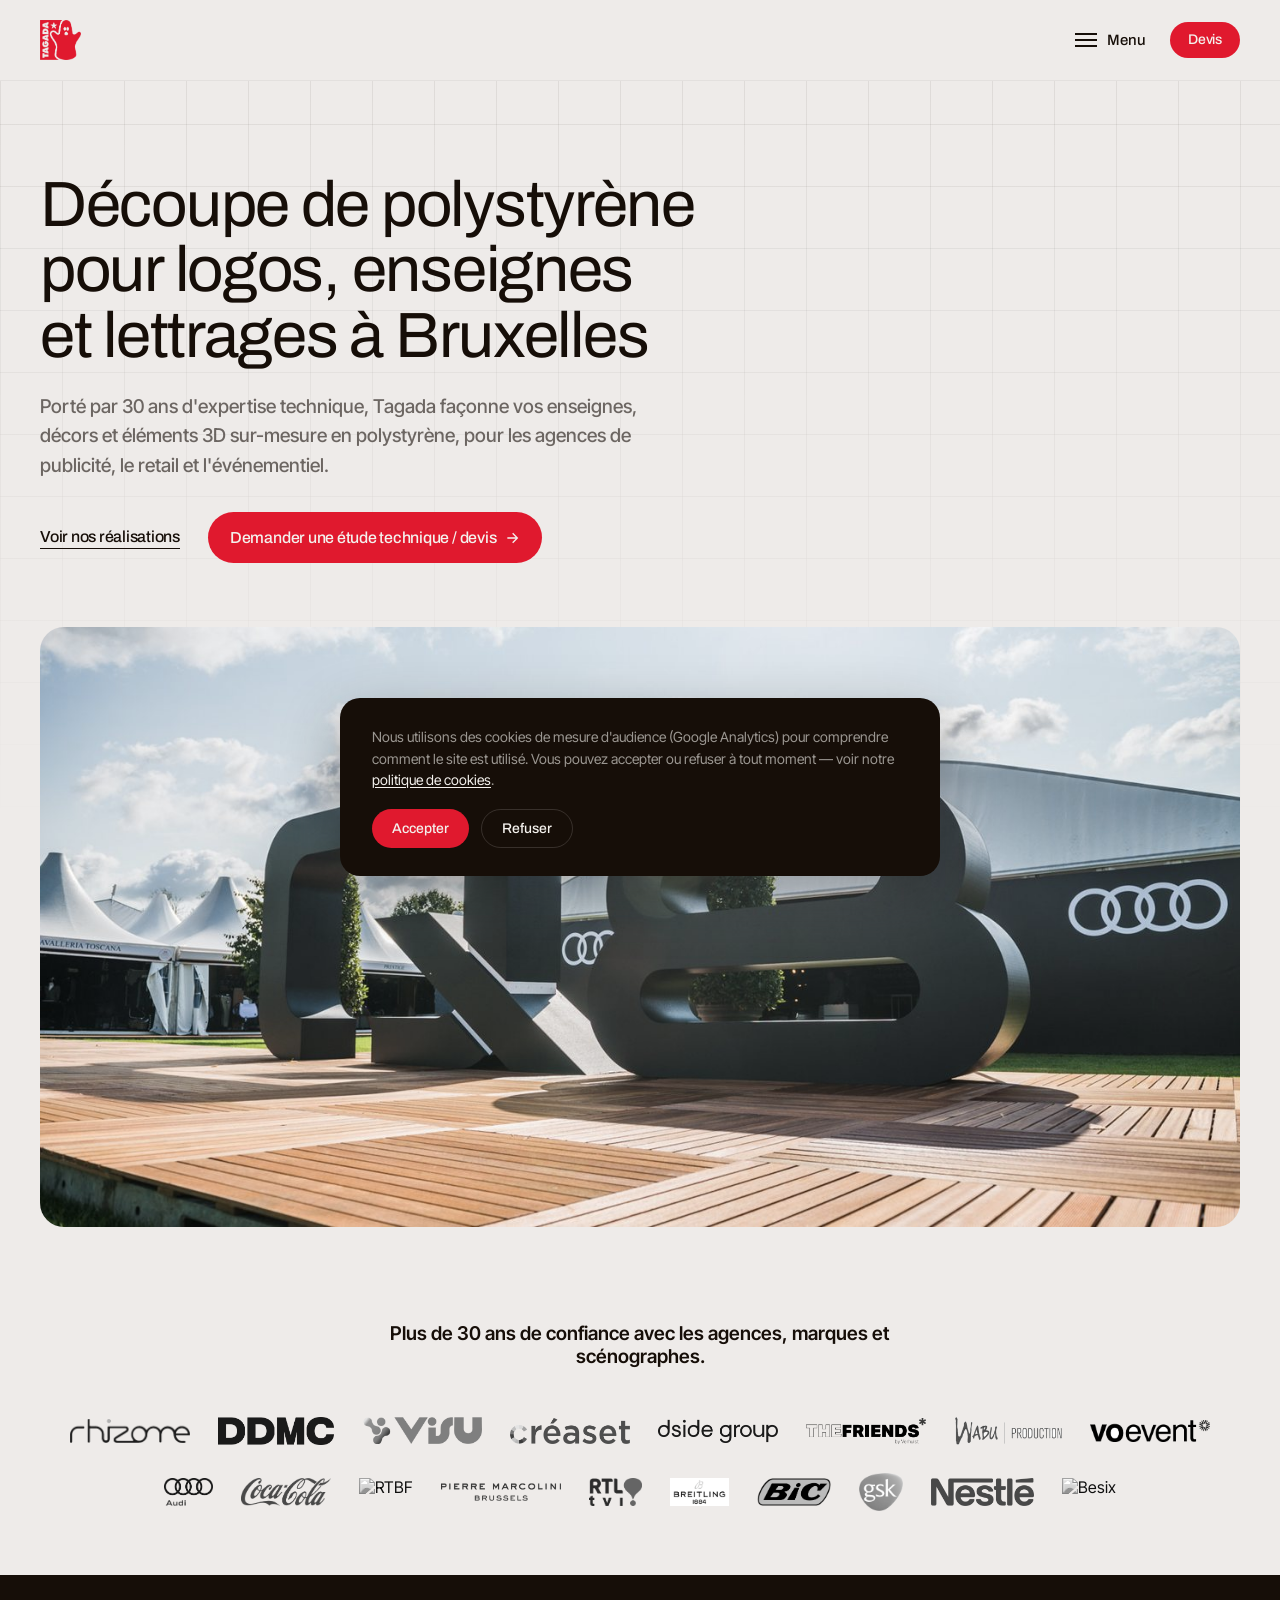
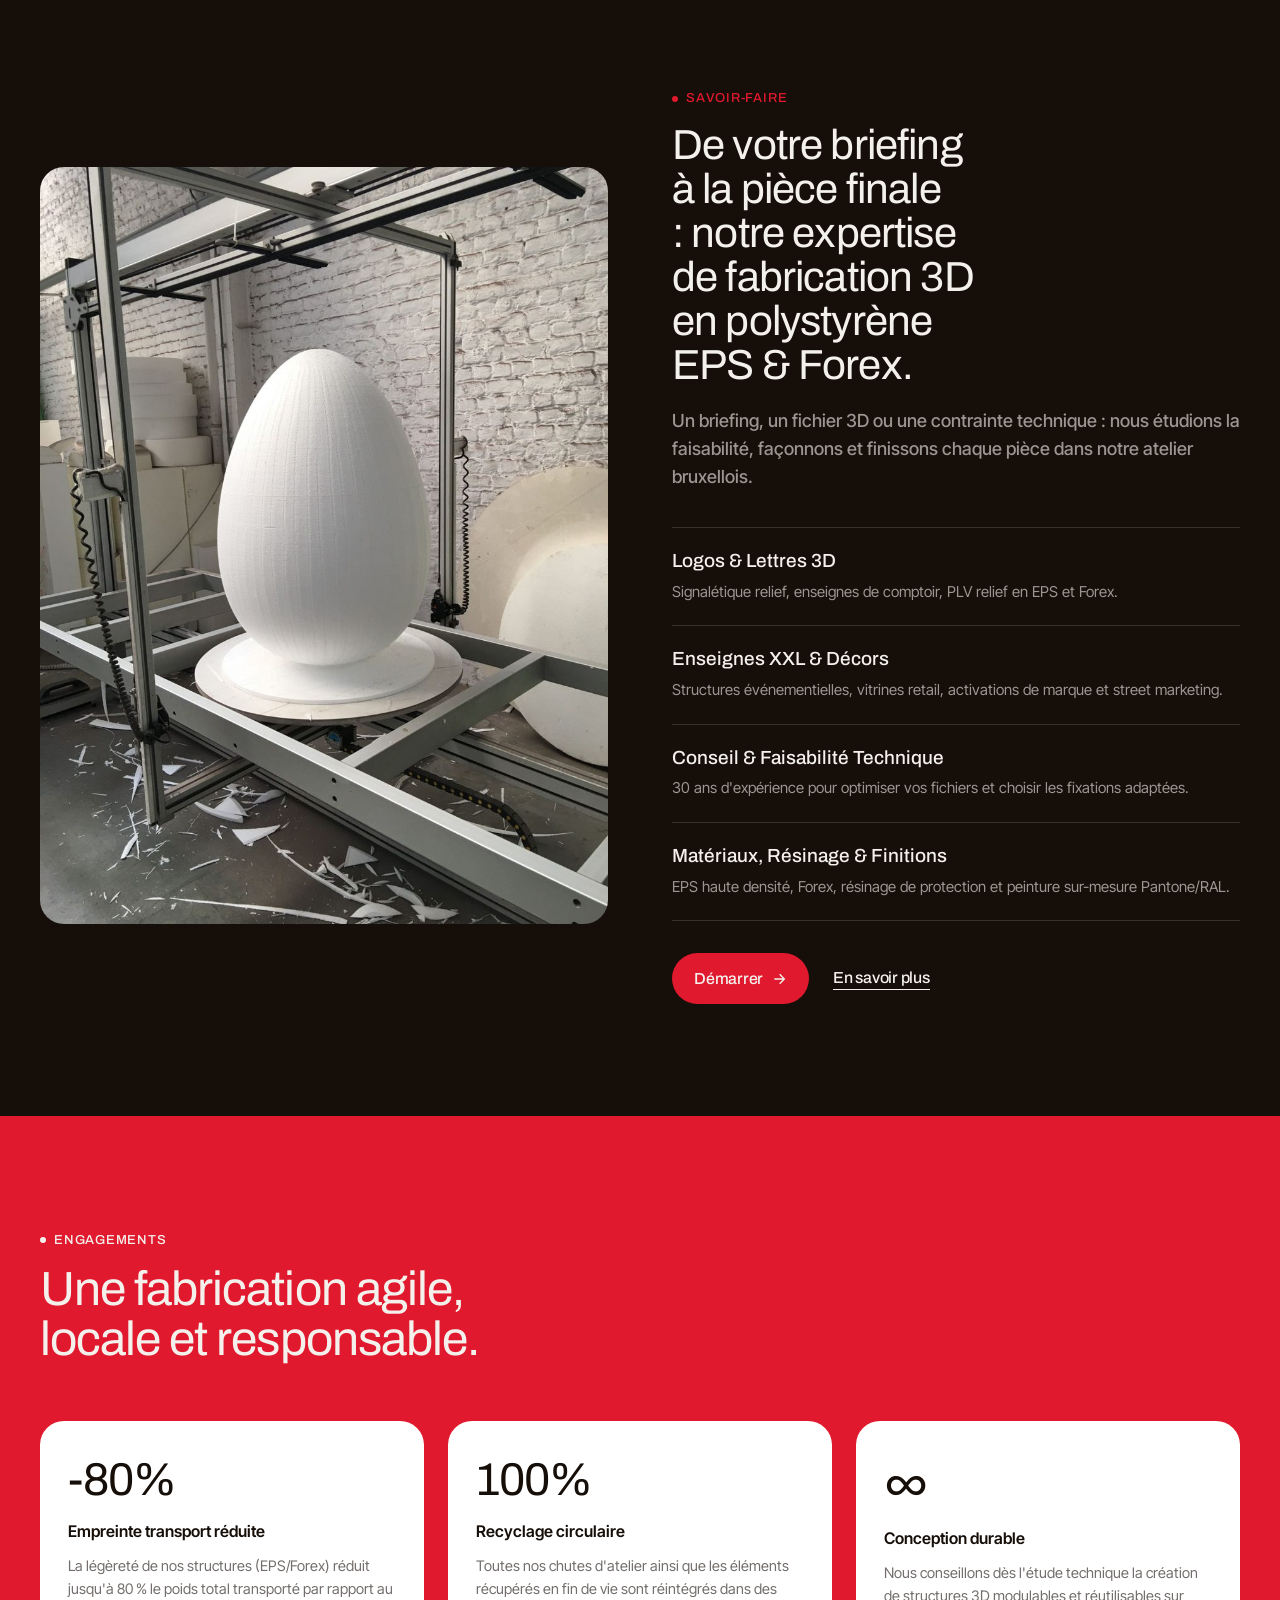
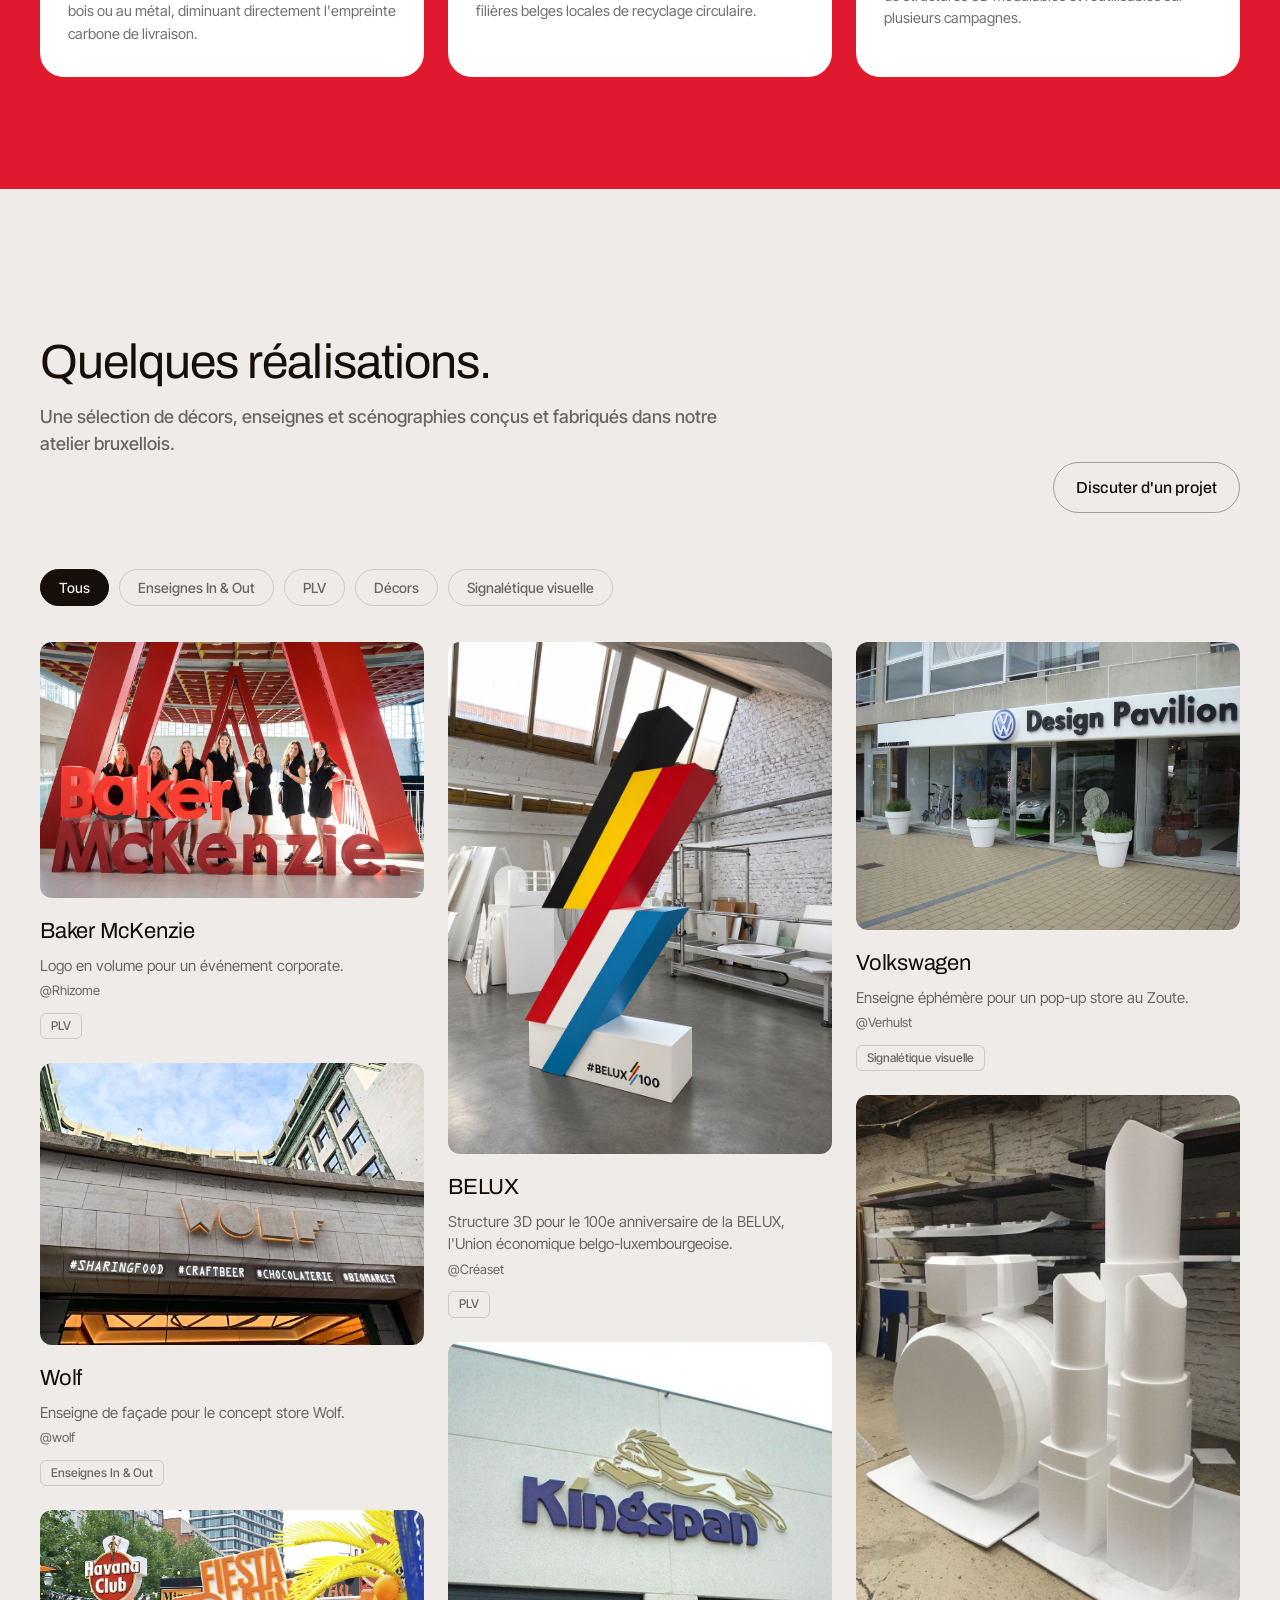
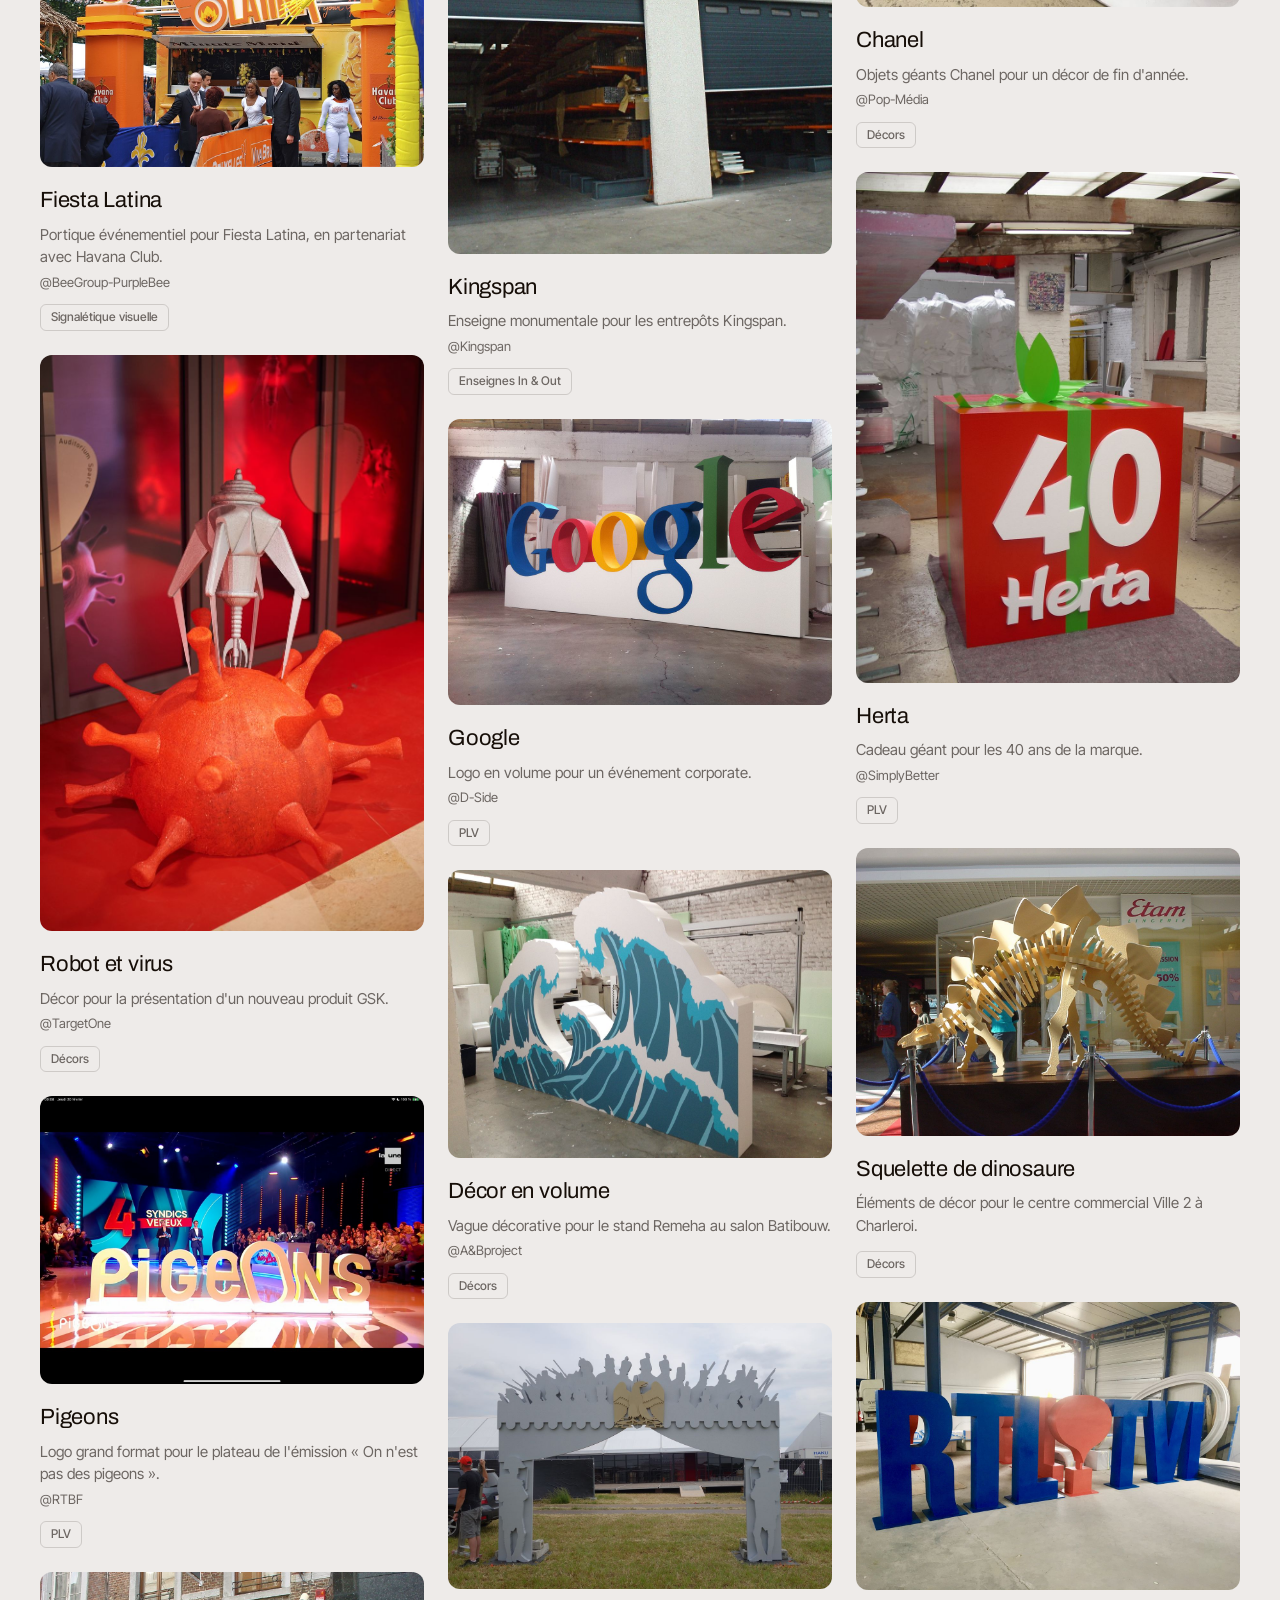
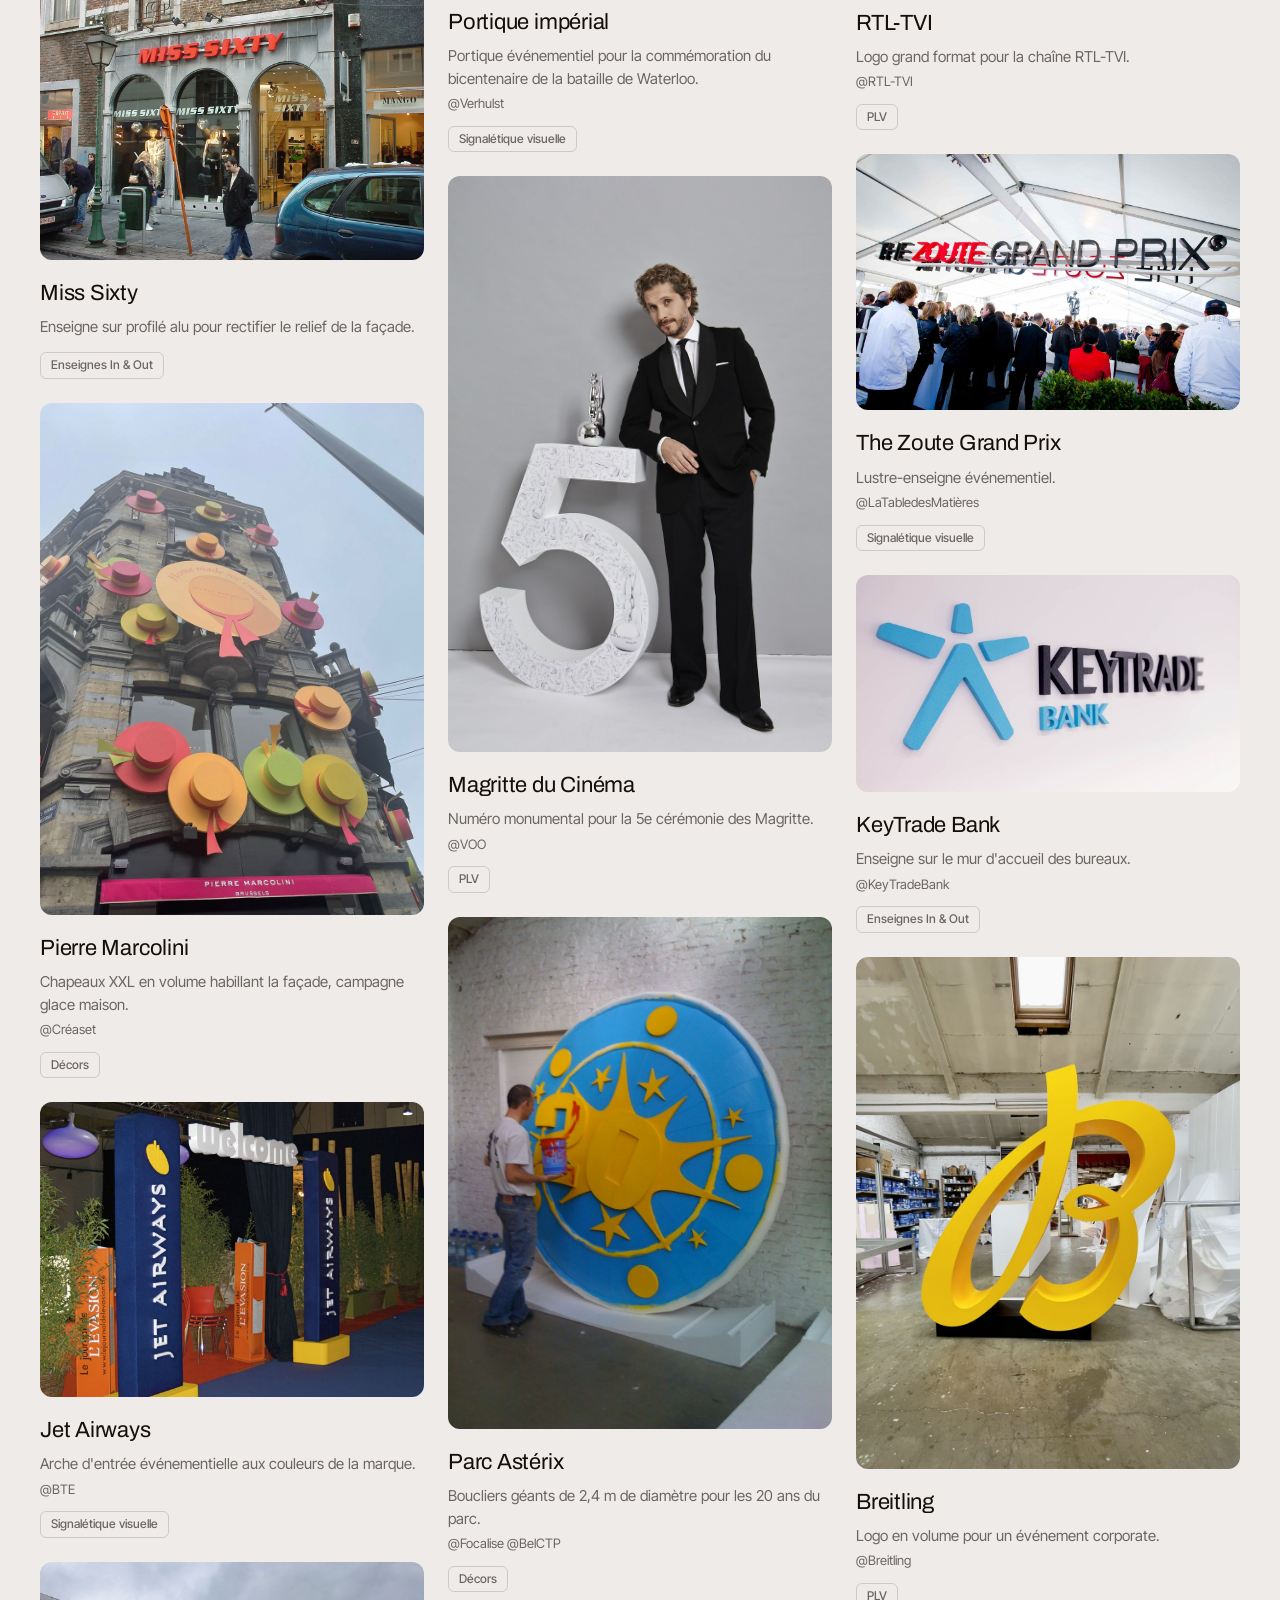
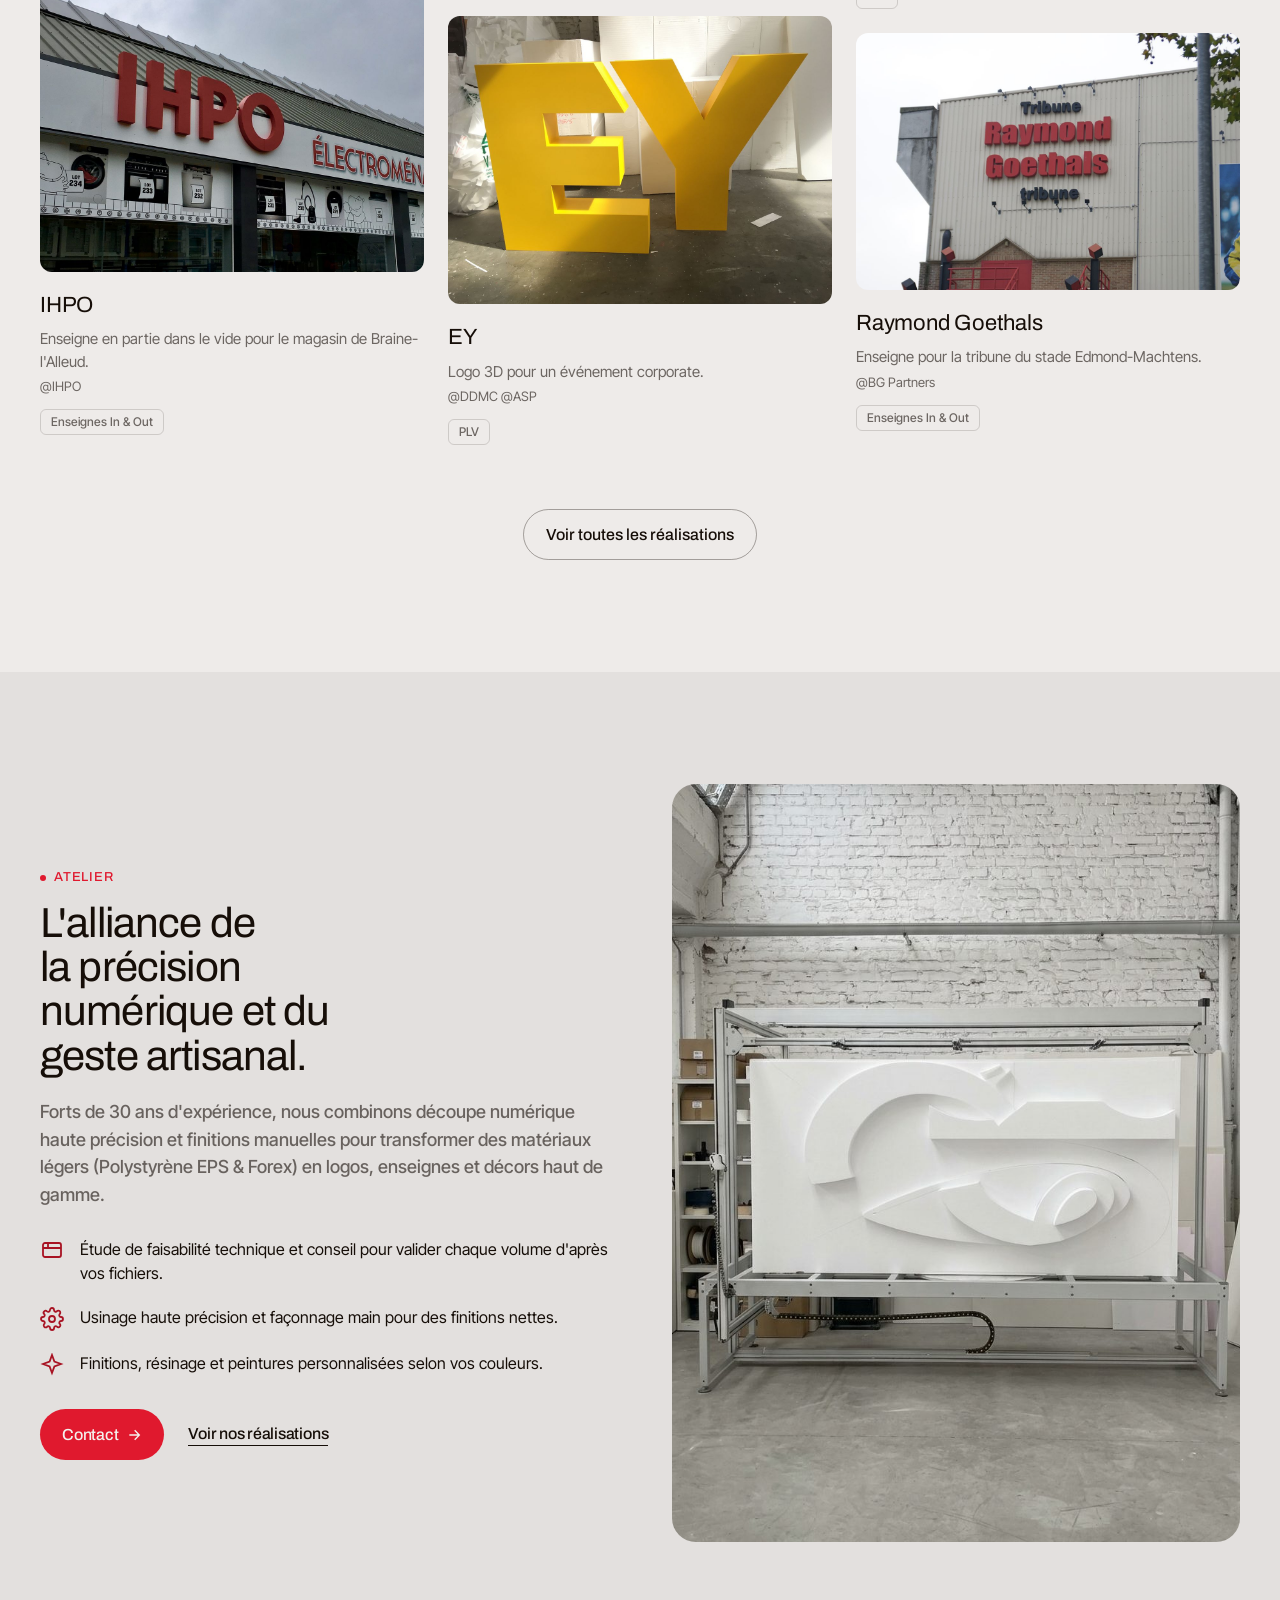
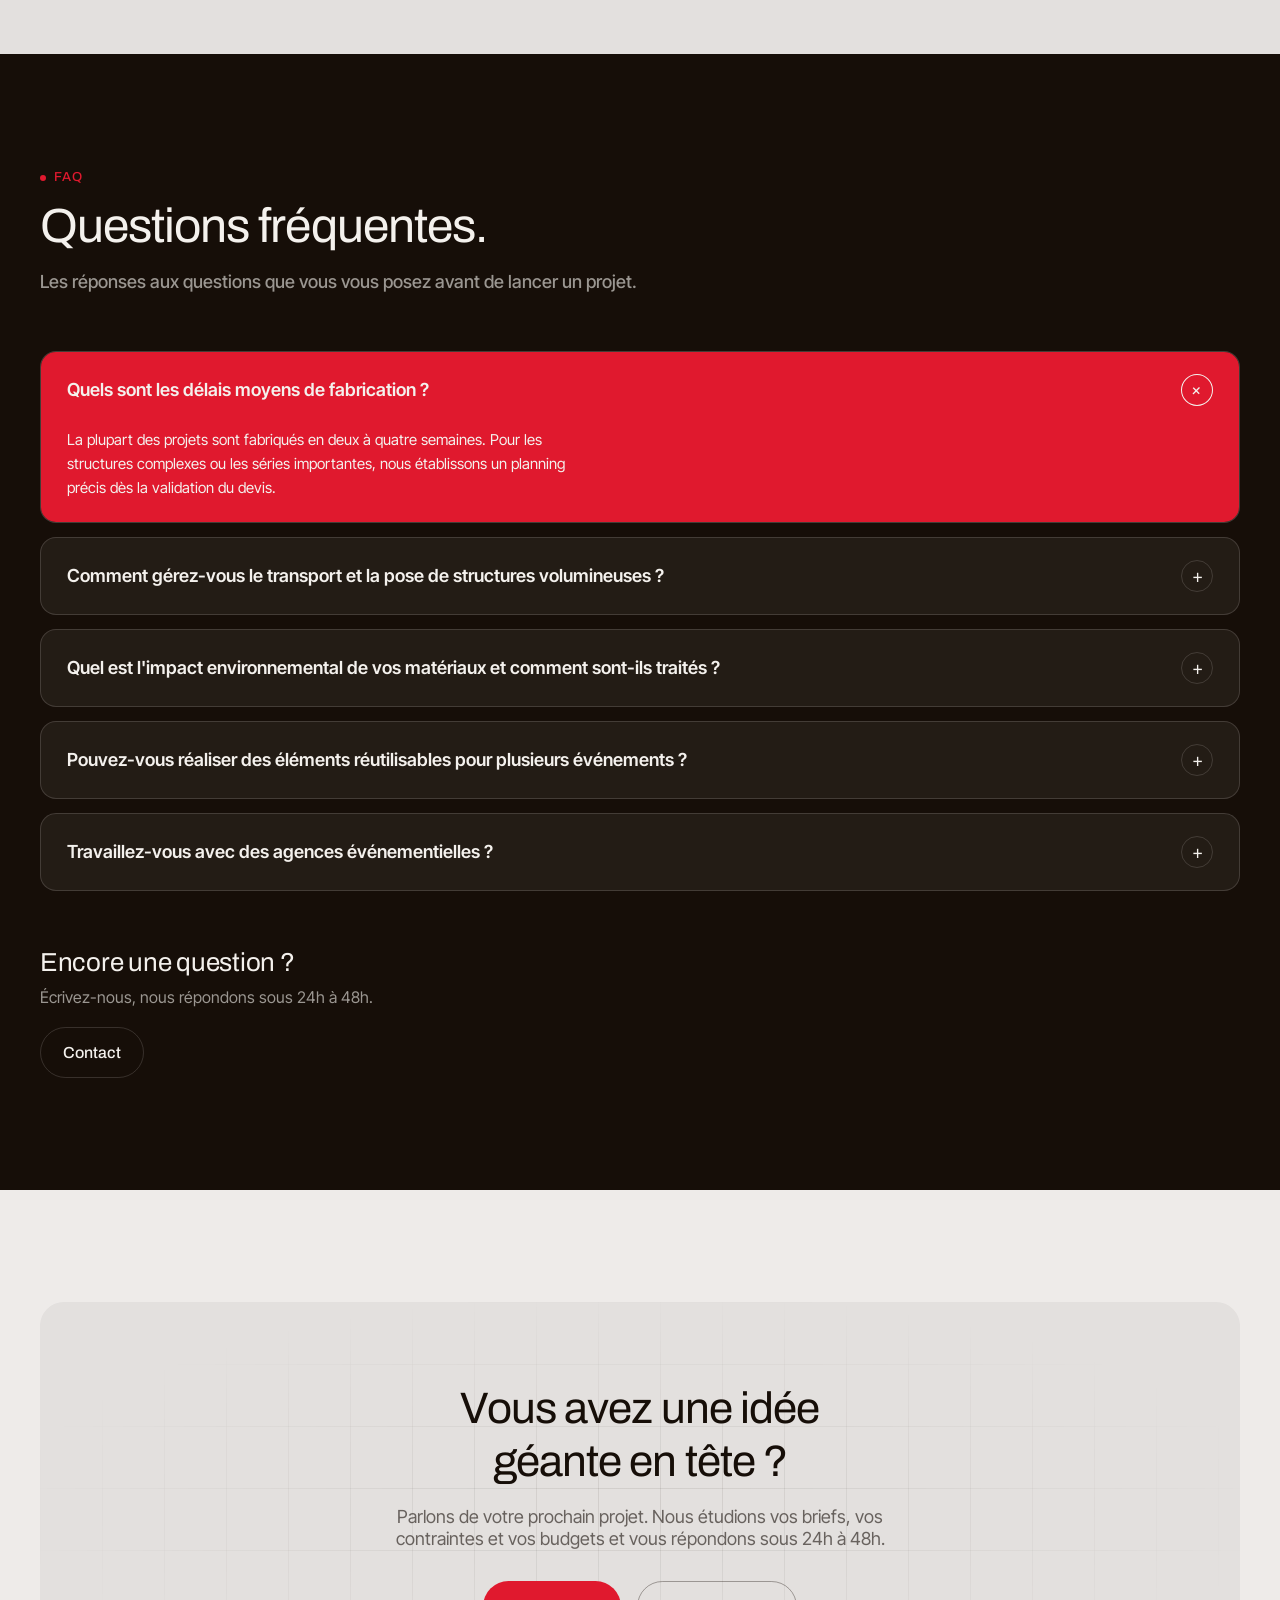
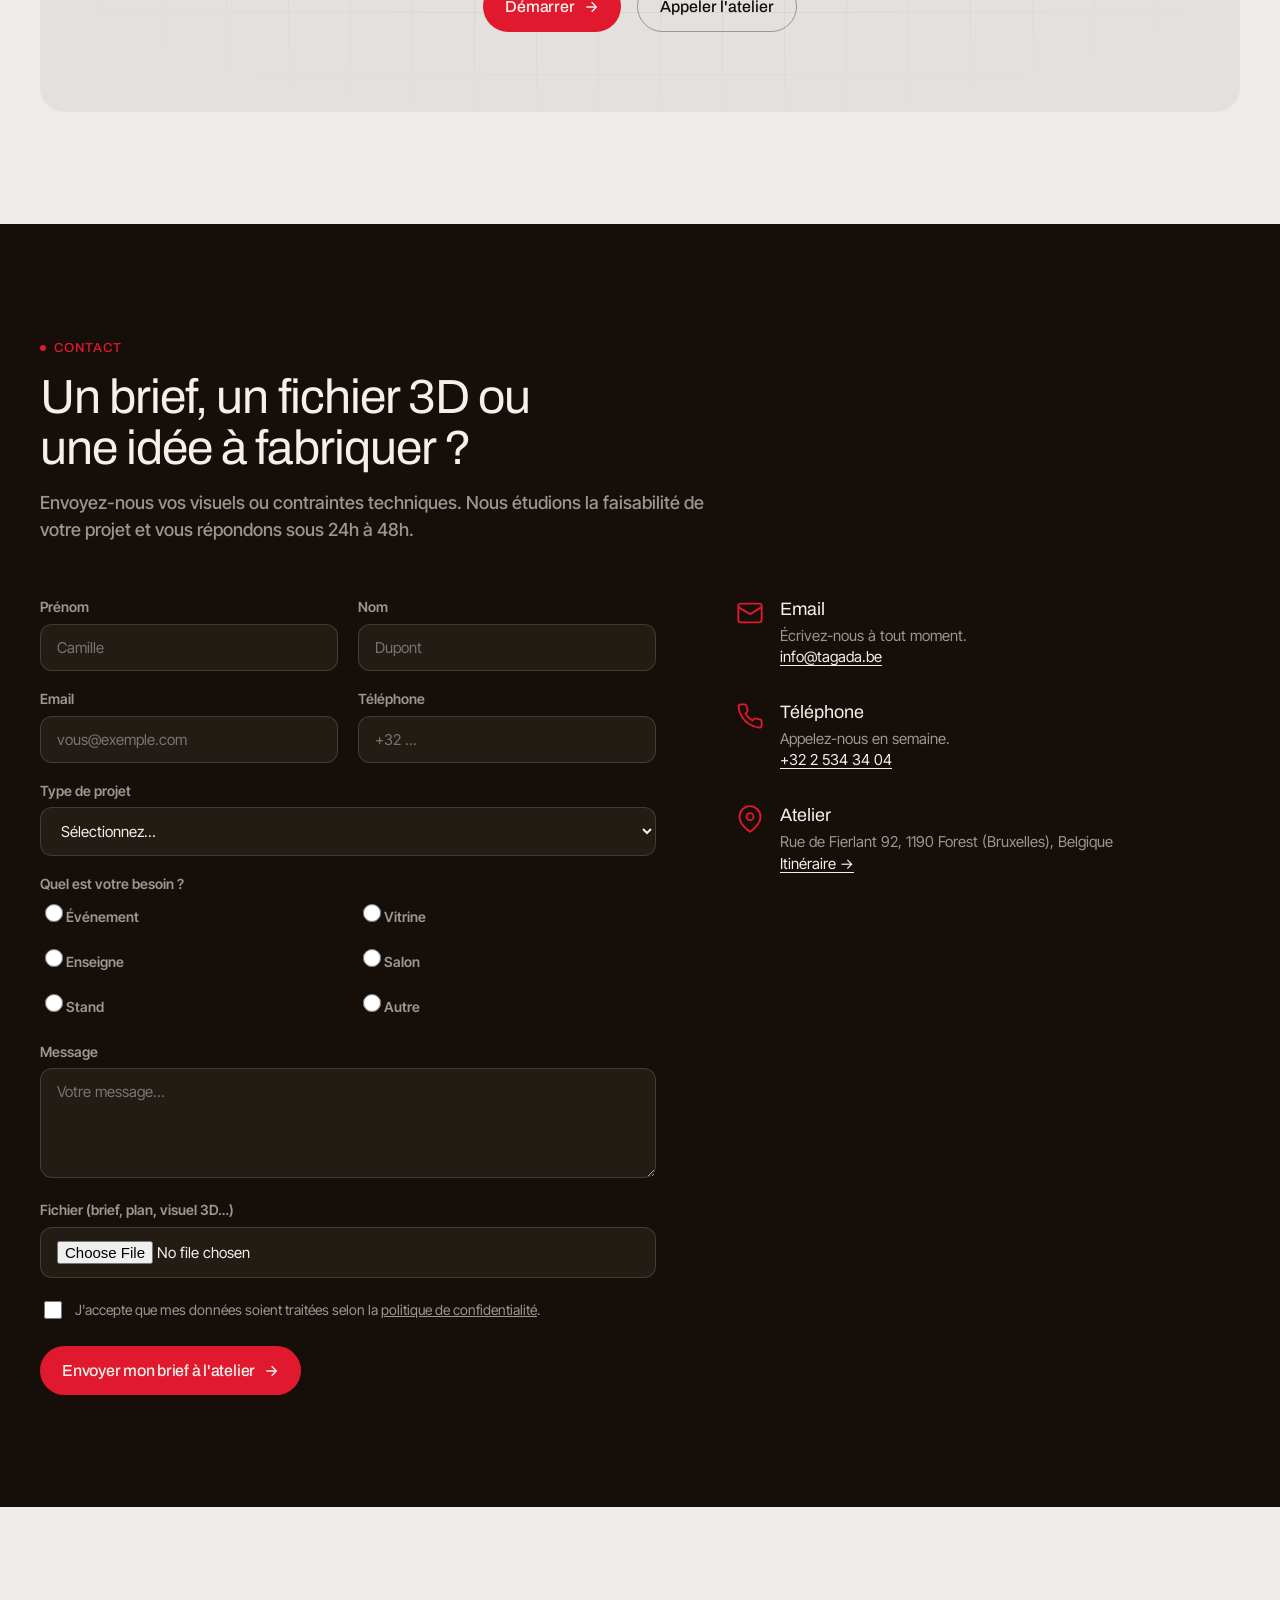
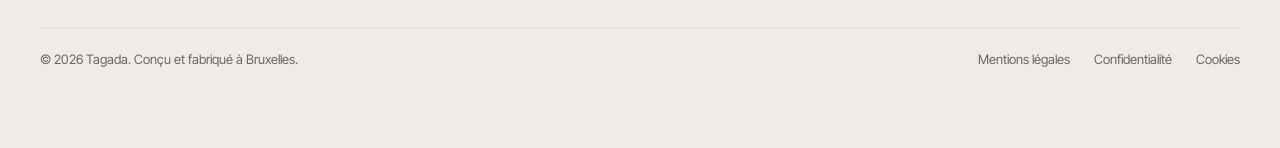
==== index.html @ a714d22d "feat: new Savoir-faire photo (giant egg on the cutting machine)" ====
<!doctype html>
<html lang="fr">
<head>
<meta charset="utf-8">
<meta name="viewport" content="width=device-width, initial-scale=1">
<title>Découpe de polystyrène pour logos, enseignes et lettrages à Bruxelles — Tagada</title>
<meta name="description" content="Atelier de fabrication à Bruxelles : logos 3D, enseignes XXL et décors sur-mesure en EPS et Forex. 30 ans d'expertise pour agences, retail et événementiel.">
<link rel="canonical" href="https://laurent156.github.io/tagada-site/">
<link rel="icon" type="image/x-icon" href="favicon.ico">
<link rel="icon" type="image/png" sizes="32x32" href="favicon-32.png">
<link rel="icon" type="image/png" sizes="16x16" href="favicon-16.png">
<link rel="apple-touch-icon" sizes="180x180" href="apple-touch-icon.png">
<link rel="manifest" href="site.webmanifest">
<meta name="theme-color" content="#E0192E">
<link rel="alternate" hreflang="fr" href="https://laurent156.github.io/tagada-site/">
<link rel="alternate" hreflang="en" href="https://laurent156.github.io/tagada-site/en/">
<link rel="alternate" hreflang="nl" href="https://laurent156.github.io/tagada-site/nl/">
<link rel="alternate" hreflang="x-default" href="https://laurent156.github.io/tagada-site/">
<meta property="og:type" content="website">
<meta property="og:site_name" content="Tagada">
<meta property="og:title" content="Découpe de polystyrène pour logos, enseignes et lettrages à Bruxelles — Tagada">
<meta property="og:description" content="Atelier de fabrication à Bruxelles : logos 3D, enseignes XXL et décors sur-mesure en EPS et Forex. 30 ans d'expertise pour agences, retail et événementiel.">
<meta property="og:url" content="https://laurent156.github.io/tagada-site/">
<meta property="og:image" content="https://laurent156.github.io/tagada-site/Images/og-image.jpg">
<meta property="og:image:width" content="1200">
<meta property="og:image:height" content="630">
<meta property="og:locale" content="fr_BE">
<meta name="twitter:card" content="summary_large_image">
<meta name="twitter:title" content="Découpe de polystyrène pour logos, enseignes et lettrages à Bruxelles — Tagada">
<meta name="twitter:description" content="Atelier de fabrication à Bruxelles : logos 3D, enseignes XXL et décors sur-mesure en EPS et Forex. 30 ans d'expertise pour agences, retail et événementiel.">
<meta name="twitter:image" content="https://laurent156.github.io/tagada-site/Images/og-image.jpg">
<script type="application/ld+json">
{
  "@context": "https://schema.org",
  "@type": "LocalBusiness",
  "name": "Tagada",
  "legalName": "Tagada SRL",
  "description": "Atelier de fabrication de logos 3D, enseignes et décors sur-mesure en polystyrène EPS et Forex à Bruxelles. 30 ans d'expertise technique pour les agences, le retail et l'événementiel.",
  "url": "https://laurent156.github.io/tagada-site/",
  "image": "https://laurent156.github.io/tagada-site/Images/og-image.jpg",
  "telephone": "+32 2 534 34 04",
  "email": "info@tagada.be",
  "address": {
    "@type": "PostalAddress",
    "streetAddress": "Rue de Fierlant 92",
    "postalCode": "1190",
    "addressLocality": "Forest (Bruxelles)",
    "addressRegion": "Bruxelles-Capitale",
    "addressCountry": "BE"
  },
  "geo": {
    "@type": "GeoCoordinates",
    "latitude": 50.825411,
    "longitude": 4.3320691
  },
  "openingHoursSpecification": {
    "@type": "OpeningHoursSpecification",
    "dayOfWeek": ["Monday", "Tuesday", "Wednesday", "Thursday", "Friday"],
    "opens": "09:00",
    "closes": "17:30"
  },
  "areaServed": ["Belgique", "Bruxelles", "Nord de la France"]
}
</script>
<script type="application/ld+json">
{
  "@context": "https://schema.org",
  "@type": "FAQPage",
  "mainEntity": [
    {
      "@type": "Question",
      "name": "Quels sont les délais moyens de fabrication ?",
      "acceptedAnswer": {
        "@type": "Answer",
        "text": "La plupart des projets sont fabriqués en deux à quatre semaines. Pour les structures complexes ou les séries importantes, nous établissons un planning précis dès la validation du devis."
      }
    },
    {
      "@type": "Question",
      "name": "Comment gérez-vous le transport et la pose de structures volumineuses ?",
      "acceptedAnswer": {
        "@type": "Answer",
        "text": "Nous concevons chaque pièce pour être démontable et transportable facilement. Nous organisons la logistique et pouvons assurer la pose sur site avec nos équipes ou en coordination avec les vôtres."
      }
    },
    {
      "@type": "Question",
      "name": "Quel est l'impact environnemental de vos matériaux et comment sont-ils traités ?",
      "acceptedAnswer": {
        "@type": "Answer",
        "text": "Nos chutes et l'EPS sont recyclés à 100 % en filière locale circulaire. La légèreté de nos structures réduit aussi l'empreinte carbone du transport, un avantage concret pour vos événements."
      }
    },
    {
      "@type": "Question",
      "name": "Pouvez-vous réaliser des éléments réutilisables pour plusieurs événements ?",
      "acceptedAnswer": {
        "@type": "Answer",
        "text": "Oui. Nous concevons des structures modulaires et démontables pensées pour être réutilisées. Nous vous conseillons sur les matériaux et les finitions adaptés à une utilisation répétée."
      }
    },
    {
      "@type": "Question",
      "name": "Travaillez-vous avec des agences événementielles ?",
      "acceptedAnswer": {
        "@type": "Answer",
        "text": "Bien sûr. Nous collaborons régulièrement avec des agences, des scénographes et des responsables visual merchandising. Nous pouvons intervenir en sous-traitance ou en direct selon vos besoins."
      }
    }
  ]
}
</script>
<style>
@font-face { font-family:'Archivo'; font-weight:400; font-style:normal; font-display:swap; src:url('fonts/archivo-regular.ttf') format('truetype'); }
@font-face { font-family:'Archivo'; font-weight:500; font-style:normal; font-display:swap; src:url('fonts/archivo-medium.ttf') format('truetype'); }
@font-face { font-family:'Inter Tight'; font-weight:400; font-style:normal; font-display:swap; src:url('fonts/inter-tight-regular.ttf') format('truetype'); }
@font-face { font-family:'Inter Tight'; font-weight:500; font-style:normal; font-display:swap; src:url('fonts/inter-tight-medium.ttf') format('truetype'); }
@font-face { font-family:'Inter Tight'; font-weight:600; font-style:normal; font-display:swap; src:url('fonts/inter-tight-semibold.ttf') format('truetype'); }

:root{
  --bg: #EEEBE9;
  --surface: #FFFFFF;
  --gray: #E3E0DE;
  --ink: #160E08;
  --ink-60: rgba(22,14,8,.6);
  --ink-35: rgba(22,14,8,.35);
  --ink-15: rgba(22,14,8,.15);
  --line: #E3E0DE;
  --accent: #E0192E;
  --accent-deep: #A81323;
  --on-dark: #F4F1ED;
  --on-dark-60: rgba(244,241,237,.6);
  --on-dark-15: rgba(244,241,237,.15);
  --dark-surface: #221A12;
  --ease: cubic-bezier(.645,.045,.355,1);
  --radius-pill: 800px;
  --radius-lg: 24px;
  --radius-md: 12px;
  --font-display: 'Archivo', 'Arial Narrow', sans-serif;
  --font-body: 'Inter Tight', Arial, sans-serif;
}
*{ box-sizing:border-box; }
html{ scroll-behavior:smooth; }
body{ margin:0; background:var(--bg); color:var(--ink); font-family:var(--font-body); font-size:16px; line-height:1.2; -webkit-font-smoothing:antialiased; }
h1,h2,h3,h4,h5,h6{ margin:0; font-family:var(--font-display); font-weight:400; }
p{ margin:0; }
a{ color:inherit; text-decoration:none; }
img{ display:block; max-width:100%; }
button{ font-family:inherit; }
::selection{ background:#FFDCBF; }

.wrap{ max-width:1280px; margin:0 auto; padding:0 40px; }
section{ padding:112px 0; }
@media (max-width:900px){ section{ padding:72px 0; } .wrap{ padding:0 24px; } }

.eyebrow{ display:inline-flex; align-items:center; gap:8px; font-family:var(--font-display); font-weight:500; font-size:13px; letter-spacing:.06em; text-transform:uppercase; color:var(--accent); margin-bottom:16px; }
.eyebrow::before{ content:''; width:6px; height:6px; border-radius:50%; background:var(--accent); }
.eyebrow.on-dark{ color:var(--accent); }

.btn-primary{ display:inline-flex; align-items:center; gap:8px; background:var(--accent); color:var(--on-dark); font-family:var(--font-display); font-weight:500; font-size:16px; letter-spacing:-.015rem; border-radius:var(--radius-pill); padding:16px 22px; border:none; cursor:pointer; transition:background-color .4s var(--ease); }
.btn-primary:hover{ background:var(--accent-deep); }
.btn-primary svg{ width:16px; height:16px; }
.btn-secondary{ display:inline-flex; align-items:center; gap:8px; font-family:var(--font-display); font-weight:500; font-size:16px; letter-spacing:-.015rem; border-bottom:1px solid currentColor; padding-bottom:2px; transition:opacity .4s var(--ease); }
.btn-secondary:hover{ opacity:.6; }
.btn-outline{ display:inline-flex; align-items:center; gap:8px; border:1px solid var(--ink-35); color:var(--ink); font-family:var(--font-display); font-weight:500; font-size:16px; border-radius:var(--radius-pill); padding:15px 22px; transition:border-color .4s var(--ease), background-color .4s var(--ease); }
.btn-outline:hover{ border-color:var(--ink); }
.btn-outline.on-dark{ border-color:var(--on-dark-15); color:var(--on-dark); }
.btn-outline.on-dark:hover{ border-color:var(--on-dark); }

/* ---------- Navbar ---------- */
.navbar{ position:fixed; top:0; left:0; right:0; z-index:500; background:var(--bg); border-bottom:1px solid var(--line); transition:border-color .3s; }
.navbar-inner{ max-width:1280px; margin:0 auto; padding:20px 40px; display:flex; align-items:center; justify-content:space-between; }
.brand{ display:flex; align-items:center; gap:10px; font-family:var(--font-display); font-weight:500; font-size:20px; letter-spacing:-.02em; }
.brand .mark{ width:auto; height:40px; object-fit:contain; display:block; }
.nav-actions{ display:flex; align-items:center; gap:24px; }
.menu-trigger{ display:flex; align-items:center; gap:10px; background:none; border:none; cursor:pointer; font-family:var(--font-display); font-weight:500; font-size:15px; color:var(--ink); padding:0; }
.menu-trigger .bars{ width:22px; height:14px; position:relative; }
.menu-trigger .bars span{ position:absolute; left:0; width:100%; height:2px; background:var(--ink); transition:transform .3s var(--ease), opacity .3s var(--ease); }
.menu-trigger .bars span:nth-child(1){ top:0; }
.menu-trigger .bars span:nth-child(2){ top:6px; }
.menu-trigger .bars span:nth-child(3){ top:12px; }
.nav-actions .btn-primary{ padding:10px 18px; font-size:14px; }

/* ---------- Menu overlay (anchors) ---------- */
.menu-overlay{ position:fixed; inset:0; z-index:900; background:rgba(17,17,17,.5); backdrop-filter:blur(10px); -webkit-backdrop-filter:blur(10px);
  display:flex; align-items:center; justify-content:center; opacity:0; pointer-events:none; transition:opacity .4s var(--ease); }
.menu-overlay.is-open{ opacity:1; pointer-events:auto; }
.menu-panel{ text-align:center; transform:translateY(16px); transition:transform .5s var(--ease); }
.menu-overlay.is-open .menu-panel{ transform:translateY(0); }
.menu-close{ position:absolute; top:28px; right:40px; width:44px; height:44px; border-radius:50%; border:1px solid var(--on-dark-15); background:none; color:var(--on-dark); cursor:pointer; display:flex; align-items:center; justify-content:center; transition:border-color .3s; }
.menu-close:hover{ border-color:var(--on-dark); }
.menu-links{ display:flex; flex-direction:column; gap:6px; }
.menu-links a{ font-family:var(--font-display); font-weight:400; font-size:clamp(36px,6vw,64px); letter-spacing:-.02em; color:var(--on-dark); transition:opacity .3s; padding:6px 0; }
.menu-links a:hover{ opacity:.55; }
.menu-foot{ margin-top:40px; display:flex; gap:24px; justify-content:center; }
.menu-foot a{ font-family:var(--font-body); font-weight:500; font-size:14px; color:var(--on-dark-60); }
.menu-foot a:hover{ color:var(--on-dark); }
body.menu-open{ overflow:hidden; }

/* ---------- Hero ---------- */
.hero{ position:relative; padding-top:172px; padding-bottom:48px; background:var(--bg); overflow:hidden; }
.hero::before{ content:''; position:absolute; inset:0;
  background-image:
    repeating-linear-gradient(to right, rgba(22,14,8,.08) 0 1px, transparent 1px 62px),
    repeating-linear-gradient(to bottom, rgba(22,14,8,.08) 0 1px, transparent 1px 62px);
  -webkit-mask-image:linear-gradient(to bottom, black 0%, transparent 65%);
  mask-image:linear-gradient(to bottom, black 0%, transparent 65%);
}
.hero-inner{ position:relative; z-index:1; max-width:1280px; margin:0 auto; padding:0 40px; }
.hero h1{ font-size:clamp(36px, 5.2vw, 64px); line-height:1.02; letter-spacing:-.02em; color:var(--ink); text-wrap:balance; max-width:900px; }
.hero p{ margin-top:24px; font-size:19px; line-height:1.55; color:var(--ink-60); font-weight:500; max-width:640px; }
.hero-actions{ margin-top:32px; display:flex; align-items:center; gap:28px; flex-wrap:wrap; }
.video-panel{ position:relative; z-index:1; max-width:1280px; margin:64px auto 0; padding:0 40px; }
.video-frame{ position:relative; border-radius:var(--radius-lg); overflow:hidden; aspect-ratio:16/8; }
.video-frame img{ width:100%; height:100%; object-fit:cover; filter:saturate(.85); }
.video-frame .scrim{ position:absolute; inset:0; background:linear-gradient(180deg, rgba(10,6,3,.05) 0%, rgba(10,6,3,.6) 100%); opacity:0; transition:opacity .4s var(--ease); }
.video-frame .video-caption{ position:absolute; left:24px; bottom:20px; z-index:2; margin:0; font-family:var(--font-body); font-weight:500; font-size:14px; color:var(--on-dark); text-shadow:0 1px 4px rgba(0,0,0,.4); opacity:0; transition:opacity .4s var(--ease); }
.video-frame:hover .scrim, .video-frame:hover .video-caption{ opacity:1; }
@media (hover:none){ .video-frame .scrim, .video-frame .video-caption{ opacity:1; } }
@media (max-width:640px){ .video-frame{ aspect-ratio:4/5; } }

/* ---------- Intro (page-load) reveal — matches the reference's slideInBottom preset ---------- */
.reveal{ opacity:0; transform:translateY(40px); animation:reveal-in .9s cubic-bezier(.25,1,.5,1) forwards; }
.reveal-1{ animation-delay:.05s; }
.reveal-2{ animation-delay:.2s; }
.reveal-3{ animation-delay:.35s; }
.reveal-4{ animation-delay:.5s; }
@keyframes reveal-in{ to{ opacity:1; transform:translateY(0); } }
@media (prefers-reduced-motion: reduce){ .reveal{ animation:none; opacity:1; transform:none; } }

/* ---------- Scroll reveal (sitewide) — same slideInBottom language, IntersectionObserver-driven ---------- */
.reveal-io{ opacity:0; transform:translateY(38px); transition:opacity .9s cubic-bezier(.25,1,.5,1), transform .9s cubic-bezier(.25,1,.5,1); }
.reveal-io.is-visible{ opacity:1; transform:translateY(0); }
@media (prefers-reduced-motion: reduce){ .reveal-io{ opacity:1 !important; transform:none !important; transition:none !important; } }

/* ---------- Image curtain reveal — same mechanism as the accordion fill ---------- */
.curtain{ position:relative; overflow:hidden; }
.curtain .cur-fill{ position:absolute; left:0; right:0; bottom:0; top:auto; height:100%; background:var(--accent); transition:height 1.1s var(--ease); z-index:2; }
.curtain.is-revealed .cur-fill{ height:0%; }
@media (prefers-reduced-motion: reduce){ .curtain .cur-fill{ display:none; } }

/* ---------- Button icon slide — two stacked arrows swapping in a clipped window ---------- */
.icon-slide{ position:relative; width:16px; height:16px; overflow:hidden; display:inline-block; flex-shrink:0; }
.icon-slide svg{ position:absolute; top:0; left:0; width:16px; height:16px; transition:transform 1s var(--ease); }
.icon-slide .ic-a{ transform:translateX(0); }
.icon-slide .ic-b{ transform:translateX(-130%); }
.btn-primary:hover .icon-slide .ic-a{ transform:translateX(130%); }
.btn-primary:hover .icon-slide .ic-b{ transform:translateX(0); }

/* ---------- Navbar hide on scroll-down / reveal on scroll-up ---------- */
.navbar{ transition:transform .5s var(--ease), border-color .3s; }
.navbar.nav-hidden{ transform:translateY(-100%); }

/* ---------- Logo strip ---------- */
.logos-head{ text-align:center; font-family:var(--font-body); font-weight:600; font-size:19px; color:var(--ink); max-width:560px; margin:0 auto 48px; }
.logos-row{ display:flex; align-items:center; justify-content:center; gap:24px 28px; flex-wrap:wrap; }
.logos-row + .logos-row{ margin-top:28px; }
.logo-chip{ height:28px; width:auto; max-width:120px; object-fit:contain; display:block; filter:grayscale(1); opacity:.5; transition:filter .4s var(--ease), opacity .4s var(--ease); }
.logo-chip:hover{ filter:grayscale(0); opacity:1; }
.logo-chip.is-square{ height:38px; }

/* ---------- Dark section base ---------- */
.section-dark{ background:var(--ink); color:var(--on-dark); }
.section-gray{ background:var(--gray); }
.section-red{ background:var(--accent); color:var(--on-dark); }
.section-red .eyebrow{ color:var(--on-dark); }
.section-red .eyebrow::before{ background:var(--on-dark); }

/* ---------- Why / Tabs ---------- */
.why-grid{ display:grid; grid-template-columns:1fr 1fr; gap:64px; align-items:center; }
.why-media{ position:relative; border-radius:var(--radius-lg); overflow:hidden; aspect-ratio:3/4; }
.why-media img{ width:100%; height:100%; object-fit:cover; }
.why-h2{ font-size:clamp(30px,3.4vw,42px); line-height:1.05; letter-spacing:-.02em; max-width:14ch; text-wrap:balance; }
.why-text{ margin-top:20px; font-size:18px; line-height:1.55; color:var(--on-dark-60); font-weight:500; max-width:52ch; }
.why-list{ margin-top:36px; display:flex; flex-direction:column; }
.why-item{ padding:22px 0; border-top:1px solid var(--on-dark-15); }
.why-item:last-child{ border-bottom:1px solid var(--on-dark-15); }
.why-item h4{ font-family:var(--font-display); font-weight:500; font-size:19px; }
.why-item p{ margin-top:8px; font-size:15px; line-height:1.5; color:var(--on-dark-60); }
.why-actions{ margin-top:32px; display:flex; align-items:center; gap:24px; }

/* ---------- Portfolio ---------- */
.section-head{ max-width:680px; margin-bottom:56px; }
.section-head h2{ font-size:clamp(32px,4vw,48px); letter-spacing:-.02em; line-height:1.05; text-wrap:balance; }
.section-head p{ margin-top:16px; font-size:18px; line-height:1.5; color:var(--ink-60); font-weight:500; }
.section-head-row{ display:flex; justify-content:space-between; align-items:flex-end; gap:32px; flex-wrap:wrap; margin-bottom:56px; }

.portfolio-grid{ columns:3; column-gap:24px; }
@media (max-width:1000px){ .portfolio-grid{ columns:2; } }
@media (max-width:640px){ .portfolio-grid{ columns:1; } }
.p-card{ break-inside:avoid; margin-bottom:24px; }
/* Fade only: a transform inside CSS columns can paint a moving card in two places */
.p-card.reveal-io, .p-card.reveal-io.is-visible{ transform:none; transition:opacity .6s var(--ease); }
.p-card .frame{ position:relative; border-radius:var(--radius-md); overflow:hidden; }
.p-card .frame img{ width:100%; height:auto; display:block; transition:transform 1s var(--ease); }
.p-card:hover .frame img{ transform:scale(1.08); }
.p-card .body{ padding-top:20px; }
.p-card h3{ font-size:22px; letter-spacing:-.01em; }
.p-card .desc{ margin-top:10px; font-size:15px; line-height:1.5; color:var(--ink-60); }
.p-card .credit{ margin-top:6px; font-size:13px; color:var(--ink-60); }
.p-tags{ margin-top:14px; display:flex; gap:8px; flex-wrap:wrap; }
.p-tag{ font-family:var(--font-body); font-weight:500; font-size:12px; color:var(--ink-60); border:1px solid var(--ink-15); border-radius:6px; padding:5px 10px; }
.portfolio-more{ margin-top:48px; text-align:center; }

/* ---------- Atelier / list ---------- */
.atelier-grid{ display:grid; grid-template-columns:1fr 1fr; gap:64px; align-items:center; }
.atelier-media{ border-radius:var(--radius-lg); overflow:hidden; aspect-ratio:3/4; }
.atelier-media img{ width:100%; height:100%; object-fit:cover; }
.atelier-list{ margin-top:28px; display:flex; flex-direction:column; gap:20px; }
.atelier-item{ display:flex; gap:16px; align-items:flex-start; }
.atelier-item .ic{ width:24px; height:24px; flex-shrink:0; color:var(--accent-deep); margin-top:2px; }
.atelier-item p{ font-size:16px; line-height:1.5; }
.atelier-actions{ margin-top:32px; display:flex; align-items:center; gap:24px; }
@media (max-width:900px){ .why-grid, .atelier-grid{ grid-template-columns:1fr; } }

/* ---------- Accordion (FAQ) — matches design system curtain ---------- */
.accordion-list{ display:flex; flex-direction:column; gap:14px; }
.accordion2{ position:relative; background:rgba(244,241,237,.06); border:1px solid var(--on-dark-15); border-radius:16px; overflow:hidden; cursor:pointer; }
.accordion2 .fill{ position:absolute; left:0; top:0; width:100%; height:0%; background:var(--accent); transition:height .7s var(--ease); }
.accordion2 .fill.hover-fill{ z-index:1; }
.accordion2 .fill.open-fill{ z-index:2; }
.accordion2:hover .fill.hover-fill{ height:100%; }
.accordion2.is-active .fill.open-fill{ height:100%; }
.accordion2 .head{ position:relative; z-index:3; display:flex; gap:20px; align-items:center; padding:22px 26px; }
.accordion2 .head p{ flex:1; font-family:var(--font-body); font-weight:600; font-size:18px; color:var(--on-dark); transition:color .4s var(--ease); }
.accordion2.is-active .head p, .accordion2:hover .head p{ color:var(--on-dark); }
.accordion2 .icon{ width:32px; height:32px; border-radius:50%; border:1px solid var(--on-dark-15); display:flex; align-items:center; justify-content:center; font-family:var(--font-display); font-size:18px; line-height:1; color:var(--on-dark); transition:transform .7s var(--ease), color .4s var(--ease), border-color .4s var(--ease); flex-shrink:0; }
.accordion2.is-active .icon{ transform:rotate(45deg); }
.accordion2.is-active .icon, .accordion2:hover .icon{ color:var(--on-dark); border-color:var(--on-dark); }
.accordion2 .body{ position:relative; z-index:3; max-height:0; overflow:hidden; transition:max-height .7s var(--ease); }
.accordion2.is-active .body{ max-height:400px; }
.accordion2 .body p{ margin:0; padding:0 26px 22px; font-size:15px; line-height:1.6; max-width:64ch; color:var(--on-dark); }
.faq-more{ margin-top:56px; max-width:520px; }
.faq-more h3{ font-size:26px; letter-spacing:-.01em; }
.faq-more p{ margin-top:10px; font-size:16px; color:var(--on-dark-60); }
.faq-more .btn-outline{ margin-top:20px; }

/* ---------- CTA ---------- */
.cta-card{ position:relative; overflow:hidden; background:var(--gray); color:var(--ink); border-radius:var(--radius-lg); padding:80px 40px; text-align:center; }
.cta-card::before{ content:''; position:absolute; inset:0;
  background-image:
    repeating-linear-gradient(to right, rgba(22,14,8,.09) 0 1px, transparent 1px 62px),
    repeating-linear-gradient(to bottom, rgba(22,14,8,.09) 0 1px, transparent 1px 62px);
  -webkit-mask-image:radial-gradient(ellipse at center, black 0%, transparent 75%);
  mask-image:radial-gradient(ellipse at center, black 0%, transparent 75%);
}
.cta-card > *{ position:relative; z-index:1; }
.cta-card h2{ font-size:clamp(30px,4vw,44px); letter-spacing:-.02em; max-width:16ch; margin:0 auto; text-wrap:balance; }
.cta-card p{ margin-top:18px; font-size:18px; color:var(--ink-60); max-width:52ch; margin-left:auto; margin-right:auto; }
.cta-actions{ margin-top:32px; display:flex; gap:16px; justify-content:center; flex-wrap:wrap; }

/* ---------- Contact ---------- */
.contact-grid{ display:grid; grid-template-columns:1.1fr .9fr; gap:80px; }
.field{ margin-bottom:20px; }
.field label{ display:block; font-family:var(--font-body); font-weight:600; font-size:14px; margin-bottom:8px; color:var(--on-dark-60); }
.field input, .field select, .field textarea{ width:100%; background:rgba(244,241,237,.06); border:1px solid var(--on-dark-15); border-radius:var(--radius-md); padding:13px 16px; font-family:var(--font-body); font-size:15px; color:var(--on-dark); transition:border-color .3s var(--ease); }
.field input:focus, .field select:focus, .field textarea:focus{ outline:none; border-color:var(--accent); }
.field textarea{ resize:vertical; min-height:110px; }
.row2{ display:grid; grid-template-columns:1fr 1fr; gap:20px; }
.radios{ display:grid; grid-template-columns:1fr 1fr; gap:12px 20px; margin-top:8px; }
.radio-opt{ display:flex; align-items:center; gap:10px; font-size:15px; }
.radio-opt input{ width:18px; height:18px; accent-color:var(--accent); }
.check-opt{ display:flex; align-items:center; gap:10px; font-size:14px; color:var(--on-dark-60); margin:8px 0 24px; }
.check-opt input{ width:18px; height:18px; accent-color:var(--accent); }
.contact-info{ display:flex; flex-direction:column; gap:36px; }
.info-block{ display:flex; gap:16px; }
.info-block .ic{ width:28px; height:28px; color:var(--accent); flex-shrink:0; }
.info-block h4{ font-size:18px; margin-bottom:4px; }
.info-block p{ font-size:15px; color:var(--on-dark-60); line-height:1.5; }
.info-block a{ font-size:15px; text-decoration:underline; text-underline-offset:3px; }
@media (max-width:900px){ .contact-grid{ grid-template-columns:1fr; gap:48px; } .row2, .radios{ grid-template-columns:1fr; } }

/* ---------- Footer ---------- */
.footer-cols{ display:flex; gap:80px; flex-wrap:wrap; }
.footer-col{ min-width:160px; }
.footer-col h5{ font-family:var(--font-display); font-weight:500; font-size:14px; text-transform:uppercase; letter-spacing:.05em; color:var(--ink-60); margin-bottom:16px; }
.footer-col a{ display:block; font-size:15px; padding:8px 0; }
.footer-col a:hover{ color:var(--accent-deep); }
.footer-col a.social-link{ display:flex; align-items:center; gap:12px; }
.social-link .ic{ width:18px; height:18px; flex-shrink:0; }
.footer-credits{ margin-top:40px; padding-top:24px; border-top:1px solid var(--line); display:flex; justify-content:space-between; align-items:center; gap:20px; flex-wrap:wrap; font-size:13px; color:var(--ink-60); }
.footer-legal{ display:flex; gap:24px; }
@media (max-width:900px){ .footer-cols{ gap:40px; } }
/* ---------- Cookie consent ---------- */
.cookie-banner{ position:fixed; left:24px; right:24px; bottom:24px; z-index:950; max-width:600px; margin:0 auto;
  background:var(--ink); color:var(--on-dark); border-radius:20px; padding:28px 32px; box-shadow:0 20px 60px rgba(0,0,0,.3);
  transform:translateY(24px); opacity:0; pointer-events:none; transition:transform .5s var(--ease), opacity .5s var(--ease); }
.cookie-banner.is-shown{ transform:translateY(0); opacity:1; pointer-events:auto; }
.cookie-banner p{ font-size:14px; line-height:1.55; color:var(--on-dark-60); }
.cookie-banner a{ text-decoration:underline; color:var(--on-dark); text-underline-offset:2px; }
.cookie-actions{ margin-top:18px; display:flex; gap:12px; flex-wrap:wrap; }
.cookie-actions button{ font-family:var(--font-display); font-weight:500; font-size:14px; border-radius:var(--radius-pill); padding:11px 20px; cursor:pointer; transition:background-color .4s var(--ease), border-color .4s var(--ease); }
.cookie-actions .cb-accept{ background:var(--accent); color:var(--on-dark); border:none; }
.cookie-actions .cb-accept:hover{ background:var(--accent-deep); }
.cookie-actions .cb-reject{ background:none; color:var(--on-dark); border:1px solid var(--on-dark-15); }
.cookie-actions .cb-reject:hover{ border-color:var(--on-dark); }
@media (max-width:520px){ .cookie-banner{ left:12px; right:12px; bottom:12px; padding:22px; } }
/* ---------- RSE / engagements section ---------- */
.rse-grid{ margin-top:48px; display:grid; grid-template-columns:repeat(3,1fr); gap:24px; }
.rse-card{ background:var(--surface); border-radius:var(--radius-lg); padding:32px 28px; display:flex; flex-direction:column; gap:14px; }
.rse-card .stat{ font-family:var(--font-display); font-weight:400; font-size:46px; color:var(--ink); letter-spacing:-.02em; }
.rse-card .stat.stat-symbol{ font-size:62px; line-height:1; }
.rse-card h3{ font-family:var(--font-body); font-weight:600; font-size:16px; color:var(--ink); }
.rse-card p{ font-size:14.5px; line-height:1.55; color:var(--ink-60); }
@media (max-width:900px){ .rse-grid{ grid-template-columns:1fr; } }

/* ---------- Portfolio filters ---------- */
.portfolio-filters{ display:flex; gap:10px; flex-wrap:wrap; margin-bottom:36px; }
.filter-btn{ font-family:var(--font-body); font-weight:500; font-size:14px; color:var(--ink-60); background:none; border:1px solid var(--ink-15); border-radius:var(--radius-pill); padding:9px 18px; cursor:pointer; transition:border-color .3s var(--ease), color .3s var(--ease), background-color .3s var(--ease); }
.filter-btn:hover{ border-color:var(--ink-35); color:var(--ink); }
.filter-btn.is-active{ background:var(--ink); border-color:var(--ink); color:var(--bg); }
.p-card.is-hidden{ display:none; }
/* ---------- Portfolio mobile: compact 2-col grid, capped at PORTFOLIO_MOBILE_LIMIT pieces (see script) ---------- */
.portfolio-show-all{ display:none; }
@media (max-width:640px){
  .portfolio-grid{ columns:auto; display:grid; grid-template-columns:1fr 1fr; gap:20px 12px; }
  .p-card{ margin-bottom:0; }
  .p-card .frame img{ aspect-ratio:1/1; object-fit:cover; }
  .p-card .body{ padding-top:10px; }
  .p-card h3{ font-size:16px; }
  .p-card .desc, .p-card .credit, .p-card .p-tags{ display:none; }
  .portfolio-grid:not(.show-all) .p-card.is-extra{ display:none; }
  .portfolio-filters{ gap:8px; }
  .filter-btn{ padding:8px 14px; font-size:13px; }
  .portfolio-show-all{ display:block; margin-top:32px; text-align:center; }
  .portfolio-grid.show-all ~ .portfolio-show-all{ display:none; }
}
.menu-foot a.is-current{ color:var(--on-dark); text-decoration:underline; text-underline-offset:3px; }
</style>
</head>
<body>
<nav class="navbar">
  <div class="navbar-inner">
    <a class="brand" href="index.html"><img class="mark" src="Images/site/logo-tagada-red.png" alt="Tagada"></a>
    <div class="nav-actions">
      <button class="menu-trigger" onclick="toggleMenu(true)">
        <span class="bars"><span></span><span></span><span></span></span>
        Menu
      </button>
      <a href="#contact" class="btn-primary">Devis</a>
    </div>
  </div>
</nav>

<div class="menu-overlay" id="menuOverlay">
  <button class="menu-close" onclick="toggleMenu(false)" aria-label="Fermer le menu">
    <svg width="18" height="18" viewBox="0 0 24 24" fill="none" stroke="currentColor" stroke-width="2"><path d="M18 6L6 18M6 6l12 12"/></svg>
  </button>
  <div class="menu-panel">
    <div class="menu-links">
      <a href="#pourquoi" onclick="toggleMenu(false)">Savoir-faire</a>
      <a href="#rse" onclick="toggleMenu(false)">Engagements</a>
      <a href="#portfolio" onclick="toggleMenu(false)">Réalisations</a>
      <a href="#atelier" onclick="toggleMenu(false)">Atelier</a>
      <a href="#faq" onclick="toggleMenu(false)">FAQ</a>
      <a href="#contact" onclick="toggleMenu(false)">Contact</a>
    </div>
    <div class="menu-foot">
      <a href="mailto:info@tagada.be">info@tagada.be</a>
      <a href="tel:+3225343404">+32 2 534 34 04</a>
    </div>
    <div class="menu-foot" style="margin-top:16px;"><a href="https://laurent156.github.io/tagada-site/" class="is-current">FR</a><a href="https://laurent156.github.io/tagada-site/en/">EN</a><a href="https://laurent156.github.io/tagada-site/nl/">NL</a></div>
  </div>
</div>

<header class="hero">
  <div class="hero-inner">
    <h1 class="reveal reveal-1">Découpe de polystyrène pour logos, enseignes et lettrages à Bruxelles</h1>
    <p class="reveal reveal-2">Porté par 30 ans d'expertise technique, Tagada façonne vos enseignes, décors et éléments 3D sur-mesure en polystyrène, pour les agences de publicité, le retail et l'événementiel.</p>
    <div class="hero-actions reveal reveal-3">
      <a href="#portfolio" class="btn-secondary">Voir nos réalisations</a>
      <a href="#contact" class="btn-primary">Demander une étude technique / devis
        <span class="icon-slide"><svg class="ic-a" viewBox="0 0 24 24" fill="none" stroke="currentColor" stroke-width="2"><path d="M5 12h14M13 5l7 7-7 7"/></svg><svg class="ic-b" viewBox="0 0 24 24" fill="none" stroke="currentColor" stroke-width="2"><path d="M5 12h14M13 5l7 7-7 7"/></svg></span>
      </a>
    </div>
  </div>
  <div class="video-panel reveal reveal-4">
    <!-- Panneau vidéo à la orange-template : remplacer l'image + bouton play par
         <video autoplay loop muted playsinline poster="...">
           <source src="showreel-tagada.mp4" type="video/mp4">
         </video>
         dès qu'un vrai showreel de l'atelier est disponible. -->
    <div class="video-frame">
      <img src="Images/site/hero-video-panel.jpg" alt="Volume Audi Q8 grandeur nature réalisé pour un événement">
      <div class="scrim"></div>
      <p class="video-caption">Audi Q8 — volume grandeur nature réalisé pour un événement.</p>
    </div>
  </div>
</header>

<section id="logos" style="padding-top:48px; padding-bottom:64px;">
  <div class="wrap" data-reveal-group>
    <p class="logos-head reveal-io">Plus de 30 ans de confiance avec les agences, marques et scénographes.</p>
    <div class="logos-row">
      <a href="https://www.rhizome-solutions.be/fr/" target="_blank" rel="noopener noreferrer" aria-label="Rhizome">
        <img loading="lazy" class="logo-chip reveal-io" src="Images/site/logo-rhizome.png" alt="Rhizome">
      </a>
      <a href="https://www.ddmc.eu/" target="_blank" rel="noopener noreferrer" aria-label="DDMC">
        <img loading="lazy" class="logo-chip reveal-io" src="Images/site/logo-ddmc.png" alt="DDMC">
      </a>
      <a href="https://www.visu.be/" target="_blank" rel="noopener noreferrer" aria-label="Visu">
        <img loading="lazy" class="logo-chip reveal-io" src="Images/site/logo-visu-partner.png" alt="Visu">
      </a>
      <a href="https://www.creaset.com/" target="_blank" rel="noopener noreferrer" aria-label="Créaset">
        <img loading="lazy" class="logo-chip reveal-io" src="Images/site/logo-creaset.png" alt="Créaset">
      </a>
      <a href="https://dside.group/" target="_blank" rel="noopener noreferrer" aria-label="D-Side">
        <img loading="lazy" class="logo-chip reveal-io" src="Images/site/logo-dside.png" alt="D-Side">
      </a>
      <a href="https://www.thefriends.be/" target="_blank" rel="noopener noreferrer" aria-label="The Friends">
        <img loading="lazy" class="logo-chip reveal-io" src="Images/site/logo-the-friends.png" alt="The Friends">
      </a>
      <a href="https://www.wabu.be/" target="_blank" rel="noopener noreferrer" aria-label="Wabu Production">
        <img loading="lazy" class="logo-chip reveal-io" src="Images/site/logo-wabu.png" alt="Wabu Production">
      </a>
      <a href="https://www.vo-event.be/" target="_blank" rel="noopener noreferrer" aria-label="VO Event">
        <img loading="lazy" class="logo-chip reveal-io" src="Images/site/logo-vo-event.png" alt="VO Event">
      </a>
    </div>
    <div class="logos-row">
      <a href="https://www.audi.com/" target="_blank" rel="noopener noreferrer" aria-label="Audi">
        <img loading="lazy" class="logo-chip reveal-io" src="Images/site/logo-audi.png" alt="Audi">
      </a>
      <a href="https://www.coca-cola.com/" target="_blank" rel="noopener noreferrer" aria-label="Coca-Cola">
        <img loading="lazy" class="logo-chip reveal-io" src="Images/site/logo-coca-cola.png" alt="Coca-Cola">
      </a>
      <a href="https://www.rtbf.be/" target="_blank" rel="noopener noreferrer" aria-label="RTBF">
        <img loading="lazy" class="logo-chip reveal-io" src="Images/site/logo-rtbf.png" alt="RTBF">
      </a>
      <a href="https://www.marcolini.com/" target="_blank" rel="noopener noreferrer" aria-label="Pierre Marcolini">
        <img loading="lazy" class="logo-chip reveal-io" src="Images/site/logo-pierre-marcolini.png" alt="Pierre Marcolini">
      </a>
      <a href="https://www.rtl.be/" target="_blank" rel="noopener noreferrer" aria-label="RTL-TVI">
        <img loading="lazy" class="logo-chip reveal-io" src="Images/site/logo-rtl-tvi.png" alt="RTL-TVI">
      </a>
      <a href="https://www.breitling.com/" target="_blank" rel="noopener noreferrer" aria-label="Breitling">
        <img loading="lazy" class="logo-chip reveal-io" src="Images/site/logo-breitling.png" alt="Breitling">
      </a>
      <a href="https://www.bic.com/" target="_blank" rel="noopener noreferrer" aria-label="Bic">
        <img loading="lazy" class="logo-chip reveal-io" src="Images/site/logo-bic.png" alt="Bic">
      </a>
      <a href="https://www.gsk.com/" target="_blank" rel="noopener noreferrer" aria-label="GSK">
        <img loading="lazy" class="logo-chip is-square reveal-io" src="Images/site/logo-gsk.png" alt="GSK">
      </a>
      <a href="https://www.nestle.be/" target="_blank" rel="noopener noreferrer" aria-label="Nestlé">
        <img loading="lazy" class="logo-chip reveal-io" src="Images/site/logo-nestle.png" alt="Nestlé">
      </a>
      <a href="https://www.besix.com/" target="_blank" rel="noopener noreferrer" aria-label="Besix">
        <img loading="lazy" class="logo-chip reveal-io" src="Images/site/logo-besix.png" alt="Besix">
      </a>
    </div>
  </div>
</section>

<section class="section-dark" id="pourquoi">
  <div class="wrap">
    <div class="why-grid">
      <div class="why-media curtain reveal-io" data-reveal-group><img loading="lazy" src="Images/site/savoir-faire-oeuf-decoupe.jpg" alt="Œuf géant en polystyrène sur la machine de découpe à fil chaud, dans l'atelier"><div class="cur-fill"></div></div>
      <div data-reveal-group>
        <div class="eyebrow on-dark reveal-io">Savoir-faire</div>
        <h2 class="why-h2 reveal-io">De votre briefing à la pièce finale : notre expertise de fabrication 3D en polystyrène EPS &amp; Forex.</h2>
        <p class="why-text reveal-io">Un briefing, un fichier 3D ou une contrainte technique : nous étudions la faisabilité, façonnons et finissons chaque pièce dans notre atelier bruxellois.</p>
        <div class="why-list">
          <div class="why-item reveal-io">
            <h4>Logos &amp; Lettres 3D</h4>
            <p>Signalétique relief, enseignes de comptoir, PLV relief en EPS et Forex.</p>
          </div>
          <div class="why-item reveal-io">
            <h4>Enseignes XXL &amp; Décors</h4>
            <p>Structures événementielles, vitrines retail, activations de marque et street marketing.</p>
          </div>
          <div class="why-item reveal-io">
            <h4>Conseil &amp; Faisabilité Technique</h4>
            <p>30 ans d'expérience pour optimiser vos fichiers et choisir les fixations adaptées.</p>
          </div>
          <div class="why-item reveal-io">
            <h4>Matériaux, Résinage &amp; Finitions</h4>
            <p>EPS haute densité, Forex, résinage de protection et peinture sur-mesure Pantone/RAL.</p>
          </div>
        </div>
        <div class="why-actions reveal-io">
          <a href="#contact" class="btn-primary">Démarrer
            <span class="icon-slide"><svg class="ic-a" viewBox="0 0 24 24" fill="none" stroke="currentColor" stroke-width="2"><path d="M5 12h14M13 5l7 7-7 7"/></svg><svg class="ic-b" viewBox="0 0 24 24" fill="none" stroke="currentColor" stroke-width="2"><path d="M5 12h14M13 5l7 7-7 7"/></svg></span>
          </a>
          <a href="#atelier" class="btn-secondary">En savoir plus</a>
        </div>
      </div>
    </div>
  </div>
</section>

<section class="section-red" id="rse">
  <div class="wrap">
    <div class="section-head" data-reveal-group>
      <div class="eyebrow reveal-io">Engagements</div>
      <h2 class="reveal-io">Une fabrication agile, locale et responsable.</h2>
    </div>
    <div class="rse-grid" data-reveal-group>
      <div class="rse-card reveal-io">
        <span class="stat">-80%</span>
        <h3>Empreinte transport réduite</h3>
        <p>La légèreté de nos structures (EPS/Forex) réduit jusqu'à 80&nbsp;% le poids total transporté par rapport au bois ou au métal, diminuant directement l'empreinte carbone de livraison.</p>
      </div>
      <div class="rse-card reveal-io">
        <span class="stat">100%</span>
        <h3>Recyclage circulaire</h3>
        <p>Toutes nos chutes d'atelier ainsi que les éléments récupérés en fin de vie sont réintégrés dans des filières belges locales de recyclage circulaire.</p>
      </div>
      <div class="rse-card reveal-io">
        <span class="stat stat-symbol">&#8734;</span>
        <h3>Conception durable</h3>
        <p>Nous conseillons dès l'étude technique la création de structures 3D modulables et réutilisables sur plusieurs campagnes.</p>
      </div>
    </div>
  </div>
</section>

<section id="portfolio">
  <div class="wrap">
    <div class="section-head-row" data-reveal-group>
      <div class="section-head">
        <div class="eyebrow reveal-io">Réalisations</div>
        <h2 class="reveal-io">Quelques réalisations.</h2>
        <p class="reveal-io">Une sélection de décors, enseignes et scénographies conçus et fabriqués dans notre atelier bruxellois.</p>
      </div>
      <a href="#contact" class="btn-outline reveal-io">Discuter d'un projet</a>
    </div>
    <div class="portfolio-filters reveal-io" data-reveal-group>
      <button class="filter-btn is-active" onclick="filterPortfolio('all', this)" type="button">Tous</button>
      <button class="filter-btn" onclick="filterPortfolio('enseignes', this)" type="button">Enseignes In &amp; Out</button>
      <button class="filter-btn" onclick="filterPortfolio('plv', this)" type="button">PLV</button>
      <button class="filter-btn" onclick="filterPortfolio('decor', this)" type="button">Décors</button>
      <button class="filter-btn" onclick="filterPortfolio('signaletique', this)" type="button">Signalétique visuelle</button>
    </div>
    <div class="portfolio-grid">
      <div class="p-card reveal-io" data-cat="plv">
        <div class="frame curtain">
          <img loading="lazy" width="1200" height="800" src="Images/site/realisations/33-baker-mckenzie.jpg" alt="Baker McKenzie — Logo en volume pour un événement corporate.">
          <div class="cur-fill"></div>
        </div>
        <div class="body">
          <h3>Baker McKenzie</h3>
          <p class="desc">Logo en volume pour un événement corporate.</p>
          <p class="credit">@Rhizome</p>
          <div class="p-tags"><span class="p-tag">PLV</span></div>
        </div>
      </div>
      <div class="p-card reveal-io" data-cat="enseignes">
        <div class="frame curtain">
          <img loading="lazy" width="1200" height="882" src="Images/site/realisations/08-wolf.jpg" alt="Wolf — Enseigne de façade pour le concept store Wolf.">
          <div class="cur-fill"></div>
        </div>
        <div class="body">
          <h3>Wolf</h3>
          <p class="desc">Enseigne de façade pour le concept store Wolf.</p>
          <p class="credit">@wolf</p>
          <div class="p-tags"><span class="p-tag">Enseignes In &amp; Out</span></div>
        </div>
      </div>
      <div class="p-card reveal-io" data-cat="signaletique">
        <div class="frame curtain">
          <img loading="lazy" width="1200" height="803" src="Images/site/realisations/67-fiesta-latina.jpg" alt="Fiesta Latina — Portique événementiel pour Fiesta Latina, en partenariat avec Havana Club.">
          <div class="cur-fill"></div>
        </div>
        <div class="body">
          <h3>Fiesta Latina</h3>
          <p class="desc">Portique événementiel pour Fiesta Latina, en partenariat avec Havana Club.</p>
          <p class="credit">@BeeGroup-PurpleBee</p>
          <div class="p-tags"><span class="p-tag">Signalétique visuelle</span></div>
        </div>
      </div>
      <div class="p-card reveal-io" data-cat="decor">
        <div class="frame curtain">
          <img loading="lazy" width="799" height="1200" src="Images/site/realisations/44-robot-et-virus.jpg" alt="Robot et virus — Décor pour la présentation d&#x27;un nouveau produit GSK.">
          <div class="cur-fill"></div>
        </div>
        <div class="body">
          <h3>Robot et virus</h3>
          <p class="desc">Décor pour la présentation d&#x27;un nouveau produit GSK.</p>
          <p class="credit">@TargetOne</p>
          <div class="p-tags"><span class="p-tag">Décors</span></div>
        </div>
      </div>
      <div class="p-card reveal-io" data-cat="plv">
        <div class="frame curtain">
          <img loading="lazy" width="1200" height="900" src="Images/site/realisations/25-pigeons.jpg" alt="Pigeons — Logo grand format pour le plateau de l&#x27;émission « On n&#x27;est pas des pigeons ».">
          <div class="cur-fill"></div>
        </div>
        <div class="body">
          <h3>Pigeons</h3>
          <p class="desc">Logo grand format pour le plateau de l&#x27;émission « On n&#x27;est pas des pigeons ».</p>
          <p class="credit">@RTBF</p>
          <div class="p-tags"><span class="p-tag">PLV</span></div>
        </div>
      </div>
      <div class="p-card reveal-io" data-cat="enseignes">
        <div class="frame curtain">
          <img loading="lazy" width="1200" height="900" src="Images/site/realisations/05-miss-sixty.jpg" alt="Miss Sixty — Enseigne sur profilé alu pour rectifier le relief de la façade.">
          <div class="cur-fill"></div>
        </div>
        <div class="body">
          <h3>Miss Sixty</h3>
          <p class="desc">Enseigne sur profilé alu pour rectifier le relief de la façade.</p>
          <div class="p-tags"><span class="p-tag">Enseignes In &amp; Out</span></div>
        </div>
      </div>
      <div class="p-card reveal-io" data-cat="decor">
        <div class="frame curtain">
          <img loading="lazy" width="900" height="1200" src="Images/site/realisations/62-pierre-marcolini.jpg" alt="Pierre Marcolini — Chapeaux XXL en volume habillant la façade, campagne glace maison.">
          <div class="cur-fill"></div>
        </div>
        <div class="body">
          <h3>Pierre Marcolini</h3>
          <p class="desc">Chapeaux XXL en volume habillant la façade, campagne glace maison.</p>
          <p class="credit">@Créaset</p>
          <div class="p-tags"><span class="p-tag">Décors</span></div>
        </div>
      </div>
      <div class="p-card reveal-io" data-cat="signaletique">
        <div class="frame curtain">
          <img loading="lazy" width="1200" height="920" src="Images/site/realisations/68-jet-airways.jpg" alt="Jet Airways — Arche d&#x27;entrée événementielle aux couleurs de la marque.">
          <div class="cur-fill"></div>
        </div>
        <div class="body">
          <h3>Jet Airways</h3>
          <p class="desc">Arche d&#x27;entrée événementielle aux couleurs de la marque.</p>
          <p class="credit">@BTE</p>
          <div class="p-tags"><span class="p-tag">Signalétique visuelle</span></div>
        </div>
      </div>
      <div class="p-card reveal-io" data-cat="enseignes">
        <div class="frame curtain">
          <img loading="lazy" width="1200" height="970" src="Images/site/realisations/03-ihpo.jpg" alt="IHPO — Enseigne en partie dans le vide pour le magasin de Braine-l&#x27;Alleud.">
          <div class="cur-fill"></div>
        </div>
        <div class="body">
          <h3>IHPO</h3>
          <p class="desc">Enseigne en partie dans le vide pour le magasin de Braine-l&#x27;Alleud.</p>
          <p class="credit">@IHPO</p>
          <div class="p-tags"><span class="p-tag">Enseignes In &amp; Out</span></div>
        </div>
      </div>
      <div class="p-card reveal-io" data-cat="plv">
        <div class="frame curtain">
          <img loading="lazy" width="900" height="1200" src="Images/site/realisations/42-belux.jpg" alt="BELUX — Structure 3D pour le 100e anniversaire de la BELUX, l&#x27;Union économique belgo-luxembourgeoise.">
          <div class="cur-fill"></div>
        </div>
        <div class="body">
          <h3>BELUX</h3>
          <p class="desc">Structure 3D pour le 100e anniversaire de la BELUX, l&#x27;Union économique belgo-luxembourgeoise.</p>
          <p class="credit">@Créaset</p>
          <div class="p-tags"><span class="p-tag">PLV</span></div>
        </div>
      </div>
      <div class="p-card reveal-io" data-cat="enseignes">
        <div class="frame curtain">
          <img loading="lazy" width="900" height="1200" src="Images/site/realisations/04-kingspan.jpg" alt="Kingspan — Enseigne monumentale pour les entrepôts Kingspan.">
          <div class="cur-fill"></div>
        </div>
        <div class="body">
          <h3>Kingspan</h3>
          <p class="desc">Enseigne monumentale pour les entrepôts Kingspan.</p>
          <p class="credit">@Kingspan</p>
          <div class="p-tags"><span class="p-tag">Enseignes In &amp; Out</span></div>
        </div>
      </div>
      <div class="p-card reveal-io" data-cat="plv">
        <div class="frame curtain">
          <img loading="lazy" width="1200" height="896" src="Images/site/realisations/16-google.jpg" alt="Google — Logo en volume pour un événement corporate.">
          <div class="cur-fill"></div>
        </div>
        <div class="body">
          <h3>Google</h3>
          <p class="desc">Logo en volume pour un événement corporate.</p>
          <p class="credit">@D-Side</p>
          <div class="p-tags"><span class="p-tag">PLV</span></div>
        </div>
      </div>
      <div class="p-card reveal-io" data-cat="decor">
        <div class="frame curtain">
          <img loading="lazy" width="1200" height="900" src="Images/site/realisations/59-decor-en-volume.jpg" alt="Décor en volume — Vague décorative pour le stand Remeha au salon Batibouw.">
          <div class="cur-fill"></div>
        </div>
        <div class="body">
          <h3>Décor en volume</h3>
          <p class="desc">Vague décorative pour le stand Remeha au salon Batibouw.</p>
          <p class="credit">@A&amp;Bproject</p>
          <div class="p-tags"><span class="p-tag">Décors</span></div>
        </div>
      </div>
      <div class="p-card reveal-io" data-cat="signaletique">
        <div class="frame curtain">
          <img loading="lazy" width="1200" height="830" src="Images/site/realisations/72-portique-imperial.jpg" alt="Portique impérial — Portique événementiel pour la commémoration du bicentenaire de la bataille de Waterloo.">
          <div class="cur-fill"></div>
        </div>
        <div class="body">
          <h3>Portique impérial</h3>
          <p class="desc">Portique événementiel pour la commémoration du bicentenaire de la bataille de Waterloo.</p>
          <p class="credit">@Verhulst</p>
          <div class="p-tags"><span class="p-tag">Signalétique visuelle</span></div>
        </div>
      </div>
      <div class="p-card reveal-io" data-cat="plv">
        <div class="frame curtain">
          <img loading="lazy" width="800" height="1200" src="Images/site/realisations/29-magritte-du-cinema.jpg" alt="Magritte du Cinéma — Numéro monumental pour la 5e cérémonie des Magritte.">
          <div class="cur-fill"></div>
        </div>
        <div class="body">
          <h3>Magritte du Cinéma</h3>
          <p class="desc">Numéro monumental pour la 5e cérémonie des Magritte.</p>
          <p class="credit">@VOO</p>
          <div class="p-tags"><span class="p-tag">PLV</span></div>
        </div>
      </div>
      <div class="p-card reveal-io" data-cat="decor">
        <div class="frame curtain">
          <img loading="lazy" width="900" height="1200" src="Images/site/realisations/50-parc-asterix.jpg" alt="Parc Astérix — Boucliers géants de 2,4 m de diamètre pour les 20 ans du parc.">
          <div class="cur-fill"></div>
        </div>
        <div class="body">
          <h3>Parc Astérix</h3>
          <p class="desc">Boucliers géants de 2,4 m de diamètre pour les 20 ans du parc.</p>
          <p class="credit">@Focalise @BelCTP</p>
          <div class="p-tags"><span class="p-tag">Décors</span></div>
        </div>
      </div>
      <div class="p-card reveal-io" data-cat="plv">
        <div class="frame curtain">
          <img loading="lazy" width="1200" height="900" src="Images/site/realisations/19-ey.jpg" alt="EY — Logo 3D pour un événement corporate.">
          <div class="cur-fill"></div>
        </div>
        <div class="body">
          <h3>EY</h3>
          <p class="desc">Logo 3D pour un événement corporate.</p>
          <p class="credit">@DDMC @ASP</p>
          <div class="p-tags"><span class="p-tag">PLV</span></div>
        </div>
      </div>
      <div class="p-card reveal-io" data-cat="signaletique">
        <div class="frame curtain">
          <img loading="lazy" width="1200" height="900" src="Images/site/realisations/69-volkswagen.jpg" alt="Volkswagen — Enseigne éphémère pour un pop-up store au Zoute.">
          <div class="cur-fill"></div>
        </div>
        <div class="body">
          <h3>Volkswagen</h3>
          <p class="desc">Enseigne éphémère pour un pop-up store au Zoute.</p>
          <p class="credit">@Verhulst</p>
          <div class="p-tags"><span class="p-tag">Signalétique visuelle</span></div>
        </div>
      </div>
      <div class="p-card reveal-io" data-cat="decor">
        <div class="frame curtain">
          <img loading="lazy" width="900" height="1200" src="Images/site/realisations/51-chanel.jpg" alt="Chanel — Objets géants Chanel pour un décor de fin d&#x27;année.">
          <div class="cur-fill"></div>
        </div>
        <div class="body">
          <h3>Chanel</h3>
          <p class="desc">Objets géants Chanel pour un décor de fin d&#x27;année.</p>
          <p class="credit">@Pop-Média</p>
          <div class="p-tags"><span class="p-tag">Décors</span></div>
        </div>
      </div>
      <div class="p-card reveal-io" data-cat="plv">
        <div class="frame curtain">
          <img loading="lazy" width="902" height="1200" src="Images/site/realisations/39-herta.jpg" alt="Herta — Cadeau géant pour les 40 ans de la marque.">
          <div class="cur-fill"></div>
        </div>
        <div class="body">
          <h3>Herta</h3>
          <p class="desc">Cadeau géant pour les 40 ans de la marque.</p>
          <p class="credit">@SimplyBetter</p>
          <div class="p-tags"><span class="p-tag">PLV</span></div>
        </div>
      </div>
      <div class="p-card reveal-io" data-cat="decor">
        <div class="frame curtain">
          <img loading="lazy" width="1200" height="900" src="Images/site/realisations/54-squelette-de-dinosaure.jpg" alt="Squelette de dinosaure — Éléments de décor pour le centre commercial Ville 2 à Charleroi.">
          <div class="cur-fill"></div>
        </div>
        <div class="body">
          <h3>Squelette de dinosaure</h3>
          <p class="desc">Éléments de décor pour le centre commercial Ville 2 à Charleroi.</p>
          <div class="p-tags"><span class="p-tag">Décors</span></div>
        </div>
      </div>
      <div class="p-card reveal-io" data-cat="plv">
        <div class="frame curtain">
          <img loading="lazy" width="1200" height="900" src="Images/site/realisations/27-rtl-tvi.jpg" alt="RTL-TVI — Logo grand format pour la chaîne RTL-TVI.">
          <div class="cur-fill"></div>
        </div>
        <div class="body">
          <h3>RTL-TVI</h3>
          <p class="desc">Logo grand format pour la chaîne RTL-TVI.</p>
          <p class="credit">@RTL-TVI</p>
          <div class="p-tags"><span class="p-tag">PLV</span></div>
        </div>
      </div>
      <div class="p-card reveal-io" data-cat="signaletique">
        <div class="frame curtain">
          <img loading="lazy" width="1200" height="800" src="Images/site/realisations/76-the-zoute-grand-prix.jpg" alt="The Zoute Grand Prix — Lustre-enseigne événementiel.">
          <div class="cur-fill"></div>
        </div>
        <div class="body">
          <h3>The Zoute Grand Prix</h3>
          <p class="desc">Lustre-enseigne événementiel.</p>
          <p class="credit">@LaTabledesMatières</p>
          <div class="p-tags"><span class="p-tag">Signalétique visuelle</span></div>
        </div>
      </div>
      <div class="p-card reveal-io" data-cat="enseignes">
        <div class="frame curtain">
          <img loading="lazy" width="1200" height="676" src="Images/site/realisations/01-keytrade-bank.jpg" alt="KeyTrade Bank — Enseigne sur le mur d&#x27;accueil des bureaux.">
          <div class="cur-fill"></div>
        </div>
        <div class="body">
          <h3>KeyTrade Bank</h3>
          <p class="desc">Enseigne sur le mur d&#x27;accueil des bureaux.</p>
          <p class="credit">@KeyTradeBank</p>
          <div class="p-tags"><span class="p-tag">Enseignes In &amp; Out</span></div>
        </div>
      </div>
      <div class="p-card reveal-io" data-cat="plv">
        <div class="frame curtain">
          <img loading="lazy" width="900" height="1200" src="Images/site/realisations/12-breitling.jpg" alt="Breitling — Logo en volume pour un événement corporate.">
          <div class="cur-fill"></div>
        </div>
        <div class="body">
          <h3>Breitling</h3>
          <p class="desc">Logo en volume pour un événement corporate.</p>
          <p class="credit">@Breitling</p>
          <div class="p-tags"><span class="p-tag">PLV</span></div>
        </div>
      </div>
      <div class="p-card reveal-io" data-cat="enseignes">
        <div class="frame curtain">
          <img loading="lazy" width="1200" height="802" src="Images/site/realisations/09-raymond-goethals.jpg" alt="Raymond Goethals — Enseigne pour la tribune du stade Edmond-Machtens.">
          <div class="cur-fill"></div>
        </div>
        <div class="body">
          <h3>Raymond Goethals</h3>
          <p class="desc">Enseigne pour la tribune du stade Edmond-Machtens.</p>
          <p class="credit">@BG Partners</p>
          <div class="p-tags"><span class="p-tag">Enseignes In &amp; Out</span></div>
        </div>
      </div>
    </div>
    <div class="portfolio-more"><a href="realisations.html" class="btn-outline">Voir toutes les réalisations</a></div>
  </div>
</section>

<section class="section-gray" id="atelier">
  <div class="wrap">
    <div class="atelier-grid">
      <div data-reveal-group>
        <div class="eyebrow reveal-io">Atelier</div>
        <h2 class="why-h2 reveal-io" style="color:var(--ink);">L'alliance de la précision numérique et du geste artisanal.</h2>
        <p class="why-text reveal-io" style="color:var(--ink-60);">Forts de 30 ans d'expérience, nous combinons découpe numérique haute précision et finitions manuelles pour transformer des matériaux légers (Polystyrène EPS &amp; Forex) en logos, enseignes et décors haut de gamme.</p>
        <div class="atelier-list">
          <div class="atelier-item reveal-io">
            <svg class="ic" viewBox="0 0 24 24" fill="none" stroke="currentColor" stroke-width="1.8"><rect x="3" y="4" width="18" height="14" rx="2"/><path d="M3 9h18M8 4v5"/></svg>
            <p>Étude de faisabilité technique et conseil pour valider chaque volume d'après vos fichiers.</p>
          </div>
          <div class="atelier-item reveal-io">
            <svg class="ic" viewBox="0 0 24 24" fill="none" stroke="currentColor" stroke-width="1.8"><circle cx="12" cy="12" r="3"/><path d="M19.4 15a1.65 1.65 0 00.33 1.82l.06.06a2 2 0 11-2.83 2.83l-.06-.06a1.65 1.65 0 00-1.82-.33 1.65 1.65 0 00-1 1.51V21a2 2 0 01-4 0v-.09A1.65 1.65 0 009 19.4a1.65 1.65 0 00-1.82.33l-.06.06a2 2 0 11-2.83-2.83l.06-.06A1.65 1.65 0 004.6 15a1.65 1.65 0 00-1.51-1H3a2 2 0 010-4h.09A1.65 1.65 0 004.6 9a1.65 1.65 0 00-.33-1.82l-.06-.06a2 2 0 112.83-2.83l.06.06A1.65 1.65 0 009 4.6a1.65 1.65 0 001-1.51V3a2 2 0 014 0v.09a1.65 1.65 0 001 1.51 1.65 1.65 0 001.82-.33l.06-.06a2 2 0 112.83 2.83l-.06.06A1.65 1.65 0 0019.4 9a1.65 1.65 0 001.51 1H21a2 2 0 010 4h-.09a1.65 1.65 0 00-1.51 1z"/></svg>
            <p>Usinage haute précision et façonnage main pour des finitions nettes.</p>
          </div>
          <div class="atelier-item reveal-io">
            <svg class="ic" viewBox="0 0 24 24" fill="none" stroke="currentColor" stroke-width="1.8"><path d="M12 2l2.4 6.5L21 11l-6.6 2.5L12 20l-2.4-6.5L3 11l6.6-2.5z"/></svg>
            <p>Finitions, résinage et peintures personnalisées selon vos couleurs.</p>
          </div>
        </div>
        <div class="atelier-actions reveal-io">
          <a href="#contact" class="btn-primary">Contact
            <span class="icon-slide"><svg class="ic-a" viewBox="0 0 24 24" fill="none" stroke="currentColor" stroke-width="2"><path d="M5 12h14M13 5l7 7-7 7"/></svg><svg class="ic-b" viewBox="0 0 24 24" fill="none" stroke="currentColor" stroke-width="2"><path d="M5 12h14M13 5l7 7-7 7"/></svg></span>
          </a>
          <a href="realisations.html" class="btn-secondary">Voir nos réalisations</a>
        </div>
      </div>
      <div class="atelier-media curtain reveal-io"><img loading="lazy" src="Images/site/atelier-bas-relief-machine.jpg" alt="Bas-relief en polystyrène blanc monté sur la machine de découpe, devant le mur de briques de l'atelier"><div class="cur-fill"></div></div>
    </div>
  </div>
</section>




<section class="section-dark" id="faq">
  <div class="wrap">
    <div class="section-head" data-reveal-group>
      <div class="eyebrow on-dark reveal-io">FAQ</div>
      <h2 class="reveal-io" style="color:var(--on-dark);">Questions fréquentes.</h2>
      <p class="reveal-io" style="color:var(--on-dark-60);">Les réponses aux questions que vous vous posez avant de lancer un projet.</p>
    </div>
    <div class="accordion-list" data-reveal-group>
      <div class="accordion2 reveal-io">
        <div class="fill hover-fill"></div>
        <div class="fill open-fill"></div>
        <div class="head"><p>Quels sont les délais moyens de fabrication ?</p><span class="icon">+</span></div>
        <div class="body"><p>La plupart des projets sont fabriqués en deux à quatre semaines. Pour les structures complexes ou les séries importantes, nous établissons un planning précis dès la validation du devis.</p></div>
      </div>
      <div class="accordion2 reveal-io">
        <div class="fill hover-fill"></div>
        <div class="fill open-fill"></div>
        <div class="head"><p>Comment gérez-vous le transport et la pose de structures volumineuses ?</p><span class="icon">+</span></div>
        <div class="body"><p>Nous concevons chaque pièce pour être démontable et transportable facilement. Nous organisons la logistique et pouvons assurer la pose sur site avec nos équipes ou en coordination avec les vôtres.</p></div>
      </div>
      <div class="accordion2 reveal-io">
        <div class="fill hover-fill"></div>
        <div class="fill open-fill"></div>
        <div class="head"><p>Quel est l'impact environnemental de vos matériaux et comment sont-ils traités ?</p><span class="icon">+</span></div>
        <div class="body"><p>Nos chutes et l'EPS sont recyclés à 100 % en filière locale circulaire. La légèreté de nos structures réduit aussi l'empreinte carbone du transport, un avantage concret pour vos événements.</p></div>
      </div>
      <div class="accordion2 reveal-io">
        <div class="fill hover-fill"></div>
        <div class="fill open-fill"></div>
        <div class="head"><p>Pouvez-vous réaliser des éléments réutilisables pour plusieurs événements ?</p><span class="icon">+</span></div>
        <div class="body"><p>Oui. Nous concevons des structures modulaires et démontables pensées pour être réutilisées. Nous vous conseillons sur les matériaux et les finitions adaptés à une utilisation répétée.</p></div>
      </div>
      <div class="accordion2 reveal-io">
        <div class="fill hover-fill"></div>
        <div class="fill open-fill"></div>
        <div class="head"><p>Travaillez-vous avec des agences événementielles ?</p><span class="icon">+</span></div>
        <div class="body"><p>Bien sûr. Nous collaborons régulièrement avec des agences, des scénographes et des responsables visual merchandising. Nous pouvons intervenir en sous-traitance ou en direct selon vos besoins.</p></div>
      </div>
    </div>
    <div class="faq-more reveal-io">
      <h3 style="color:var(--on-dark);">Encore une question ?</h3>
      <p>Écrivez-nous, nous répondons sous 24h à 48h.</p>
      <a href="#contact" class="btn-outline on-dark">Contact</a>
    </div>
  </div>
</section>

<section id="cta">
  <div class="wrap">
    <div class="cta-card" data-reveal-group>
      <h2 class="reveal-io">Vous avez une idée géante en tête ?</h2>
      <p class="reveal-io">Parlons de votre prochain projet. Nous étudions vos briefs, vos contraintes et vos budgets et vous répondons sous 24h à 48h.</p>
      <div class="cta-actions reveal-io">
        <a href="#contact" class="btn-primary">Démarrer
          <span class="icon-slide"><svg class="ic-a" viewBox="0 0 24 24" fill="none" stroke="currentColor" stroke-width="2"><path d="M5 12h14M13 5l7 7-7 7"/></svg><svg class="ic-b" viewBox="0 0 24 24" fill="none" stroke="currentColor" stroke-width="2"><path d="M5 12h14M13 5l7 7-7 7"/></svg></span>
        </a>
        <a href="tel:+3225343404" class="btn-outline">Appeler l'atelier</a>
      </div>
    </div>
  </div>
</section>

<section class="section-dark" id="contact">
  <div class="wrap">
    <div class="section-head" data-reveal-group>
      <div class="eyebrow on-dark reveal-io">Contact</div>
      <h2 class="reveal-io" style="color:var(--on-dark);">Un brief, un fichier 3D ou une idée à fabriquer ?</h2>
      <p class="reveal-io" style="color:var(--on-dark-60);">Envoyez-nous vos visuels ou contraintes techniques. Nous étudions la faisabilité de votre projet et vous répondons sous 24h à 48h.</p>
    </div>
    <div class="contact-grid" data-reveal-group>
      <form class="reveal-io" onsubmit="return false;"><!-- TODO : brancher sur un service d'envoi (Formspree, Netlify Forms…) -->
        <div class="row2">
          <div class="field"><label for="f-prenom">Prénom</label><input id="f-prenom" name="prenom" type="text" placeholder="Camille"></div>
          <div class="field"><label for="f-nom">Nom</label><input id="f-nom" name="nom" type="text" placeholder="Dupont"></div>
        </div>
        <div class="row2">
          <div class="field"><label for="f-email">Email</label><input id="f-email" name="email" type="email" placeholder="vous@exemple.com"></div>
          <div class="field"><label for="f-tel">Téléphone</label><input id="f-tel" name="telephone" type="tel" placeholder="+32 ..."></div>
        </div>
        <div class="field">
          <label for="f-type">Type de projet</label>
          <select id="f-type" name="type">
            <option value="">Sélectionnez…</option>
            <option>Enseignes In &amp; Out</option>
            <option>PLV</option>
            <option>Décors</option>
            <option>Signalétique visuelle</option>
            <option>Autre</option>
          </select>
        </div>
        <div class="field">
          <label>Quel est votre besoin ?</label>
          <div class="radios">
            <label class="radio-opt"><input type="radio" name="besoin" value="Événement">Événement</label>
            <label class="radio-opt"><input type="radio" name="besoin" value="Vitrine">Vitrine</label>
            <label class="radio-opt"><input type="radio" name="besoin" value="Enseigne">Enseigne</label>
            <label class="radio-opt"><input type="radio" name="besoin" value="Salon">Salon</label>
            <label class="radio-opt"><input type="radio" name="besoin" value="Stand">Stand</label>
            <label class="radio-opt"><input type="radio" name="besoin" value="Autre">Autre</label>
          </div>
        </div>
        <div class="field"><label for="f-message">Message</label><textarea id="f-message" name="message" placeholder="Votre message…"></textarea></div>
        <div class="field"><label for="f-fichier">Fichier (brief, plan, visuel 3D…)</label><input id="f-fichier" name="fichier" type="file" accept=".pdf,.ai,.eps,.dwg,.stl,.step,.stp,.obj,.jpg,.jpeg,.png,.zip"></div>
        <label class="check-opt"><input type="checkbox" name="consentement" required><span>J'accepte que mes données soient traitées selon la <a href="confidentialite.html" style="text-decoration:underline;">politique de confidentialité</a>.</span></label>
        <button class="btn-primary" type="submit">Envoyer mon brief à l'atelier
          <span class="icon-slide"><svg class="ic-a" viewBox="0 0 24 24" fill="none" stroke="currentColor" stroke-width="2"><path d="M5 12h14M13 5l7 7-7 7"/></svg><svg class="ic-b" viewBox="0 0 24 24" fill="none" stroke="currentColor" stroke-width="2"><path d="M5 12h14M13 5l7 7-7 7"/></svg></span>
        </button>
      </form>
      <div class="contact-info">
        <div class="info-block reveal-io">
          <svg class="ic" viewBox="0 0 24 24" fill="none" stroke="currentColor" stroke-width="1.6"><rect x="2" y="4" width="20" height="16" rx="2"/><path d="M2 7l10 6 10-6"/></svg>
          <div><h4>Email</h4><p>Écrivez-nous à tout moment.</p><a href="mailto:info@tagada.be">info@tagada.be</a></div>
        </div>
        <div class="info-block reveal-io">
          <svg class="ic" viewBox="0 0 24 24" fill="none" stroke="currentColor" stroke-width="1.6"><path d="M22 16.92v3a2 2 0 01-2.18 2 19.79 19.79 0 01-8.63-3.07 19.5 19.5 0 01-6-6 19.79 19.79 0 01-3.07-8.67A2 2 0 014.11 2h3a2 2 0 012 1.72c.127.96.362 1.903.7 2.81a2 2 0 01-.45 2.11L8.09 9.91a16 16 0 006 6l1.27-1.27a2 2 0 012.11-.45c.907.338 1.85.573 2.81.7A2 2 0 0122 16.92z"/></svg>
          <div><h4>Téléphone</h4><p>Appelez-nous en semaine.</p><a href="tel:+3225343404">+32 2 534 34 04</a></div>
        </div>
        <div class="info-block reveal-io">
          <svg class="ic" viewBox="0 0 24 24" fill="none" stroke="currentColor" stroke-width="1.6"><path d="M21 10c0 7-9 13-9 13s-9-6-9-13a9 9 0 0118 0z"/><circle cx="12" cy="10" r="3"/></svg>
          <div><h4>Atelier</h4><p>Rue de Fierlant 92, 1190 Forest (Bruxelles), Belgique</p><a href="https://www.google.com/maps/dir/?api=1&amp;destination=Rue+de+Fierlant+92,+1190+Forest,+Belgique" target="_blank" rel="noopener noreferrer">Itinéraire →</a></div>
        </div>
      </div>
    </div>
  </div>
</section>

<footer>
  <div class="wrap" style="padding:80px 40px;">
    <!-- Réseaux sociaux masqués en attendant les vraies URL Facebook / Instagram / LinkedIn
    <div class="footer-cols reveal-io" data-reveal-group>
      <div class="footer-col">
        <h5>Suivez-nous</h5>
        <a class="social-link" href="#"><svg class="ic" viewBox="0 0 24 24" fill="currentColor"><path d="M22 12a10 10 0 10-11.6 9.9v-7H7.9V12h2.5V9.8c0-2.5 1.5-3.9 3.8-3.9 1.1 0 2.2.2 2.2.2v2.4h-1.3c-1.2 0-1.6.8-1.6 1.6V12h2.8l-.4 2.9h-2.4v7A10 10 0 0022 12z"/></svg>Facebook</a>
        <a class="social-link" href="#"><svg class="ic" viewBox="0 0 24 24" fill="none" stroke="currentColor" stroke-width="1.8"><rect x="2" y="2" width="20" height="20" rx="5"/><circle cx="12" cy="12" r="4"/><circle cx="17.5" cy="6.5" r="1"/></svg>Instagram</a>
        <a class="social-link" href="#"><svg class="ic" viewBox="0 0 24 24" fill="currentColor"><path d="M4.98 3.5a2.5 2.5 0 11-.02 5 2.5 2.5 0 01.02-5zM3 9h4v12H3zM9 9h3.8v1.7h.05c.53-1 1.83-2.05 3.77-2.05 4.03 0 4.78 2.65 4.78 6.1V21h-4v-5.6c0-1.34-.03-3.07-1.87-3.07-1.87 0-2.16 1.46-2.16 2.97V21H9z"/></svg>LinkedIn</a>
      </div>
    </div>
    -->
    <div class="footer-credits">
      <span>© 2026 Tagada. Conçu et fabriqué à Bruxelles.</span>
      <div class="footer-legal"><a href="mentions-legales.html">Mentions légales</a><a href="confidentialite.html">Confidentialité</a><a href="cookies.html">Cookies</a></div>
    </div>
  </div>
</footer>

<div class="cookie-banner" id="cookieBanner" role="dialog" aria-label="Preferences cookies">
  <p>Nous utilisons des cookies de mesure d'audience (Google Analytics) pour comprendre comment le site est utilisé. Vous pouvez accepter ou refuser à tout moment &mdash; voir notre <a href="cookies.html">politique de cookies</a>.</p>
  <div class="cookie-actions">
    <button class="cb-accept" onclick="tagadaSetConsent(true)">Accepter</button>
    <button class="cb-reject" onclick="tagadaSetConsent(false)">Refuser</button>
  </div>
</div>

<script>
/* On mobile only the first PORTFOLIO_MOBILE_LIMIT matching pieces show (CSS hides .is-extra
   under 640px) — counted after filtering, so every filter still fills the grid. */
var PORTFOLIO_MOBILE_LIMIT = 8;
function applyPortfolioFilter(cat){
  var shown = 0;
  document.querySelectorAll('.p-card').forEach(function(c){
    var isMatch = cat === 'all' || c.dataset.cat === cat;
    c.classList.toggle('is-hidden', !isMatch);
    c.classList.toggle('is-extra', isMatch && ++shown > PORTFOLIO_MOBILE_LIMIT);
  });
}
function filterPortfolio(cat, btn){
  document.querySelectorAll('.filter-btn').forEach(function(b){ b.classList.remove('is-active'); });
  btn.classList.add('is-active');
  applyPortfolioFilter(cat);
}
applyPortfolioFilter('all');

function toggleMenu(open){
  document.getElementById('menuOverlay').classList.toggle('is-open', open);
  document.body.classList.toggle('menu-open', open);
}

document.querySelectorAll('.accordion2').forEach(function(item, i){
  if (i === 0) item.classList.add('is-active');
  item.addEventListener('click', function(){ item.classList.toggle('is-active'); });
});

/* Scroll reveal — stagger siblings inside each [data-reveal-group], then
   fire once each .reveal-io / .curtain scrolls into view. Deliberately polls
   on a plain interval instead of scroll/rAF/IntersectionObserver: those all
   tie to the compositor's paint cycle, which some sandboxed embeddings throttle
   or never tick, silently leaving content stuck invisible. A timer always runs. */
(function(){
  document.querySelectorAll('[data-reveal-group]').forEach(function(group){
    var items = group.querySelectorAll('.reveal-io, .curtain, .p-card');
    items.forEach(function(el, i){ el.style.transitionDelay = (Math.min(i, 6) * 90) + 'ms'; });
  });
  var targets = Array.prototype.slice.call(document.querySelectorAll('.reveal-io, .curtain'));
  var timer = setInterval(sweep, 150);
  function sweep(){
    if (!targets.length){ clearInterval(timer); return; }
    var vh = window.innerHeight;
    targets = targets.filter(function(el){
      var r = el.getBoundingClientRect();
      if (r.top < vh - 60 && r.bottom > 0){
        // an element can be both .reveal-io (fade+slide in) AND .curtain
        // (its own orange lift) at once — flag each independently, or the
        // one that runs second silently overwrites/skips the other.
        if (el.classList.contains('reveal-io')) el.classList.add('is-visible');
        if (el.classList.contains('curtain')) el.classList.add('is-revealed');
        return false;
      }
      return true;
    });
  }
  sweep();
})();

/* Navbar — hide on scroll down, reveal on scroll up (matches the reference navbar). Polled, see note above. */
(function(){
  var nav = document.querySelector('.navbar');
  var lastY = window.scrollY;
  setInterval(function(){
    var y = window.scrollY;
    if (y === lastY) return;
    if (y > lastY && y > 140) nav.classList.add('nav-hidden');
    else nav.classList.remove('nav-hidden');
    lastY = y;
  }, 150);
})();

/* ---------- Cookie consent + Google Analytics gating ---------- */
var GA_MEASUREMENT_ID = ''; // TODO : coller l'ID Google Analytics (format G-XXXXXXXXXX) une fois le compte cree

function tagadaLoadAnalytics(){
  if (!GA_MEASUREMENT_ID) return;
  var s = document.createElement('script');
  s.async = true;
  s.src = 'https://www.googletagmanager.com/gtag/js?id=' + GA_MEASUREMENT_ID;
  document.head.appendChild(s);
  window.dataLayer = window.dataLayer || [];
  window.gtag = function(){ dataLayer.push(arguments); };
  gtag('js', new Date());
  gtag('config', GA_MEASUREMENT_ID, { anonymize_ip: true });
}

function tagadaSetConsent(accepted){
  localStorage.setItem('tagada_consent', accepted ? 'accepted' : 'rejected');
  document.getElementById('cookieBanner').classList.remove('is-shown');
  if (accepted) tagadaLoadAnalytics();
}

function tagadaOpenCookiePrefs(){
  document.getElementById('cookieBanner').classList.add('is-shown');
}

(function(){
  var consent = localStorage.getItem('tagada_consent');
  if (consent === 'accepted'){ tagadaLoadAnalytics(); }
  else if (consent !== 'rejected'){
    setTimeout(function(){ document.getElementById('cookieBanner').classList.add('is-shown'); }, 600);
  }
})();
</script>
</body>
</html>
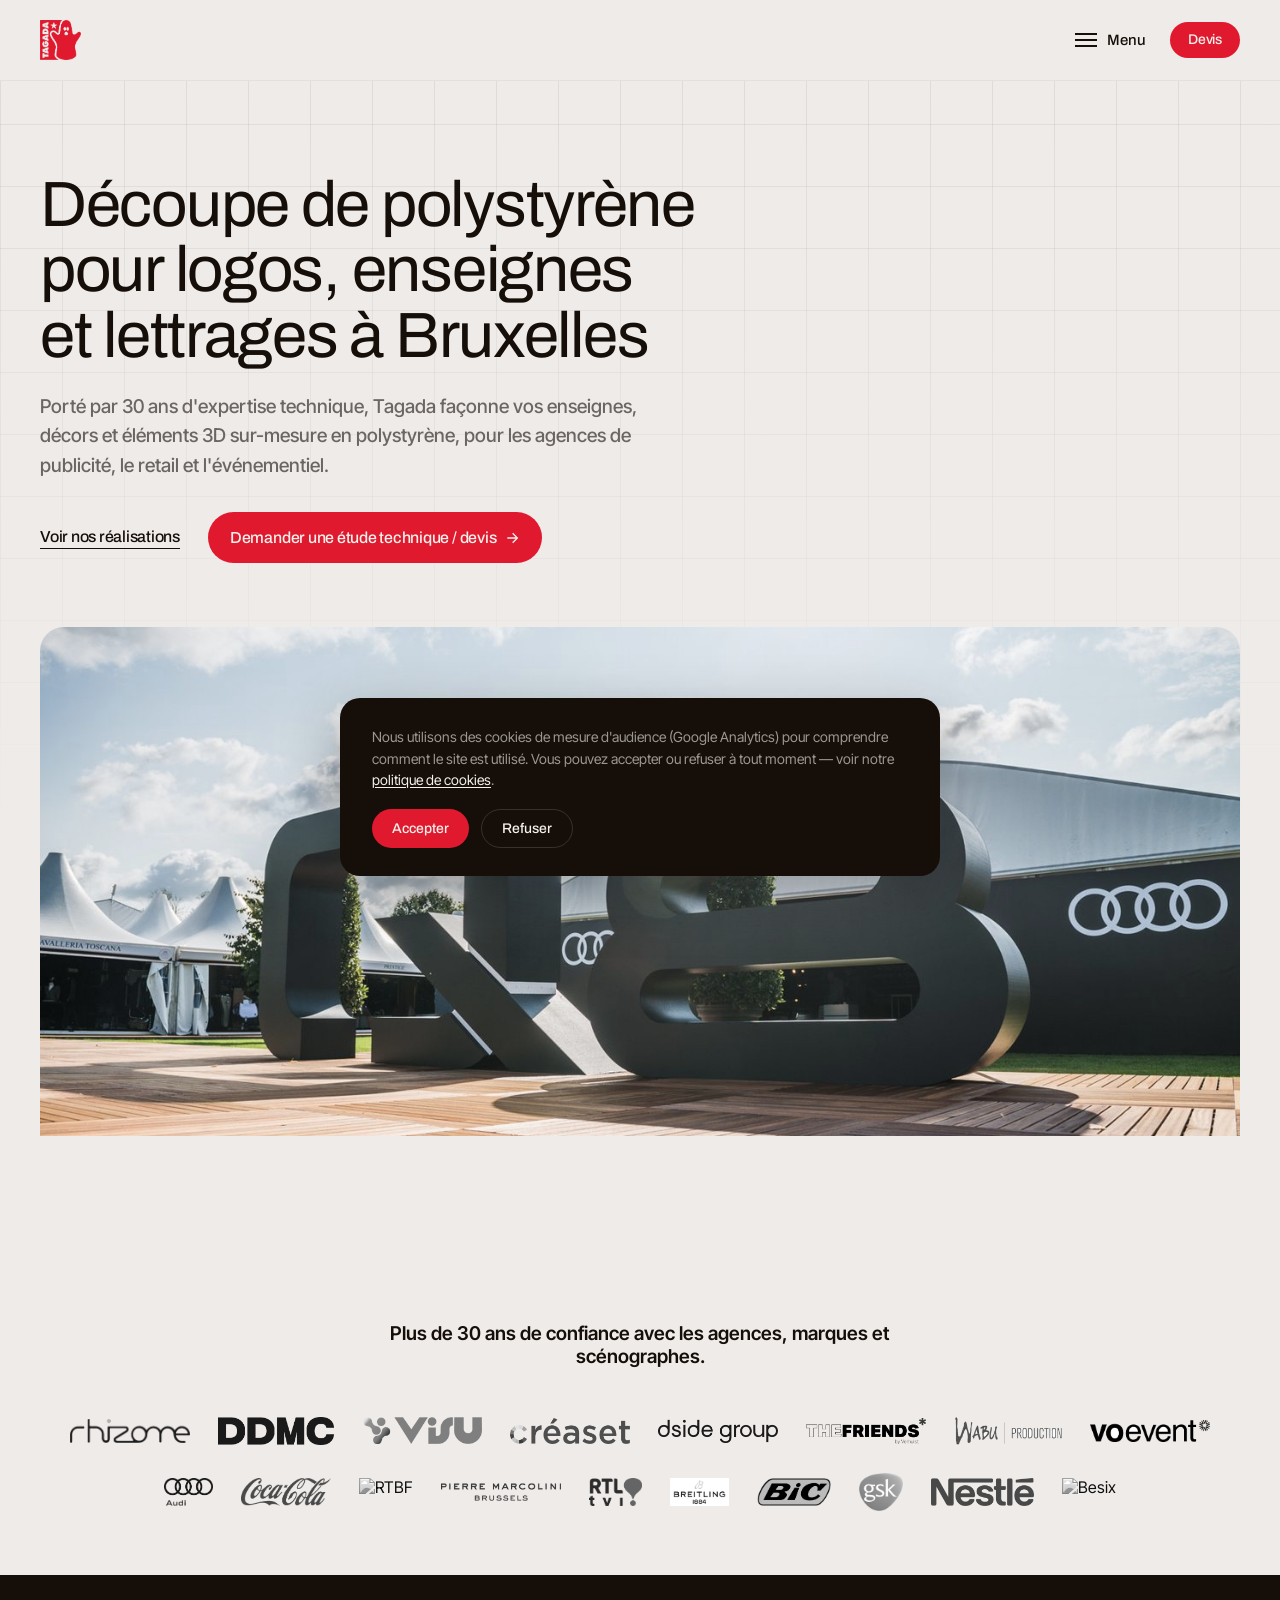
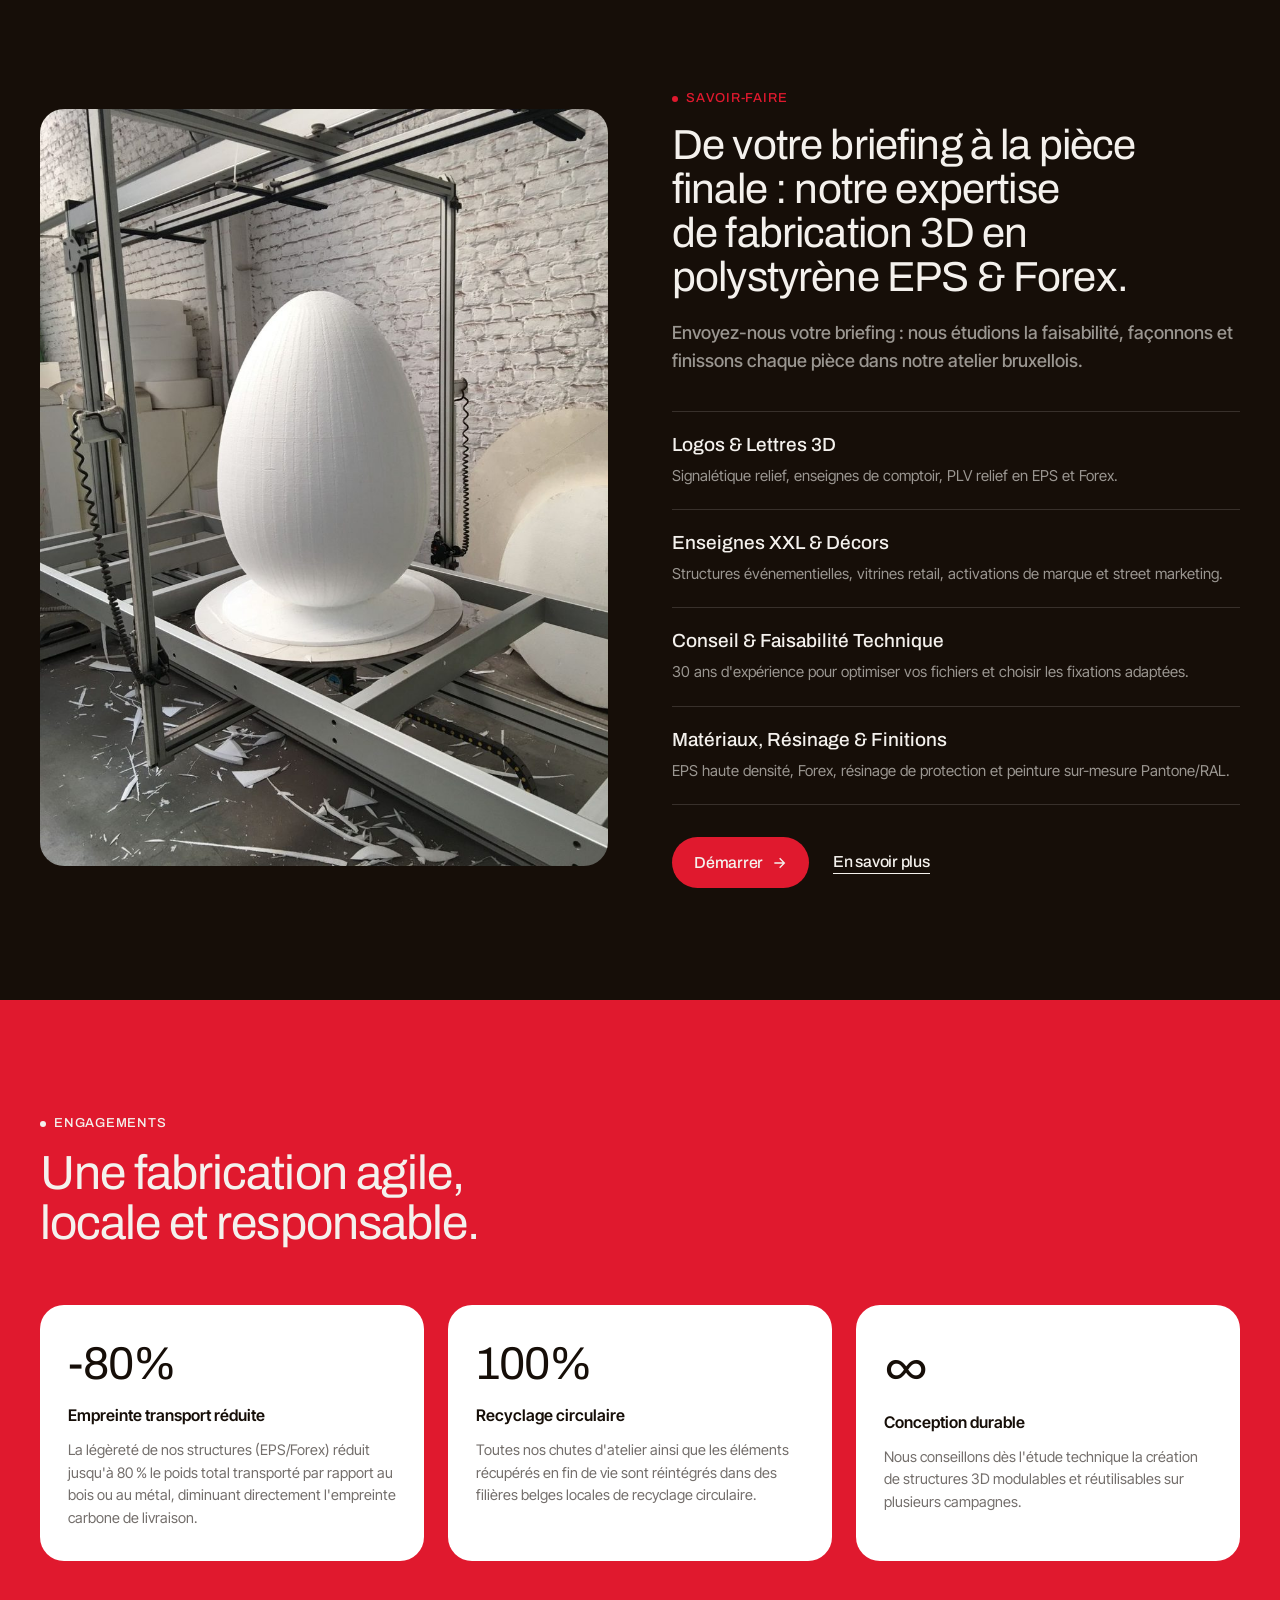
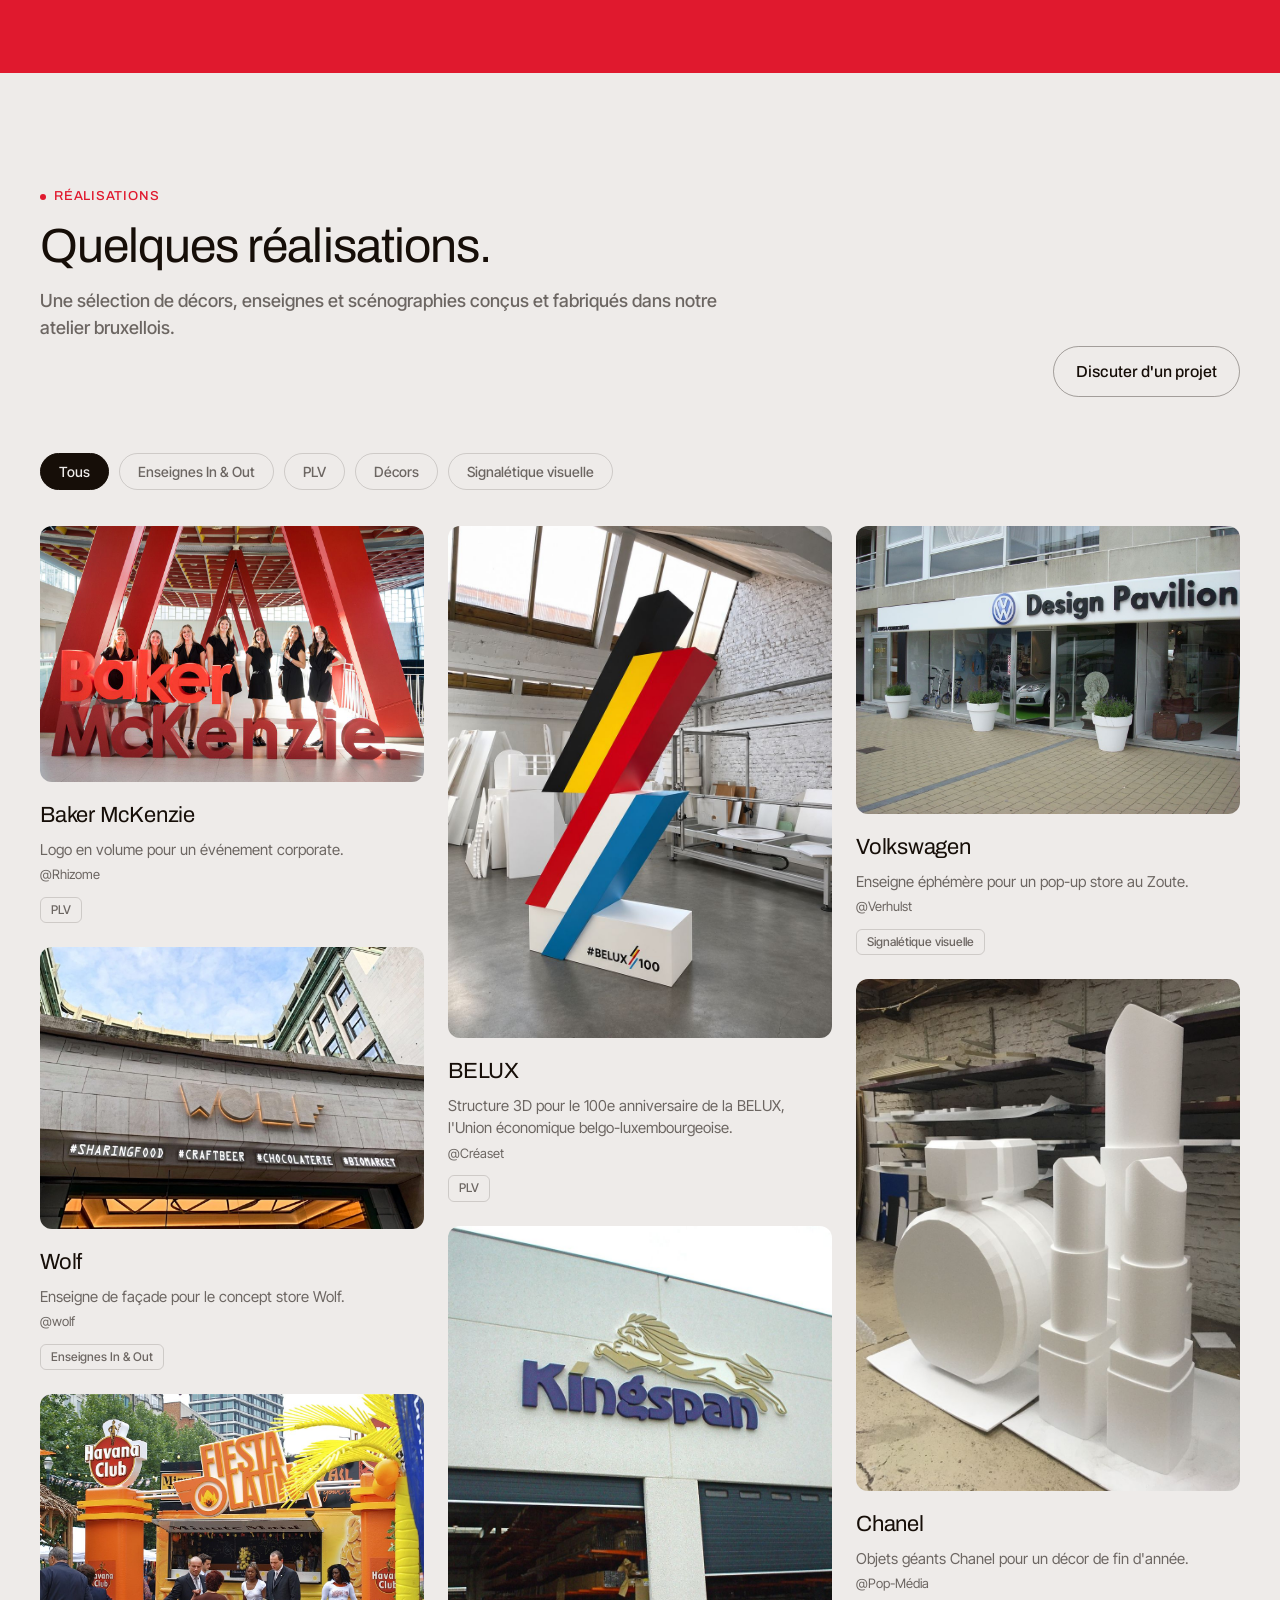
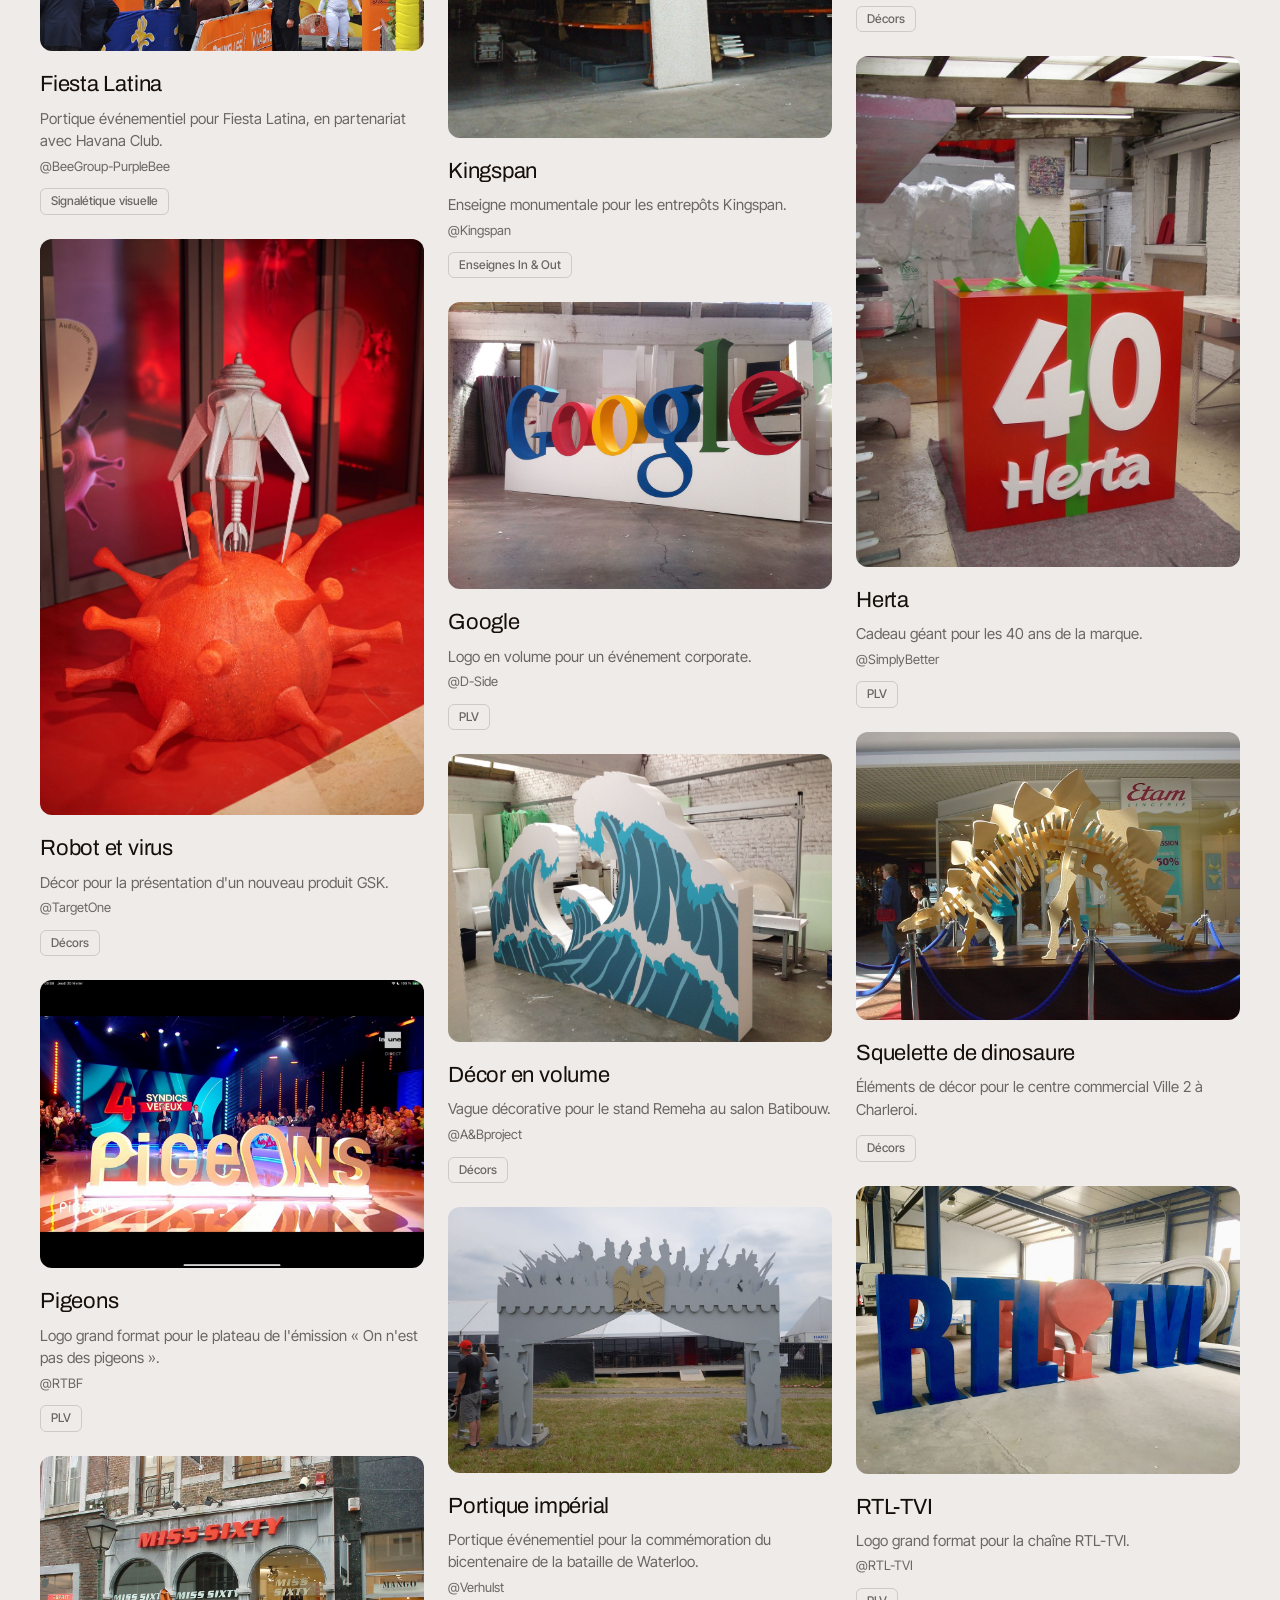
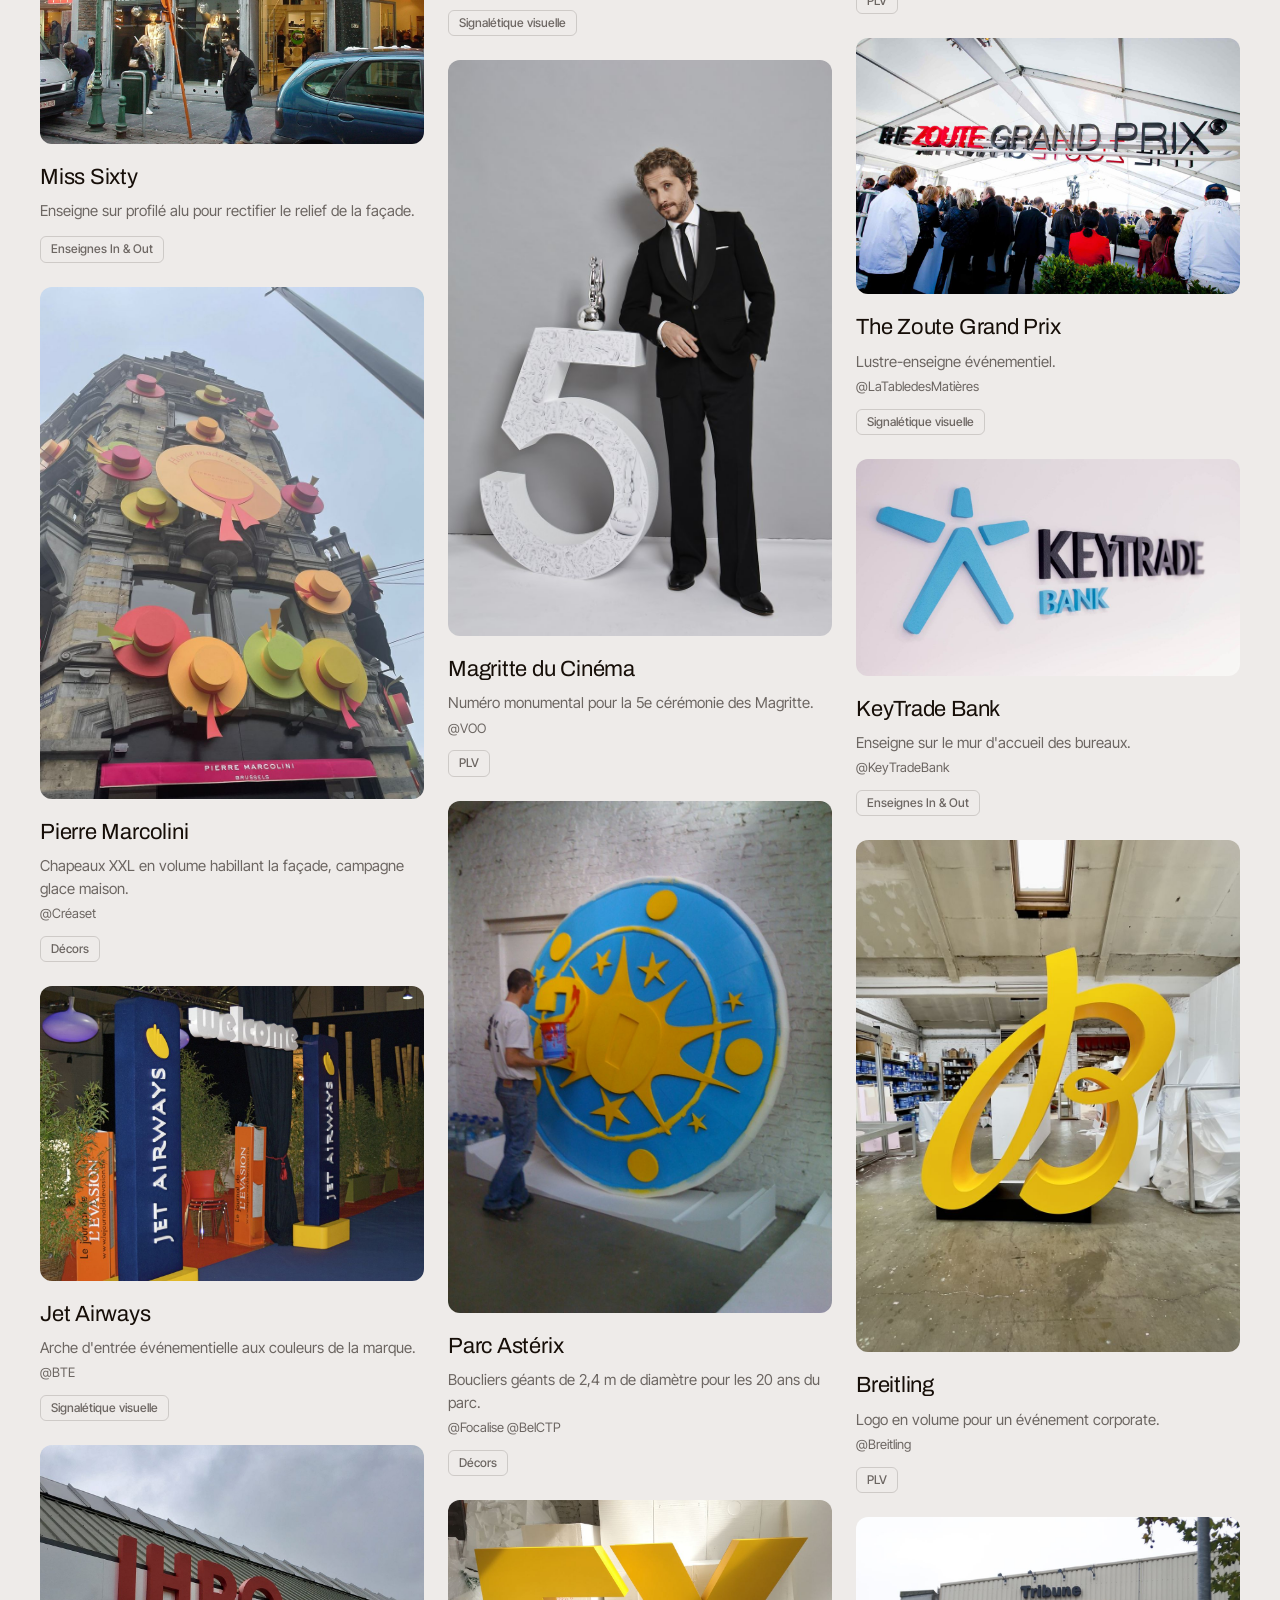
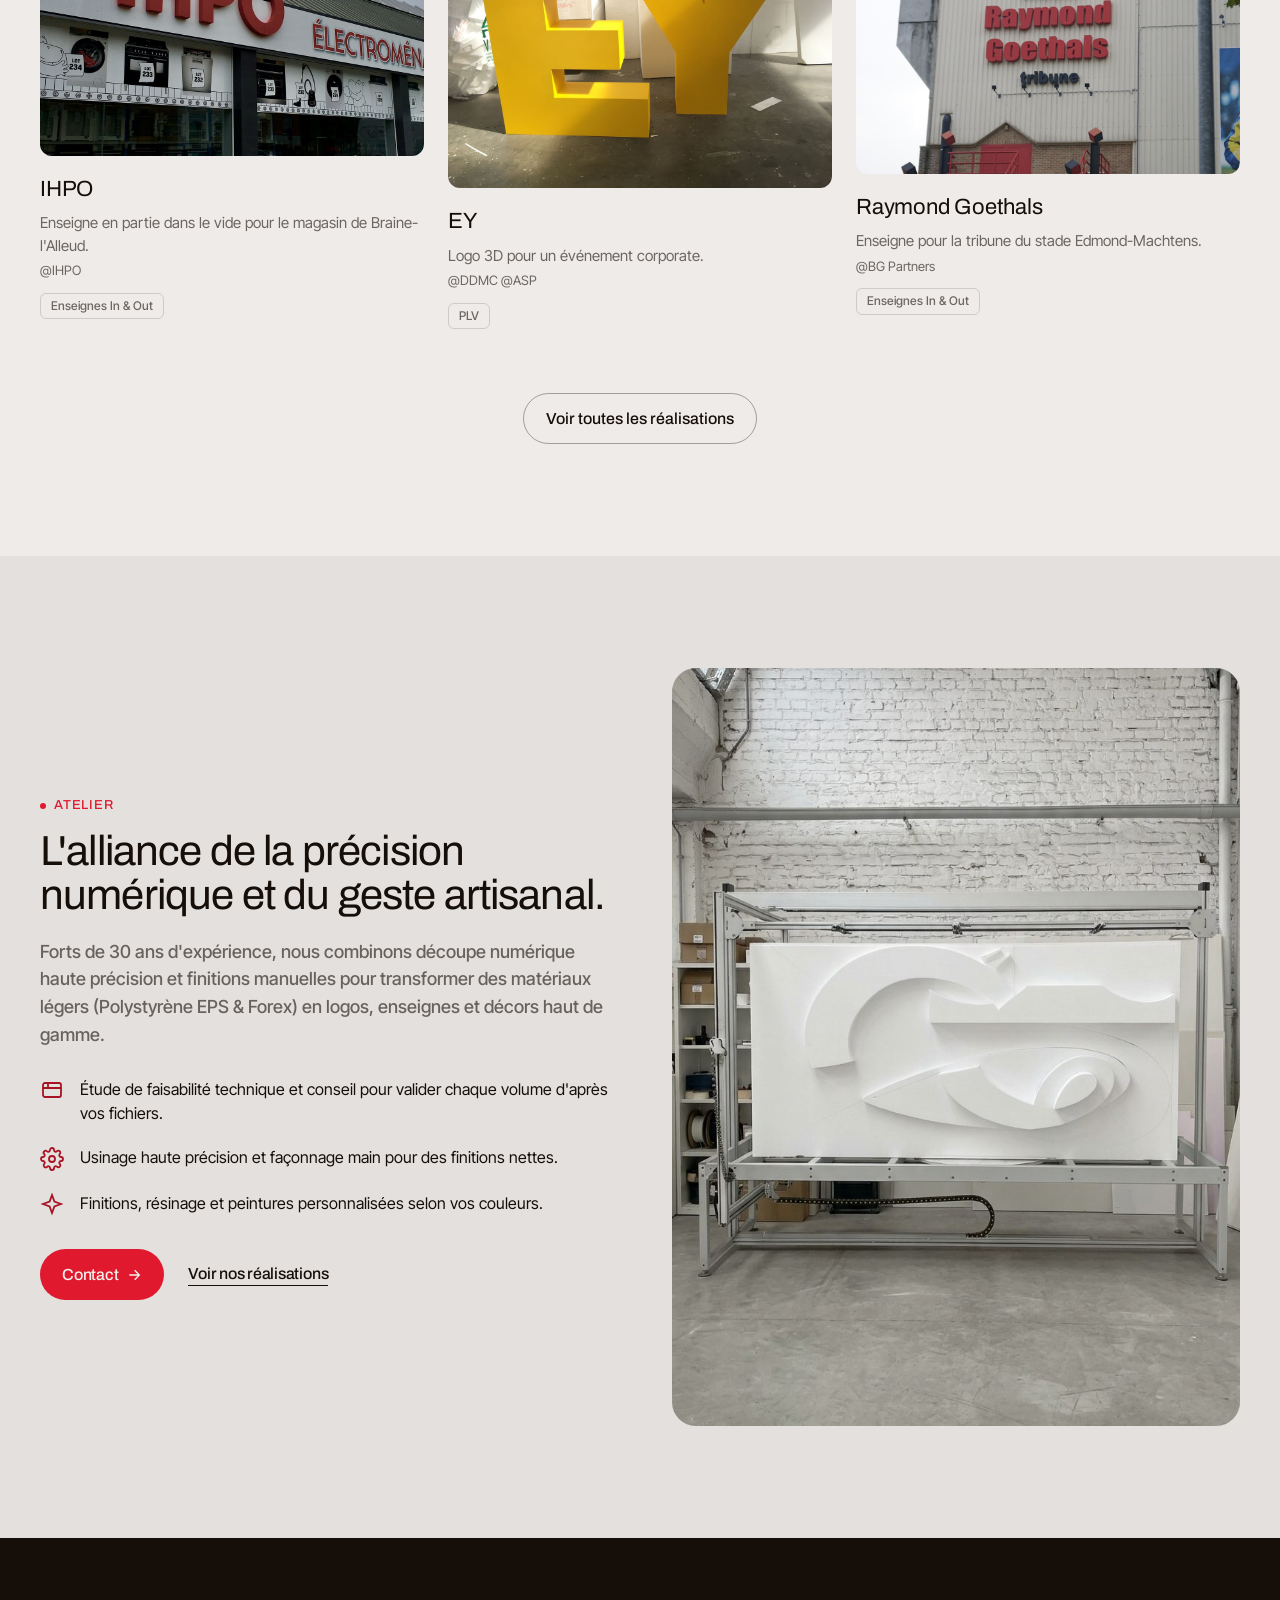
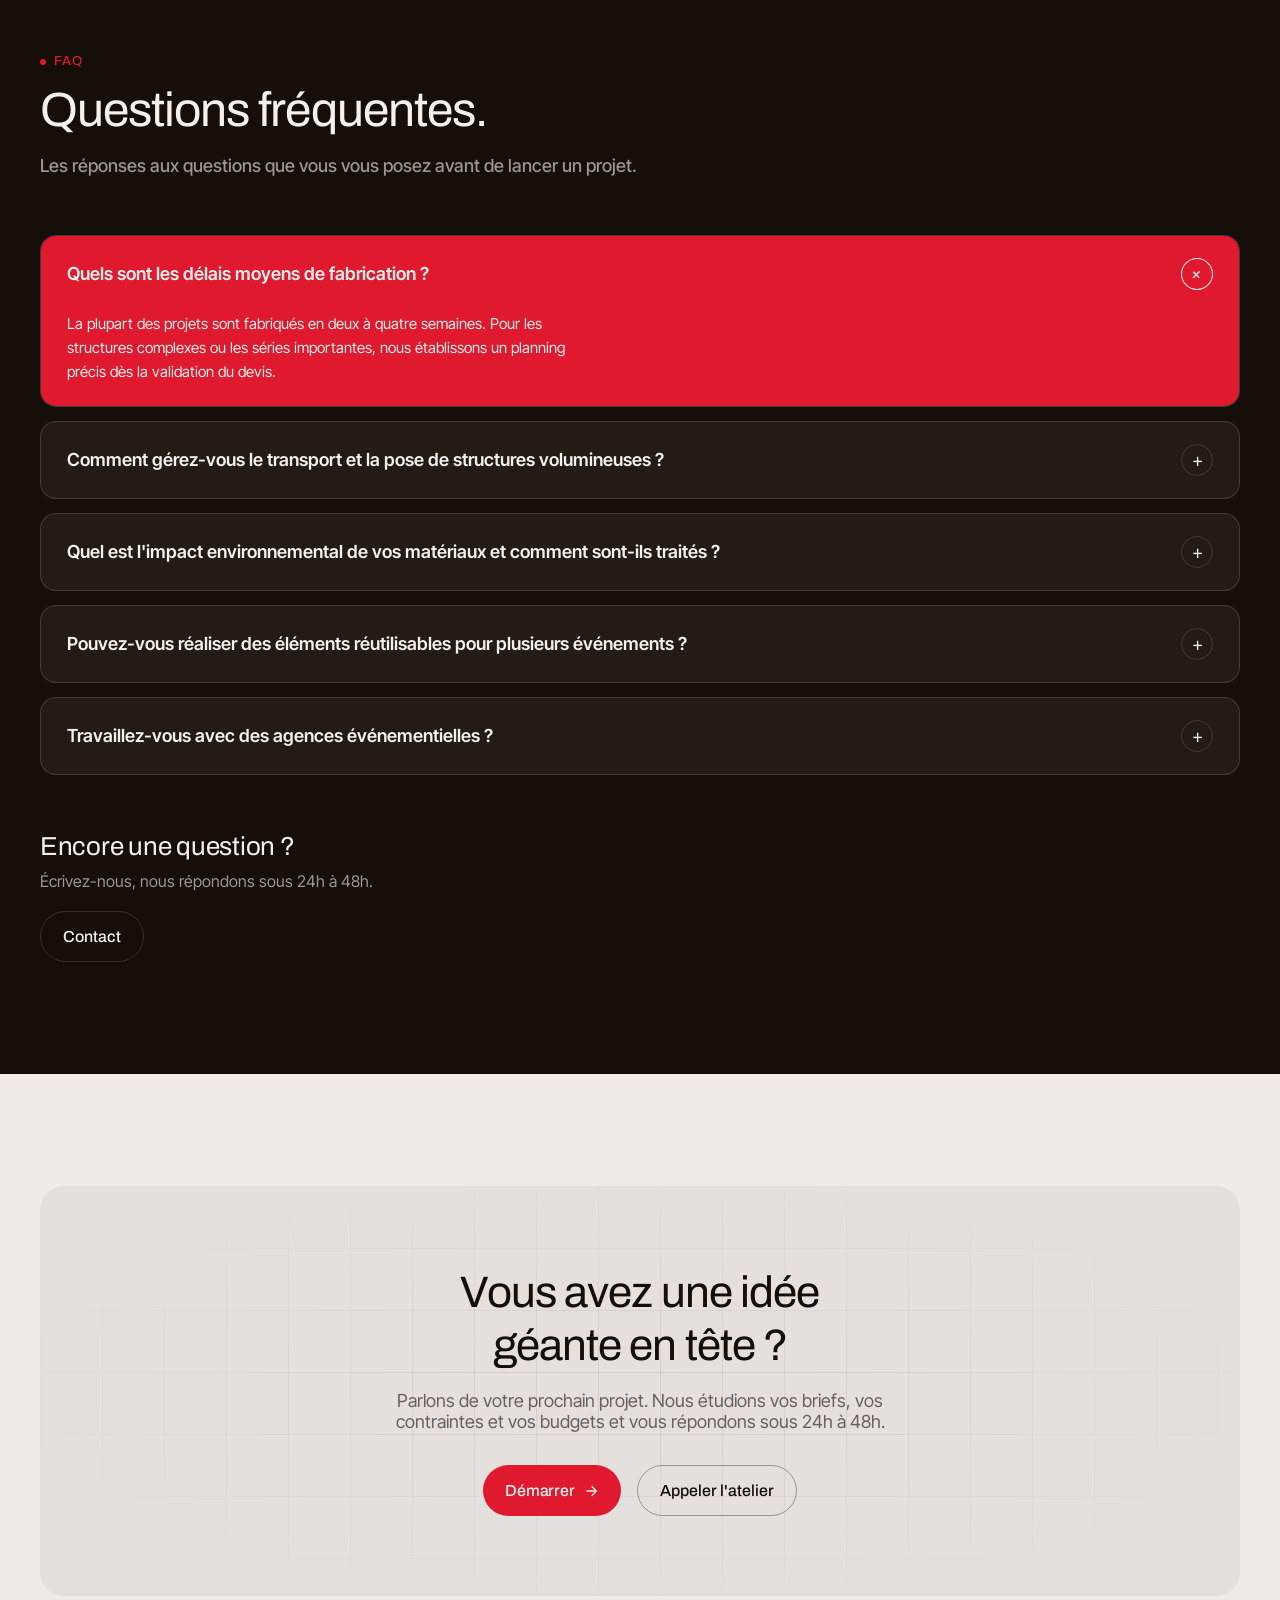
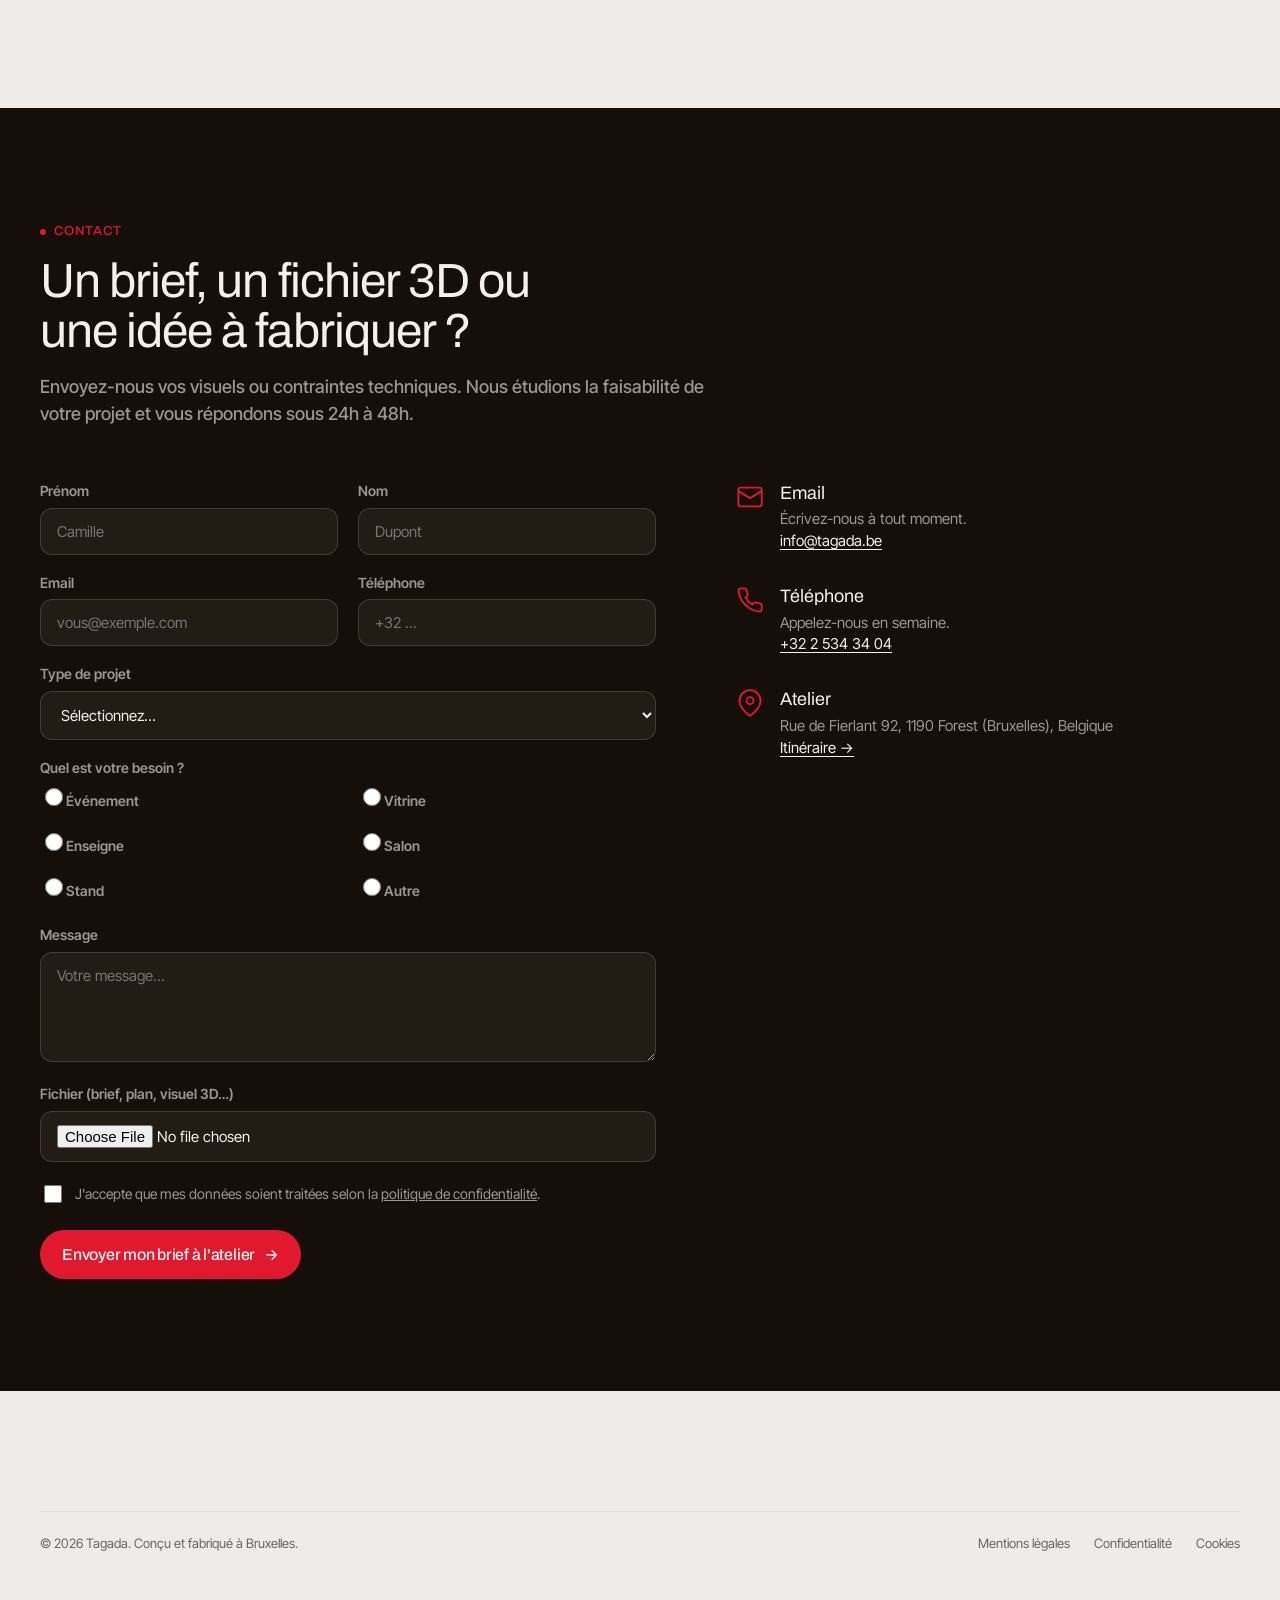
==== commit 003dce4b: "fix: Savoir-faire title on 4 lines, new intro sentence" ====
--- a/index.html
+++ b/index.html
@@ -270,7 +270,7 @@
 .why-grid{ display:grid; grid-template-columns:1fr 1fr; gap:64px; align-items:center; }
 .why-media{ position:relative; border-radius:var(--radius-lg); overflow:hidden; aspect-ratio:3/4; }
 .why-media img{ width:100%; height:100%; object-fit:cover; }
-.why-h2{ font-size:clamp(30px,3.4vw,42px); line-height:1.05; letter-spacing:-.02em; max-width:14ch; text-wrap:balance; }
+.why-h2{ font-size:clamp(30px,3.4vw,42px); line-height:1.05; letter-spacing:-.02em; text-wrap:balance; }
 .why-text{ margin-top:20px; font-size:18px; line-height:1.55; color:var(--on-dark-60); font-weight:500; max-width:52ch; }
 .why-list{ margin-top:36px; display:flex; flex-direction:column; }
 .why-item{ padding:22px 0; border-top:1px solid var(--on-dark-15); }
@@ -558,8 +558,8 @@
       <div class="why-media curtain reveal-io" data-reveal-group><img loading="lazy" src="Images/site/savoir-faire-oeuf-decoupe.jpg" alt="Œuf géant en polystyrène sur la machine de découpe à fil chaud, dans l'atelier"><div class="cur-fill"></div></div>
       <div data-reveal-group>
         <div class="eyebrow on-dark reveal-io">Savoir-faire</div>
-        <h2 class="why-h2 reveal-io">De votre briefing à la pièce finale : notre expertise de fabrication 3D en polystyrène EPS &amp; Forex.</h2>
-        <p class="why-text reveal-io">Un briefing, un fichier 3D ou une contrainte technique : nous étudions la faisabilité, façonnons et finissons chaque pièce dans notre atelier bruxellois.</p>
+        <h2 class="why-h2 reveal-io">De votre briefing à la pièce finale&nbsp;: notre expertise de fabrication 3D en polystyrène EPS &amp; Forex.</h2>
+        <p class="why-text reveal-io">Envoyez-nous votre briefing&nbsp;: nous étudions la faisabilité, façonnons et finissons chaque pièce dans notre atelier bruxellois.</p>
         <div class="why-list">
           <div class="why-item reveal-io">
             <h4>Logos &amp; Lettres 3D</h4>
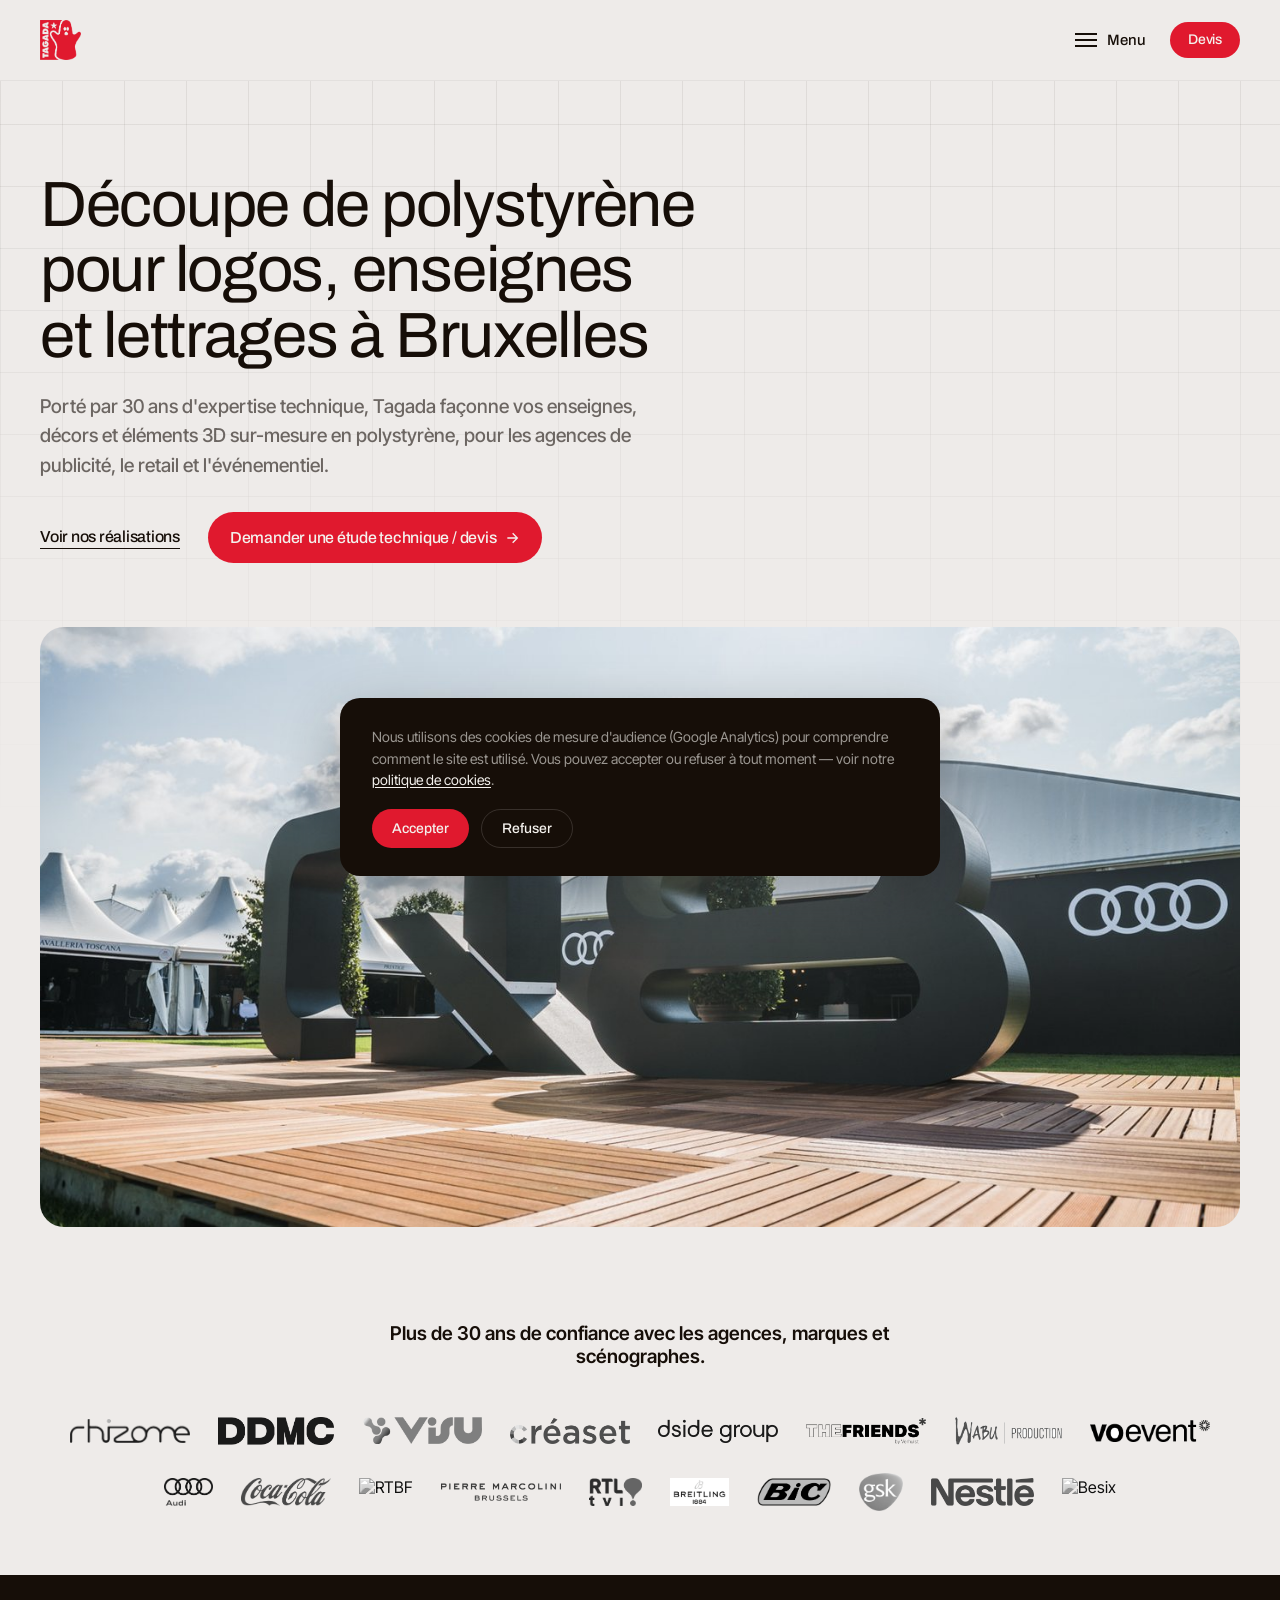
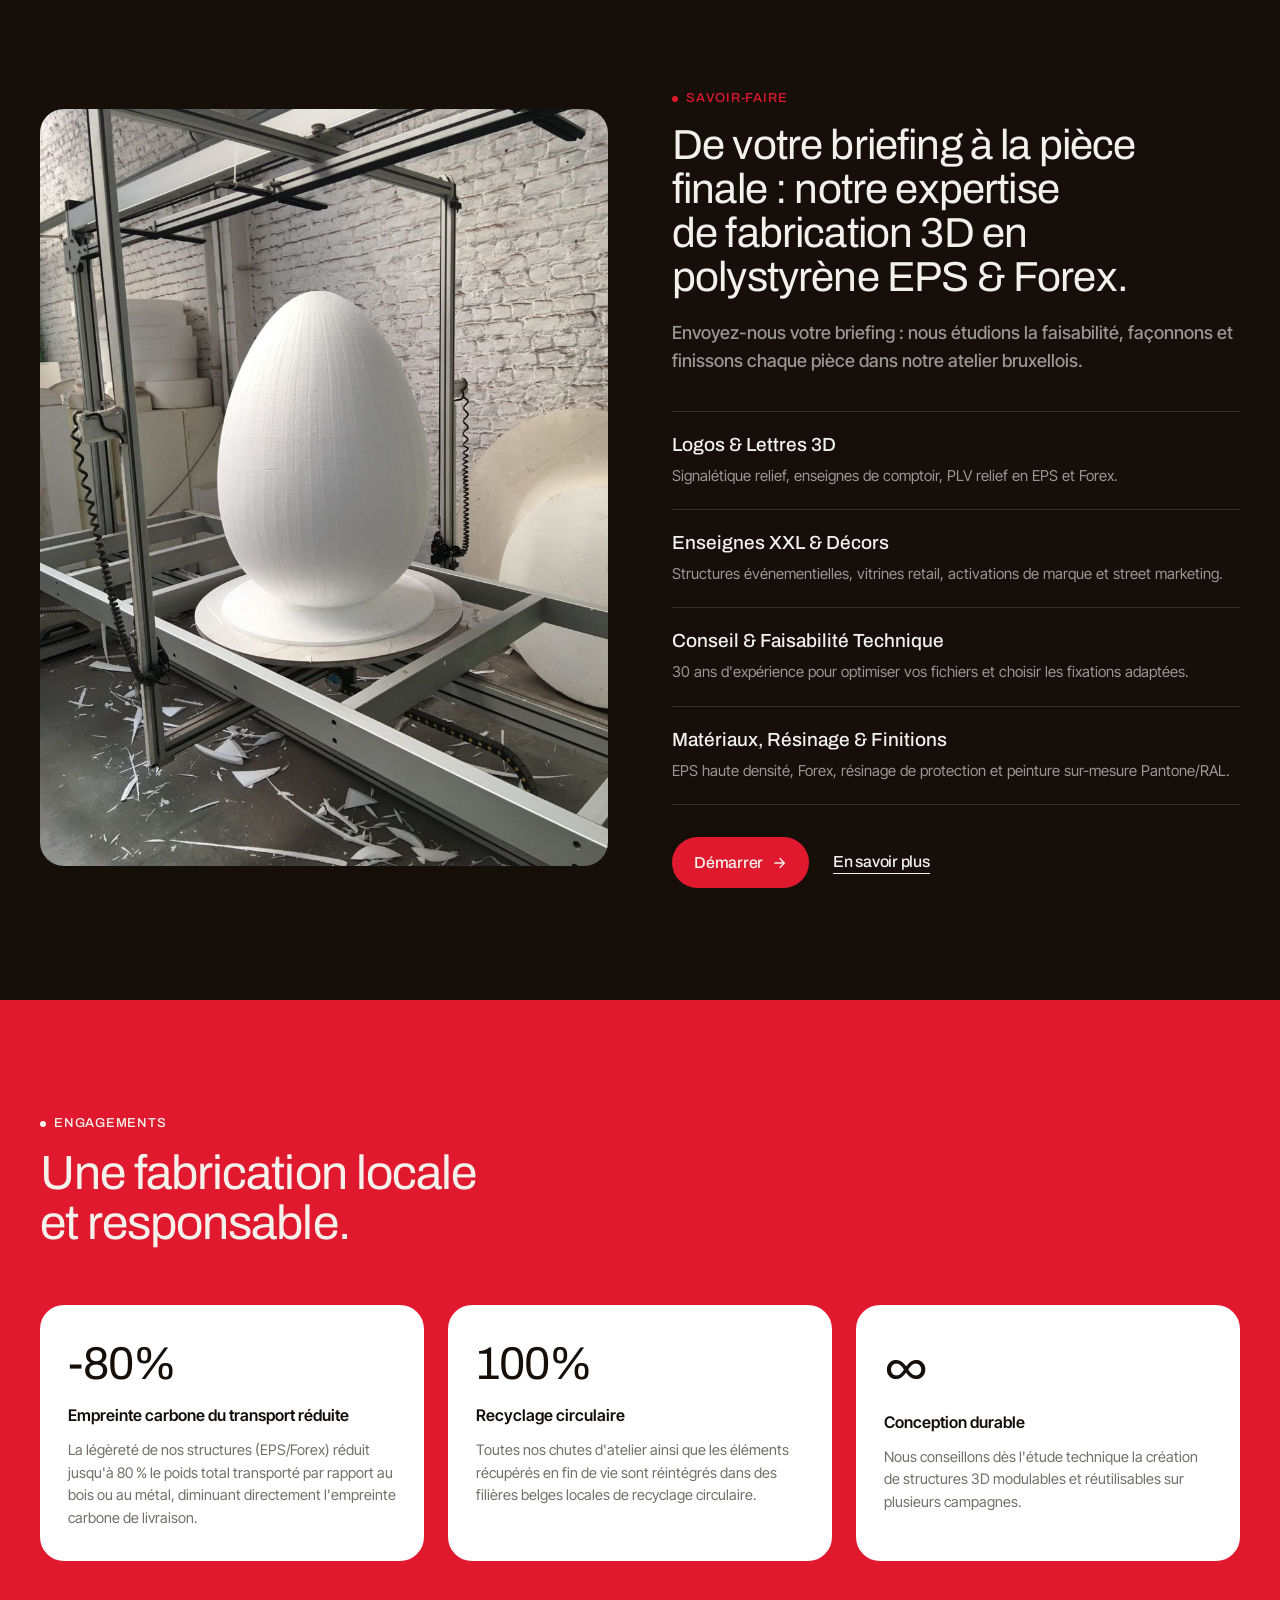
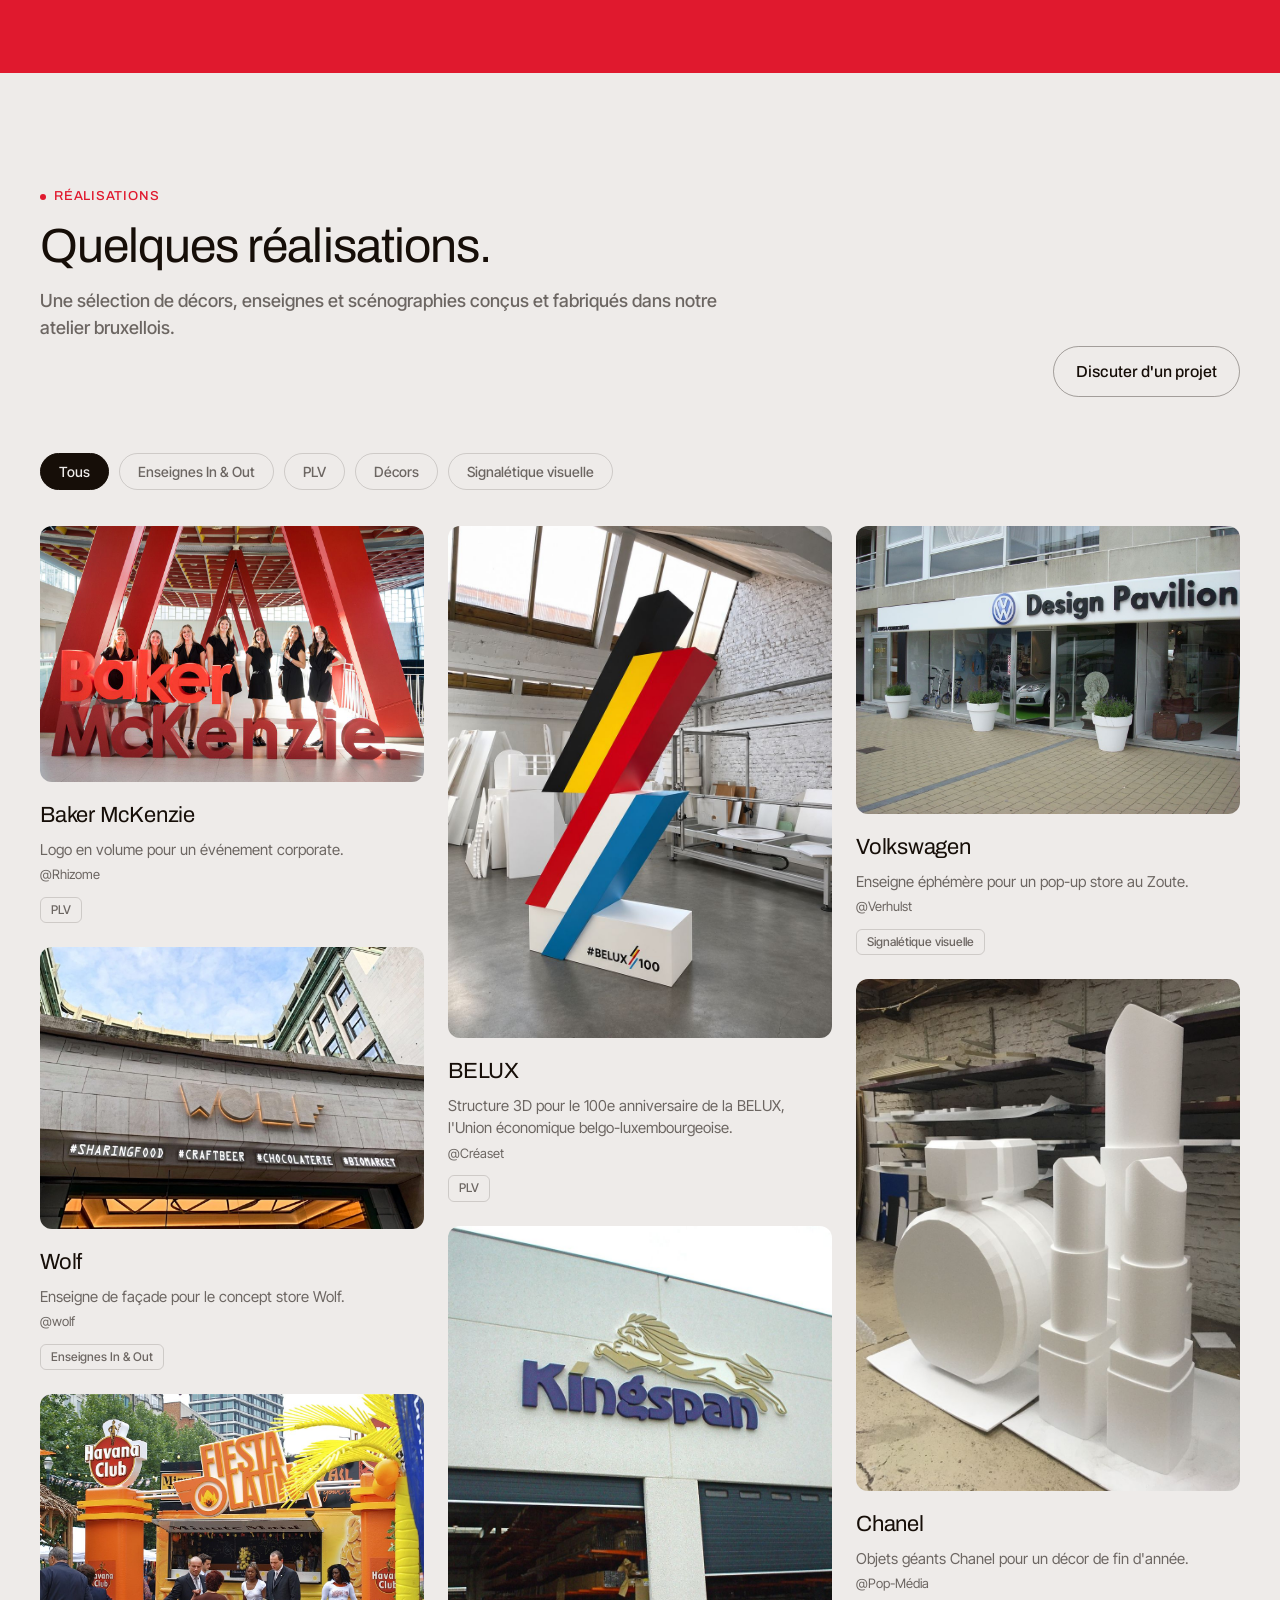
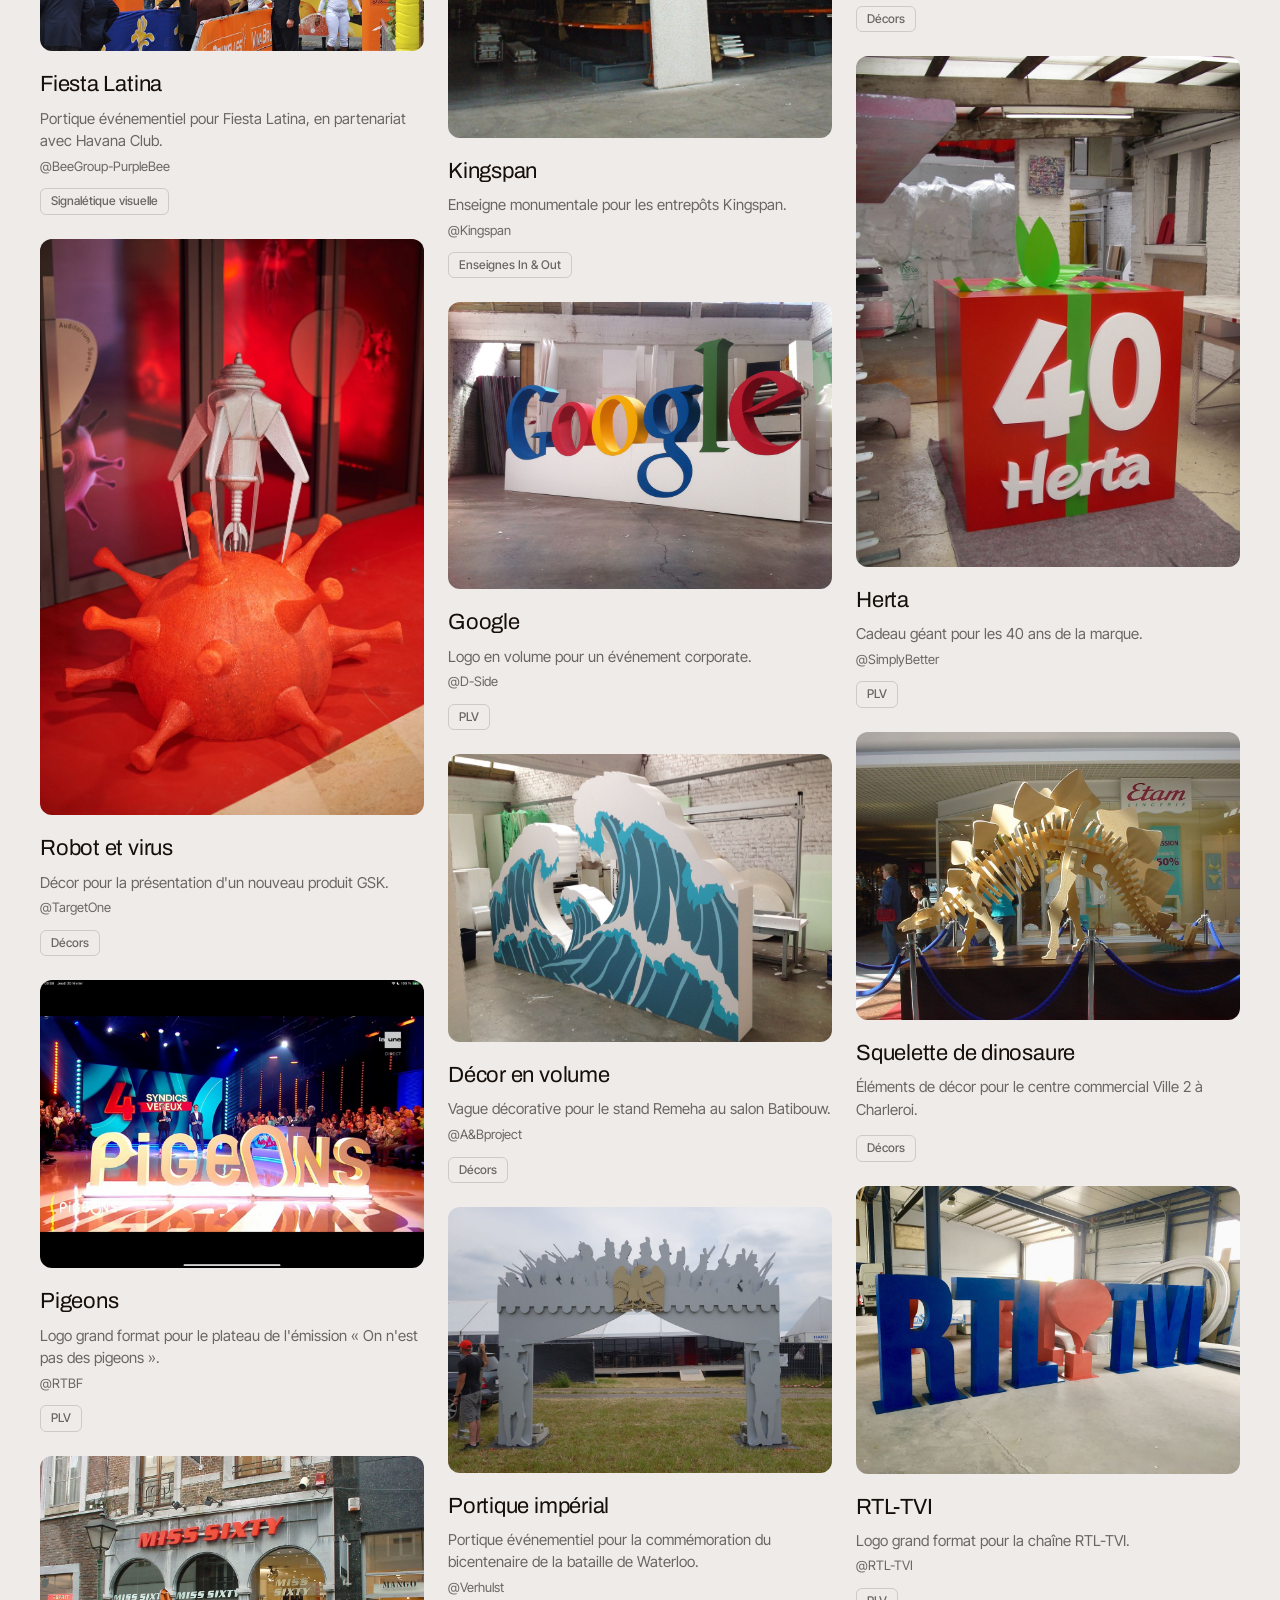
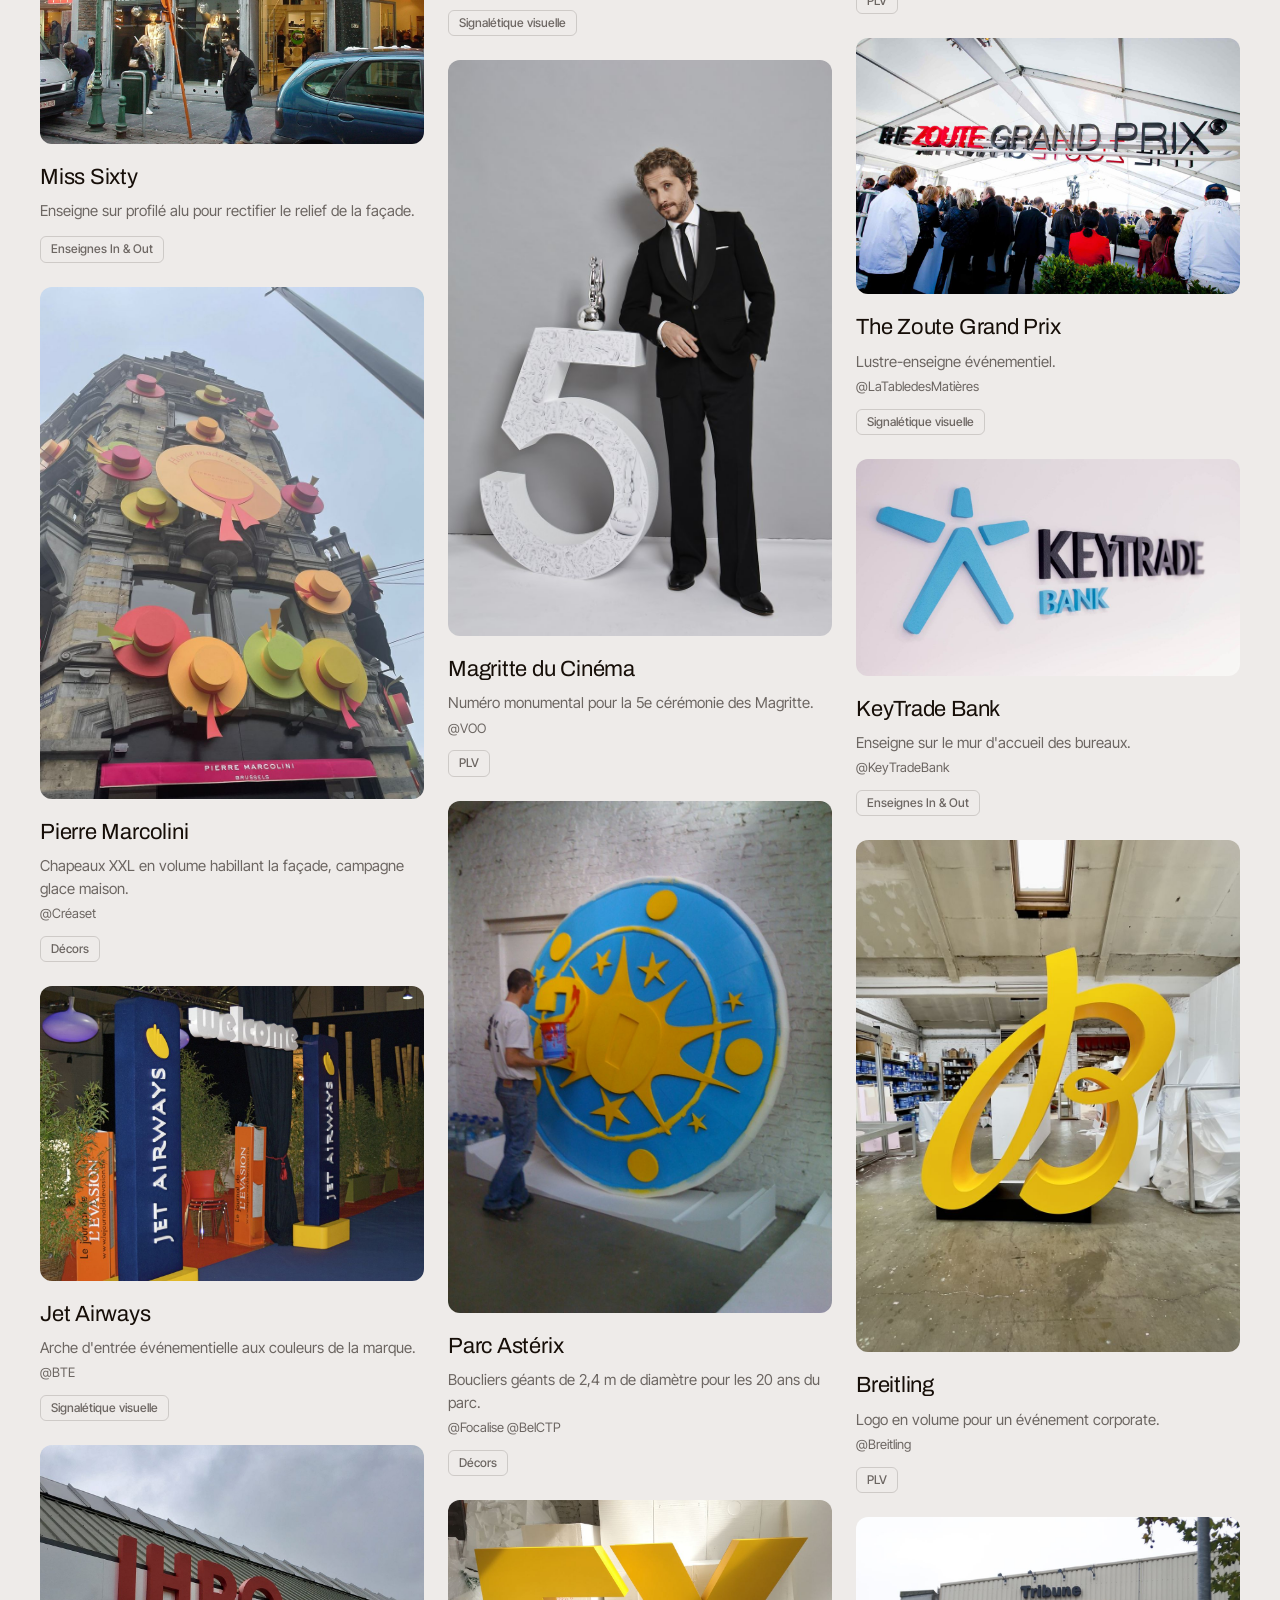
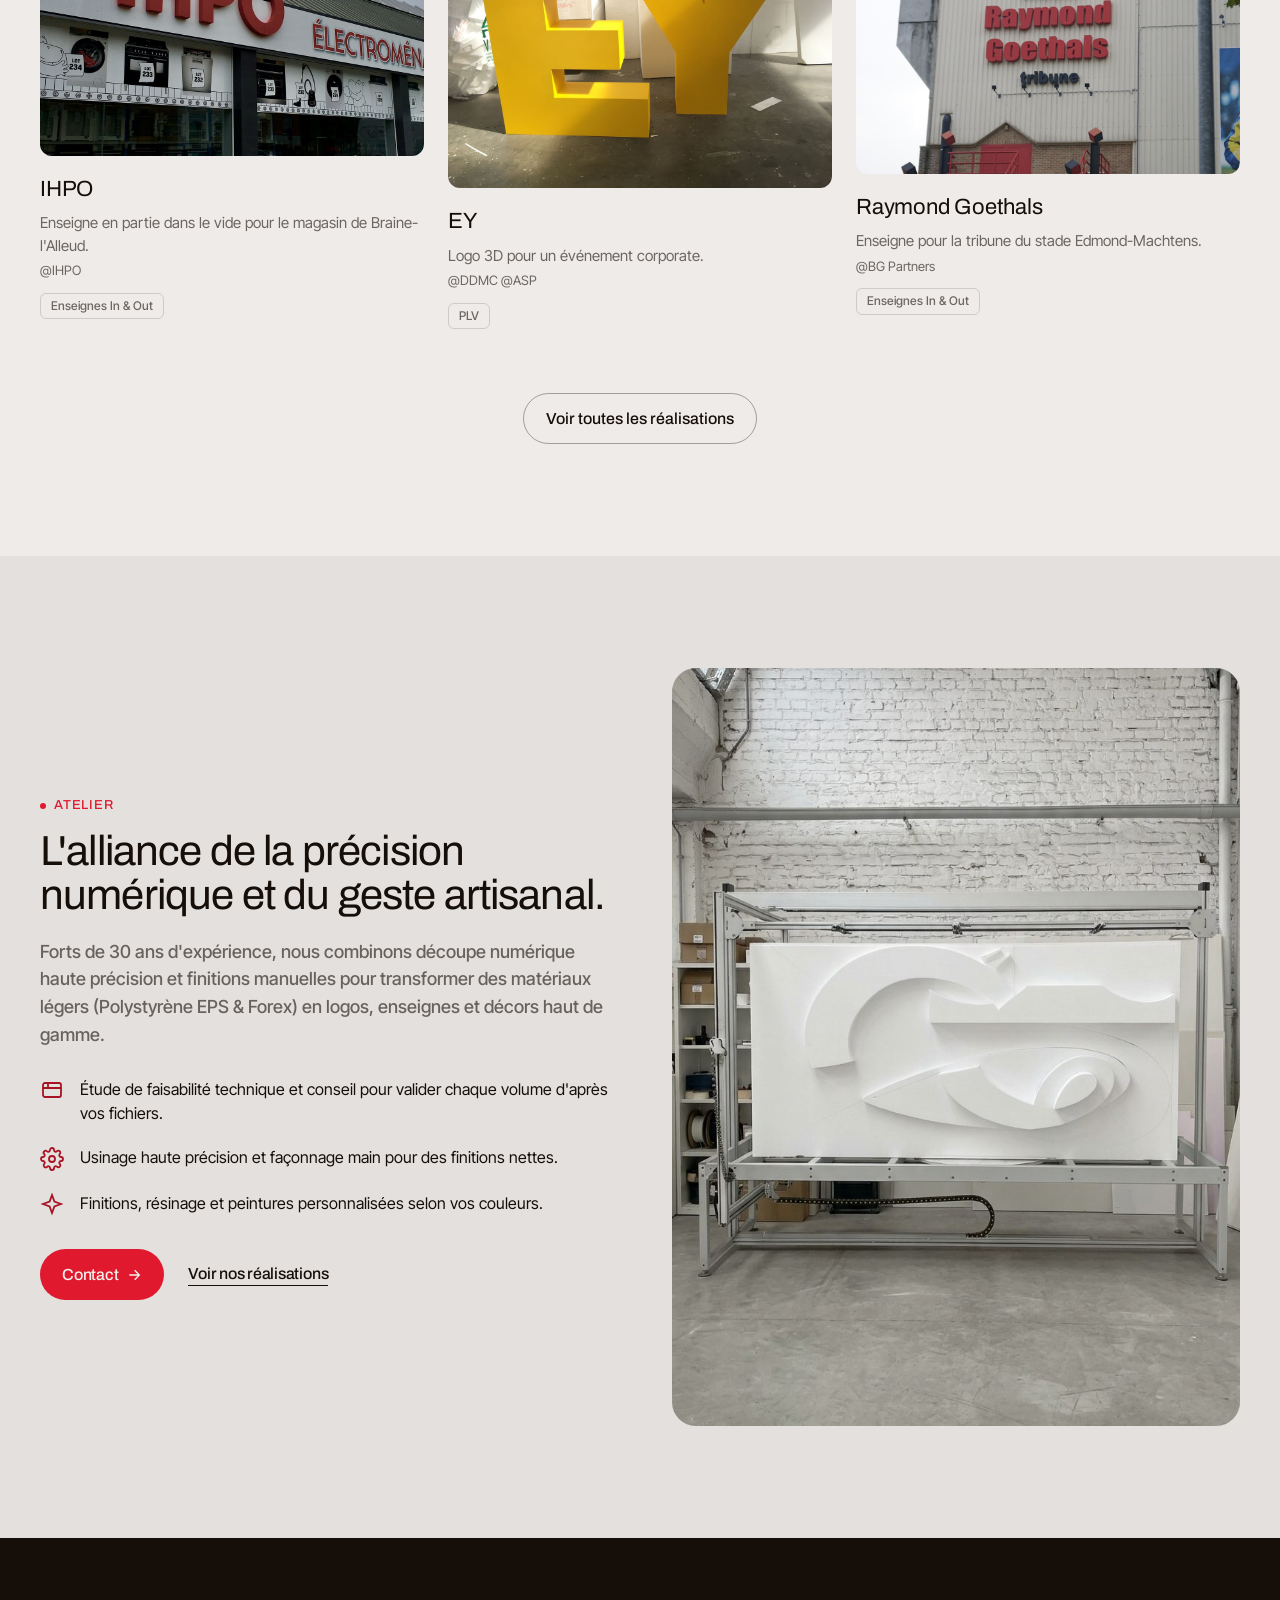
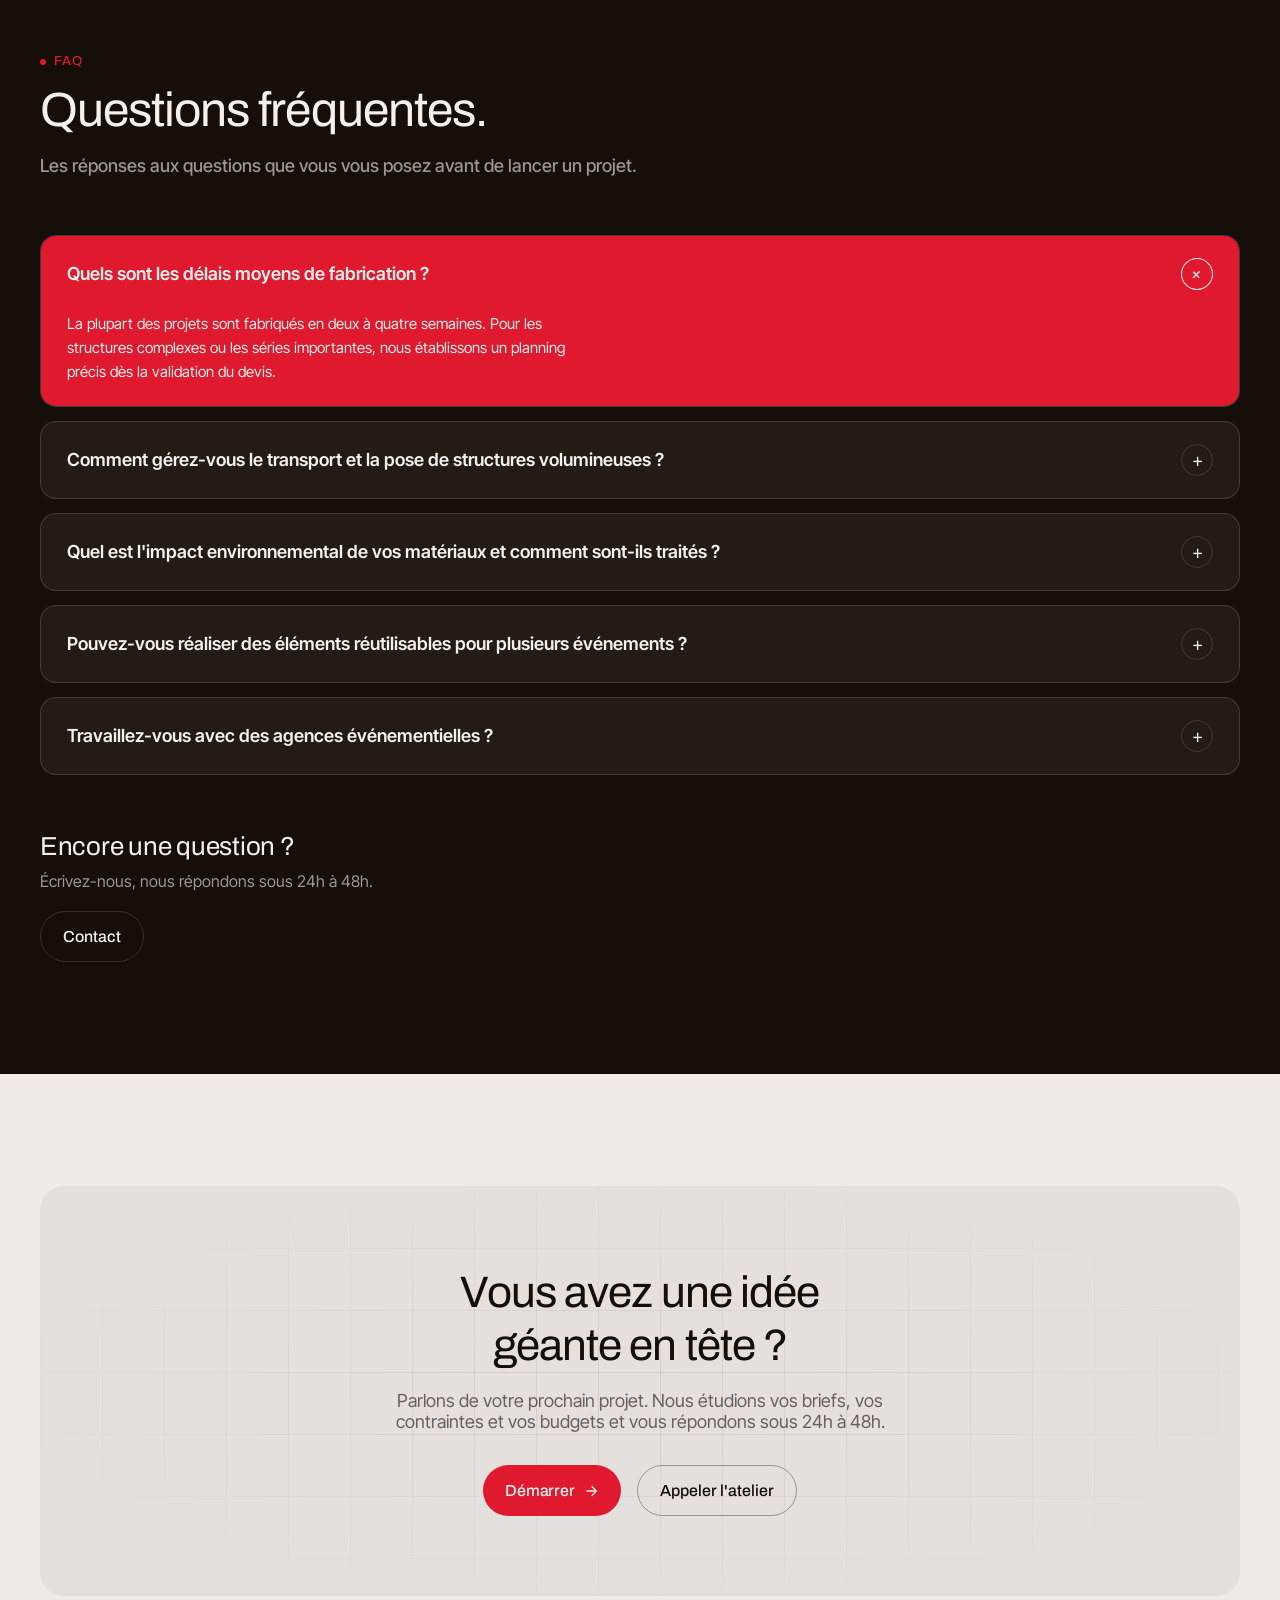
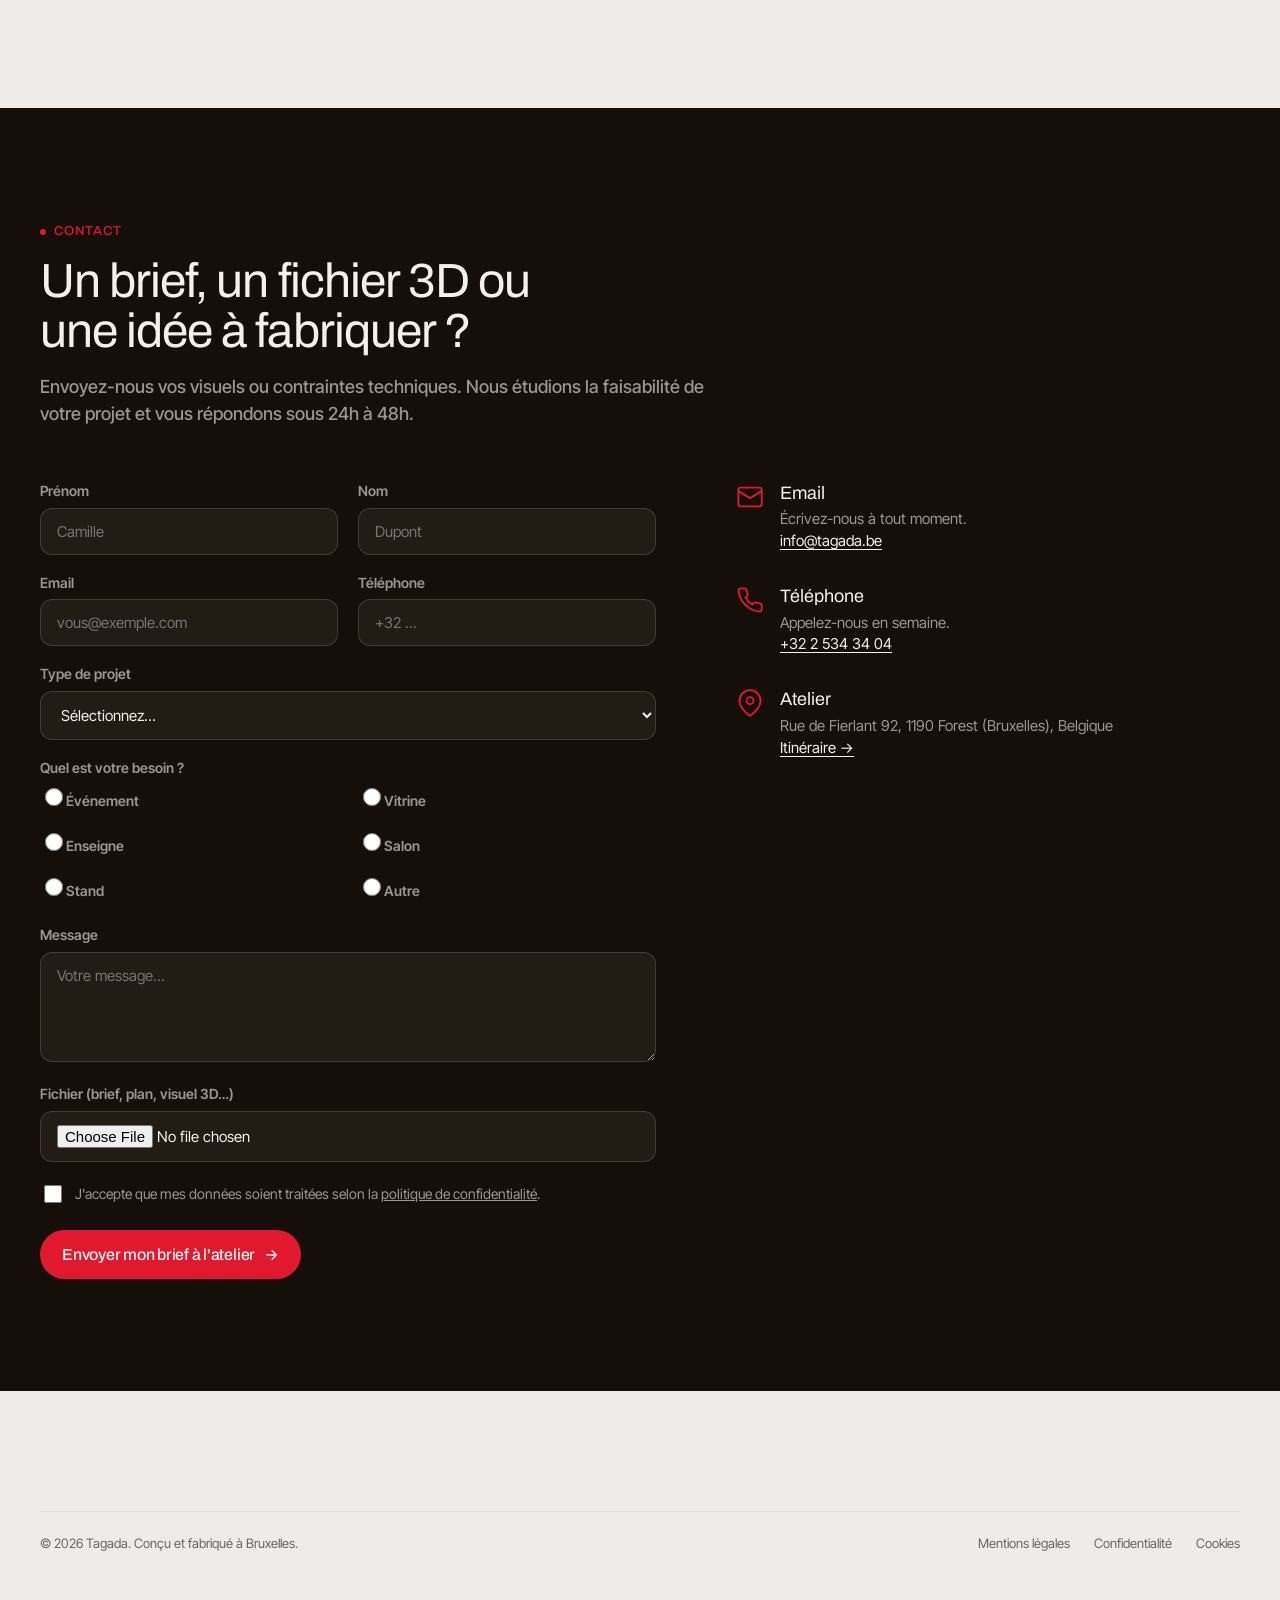
==== commit cc64cf75: "fix: Engagements copy (drop 'agile', carbon footprint of transport)" ====
--- a/index.html
+++ b/index.html
@@ -593,12 +593,12 @@
   <div class="wrap">
     <div class="section-head" data-reveal-group>
       <div class="eyebrow reveal-io">Engagements</div>
-      <h2 class="reveal-io">Une fabrication agile, locale et responsable.</h2>
+      <h2 class="reveal-io">Une fabrication locale et responsable.</h2>
     </div>
     <div class="rse-grid" data-reveal-group>
       <div class="rse-card reveal-io">
         <span class="stat">-80%</span>
-        <h3>Empreinte transport réduite</h3>
+        <h3>Empreinte carbone du transport réduite</h3>
         <p>La légèreté de nos structures (EPS/Forex) réduit jusqu'à 80&nbsp;% le poids total transporté par rapport au bois ou au métal, diminuant directement l'empreinte carbone de livraison.</p>
       </div>
       <div class="rse-card reveal-io">
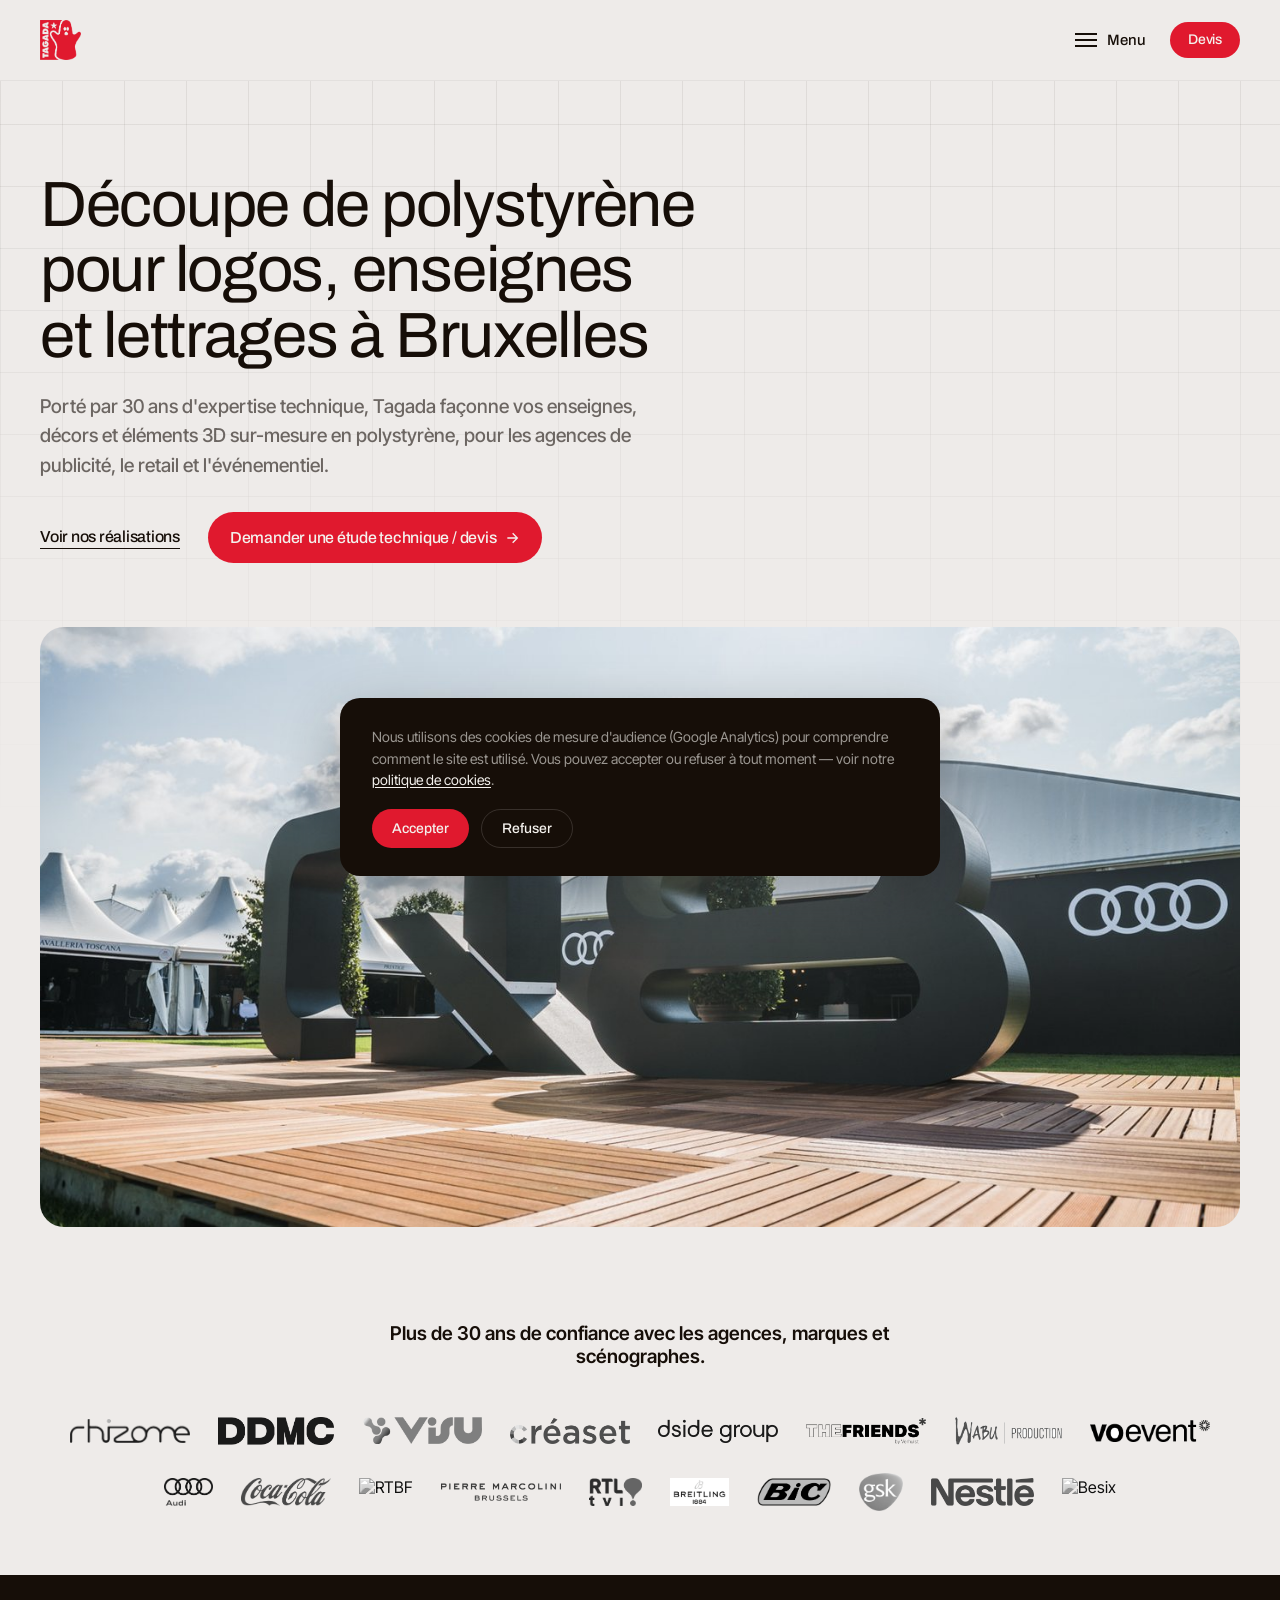
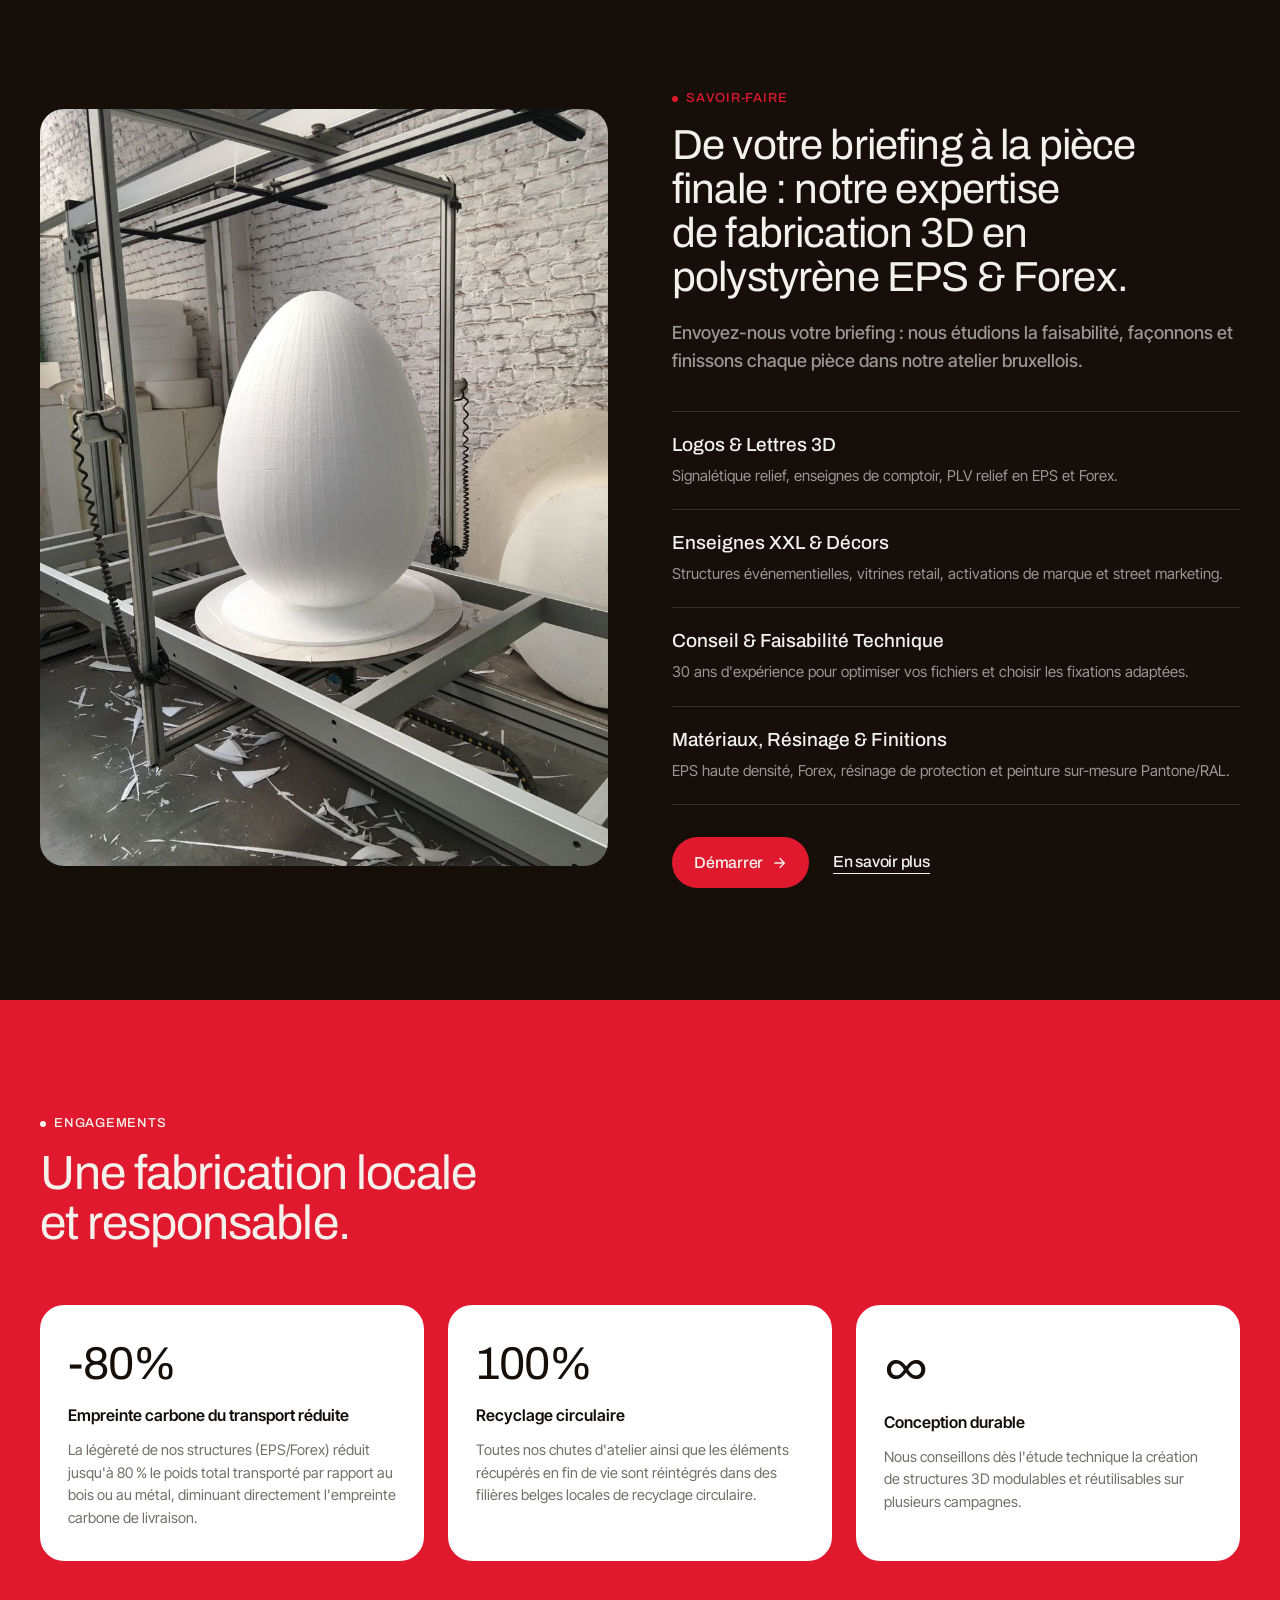
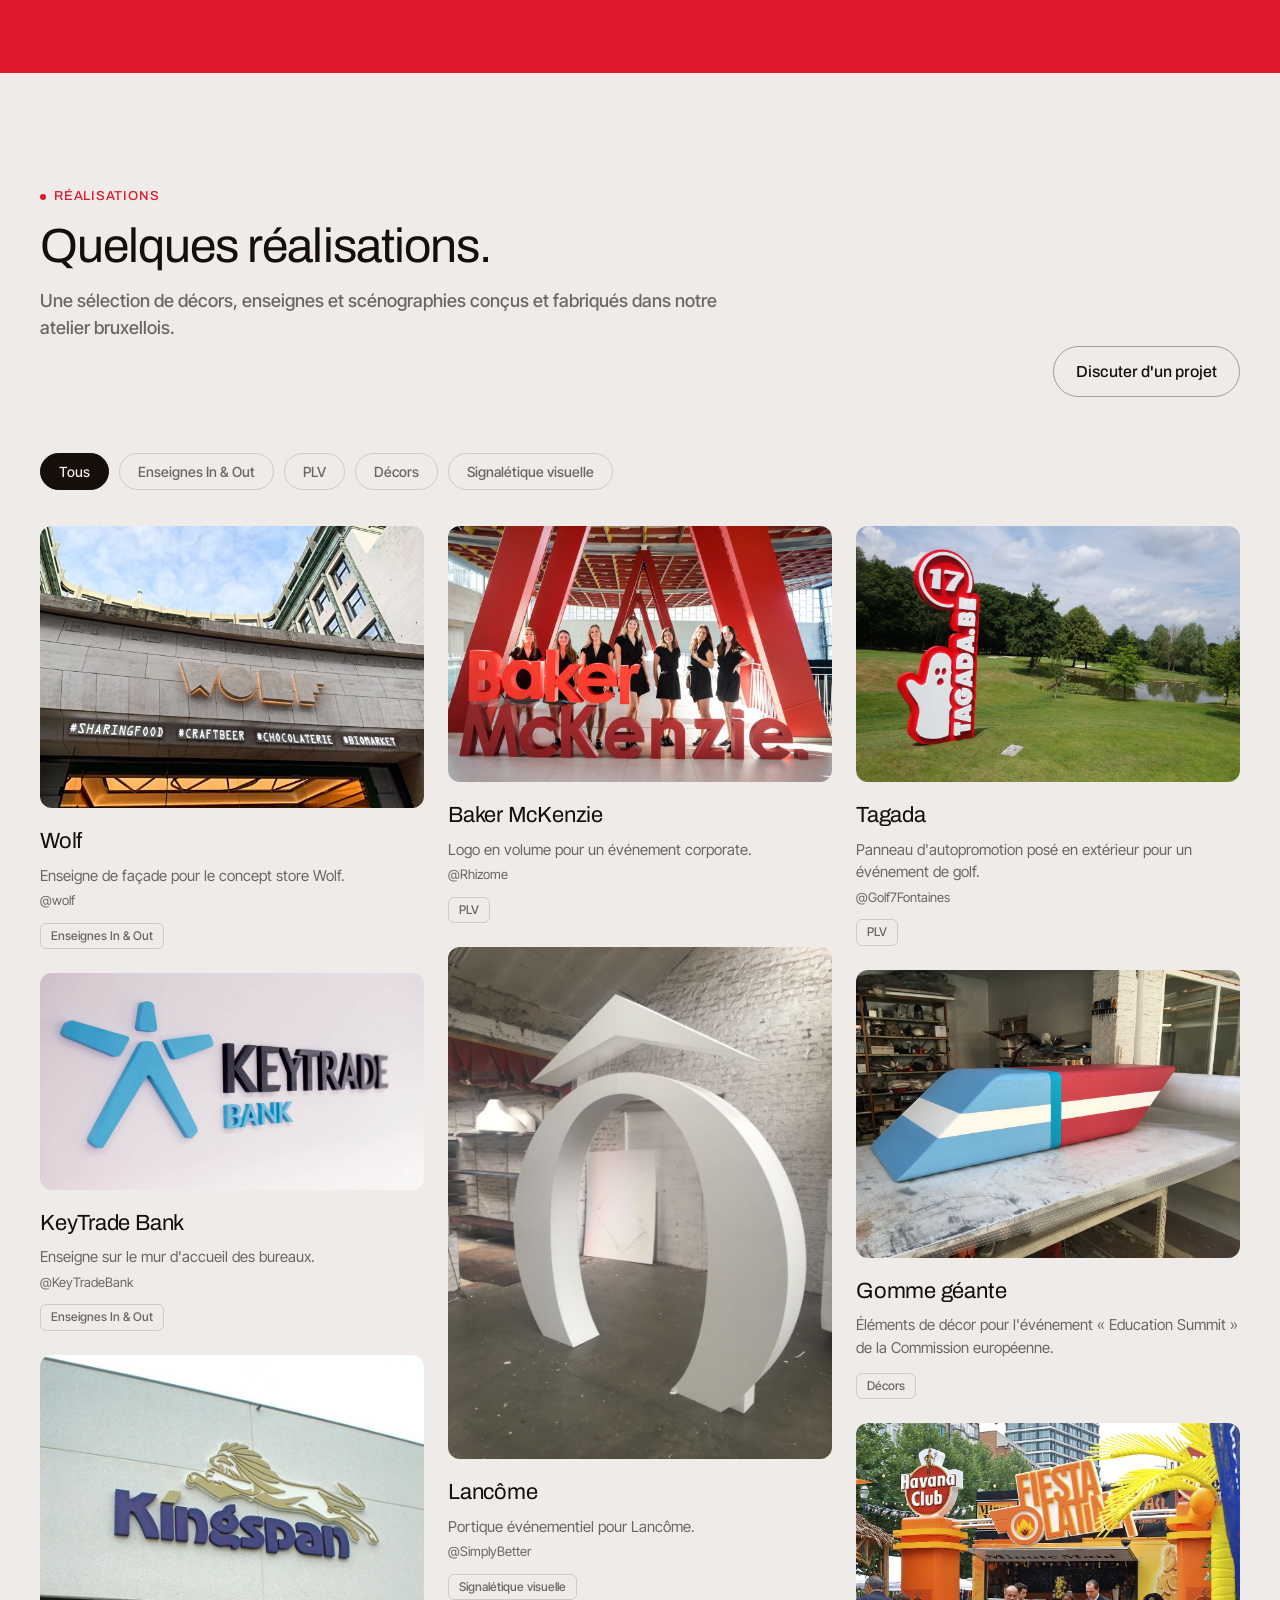
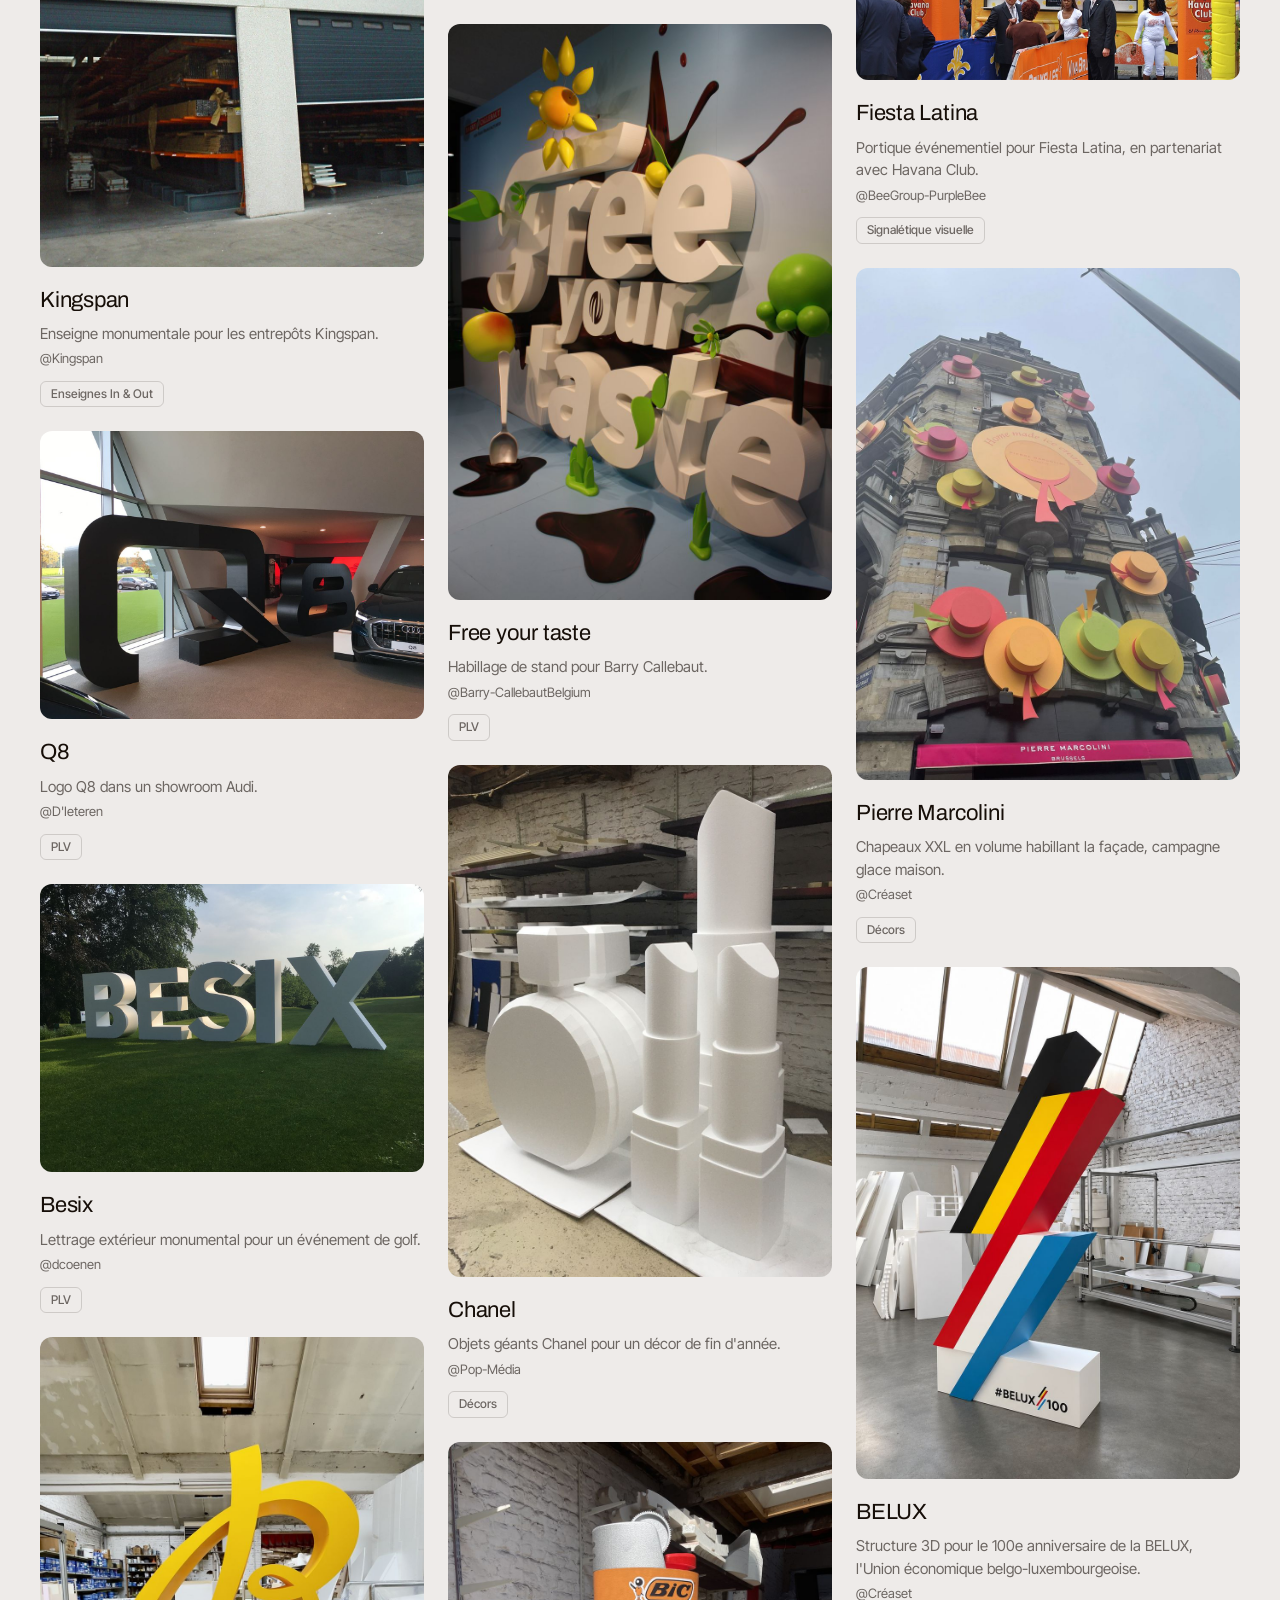
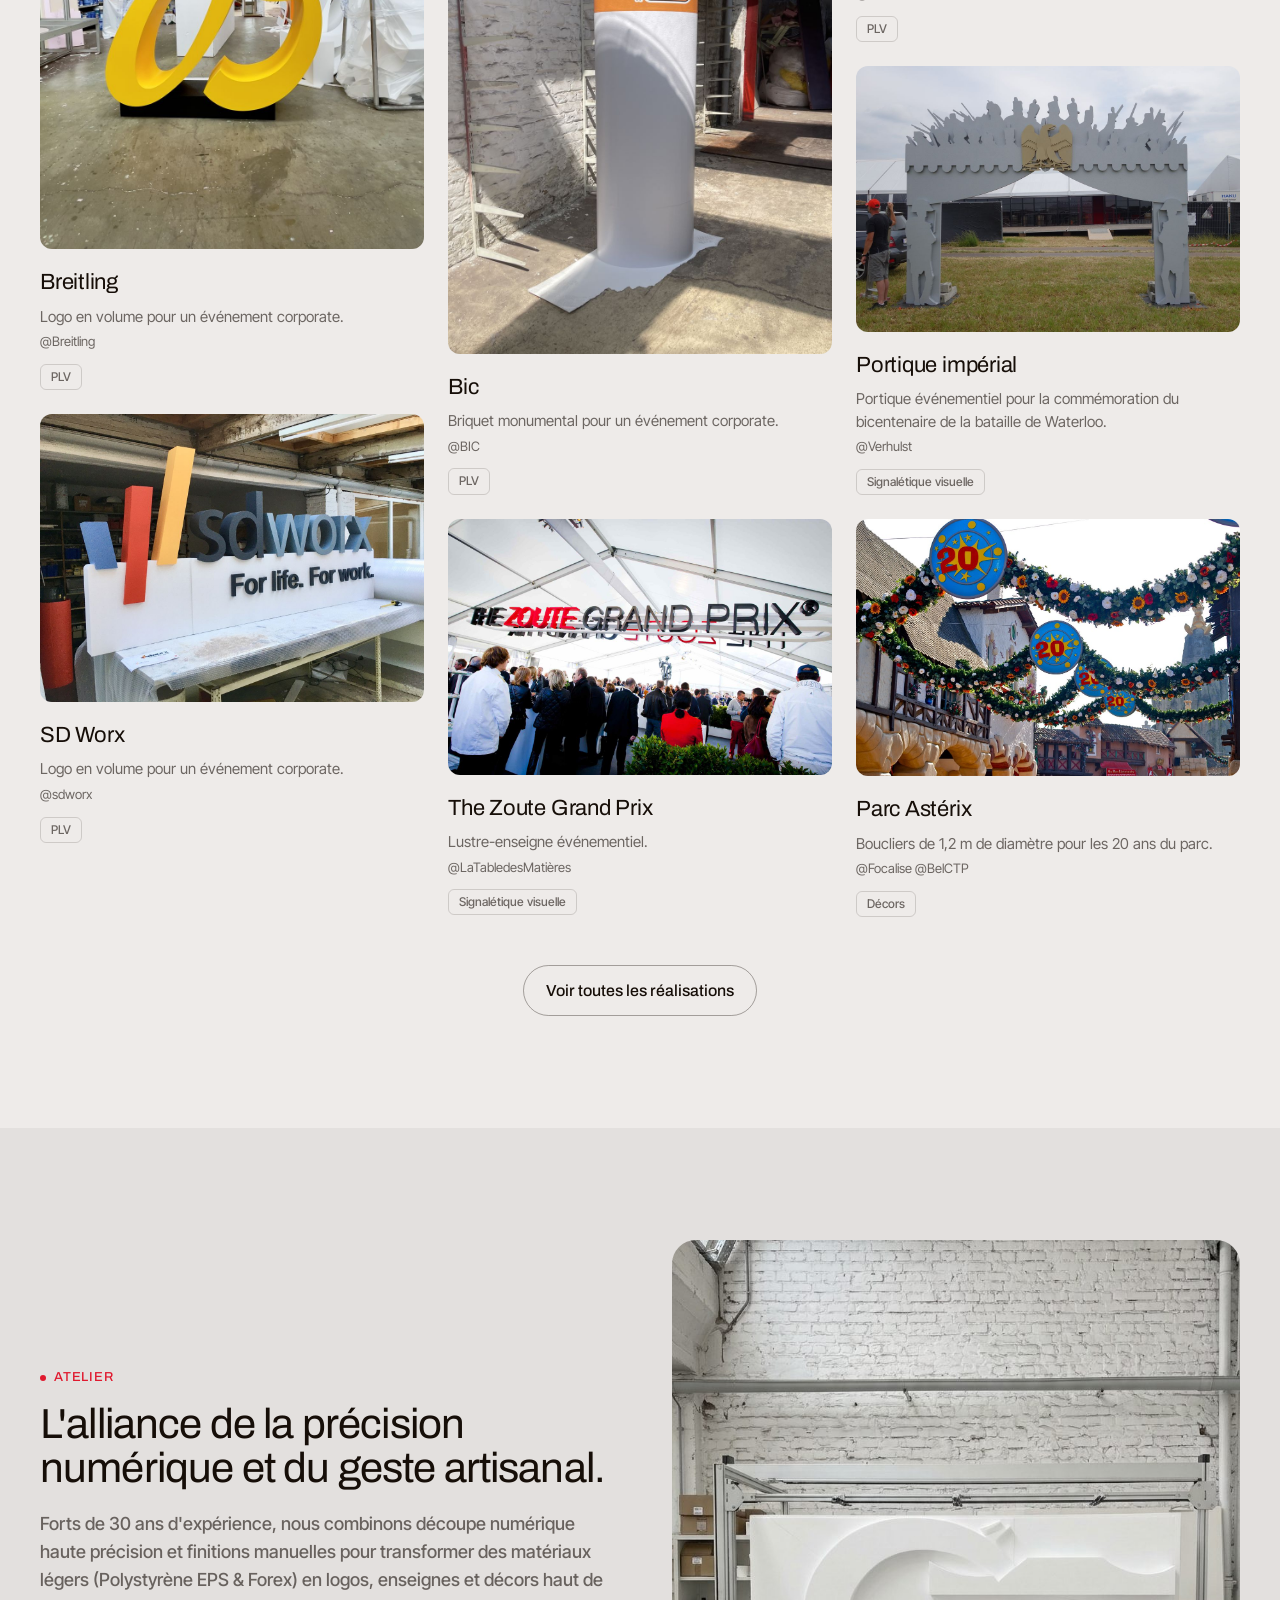
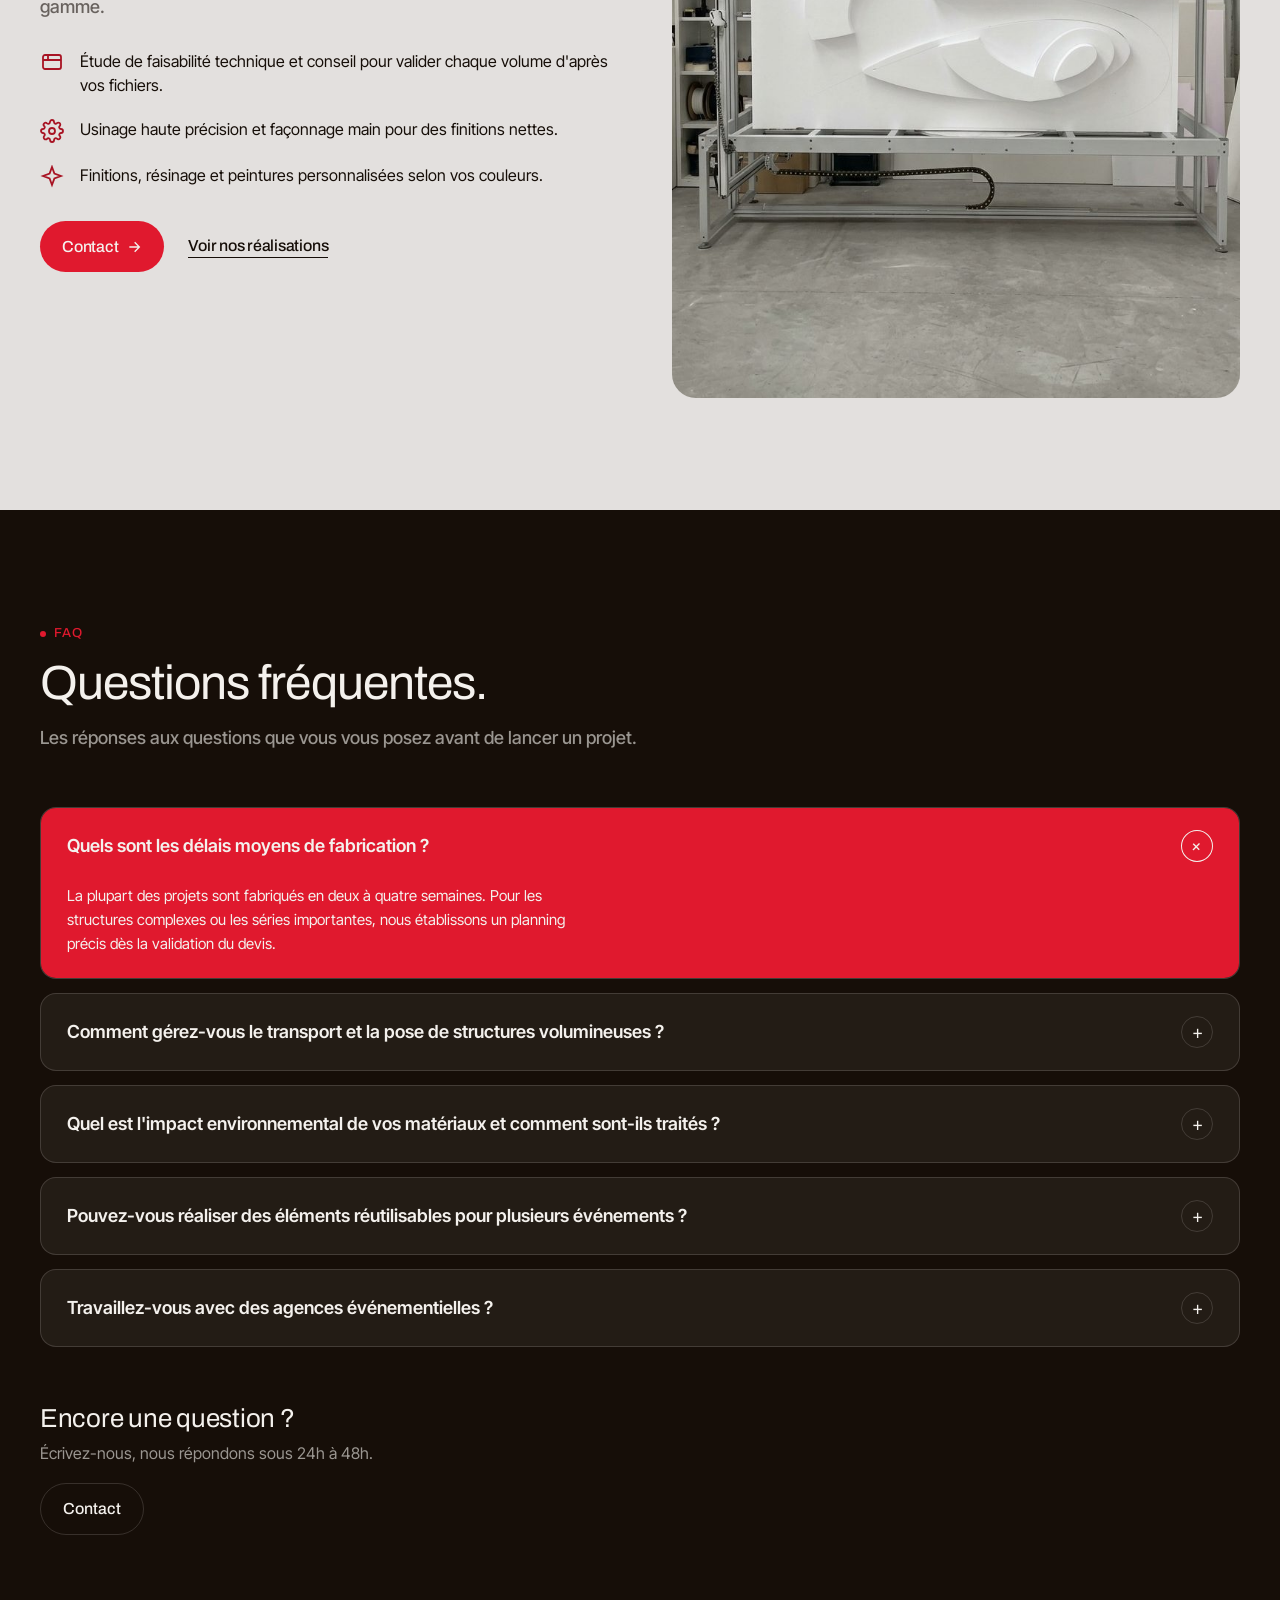
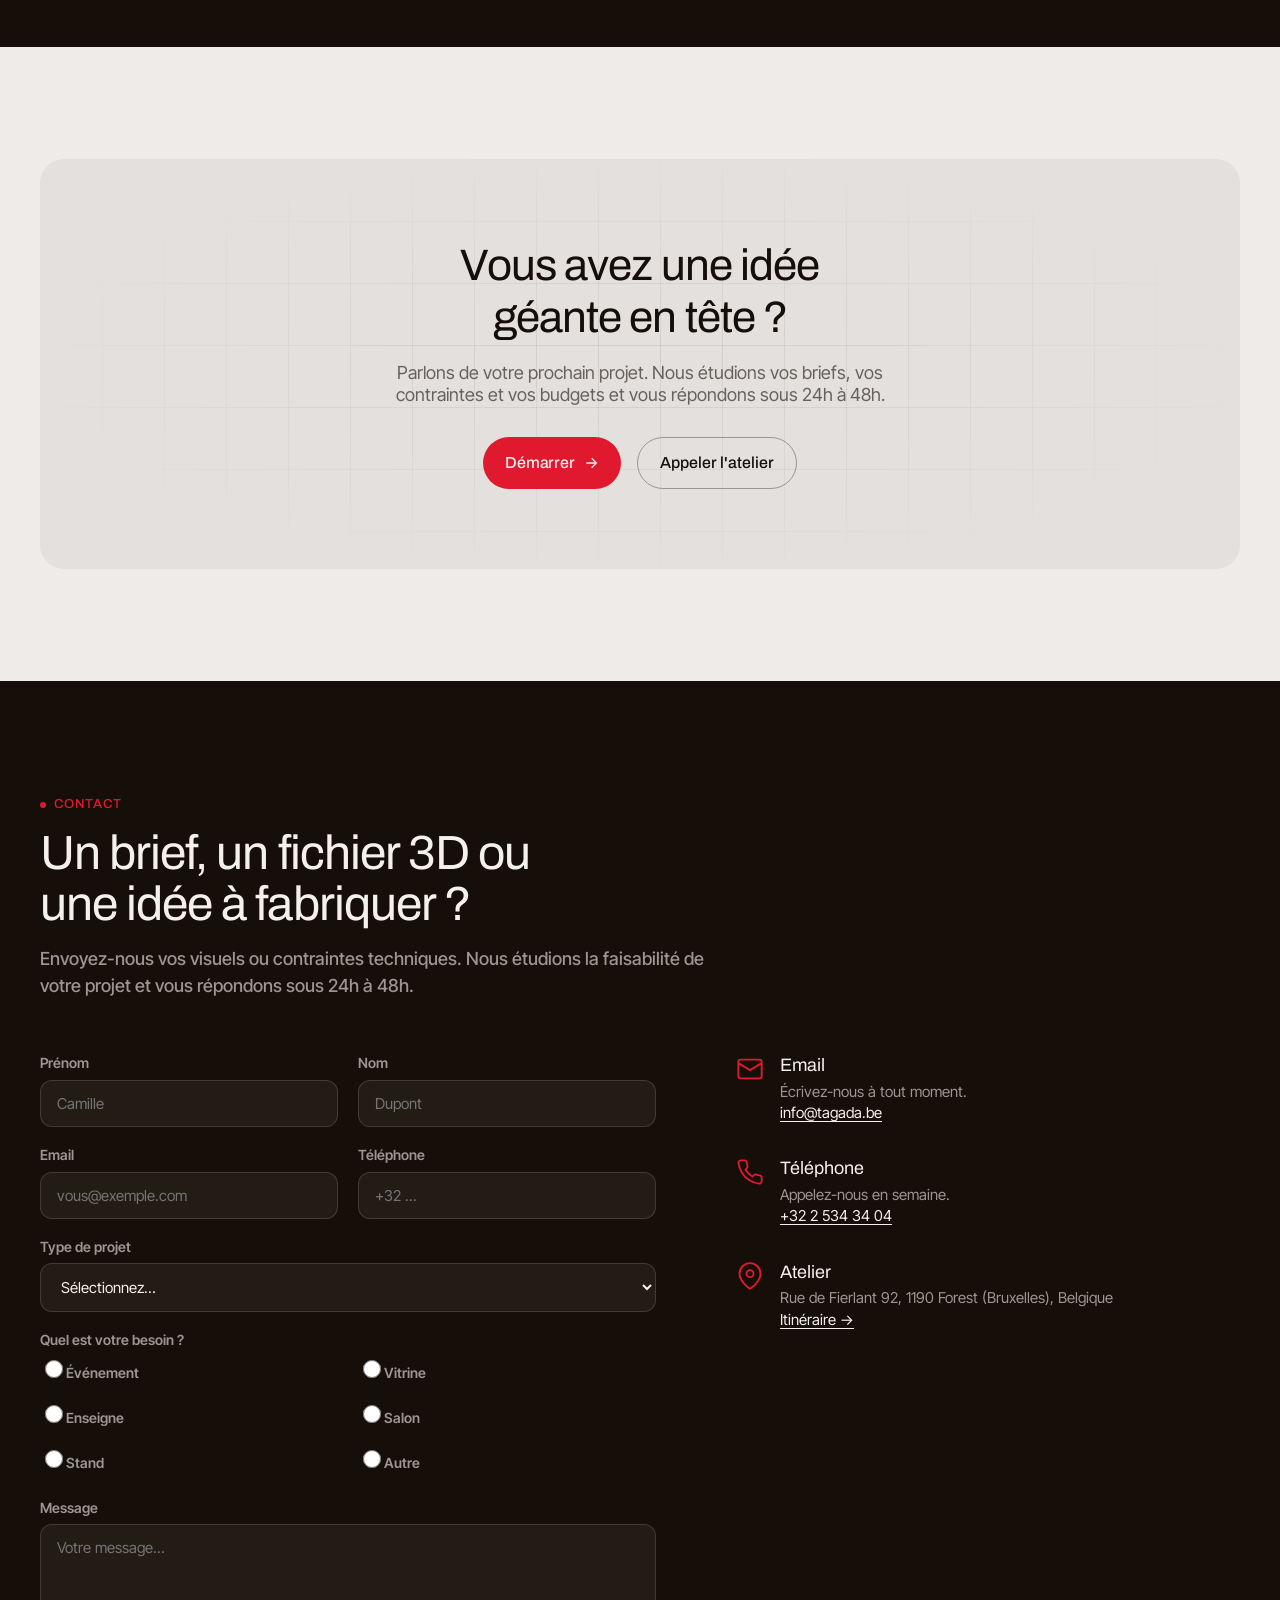
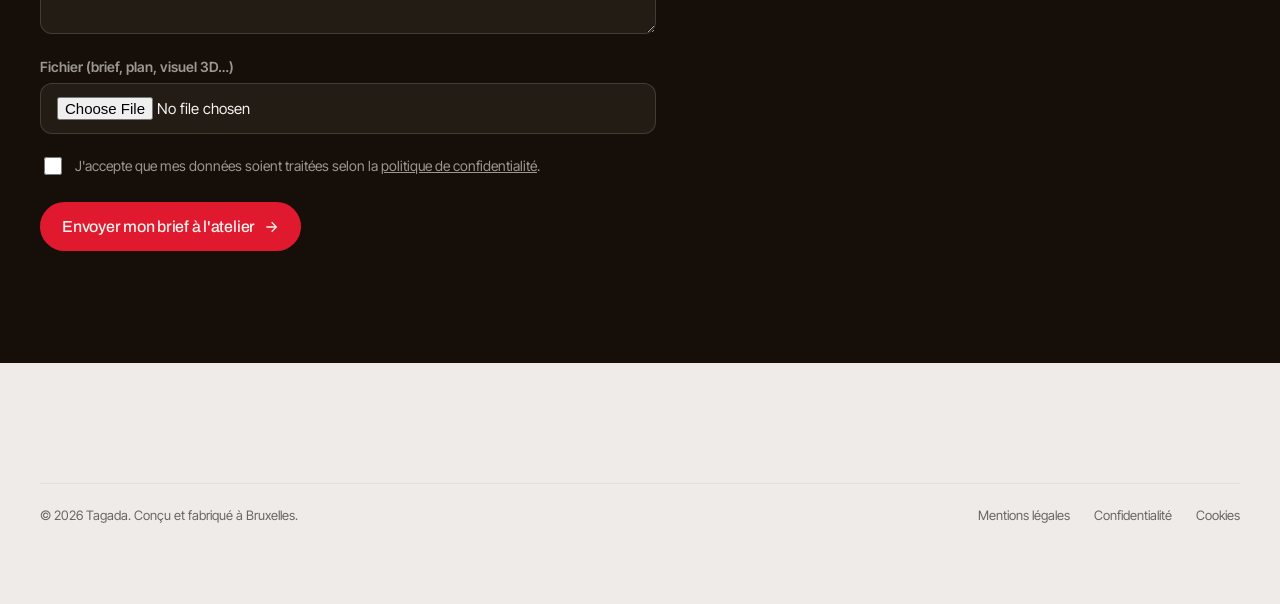
==== commit 43441699: "feat: new 20-piece homepage portfolio selection (FR/EN/NL)" ====
--- a/index.html
+++ b/index.html
@@ -33,6 +33,7 @@
 {
   "@context": "https://schema.org",
   "@type": "LocalBusiness",
+  "@id": "https://laurent156.github.io/tagada-site/#business",
   "name": "Tagada",
   "legalName": "Tagada SRL",
   "description": "Atelier de fabrication de logos 3D, enseignes et décors sur-mesure en polystyrène EPS et Forex à Bruxelles. 30 ans d'expertise technique pour les agences, le retail et l'événementiel.",
@@ -59,7 +60,52 @@
     "opens": "09:00",
     "closes": "17:30"
   },
-  "areaServed": ["Belgique", "Bruxelles", "Nord de la France"]
+  "areaServed": ["Belgique", "Bruxelles", "Nord de la France"],
+  "logo": "https://laurent156.github.io/tagada-site/Images/site/logo-tagada-red.png",
+  "knowsAbout": [
+    "Découpe de polystyrène EPS",
+    "Découpe de Forex (PVC expansé)",
+    "Logos et lettres 3D",
+    "Enseignes",
+    "PLV",
+    "Décors événementiels",
+    "Scénographie",
+    "Résinage et peinture Pantone/RAL"
+  ],
+  "hasOfferCatalog": {
+    "@type": "OfferCatalog",
+    "name": "Prestations Tagada",
+    "itemListElement": [
+      {
+        "@type": "Offer",
+        "itemOffered": {
+          "@type": "Service",
+          "name": "Enseignes In & Out"
+        }
+      },
+      {
+        "@type": "Offer",
+        "itemOffered": {
+          "@type": "Service",
+          "name": "PLV"
+        }
+      },
+      {
+        "@type": "Offer",
+        "itemOffered": {
+          "@type": "Service",
+          "name": "Décors"
+        }
+      },
+      {
+        "@type": "Offer",
+        "itemOffered": {
+          "@type": "Service",
+          "name": "Signalétique visuelle"
+        }
+      }
+    ]
+  }
 }
 </script>
 <script type="application/ld+json">
@@ -633,6 +679,90 @@
       <button class="filter-btn" onclick="filterPortfolio('signaletique', this)" type="button">Signalétique visuelle</button>
     </div>
     <div class="portfolio-grid">
+      <div class="p-card reveal-io" data-cat="enseignes">
+        <div class="frame curtain">
+          <img loading="lazy" width="1200" height="882" src="Images/site/realisations/08-wolf.jpg" alt="Wolf — Enseigne de façade pour le concept store Wolf.">
+          <div class="cur-fill"></div>
+        </div>
+        <div class="body">
+          <h3>Wolf</h3>
+          <p class="desc">Enseigne de façade pour le concept store Wolf.</p>
+          <p class="credit">@wolf</p>
+          <div class="p-tags"><span class="p-tag">Enseignes In &amp; Out</span></div>
+        </div>
+      </div>
+      <div class="p-card reveal-io" data-cat="enseignes">
+        <div class="frame curtain">
+          <img loading="lazy" width="1200" height="676" src="Images/site/realisations/01-keytrade-bank.jpg" alt="KeyTrade Bank — Enseigne sur le mur d&#x27;accueil des bureaux.">
+          <div class="cur-fill"></div>
+        </div>
+        <div class="body">
+          <h3>KeyTrade Bank</h3>
+          <p class="desc">Enseigne sur le mur d&#x27;accueil des bureaux.</p>
+          <p class="credit">@KeyTradeBank</p>
+          <div class="p-tags"><span class="p-tag">Enseignes In &amp; Out</span></div>
+        </div>
+      </div>
+      <div class="p-card reveal-io" data-cat="enseignes">
+        <div class="frame curtain">
+          <img loading="lazy" width="900" height="1200" src="Images/site/realisations/04-kingspan.jpg" alt="Kingspan — Enseigne monumentale pour les entrepôts Kingspan.">
+          <div class="cur-fill"></div>
+        </div>
+        <div class="body">
+          <h3>Kingspan</h3>
+          <p class="desc">Enseigne monumentale pour les entrepôts Kingspan.</p>
+          <p class="credit">@Kingspan</p>
+          <div class="p-tags"><span class="p-tag">Enseignes In &amp; Out</span></div>
+        </div>
+      </div>
+      <div class="p-card reveal-io" data-cat="plv">
+        <div class="frame curtain">
+          <img loading="lazy" width="1200" height="900" src="Images/site/realisations/20-q8.jpg" alt="Q8 — Logo Q8 dans un showroom Audi.">
+          <div class="cur-fill"></div>
+        </div>
+        <div class="body">
+          <h3>Q8</h3>
+          <p class="desc">Logo Q8 dans un showroom Audi.</p>
+          <p class="credit">@D&#x27;Ieteren</p>
+          <div class="p-tags"><span class="p-tag">PLV</span></div>
+        </div>
+      </div>
+      <div class="p-card reveal-io" data-cat="plv">
+        <div class="frame curtain">
+          <img loading="lazy" width="1200" height="900" src="Images/site/realisations/14-besix.jpg" alt="Besix — Lettrage extérieur monumental pour un événement de golf.">
+          <div class="cur-fill"></div>
+        </div>
+        <div class="body">
+          <h3>Besix</h3>
+          <p class="desc">Lettrage extérieur monumental pour un événement de golf.</p>
+          <p class="credit">@dcoenen</p>
+          <div class="p-tags"><span class="p-tag">PLV</span></div>
+        </div>
+      </div>
+      <div class="p-card reveal-io" data-cat="plv">
+        <div class="frame curtain">
+          <img loading="lazy" width="900" height="1200" src="Images/site/realisations/12-breitling.jpg" alt="Breitling — Logo en volume pour un événement corporate.">
+          <div class="cur-fill"></div>
+        </div>
+        <div class="body">
+          <h3>Breitling</h3>
+          <p class="desc">Logo en volume pour un événement corporate.</p>
+          <p class="credit">@Breitling</p>
+          <div class="p-tags"><span class="p-tag">PLV</span></div>
+        </div>
+      </div>
+      <div class="p-card reveal-io" data-cat="plv">
+        <div class="frame curtain">
+          <img loading="lazy" width="1200" height="900" src="Images/site/realisations/15-sd-worx.jpg" alt="SD Worx — Logo en volume pour un événement corporate.">
+          <div class="cur-fill"></div>
+        </div>
+        <div class="body">
+          <h3>SD Worx</h3>
+          <p class="desc">Logo en volume pour un événement corporate.</p>
+          <p class="credit">@sdworx</p>
+          <div class="p-tags"><span class="p-tag">PLV</span></div>
+        </div>
+      </div>
       <div class="p-card reveal-io" data-cat="plv">
         <div class="frame curtain">
           <img loading="lazy" width="1200" height="800" src="Images/site/realisations/33-baker-mckenzie.jpg" alt="Baker McKenzie — Logo en volume pour un événement corporate.">
@@ -645,16 +775,87 @@
           <div class="p-tags"><span class="p-tag">PLV</span></div>
         </div>
       </div>
-      <div class="p-card reveal-io" data-cat="enseignes">
-        <div class="frame curtain">
-          <img loading="lazy" width="1200" height="882" src="Images/site/realisations/08-wolf.jpg" alt="Wolf — Enseigne de façade pour le concept store Wolf.">
-          <div class="cur-fill"></div>
-        </div>
-        <div class="body">
-          <h3>Wolf</h3>
-          <p class="desc">Enseigne de façade pour le concept store Wolf.</p>
-          <p class="credit">@wolf</p>
-          <div class="p-tags"><span class="p-tag">Enseignes In &amp; Out</span></div>
+      <div class="p-card reveal-io" data-cat="signaletique">
+        <div class="frame curtain">
+          <img loading="lazy" width="900" height="1200" src="Images/site/realisations/70-lancome.jpg" alt="Lancôme — Portique événementiel pour Lancôme.">
+          <div class="cur-fill"></div>
+        </div>
+        <div class="body">
+          <h3>Lancôme</h3>
+          <p class="desc">Portique événementiel pour Lancôme.</p>
+          <p class="credit">@SimplyBetter</p>
+          <div class="p-tags"><span class="p-tag">Signalétique visuelle</span></div>
+        </div>
+      </div>
+      <div class="p-card reveal-io" data-cat="plv">
+        <div class="frame curtain">
+          <img loading="lazy" width="800" height="1200" src="Images/site/realisations/38-free-your-taste.jpg" alt="Free your taste — Habillage de stand pour Barry Callebaut.">
+          <div class="cur-fill"></div>
+        </div>
+        <div class="body">
+          <h3>Free your taste</h3>
+          <p class="desc">Habillage de stand pour Barry Callebaut.</p>
+          <p class="credit">@Barry-CallebautBelgium</p>
+          <div class="p-tags"><span class="p-tag">PLV</span></div>
+        </div>
+      </div>
+      <div class="p-card reveal-io" data-cat="decor">
+        <div class="frame curtain">
+          <img loading="lazy" width="900" height="1200" src="Images/site/realisations/51-chanel.jpg" alt="Chanel — Objets géants Chanel pour un décor de fin d&#x27;année.">
+          <div class="cur-fill"></div>
+        </div>
+        <div class="body">
+          <h3>Chanel</h3>
+          <p class="desc">Objets géants Chanel pour un décor de fin d&#x27;année.</p>
+          <p class="credit">@Pop-Média</p>
+          <div class="p-tags"><span class="p-tag">Décors</span></div>
+        </div>
+      </div>
+      <div class="p-card reveal-io" data-cat="plv">
+        <div class="frame curtain">
+          <img loading="lazy" width="900" height="1200" src="Images/site/realisations/37-bic.jpg" alt="Bic — Briquet monumental pour un événement corporate.">
+          <div class="cur-fill"></div>
+        </div>
+        <div class="body">
+          <h3>Bic</h3>
+          <p class="desc">Briquet monumental pour un événement corporate.</p>
+          <p class="credit">@BIC</p>
+          <div class="p-tags"><span class="p-tag">PLV</span></div>
+        </div>
+      </div>
+      <div class="p-card reveal-io" data-cat="signaletique">
+        <div class="frame curtain">
+          <img loading="lazy" width="1200" height="800" src="Images/site/realisations/76-the-zoute-grand-prix.jpg" alt="The Zoute Grand Prix — Lustre-enseigne événementiel.">
+          <div class="cur-fill"></div>
+        </div>
+        <div class="body">
+          <h3>The Zoute Grand Prix</h3>
+          <p class="desc">Lustre-enseigne événementiel.</p>
+          <p class="credit">@LaTabledesMatières</p>
+          <div class="p-tags"><span class="p-tag">Signalétique visuelle</span></div>
+        </div>
+      </div>
+      <div class="p-card reveal-io" data-cat="plv">
+        <div class="frame curtain">
+          <img loading="lazy" width="1200" height="800" src="Images/site/realisations/24-tagada.jpg" alt="Tagada — Panneau d&#x27;autopromotion posé en extérieur pour un événement de golf.">
+          <div class="cur-fill"></div>
+        </div>
+        <div class="body">
+          <h3>Tagada</h3>
+          <p class="desc">Panneau d&#x27;autopromotion posé en extérieur pour un événement de golf.</p>
+          <p class="credit">@Golf7Fontaines</p>
+          <div class="p-tags"><span class="p-tag">PLV</span></div>
+        </div>
+      </div>
+      <div class="p-card reveal-io" data-cat="decor">
+        <div class="frame curtain">
+          <img loading="lazy" width="1200" height="900" src="Images/site/realisations/55-gomme-geante.jpg" alt="Gomme géante — Éléments de décor pour l&#x27;événement « Education Summit » de la Commission européenne.">
+          <div class="cur-fill"></div>
+        </div>
+        <div class="body">
+          <h3>Gomme géante</h3>
+          <p class="desc">Éléments de décor pour l&#x27;événement « Education Summit » de la Commission européenne.</p>
+          <div class="p-tags"><span class="p-tag">Décors</span></div>
         </div>
       </div>
       <div class="p-card reveal-io" data-cat="signaletique">
@@ -671,41 +872,6 @@
       </div>
       <div class="p-card reveal-io" data-cat="decor">
         <div class="frame curtain">
-          <img loading="lazy" width="799" height="1200" src="Images/site/realisations/44-robot-et-virus.jpg" alt="Robot et virus — Décor pour la présentation d&#x27;un nouveau produit GSK.">
-          <div class="cur-fill"></div>
-        </div>
-        <div class="body">
-          <h3>Robot et virus</h3>
-          <p class="desc">Décor pour la présentation d&#x27;un nouveau produit GSK.</p>
-          <p class="credit">@TargetOne</p>
-          <div class="p-tags"><span class="p-tag">Décors</span></div>
-        </div>
-      </div>
-      <div class="p-card reveal-io" data-cat="plv">
-        <div class="frame curtain">
-          <img loading="lazy" width="1200" height="900" src="Images/site/realisations/25-pigeons.jpg" alt="Pigeons — Logo grand format pour le plateau de l&#x27;émission « On n&#x27;est pas des pigeons ».">
-          <div class="cur-fill"></div>
-        </div>
-        <div class="body">
-          <h3>Pigeons</h3>
-          <p class="desc">Logo grand format pour le plateau de l&#x27;émission « On n&#x27;est pas des pigeons ».</p>
-          <p class="credit">@RTBF</p>
-          <div class="p-tags"><span class="p-tag">PLV</span></div>
-        </div>
-      </div>
-      <div class="p-card reveal-io" data-cat="enseignes">
-        <div class="frame curtain">
-          <img loading="lazy" width="1200" height="900" src="Images/site/realisations/05-miss-sixty.jpg" alt="Miss Sixty — Enseigne sur profilé alu pour rectifier le relief de la façade.">
-          <div class="cur-fill"></div>
-        </div>
-        <div class="body">
-          <h3>Miss Sixty</h3>
-          <p class="desc">Enseigne sur profilé alu pour rectifier le relief de la façade.</p>
-          <div class="p-tags"><span class="p-tag">Enseignes In &amp; Out</span></div>
-        </div>
-      </div>
-      <div class="p-card reveal-io" data-cat="decor">
-        <div class="frame curtain">
           <img loading="lazy" width="900" height="1200" src="Images/site/realisations/62-pierre-marcolini.jpg" alt="Pierre Marcolini — Chapeaux XXL en volume habillant la façade, campagne glace maison.">
           <div class="cur-fill"></div>
         </div>
@@ -716,30 +882,6 @@
           <div class="p-tags"><span class="p-tag">Décors</span></div>
         </div>
       </div>
-      <div class="p-card reveal-io" data-cat="signaletique">
-        <div class="frame curtain">
-          <img loading="lazy" width="1200" height="920" src="Images/site/realisations/68-jet-airways.jpg" alt="Jet Airways — Arche d&#x27;entrée événementielle aux couleurs de la marque.">
-          <div class="cur-fill"></div>
-        </div>
-        <div class="body">
-          <h3>Jet Airways</h3>
-          <p class="desc">Arche d&#x27;entrée événementielle aux couleurs de la marque.</p>
-          <p class="credit">@BTE</p>
-          <div class="p-tags"><span class="p-tag">Signalétique visuelle</span></div>
-        </div>
-      </div>
-      <div class="p-card reveal-io" data-cat="enseignes">
-        <div class="frame curtain">
-          <img loading="lazy" width="1200" height="970" src="Images/site/realisations/03-ihpo.jpg" alt="IHPO — Enseigne en partie dans le vide pour le magasin de Braine-l&#x27;Alleud.">
-          <div class="cur-fill"></div>
-        </div>
-        <div class="body">
-          <h3>IHPO</h3>
-          <p class="desc">Enseigne en partie dans le vide pour le magasin de Braine-l&#x27;Alleud.</p>
-          <p class="credit">@IHPO</p>
-          <div class="p-tags"><span class="p-tag">Enseignes In &amp; Out</span></div>
-        </div>
-      </div>
       <div class="p-card reveal-io" data-cat="plv">
         <div class="frame curtain">
           <img loading="lazy" width="900" height="1200" src="Images/site/realisations/42-belux.jpg" alt="BELUX — Structure 3D pour le 100e anniversaire de la BELUX, l&#x27;Union économique belgo-luxembourgeoise.">
@@ -752,42 +894,6 @@
           <div class="p-tags"><span class="p-tag">PLV</span></div>
         </div>
       </div>
-      <div class="p-card reveal-io" data-cat="enseignes">
-        <div class="frame curtain">
-          <img loading="lazy" width="900" height="1200" src="Images/site/realisations/04-kingspan.jpg" alt="Kingspan — Enseigne monumentale pour les entrepôts Kingspan.">
-          <div class="cur-fill"></div>
-        </div>
-        <div class="body">
-          <h3>Kingspan</h3>
-          <p class="desc">Enseigne monumentale pour les entrepôts Kingspan.</p>
-          <p class="credit">@Kingspan</p>
-          <div class="p-tags"><span class="p-tag">Enseignes In &amp; Out</span></div>
-        </div>
-      </div>
-      <div class="p-card reveal-io" data-cat="plv">
-        <div class="frame curtain">
-          <img loading="lazy" width="1200" height="896" src="Images/site/realisations/16-google.jpg" alt="Google — Logo en volume pour un événement corporate.">
-          <div class="cur-fill"></div>
-        </div>
-        <div class="body">
-          <h3>Google</h3>
-          <p class="desc">Logo en volume pour un événement corporate.</p>
-          <p class="credit">@D-Side</p>
-          <div class="p-tags"><span class="p-tag">PLV</span></div>
-        </div>
-      </div>
-      <div class="p-card reveal-io" data-cat="decor">
-        <div class="frame curtain">
-          <img loading="lazy" width="1200" height="900" src="Images/site/realisations/59-decor-en-volume.jpg" alt="Décor en volume — Vague décorative pour le stand Remeha au salon Batibouw.">
-          <div class="cur-fill"></div>
-        </div>
-        <div class="body">
-          <h3>Décor en volume</h3>
-          <p class="desc">Vague décorative pour le stand Remeha au salon Batibouw.</p>
-          <p class="credit">@A&amp;Bproject</p>
-          <div class="p-tags"><span class="p-tag">Décors</span></div>
-        </div>
-      </div>
       <div class="p-card reveal-io" data-cat="signaletique">
         <div class="frame curtain">
           <img loading="lazy" width="1200" height="830" src="Images/site/realisations/72-portique-imperial.jpg" alt="Portique impérial — Portique événementiel pour la commémoration du bicentenaire de la bataille de Waterloo.">
@@ -800,147 +906,16 @@
           <div class="p-tags"><span class="p-tag">Signalétique visuelle</span></div>
         </div>
       </div>
-      <div class="p-card reveal-io" data-cat="plv">
-        <div class="frame curtain">
-          <img loading="lazy" width="800" height="1200" src="Images/site/realisations/29-magritte-du-cinema.jpg" alt="Magritte du Cinéma — Numéro monumental pour la 5e cérémonie des Magritte.">
-          <div class="cur-fill"></div>
-        </div>
-        <div class="body">
-          <h3>Magritte du Cinéma</h3>
-          <p class="desc">Numéro monumental pour la 5e cérémonie des Magritte.</p>
-          <p class="credit">@VOO</p>
-          <div class="p-tags"><span class="p-tag">PLV</span></div>
-        </div>
-      </div>
       <div class="p-card reveal-io" data-cat="decor">
         <div class="frame curtain">
-          <img loading="lazy" width="900" height="1200" src="Images/site/realisations/50-parc-asterix.jpg" alt="Parc Astérix — Boucliers géants de 2,4 m de diamètre pour les 20 ans du parc.">
+          <img loading="lazy" width="1200" height="803" src="Images/site/realisations/47-parc-asterix.jpg" alt="Parc Astérix — Boucliers de 1,2 m de diamètre pour les 20 ans du parc.">
           <div class="cur-fill"></div>
         </div>
         <div class="body">
           <h3>Parc Astérix</h3>
-          <p class="desc">Boucliers géants de 2,4 m de diamètre pour les 20 ans du parc.</p>
+          <p class="desc">Boucliers de 1,2 m de diamètre pour les 20 ans du parc.</p>
           <p class="credit">@Focalise @BelCTP</p>
           <div class="p-tags"><span class="p-tag">Décors</span></div>
-        </div>
-      </div>
-      <div class="p-card reveal-io" data-cat="plv">
-        <div class="frame curtain">
-          <img loading="lazy" width="1200" height="900" src="Images/site/realisations/19-ey.jpg" alt="EY — Logo 3D pour un événement corporate.">
-          <div class="cur-fill"></div>
-        </div>
-        <div class="body">
-          <h3>EY</h3>
-          <p class="desc">Logo 3D pour un événement corporate.</p>
-          <p class="credit">@DDMC @ASP</p>
-          <div class="p-tags"><span class="p-tag">PLV</span></div>
-        </div>
-      </div>
-      <div class="p-card reveal-io" data-cat="signaletique">
-        <div class="frame curtain">
-          <img loading="lazy" width="1200" height="900" src="Images/site/realisations/69-volkswagen.jpg" alt="Volkswagen — Enseigne éphémère pour un pop-up store au Zoute.">
-          <div class="cur-fill"></div>
-        </div>
-        <div class="body">
-          <h3>Volkswagen</h3>
-          <p class="desc">Enseigne éphémère pour un pop-up store au Zoute.</p>
-          <p class="credit">@Verhulst</p>
-          <div class="p-tags"><span class="p-tag">Signalétique visuelle</span></div>
-        </div>
-      </div>
-      <div class="p-card reveal-io" data-cat="decor">
-        <div class="frame curtain">
-          <img loading="lazy" width="900" height="1200" src="Images/site/realisations/51-chanel.jpg" alt="Chanel — Objets géants Chanel pour un décor de fin d&#x27;année.">
-          <div class="cur-fill"></div>
-        </div>
-        <div class="body">
-          <h3>Chanel</h3>
-          <p class="desc">Objets géants Chanel pour un décor de fin d&#x27;année.</p>
-          <p class="credit">@Pop-Média</p>
-          <div class="p-tags"><span class="p-tag">Décors</span></div>
-        </div>
-      </div>
-      <div class="p-card reveal-io" data-cat="plv">
-        <div class="frame curtain">
-          <img loading="lazy" width="902" height="1200" src="Images/site/realisations/39-herta.jpg" alt="Herta — Cadeau géant pour les 40 ans de la marque.">
-          <div class="cur-fill"></div>
-        </div>
-        <div class="body">
-          <h3>Herta</h3>
-          <p class="desc">Cadeau géant pour les 40 ans de la marque.</p>
-          <p class="credit">@SimplyBetter</p>
-          <div class="p-tags"><span class="p-tag">PLV</span></div>
-        </div>
-      </div>
-      <div class="p-card reveal-io" data-cat="decor">
-        <div class="frame curtain">
-          <img loading="lazy" width="1200" height="900" src="Images/site/realisations/54-squelette-de-dinosaure.jpg" alt="Squelette de dinosaure — Éléments de décor pour le centre commercial Ville 2 à Charleroi.">
-          <div class="cur-fill"></div>
-        </div>
-        <div class="body">
-          <h3>Squelette de dinosaure</h3>
-          <p class="desc">Éléments de décor pour le centre commercial Ville 2 à Charleroi.</p>
-          <div class="p-tags"><span class="p-tag">Décors</span></div>
-        </div>
-      </div>
-      <div class="p-card reveal-io" data-cat="plv">
-        <div class="frame curtain">
-          <img loading="lazy" width="1200" height="900" src="Images/site/realisations/27-rtl-tvi.jpg" alt="RTL-TVI — Logo grand format pour la chaîne RTL-TVI.">
-          <div class="cur-fill"></div>
-        </div>
-        <div class="body">
-          <h3>RTL-TVI</h3>
-          <p class="desc">Logo grand format pour la chaîne RTL-TVI.</p>
-          <p class="credit">@RTL-TVI</p>
-          <div class="p-tags"><span class="p-tag">PLV</span></div>
-        </div>
-      </div>
-      <div class="p-card reveal-io" data-cat="signaletique">
-        <div class="frame curtain">
-          <img loading="lazy" width="1200" height="800" src="Images/site/realisations/76-the-zoute-grand-prix.jpg" alt="The Zoute Grand Prix — Lustre-enseigne événementiel.">
-          <div class="cur-fill"></div>
-        </div>
-        <div class="body">
-          <h3>The Zoute Grand Prix</h3>
-          <p class="desc">Lustre-enseigne événementiel.</p>
-          <p class="credit">@LaTabledesMatières</p>
-          <div class="p-tags"><span class="p-tag">Signalétique visuelle</span></div>
-        </div>
-      </div>
-      <div class="p-card reveal-io" data-cat="enseignes">
-        <div class="frame curtain">
-          <img loading="lazy" width="1200" height="676" src="Images/site/realisations/01-keytrade-bank.jpg" alt="KeyTrade Bank — Enseigne sur le mur d&#x27;accueil des bureaux.">
-          <div class="cur-fill"></div>
-        </div>
-        <div class="body">
-          <h3>KeyTrade Bank</h3>
-          <p class="desc">Enseigne sur le mur d&#x27;accueil des bureaux.</p>
-          <p class="credit">@KeyTradeBank</p>
-          <div class="p-tags"><span class="p-tag">Enseignes In &amp; Out</span></div>
-        </div>
-      </div>
-      <div class="p-card reveal-io" data-cat="plv">
-        <div class="frame curtain">
-          <img loading="lazy" width="900" height="1200" src="Images/site/realisations/12-breitling.jpg" alt="Breitling — Logo en volume pour un événement corporate.">
-          <div class="cur-fill"></div>
-        </div>
-        <div class="body">
-          <h3>Breitling</h3>
-          <p class="desc">Logo en volume pour un événement corporate.</p>
-          <p class="credit">@Breitling</p>
-          <div class="p-tags"><span class="p-tag">PLV</span></div>
-        </div>
-      </div>
-      <div class="p-card reveal-io" data-cat="enseignes">
-        <div class="frame curtain">
-          <img loading="lazy" width="1200" height="802" src="Images/site/realisations/09-raymond-goethals.jpg" alt="Raymond Goethals — Enseigne pour la tribune du stade Edmond-Machtens.">
-          <div class="cur-fill"></div>
-        </div>
-        <div class="body">
-          <h3>Raymond Goethals</h3>
-          <p class="desc">Enseigne pour la tribune du stade Edmond-Machtens.</p>
-          <p class="credit">@BG Partners</p>
-          <div class="p-tags"><span class="p-tag">Enseignes In &amp; Out</span></div>
         </div>
       </div>
     </div>
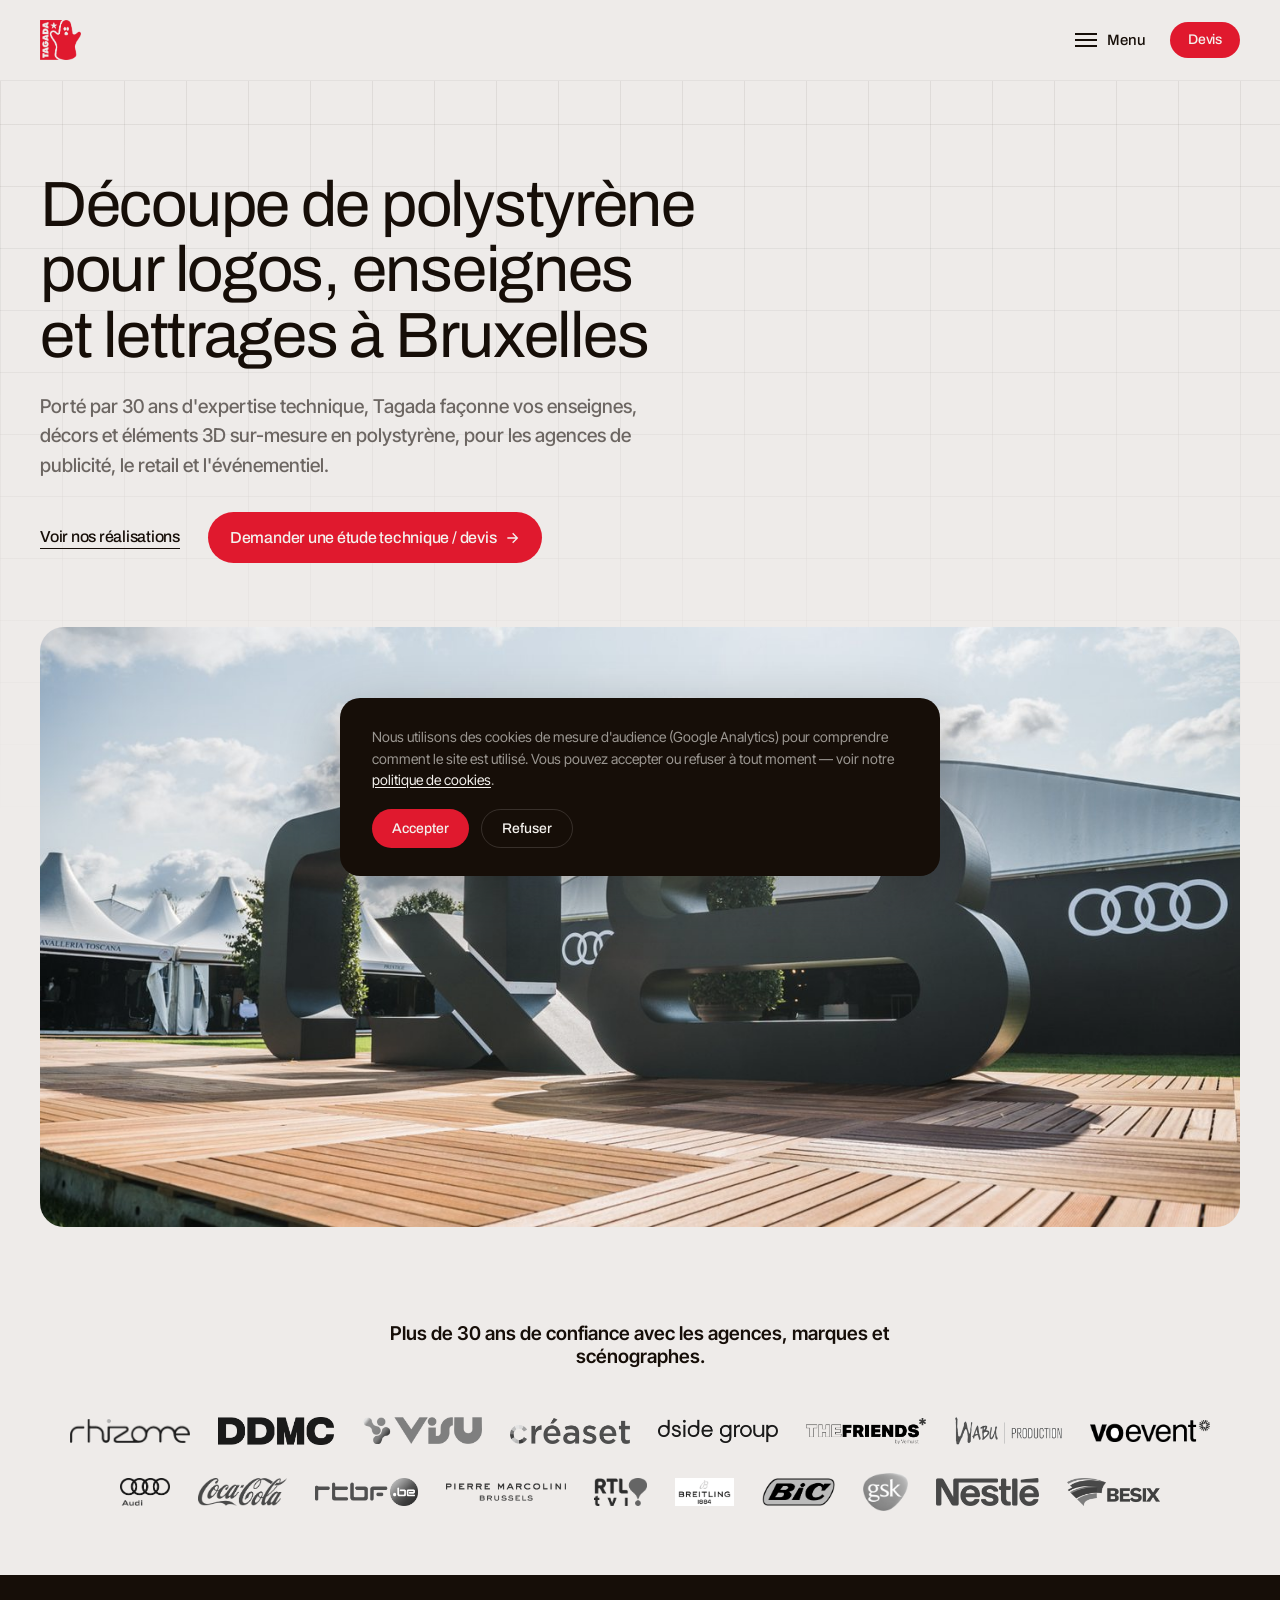
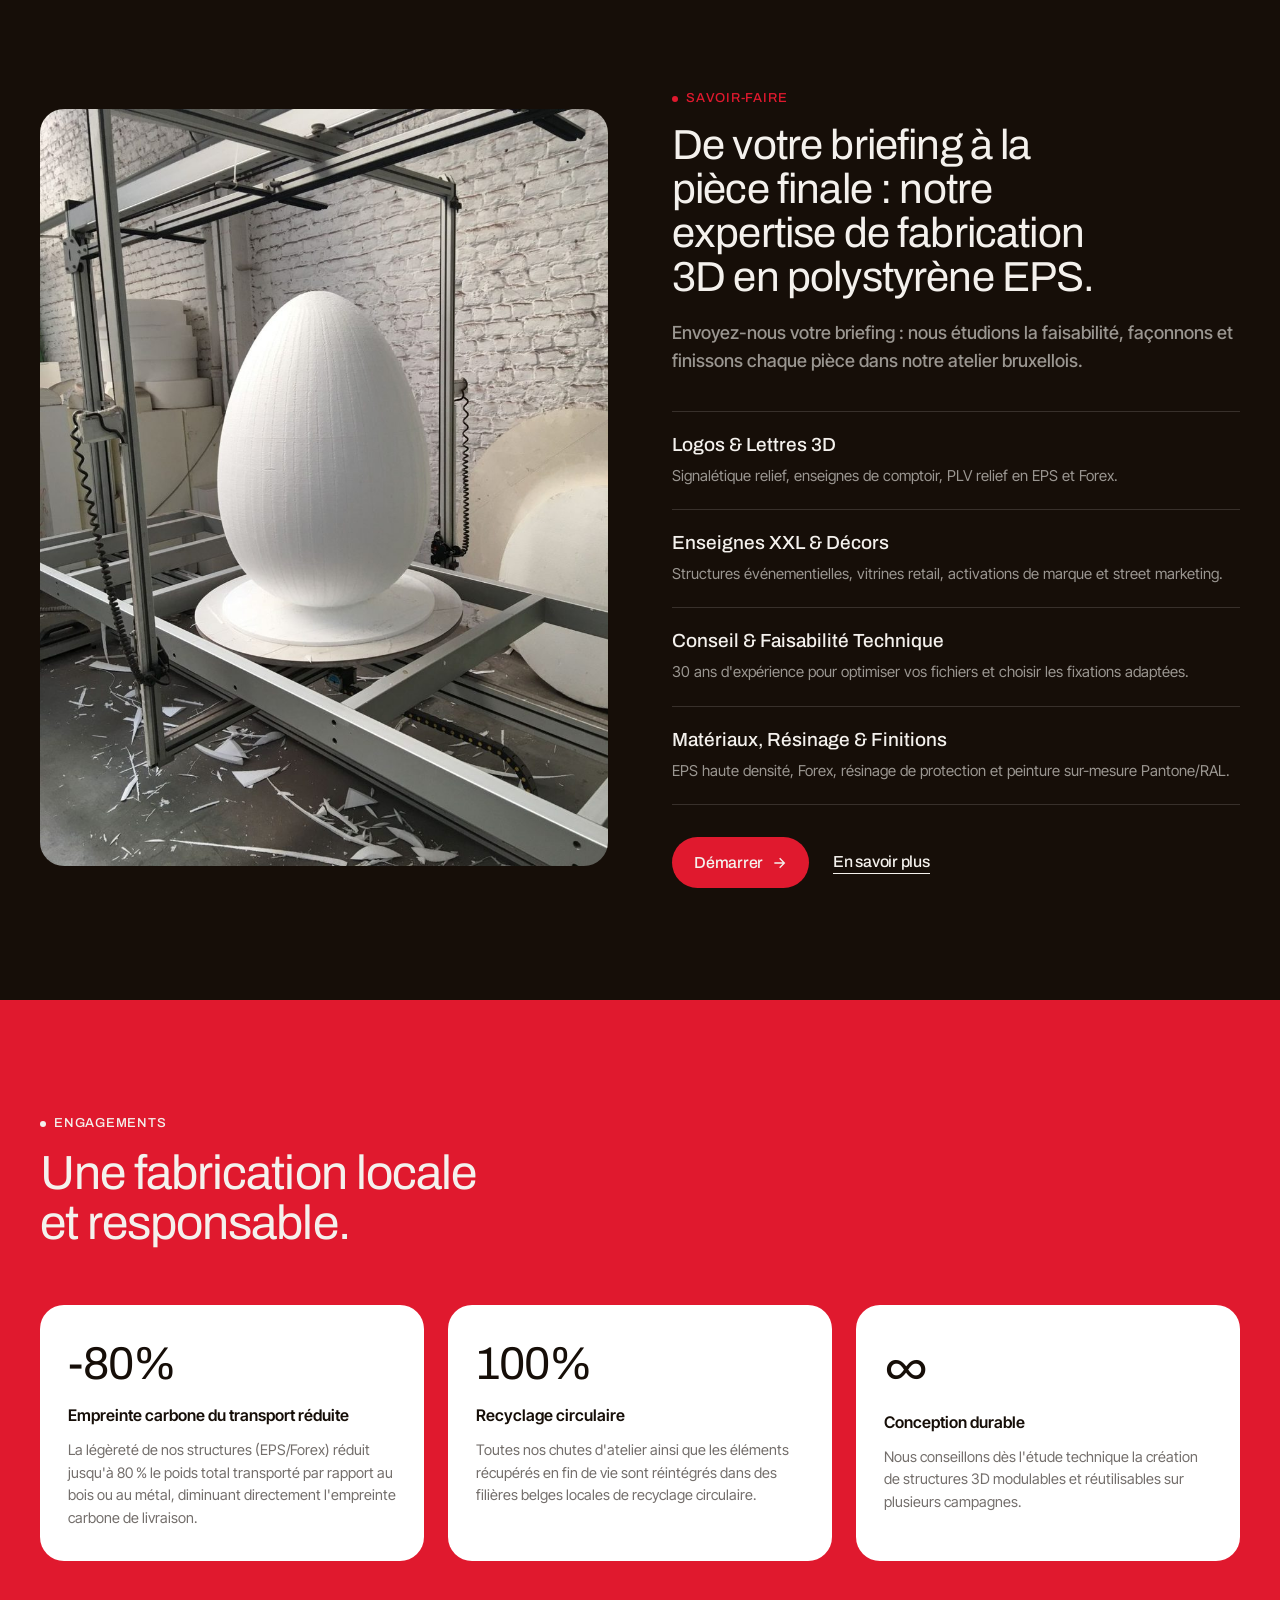
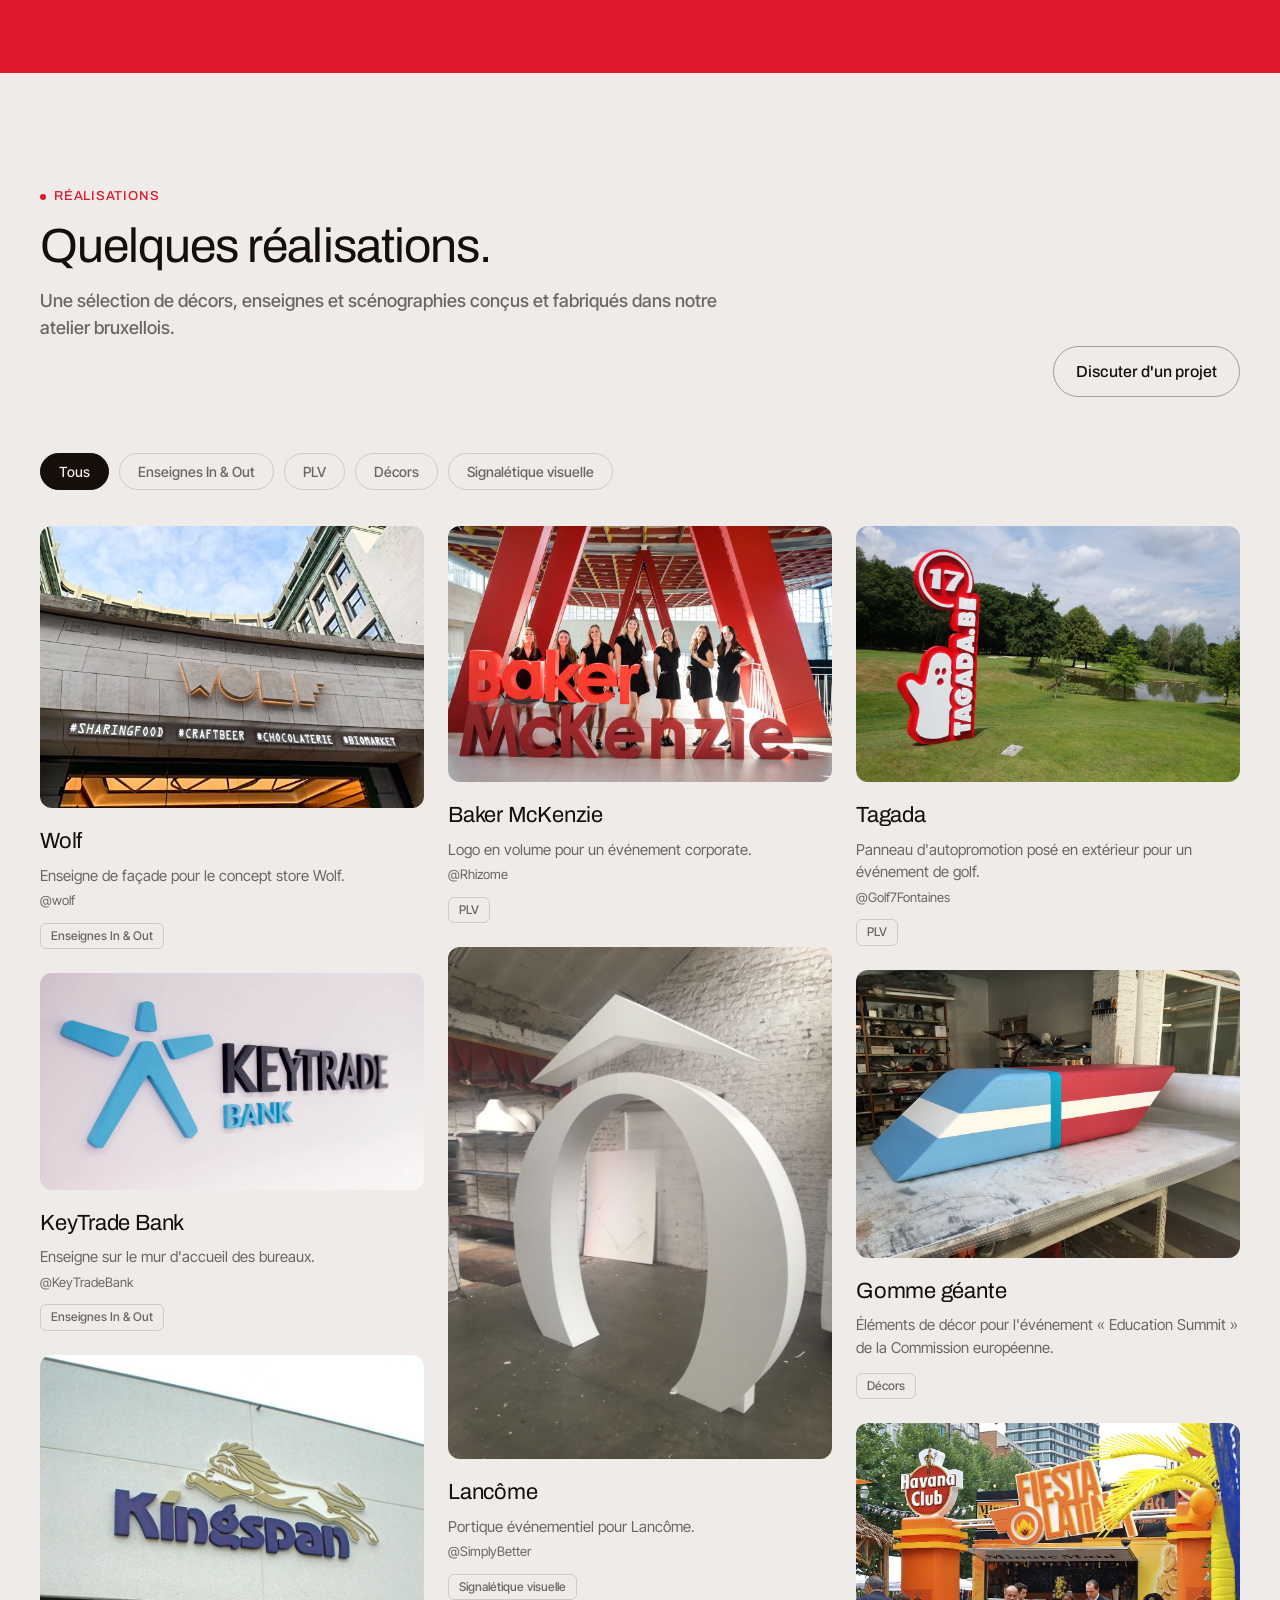
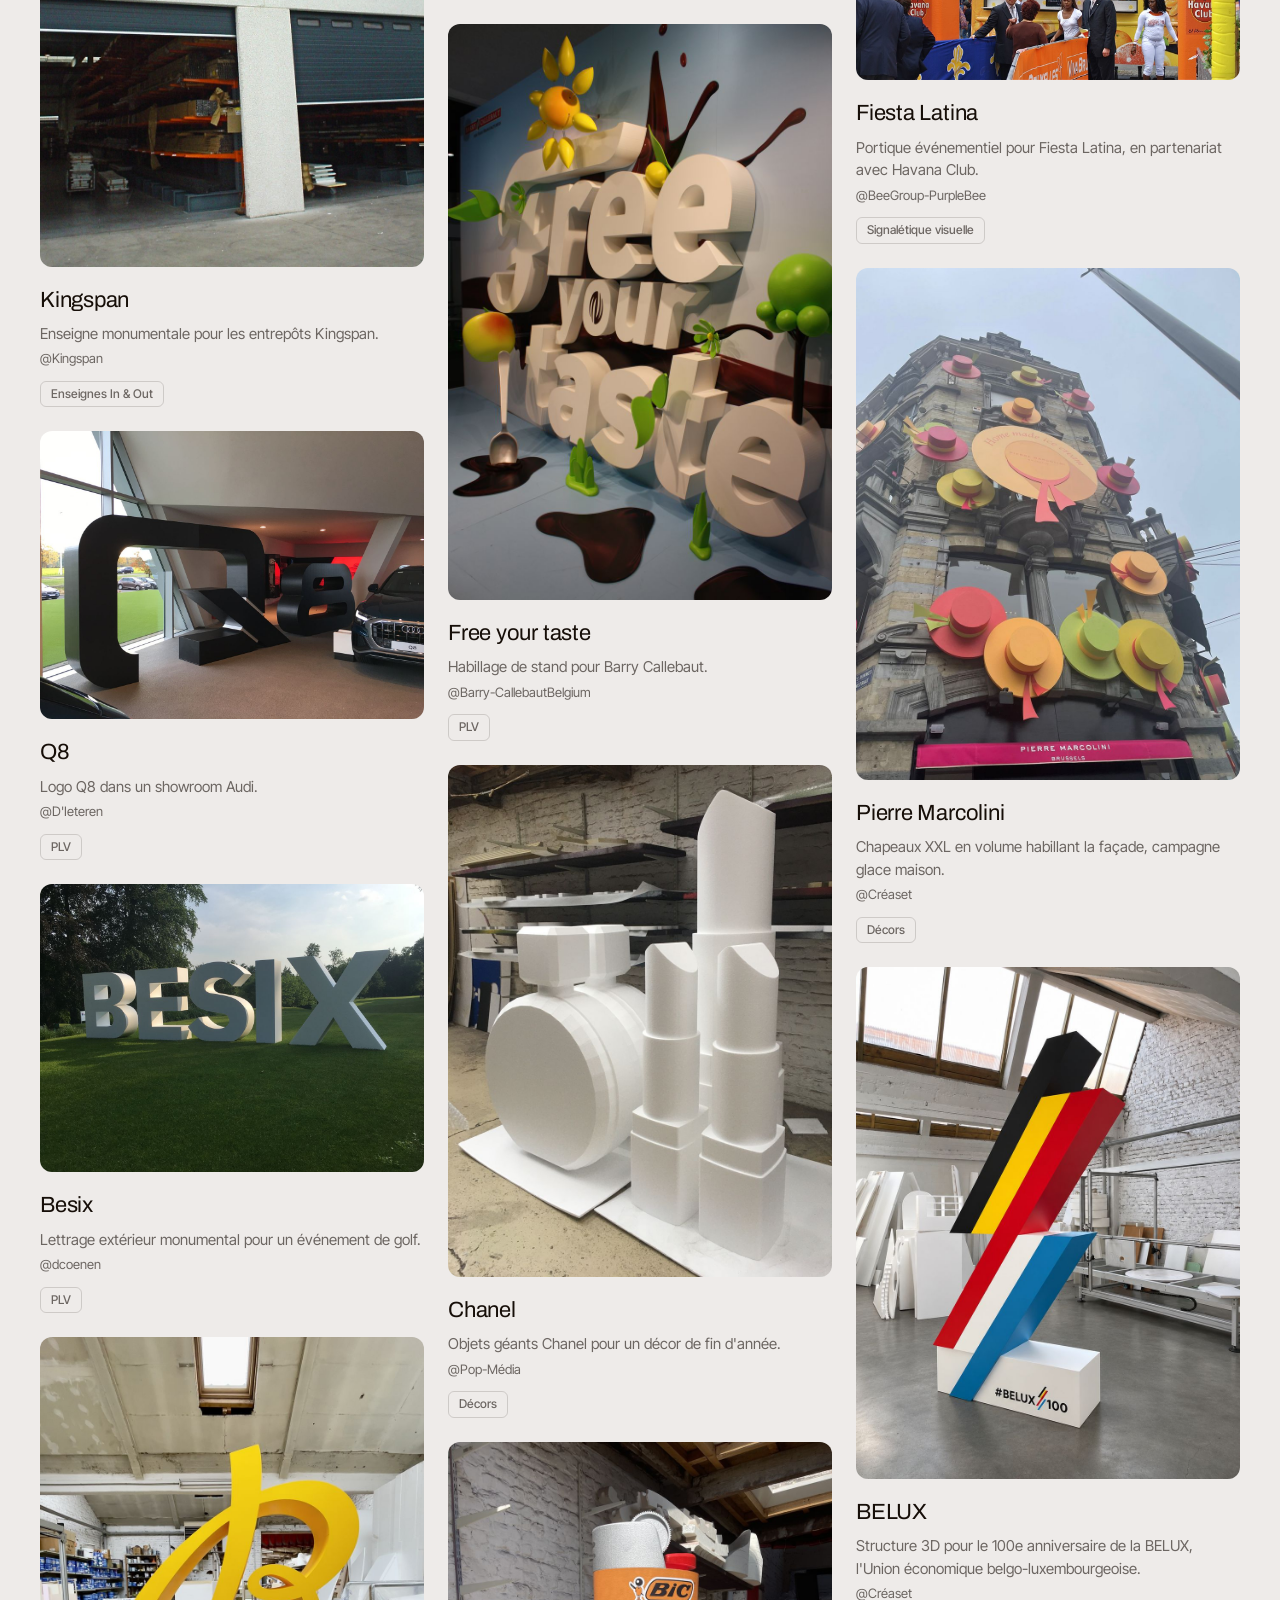
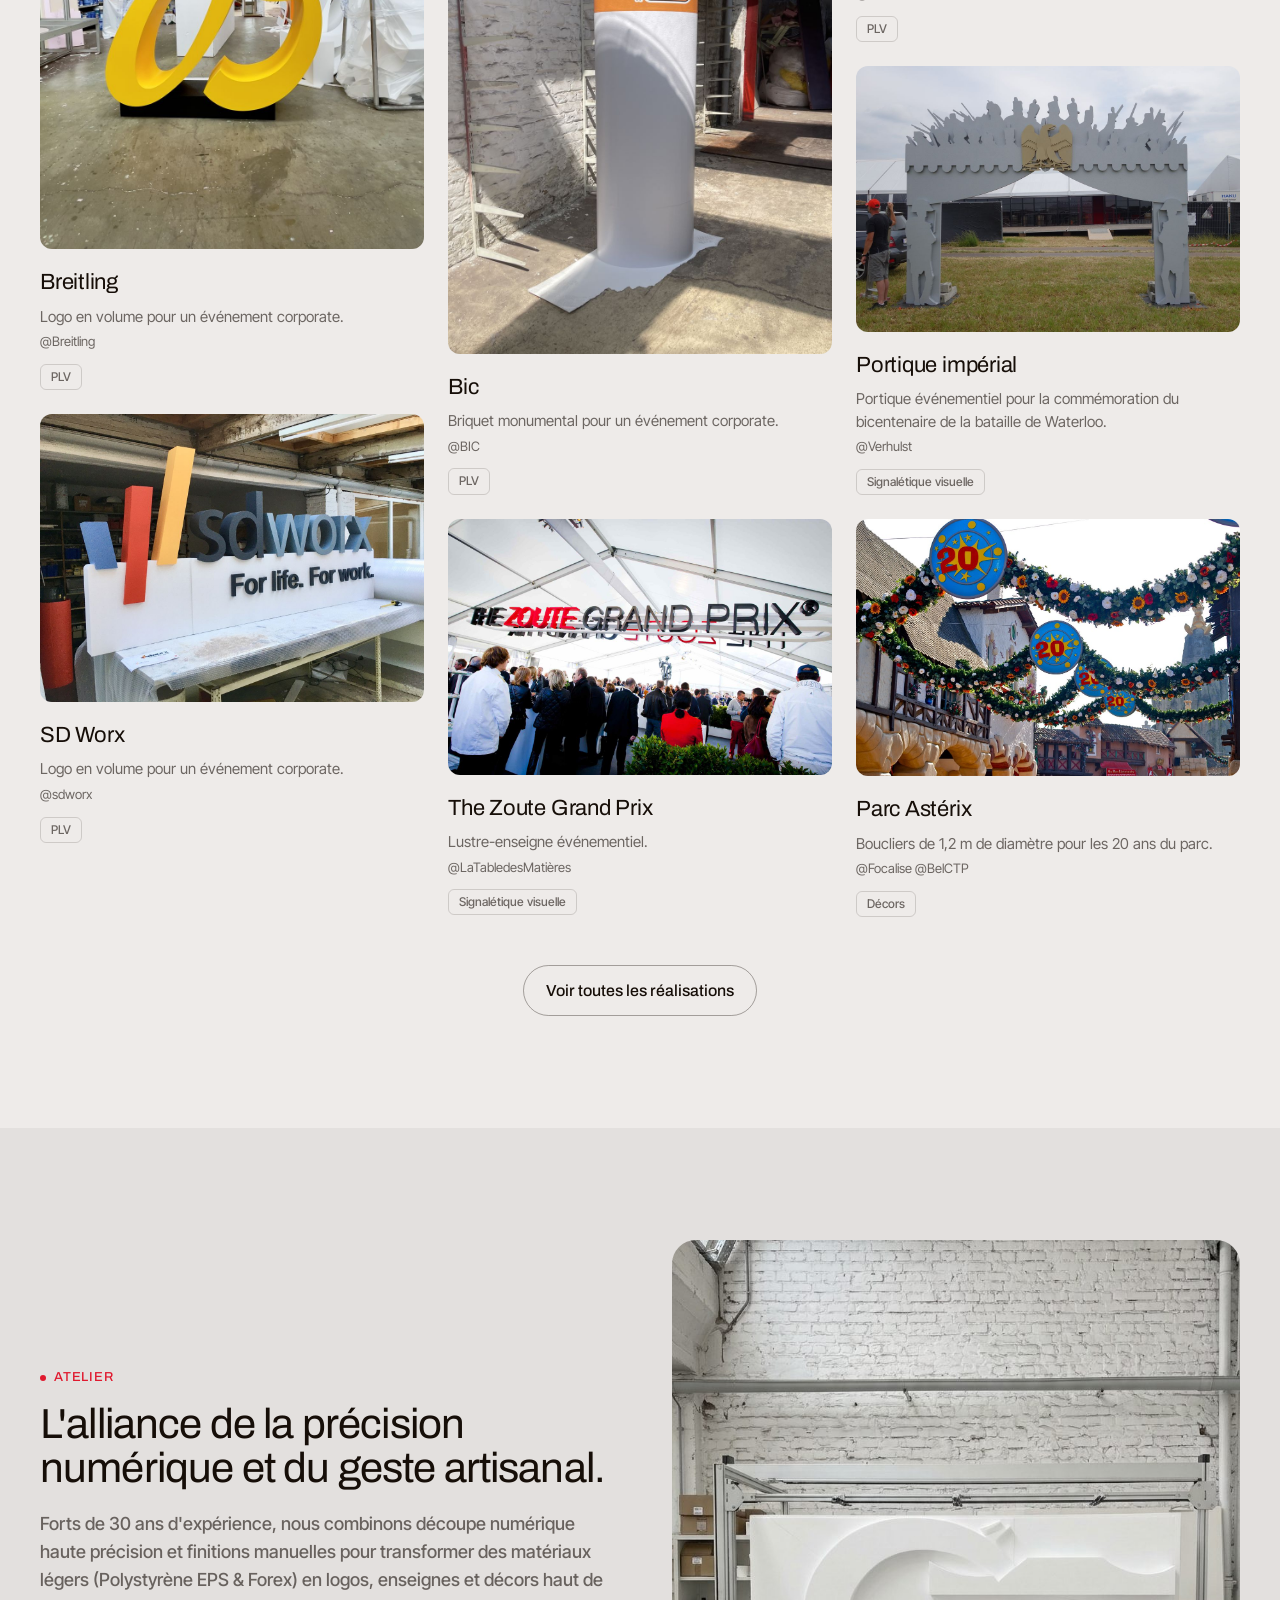
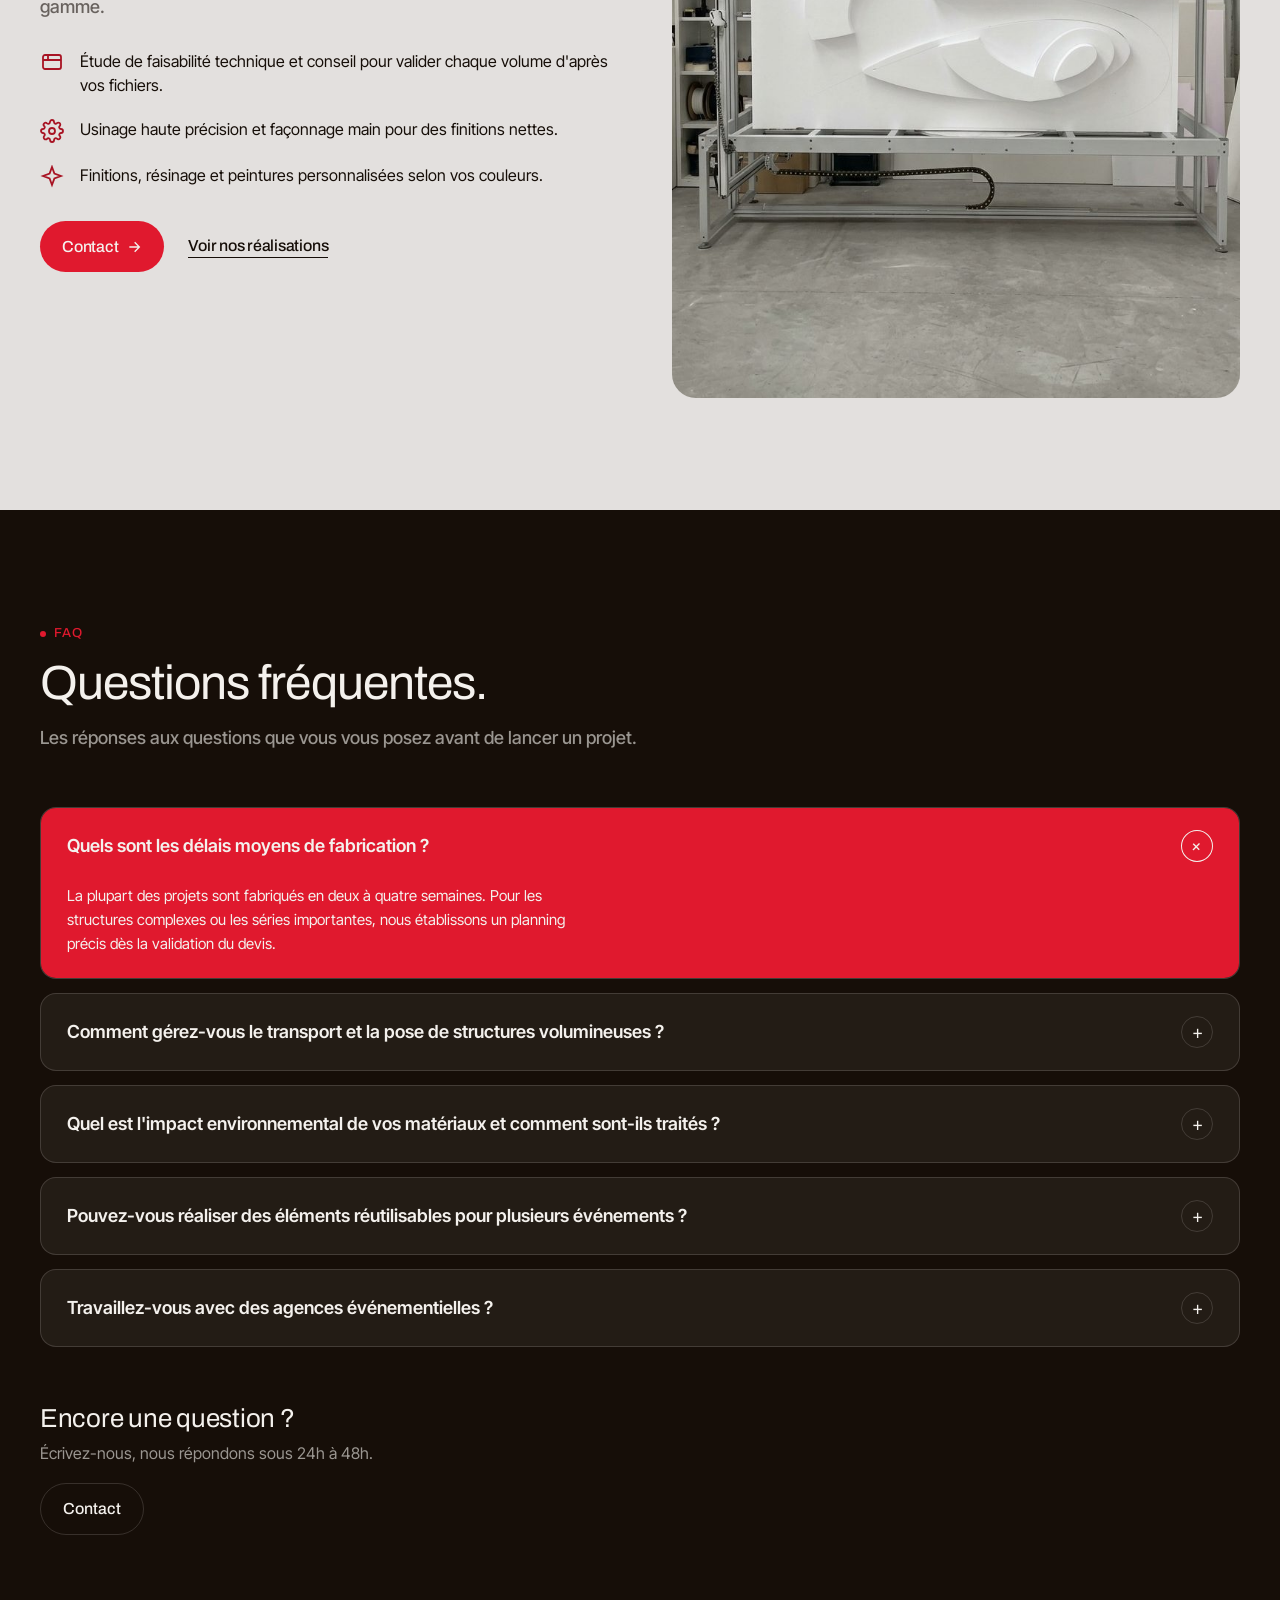
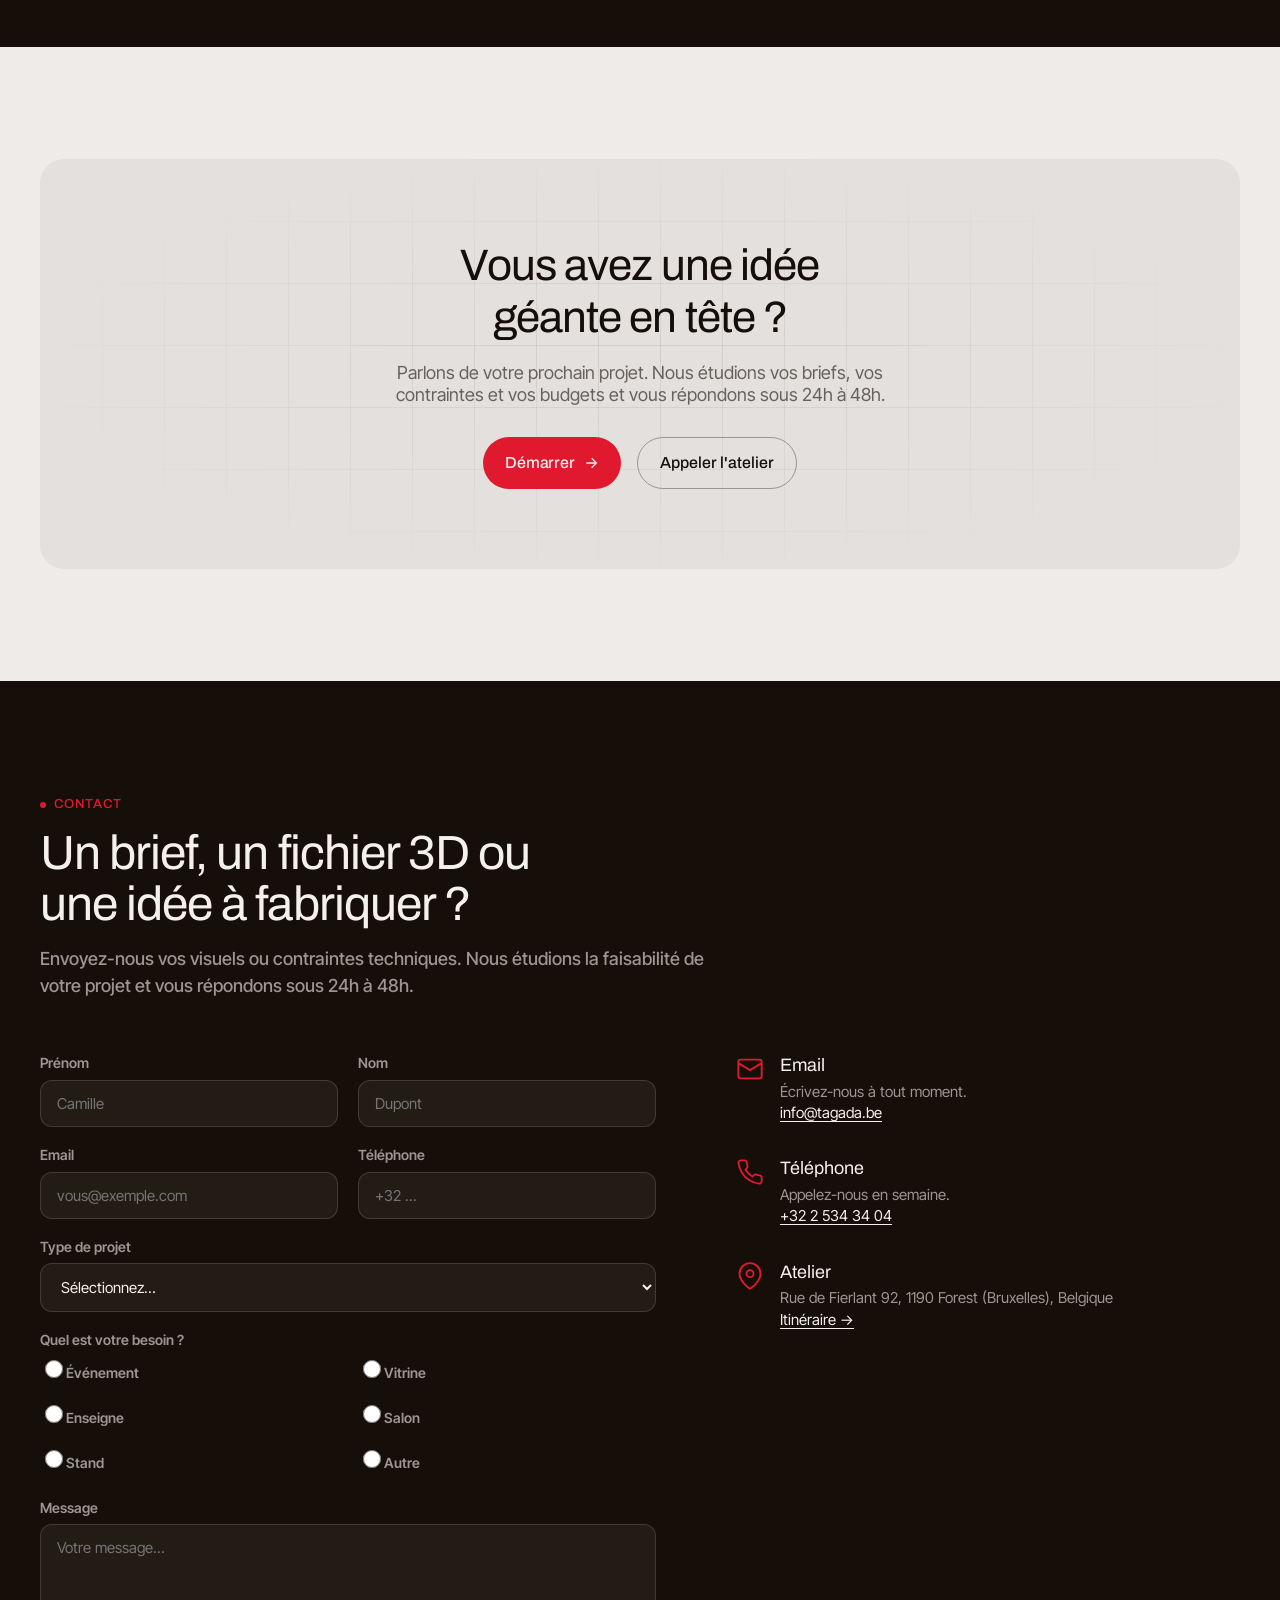
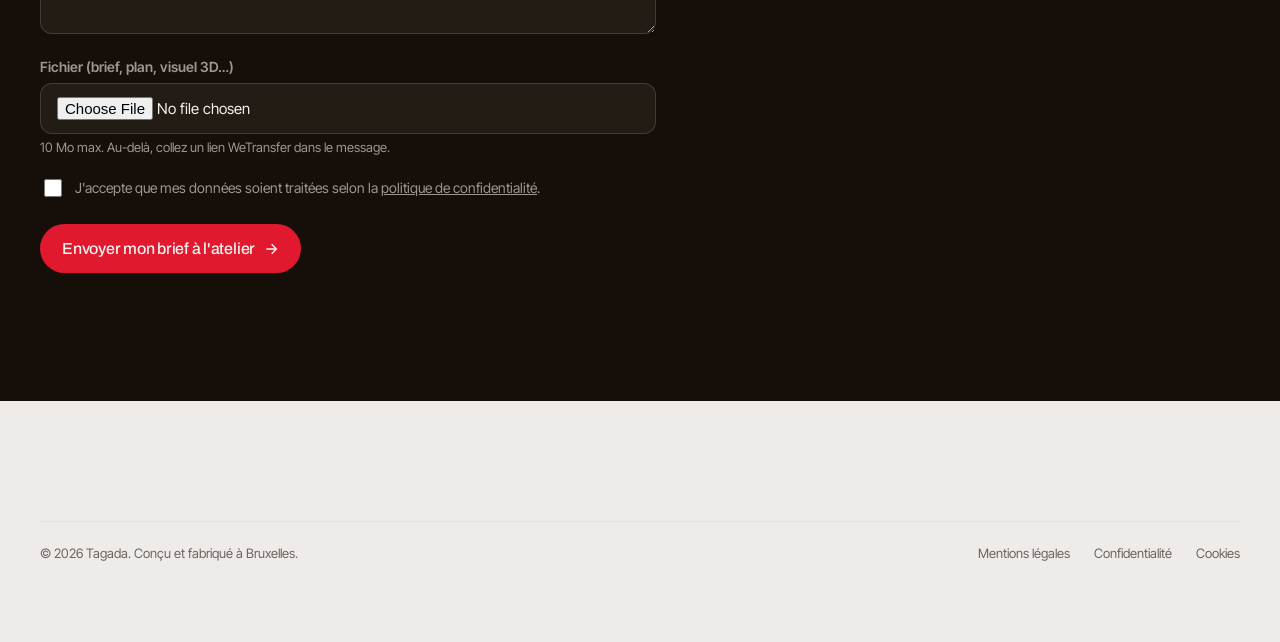
==== commit d8bf7ee9: "feat: launch prep for tagada.be — PHP contact form, .htaccess redirects, domain URLs - contact.php (" ====
--- a/index.html
+++ b/index.html
@@ -5,40 +5,40 @@
 <meta name="viewport" content="width=device-width, initial-scale=1">
 <title>Découpe de polystyrène pour logos, enseignes et lettrages à Bruxelles — Tagada</title>
 <meta name="description" content="Atelier de fabrication à Bruxelles : logos 3D, enseignes XXL et décors sur-mesure en EPS et Forex. 30 ans d'expertise pour agences, retail et événementiel.">
-<link rel="canonical" href="https://laurent156.github.io/tagada-site/">
+<link rel="canonical" href="https://tagada.be/">
 <link rel="icon" type="image/x-icon" href="favicon.ico">
 <link rel="icon" type="image/png" sizes="32x32" href="favicon-32.png">
 <link rel="icon" type="image/png" sizes="16x16" href="favicon-16.png">
 <link rel="apple-touch-icon" sizes="180x180" href="apple-touch-icon.png">
 <link rel="manifest" href="site.webmanifest">
 <meta name="theme-color" content="#E0192E">
-<link rel="alternate" hreflang="fr" href="https://laurent156.github.io/tagada-site/">
-<link rel="alternate" hreflang="en" href="https://laurent156.github.io/tagada-site/en/">
-<link rel="alternate" hreflang="nl" href="https://laurent156.github.io/tagada-site/nl/">
-<link rel="alternate" hreflang="x-default" href="https://laurent156.github.io/tagada-site/">
+<link rel="alternate" hreflang="fr" href="https://tagada.be/">
+<link rel="alternate" hreflang="en" href="https://tagada.be/en/">
+<link rel="alternate" hreflang="nl" href="https://tagada.be/nl/">
+<link rel="alternate" hreflang="x-default" href="https://tagada.be/">
 <meta property="og:type" content="website">
 <meta property="og:site_name" content="Tagada">
 <meta property="og:title" content="Découpe de polystyrène pour logos, enseignes et lettrages à Bruxelles — Tagada">
 <meta property="og:description" content="Atelier de fabrication à Bruxelles : logos 3D, enseignes XXL et décors sur-mesure en EPS et Forex. 30 ans d'expertise pour agences, retail et événementiel.">
-<meta property="og:url" content="https://laurent156.github.io/tagada-site/">
-<meta property="og:image" content="https://laurent156.github.io/tagada-site/Images/og-image.jpg">
+<meta property="og:url" content="https://tagada.be/">
+<meta property="og:image" content="https://tagada.be/Images/og-image.jpg">
 <meta property="og:image:width" content="1200">
 <meta property="og:image:height" content="630">
 <meta property="og:locale" content="fr_BE">
 <meta name="twitter:card" content="summary_large_image">
 <meta name="twitter:title" content="Découpe de polystyrène pour logos, enseignes et lettrages à Bruxelles — Tagada">
 <meta name="twitter:description" content="Atelier de fabrication à Bruxelles : logos 3D, enseignes XXL et décors sur-mesure en EPS et Forex. 30 ans d'expertise pour agences, retail et événementiel.">
-<meta name="twitter:image" content="https://laurent156.github.io/tagada-site/Images/og-image.jpg">
+<meta name="twitter:image" content="https://tagada.be/Images/og-image.jpg">
 <script type="application/ld+json">
 {
   "@context": "https://schema.org",
   "@type": "LocalBusiness",
-  "@id": "https://laurent156.github.io/tagada-site/#business",
+  "@id": "https://tagada.be/#business",
   "name": "Tagada",
   "legalName": "Tagada SRL",
   "description": "Atelier de fabrication de logos 3D, enseignes et décors sur-mesure en polystyrène EPS et Forex à Bruxelles. 30 ans d'expertise technique pour les agences, le retail et l'événementiel.",
-  "url": "https://laurent156.github.io/tagada-site/",
-  "image": "https://laurent156.github.io/tagada-site/Images/og-image.jpg",
+  "url": "https://tagada.be/",
+  "image": "https://tagada.be/Images/og-image.jpg",
   "telephone": "+32 2 534 34 04",
   "email": "info@tagada.be",
   "address": {
@@ -61,7 +61,7 @@
     "closes": "17:30"
   },
   "areaServed": ["Belgique", "Bruxelles", "Nord de la France"],
-  "logo": "https://laurent156.github.io/tagada-site/Images/site/logo-tagada-red.png",
+  "logo": "https://tagada.be/Images/site/logo-tagada-red.png",
   "knowsAbout": [
     "Découpe de polystyrène EPS",
     "Découpe de Forex (PVC expansé)",
@@ -407,6 +407,11 @@
 .radio-opt{ display:flex; align-items:center; gap:10px; font-size:15px; }
 .radio-opt input{ width:18px; height:18px; accent-color:var(--accent); }
 .check-opt{ display:flex; align-items:center; gap:10px; font-size:14px; color:var(--on-dark-60); margin:8px 0 24px; }
+.form-hp{ position:absolute; left:-10000px; width:1px; height:1px; overflow:hidden; }
+.file-hint{ margin-top:6px; font-size:13px; color:var(--on-dark-60); }
+.form-status{ margin-top:16px; font-size:15px; line-height:1.5; }
+.form-status.is-ok{ color:var(--on-dark); }
+.form-status.is-error{ color:#ff8a8a; }
 .check-opt input{ width:18px; height:18px; accent-color:var(--accent); }
 .contact-info{ display:flex; flex-direction:column; gap:36px; }
 .info-block{ display:flex; gap:16px; }
@@ -505,7 +510,7 @@
       <a href="mailto:info@tagada.be">info@tagada.be</a>
       <a href="tel:+3225343404">+32 2 534 34 04</a>
     </div>
-    <div class="menu-foot" style="margin-top:16px;"><a href="https://laurent156.github.io/tagada-site/" class="is-current">FR</a><a href="https://laurent156.github.io/tagada-site/en/">EN</a><a href="https://laurent156.github.io/tagada-site/nl/">NL</a></div>
+    <div class="menu-foot" style="margin-top:16px;"><a href="https://tagada.be/" class="is-current">FR</a><a href="https://tagada.be/en/">EN</a><a href="https://tagada.be/nl/">NL</a></div>
   </div>
 </div>
 
@@ -529,7 +534,7 @@
     <div class="video-frame">
       <img src="Images/site/hero-video-panel.jpg" alt="Volume Audi Q8 grandeur nature réalisé pour un événement">
       <div class="scrim"></div>
-      <p class="video-caption">Audi Q8 — volume grandeur nature réalisé pour un événement.</p>
+      <p class="video-caption">Logo Audi Q8 pour un événement hippique. @D'Ieteren</p>
     </div>
   </div>
 </header>
@@ -604,7 +609,7 @@
       <div class="why-media curtain reveal-io" data-reveal-group><img loading="lazy" src="Images/site/savoir-faire-oeuf-decoupe.jpg" alt="Œuf géant en polystyrène sur la machine de découpe à fil chaud, dans l'atelier"><div class="cur-fill"></div></div>
       <div data-reveal-group>
         <div class="eyebrow on-dark reveal-io">Savoir-faire</div>
-        <h2 class="why-h2 reveal-io">De votre briefing à la pièce finale&nbsp;: notre expertise de fabrication 3D en polystyrène EPS &amp; Forex.</h2>
+        <h2 class="why-h2 reveal-io">De votre briefing à la pièce finale&nbsp;: notre expertise de fabrication 3D en polystyrène EPS.</h2>
         <p class="why-text reveal-io">Envoyez-nous votre briefing&nbsp;: nous étudions la faisabilité, façonnons et finissons chaque pièce dans notre atelier bruxellois.</p>
         <div class="why-list">
           <div class="why-item reveal-io">
@@ -1029,13 +1034,15 @@
       <p class="reveal-io" style="color:var(--on-dark-60);">Envoyez-nous vos visuels ou contraintes techniques. Nous étudions la faisabilité de votre projet et vous répondons sous 24h à 48h.</p>
     </div>
     <div class="contact-grid" data-reveal-group>
-      <form class="reveal-io" onsubmit="return false;"><!-- TODO : brancher sur un service d'envoi (Formspree, Netlify Forms…) -->
+      <form id="contactForm" class="reveal-io" action="contact.php" method="post" enctype="multipart/form-data">
+        <input type="hidden" name="lang" value="fr">
+        <div class="form-hp" aria-hidden="true"><label>Website<input type="text" name="website" tabindex="-1" autocomplete="off"></label></div>
         <div class="row2">
           <div class="field"><label for="f-prenom">Prénom</label><input id="f-prenom" name="prenom" type="text" placeholder="Camille"></div>
           <div class="field"><label for="f-nom">Nom</label><input id="f-nom" name="nom" type="text" placeholder="Dupont"></div>
         </div>
         <div class="row2">
-          <div class="field"><label for="f-email">Email</label><input id="f-email" name="email" type="email" placeholder="vous@exemple.com"></div>
+          <div class="field"><label for="f-email">Email</label><input id="f-email" name="email" type="email" required placeholder="vous@exemple.com"></div>
           <div class="field"><label for="f-tel">Téléphone</label><input id="f-tel" name="telephone" type="tel" placeholder="+32 ..."></div>
         </div>
         <div class="field">
@@ -1061,11 +1068,12 @@
           </div>
         </div>
         <div class="field"><label for="f-message">Message</label><textarea id="f-message" name="message" placeholder="Votre message…"></textarea></div>
-        <div class="field"><label for="f-fichier">Fichier (brief, plan, visuel 3D…)</label><input id="f-fichier" name="fichier" type="file" accept=".pdf,.ai,.eps,.dwg,.stl,.step,.stp,.obj,.jpg,.jpeg,.png,.zip"></div>
+        <div class="field"><label for="f-fichier">Fichier (brief, plan, visuel 3D…)</label><input id="f-fichier" name="fichier" type="file" accept=".pdf,.ai,.eps,.dwg,.stl,.step,.stp,.obj,.jpg,.jpeg,.png,.zip"><p class="file-hint">10 Mo max. Au-delà, collez un lien WeTransfer dans le message.</p></div>
         <label class="check-opt"><input type="checkbox" name="consentement" required><span>J'accepte que mes données soient traitées selon la <a href="confidentialite.html" style="text-decoration:underline;">politique de confidentialité</a>.</span></label>
         <button class="btn-primary" type="submit">Envoyer mon brief à l'atelier
           <span class="icon-slide"><svg class="ic-a" viewBox="0 0 24 24" fill="none" stroke="currentColor" stroke-width="2"><path d="M5 12h14M13 5l7 7-7 7"/></svg><svg class="ic-b" viewBox="0 0 24 24" fill="none" stroke="currentColor" stroke-width="2"><path d="M5 12h14M13 5l7 7-7 7"/></svg></span>
         </button>
+        <p class="form-status" id="formStatus" role="status" aria-live="polite"></p>
       </form>
       <div class="contact-info">
         <div class="info-block reveal-io">
@@ -1130,6 +1138,32 @@
   applyPortfolioFilter(cat);
 }
 applyPortfolioFilter('all');
+
+/* Contact form: posts to contact.php (PHP mail() on one.com) and shows the result inline. */
+(function(){
+  var form = document.getElementById('contactForm');
+  var status = document.getElementById('formStatus');
+  var MAX_FILE_BYTES = 10 * 1024 * 1024;
+  var MSG = { sending: "Envoi en cours…", ok: "Merci ! Votre demande est bien arrivée à l'atelier. Nous vous répondons rapidement.", err: "L'envoi n'a pas fonctionné. Réessayez ou écrivez-nous à info@tagada.be.", size: "Le fichier dépasse 10 Mo : envoyez-le plutôt via WeTransfer et collez le lien dans votre message." };
+  function show(text, kind){ status.textContent = text; status.className = 'form-status' + (kind ? ' is-' + kind : ''); }
+  var sent = new URLSearchParams(location.search).get('envoi');
+  if (sent) show(sent === 'ok' ? MSG.ok : MSG.err, sent === 'ok' ? 'ok' : 'error');
+  form.addEventListener('submit', function(e){
+    e.preventDefault();
+    var file = form.querySelector('#f-fichier').files[0];
+    if (file && file.size > MAX_FILE_BYTES) { show(MSG.size, 'error'); return; }
+    var btn = form.querySelector('button[type=submit]');
+    btn.disabled = true; show(MSG.sending);
+    fetch(form.action, { method: 'POST', body: new FormData(form), headers: { 'Accept': 'application/json' } })
+      .then(function(r){ return r.json().catch(function(){ return { success: false }; }); })
+      .then(function(res){
+        if (res.success) { form.reset(); show(MSG.ok, 'ok'); }
+        else show(res.error === 'file_size' ? MSG.size : MSG.err, 'error');
+      })
+      .catch(function(){ show(MSG.err, 'error'); })
+      .then(function(){ btn.disabled = false; });
+  });
+})();
 
 function toggleMenu(open){
   document.getElementById('menuOverlay').classList.toggle('is-open', open);
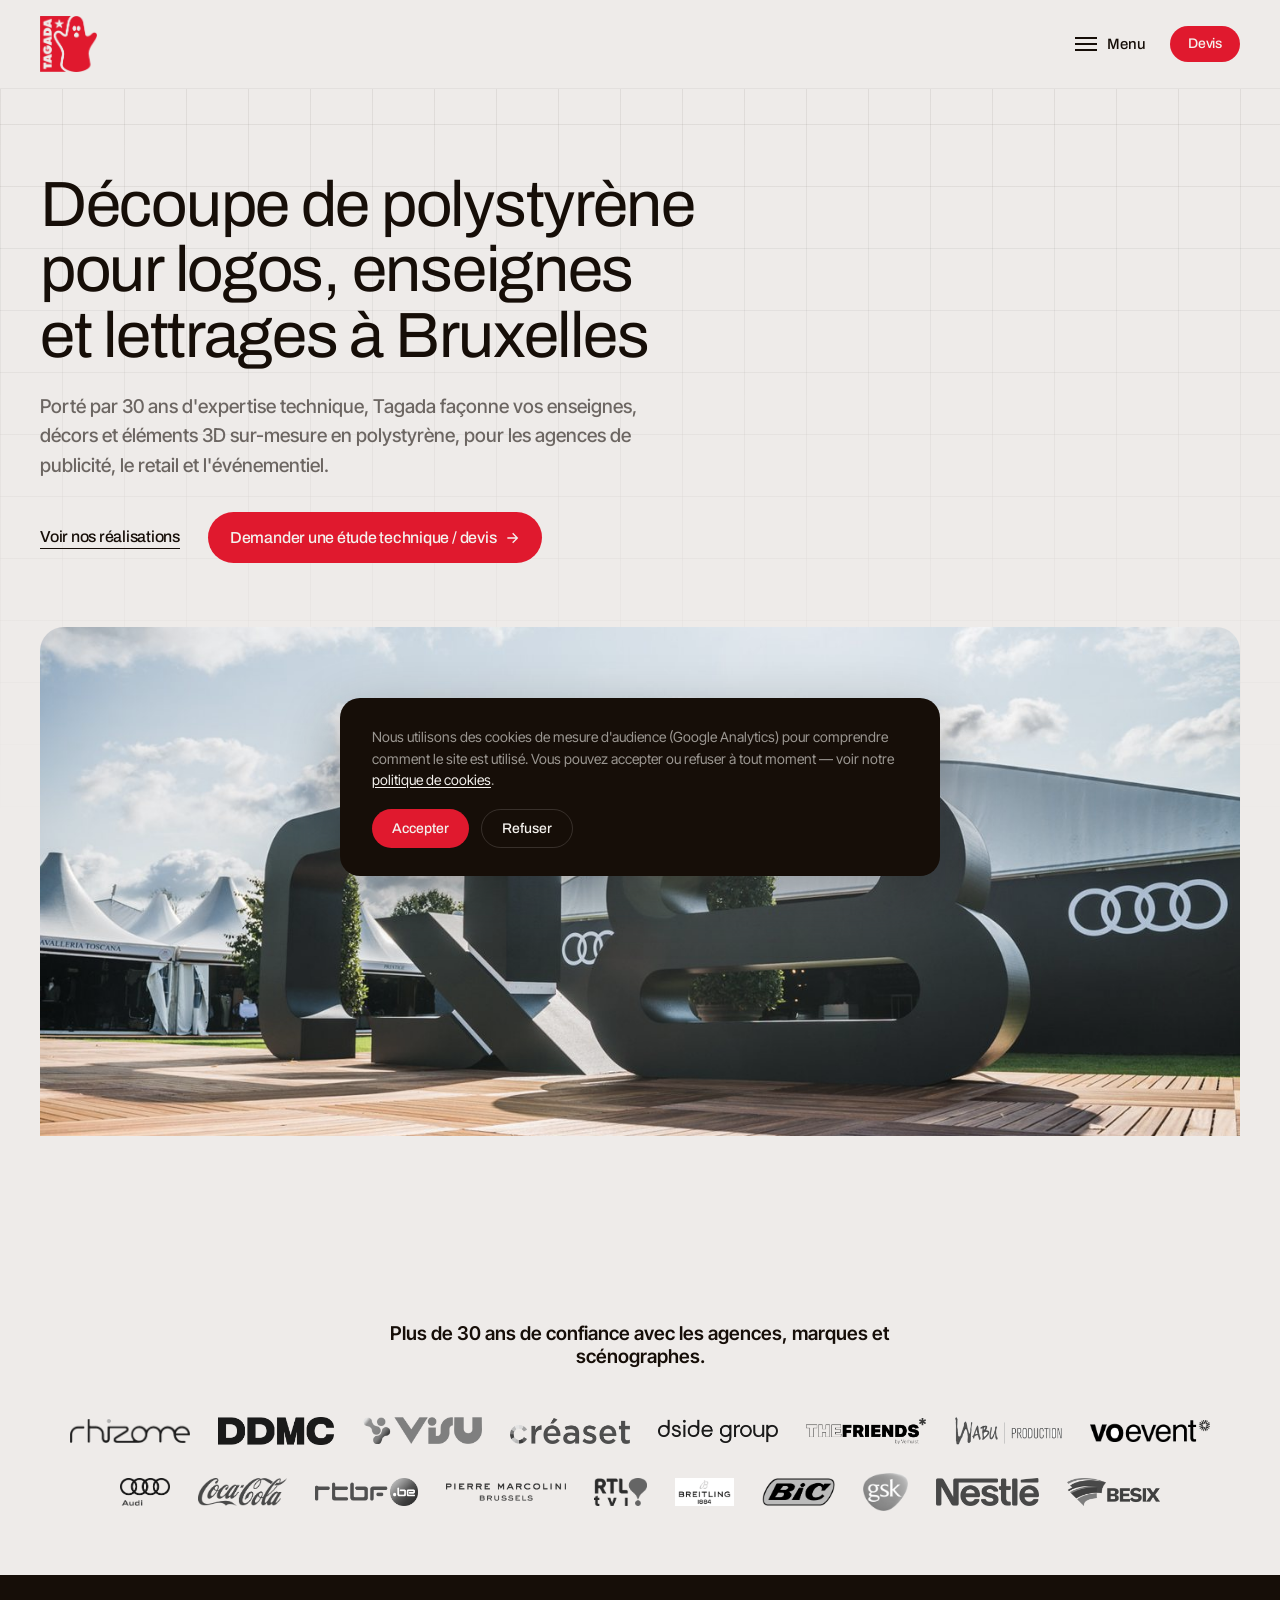
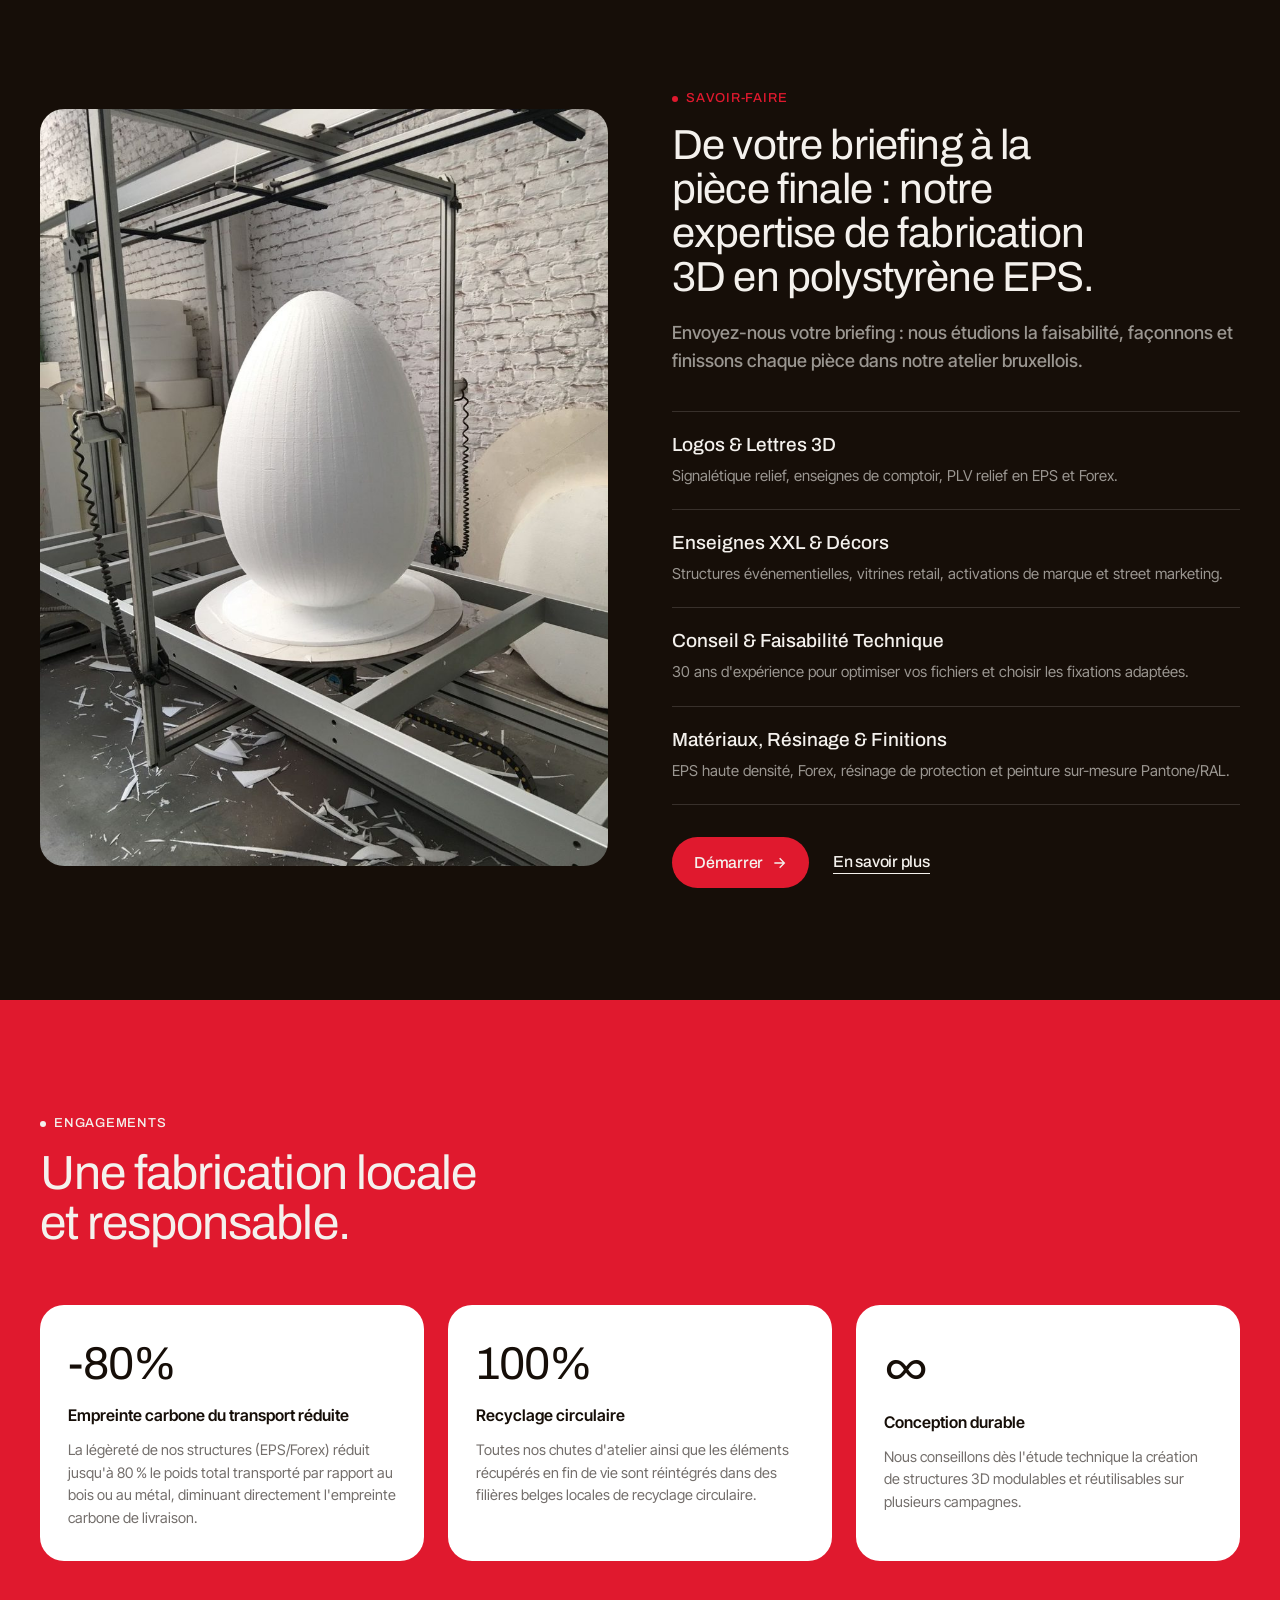
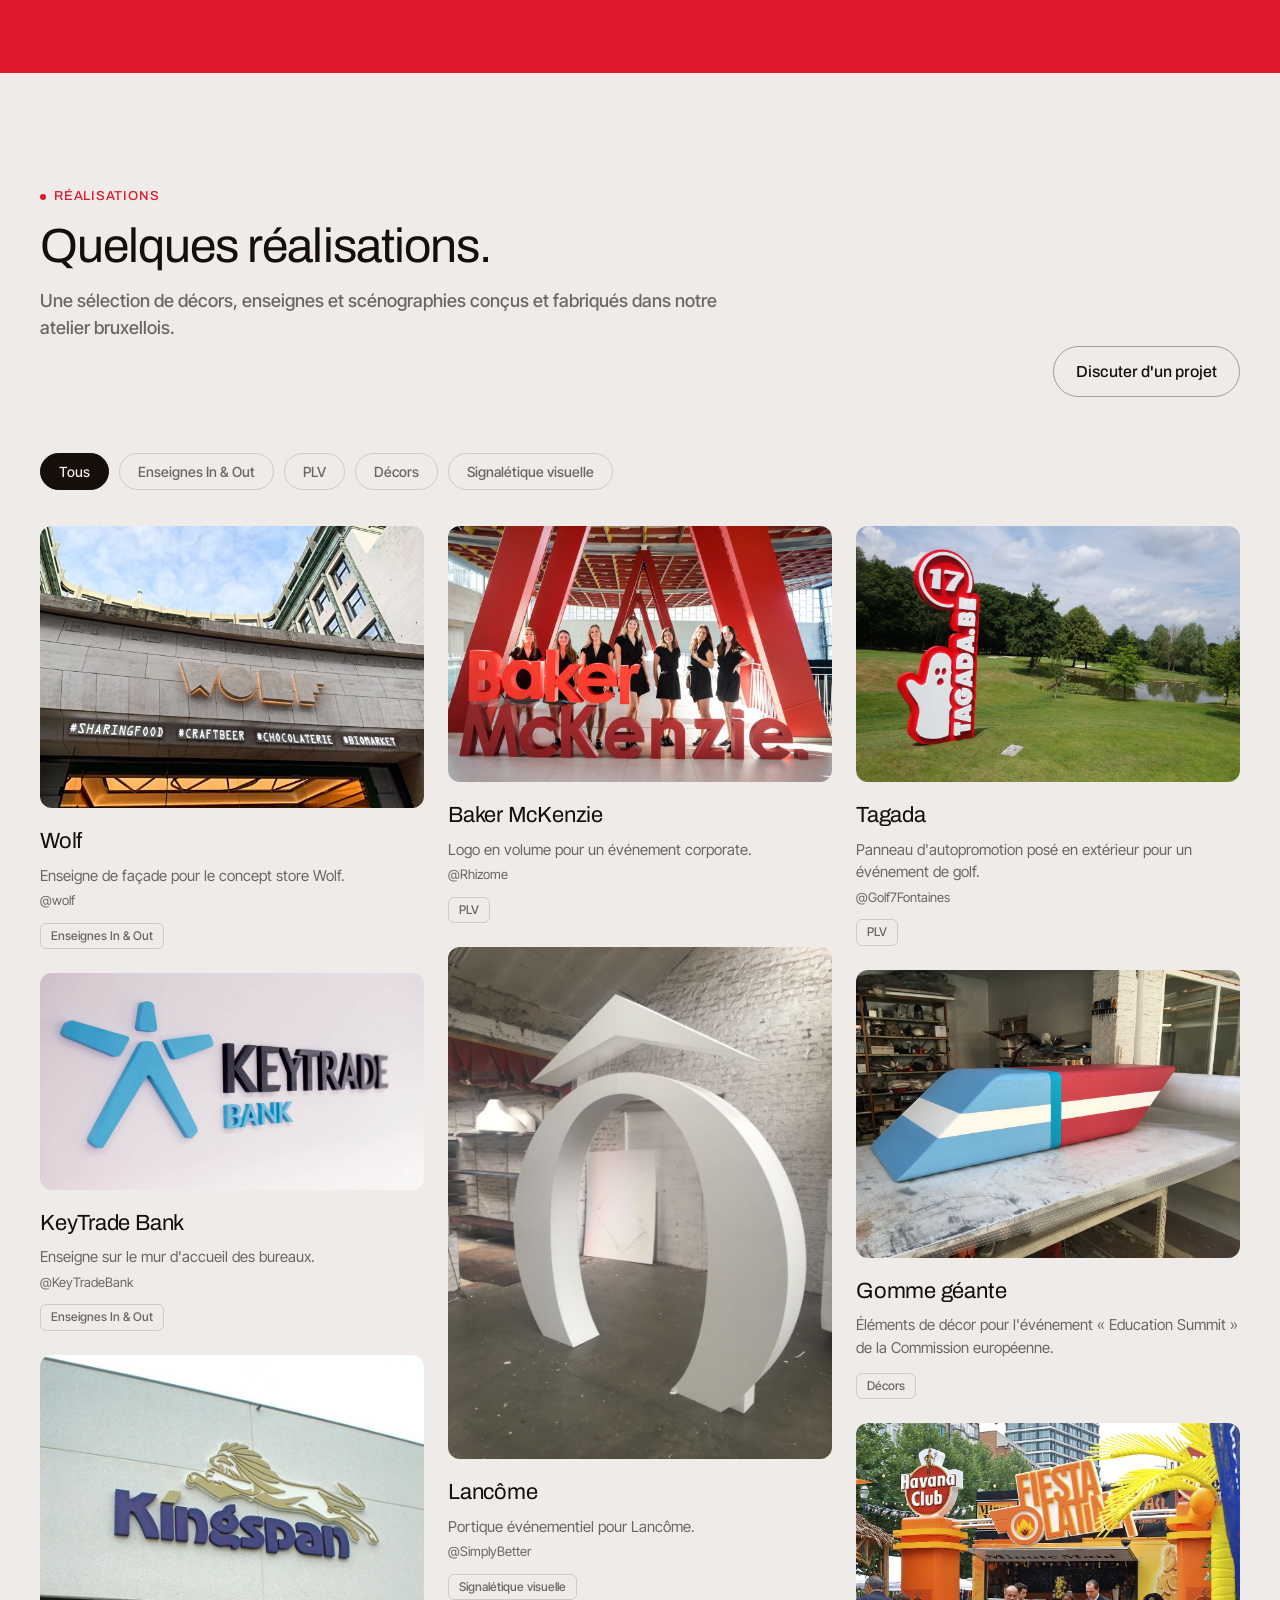
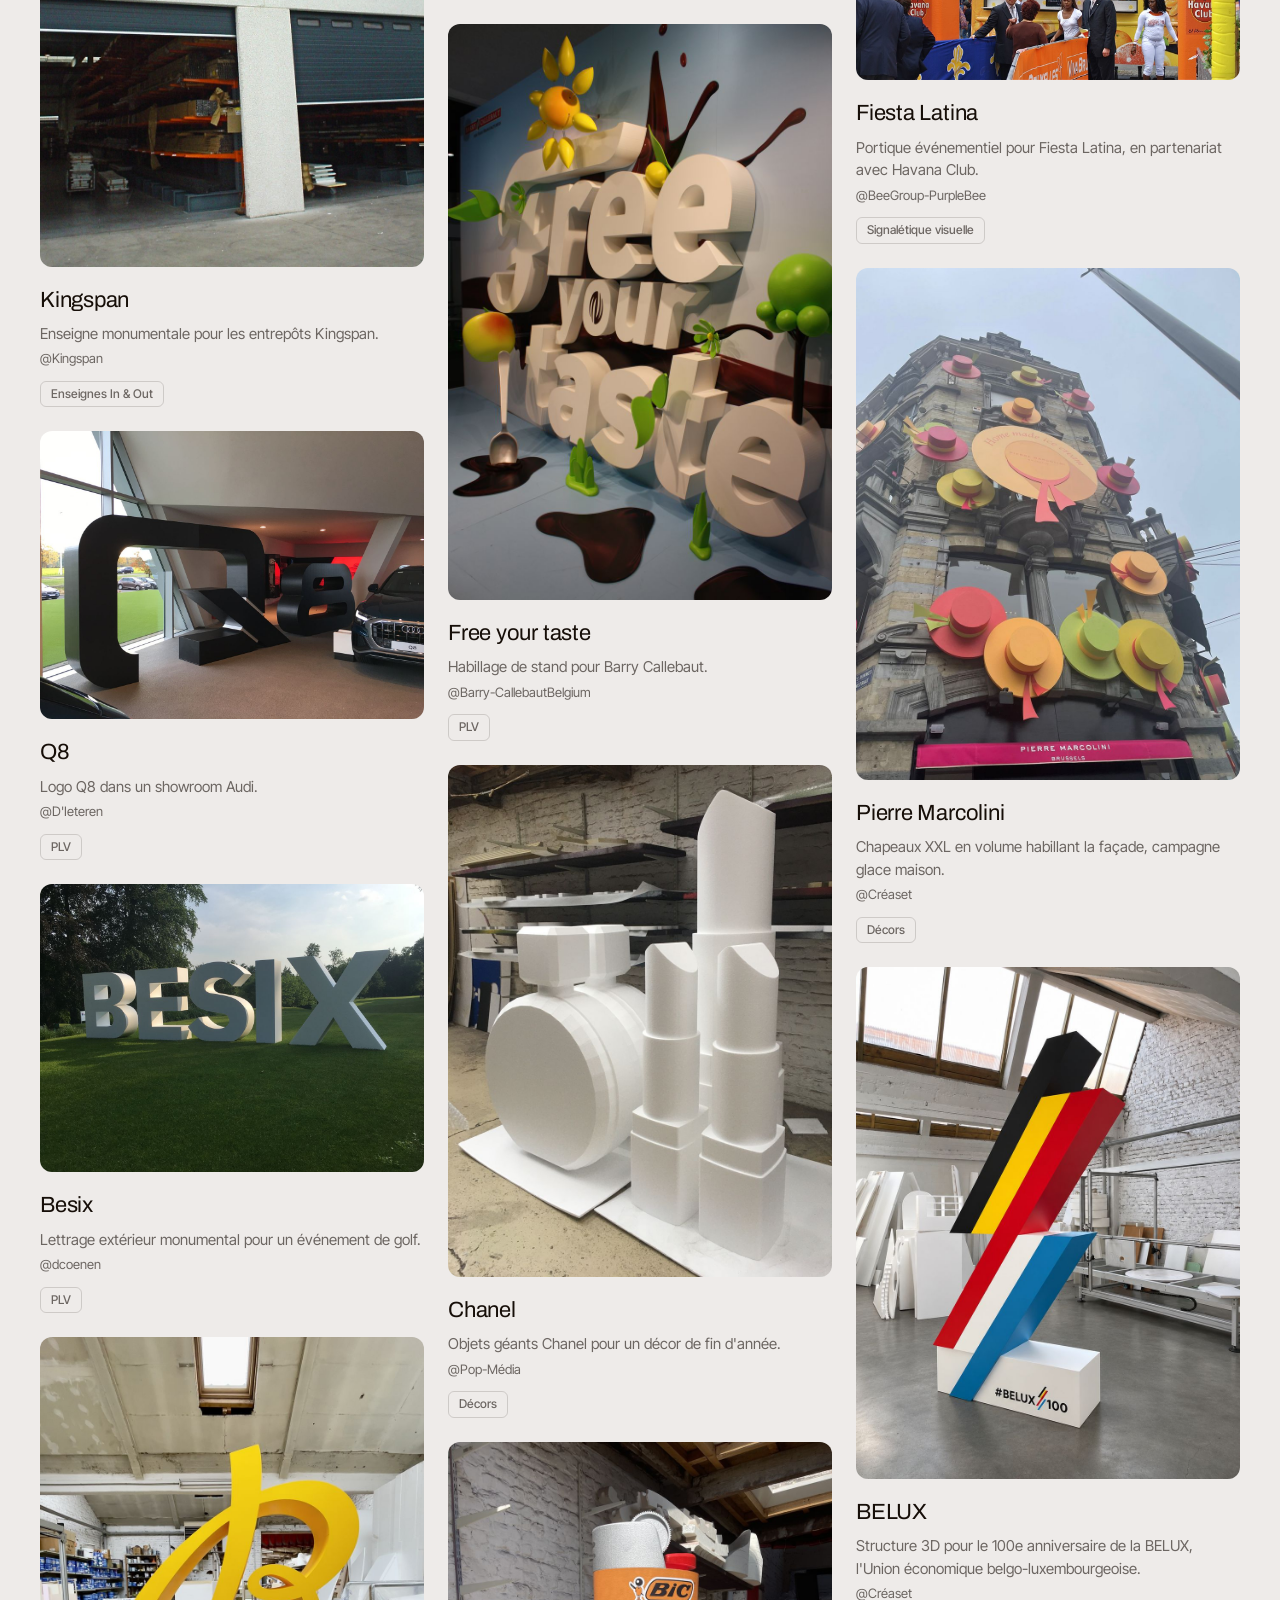
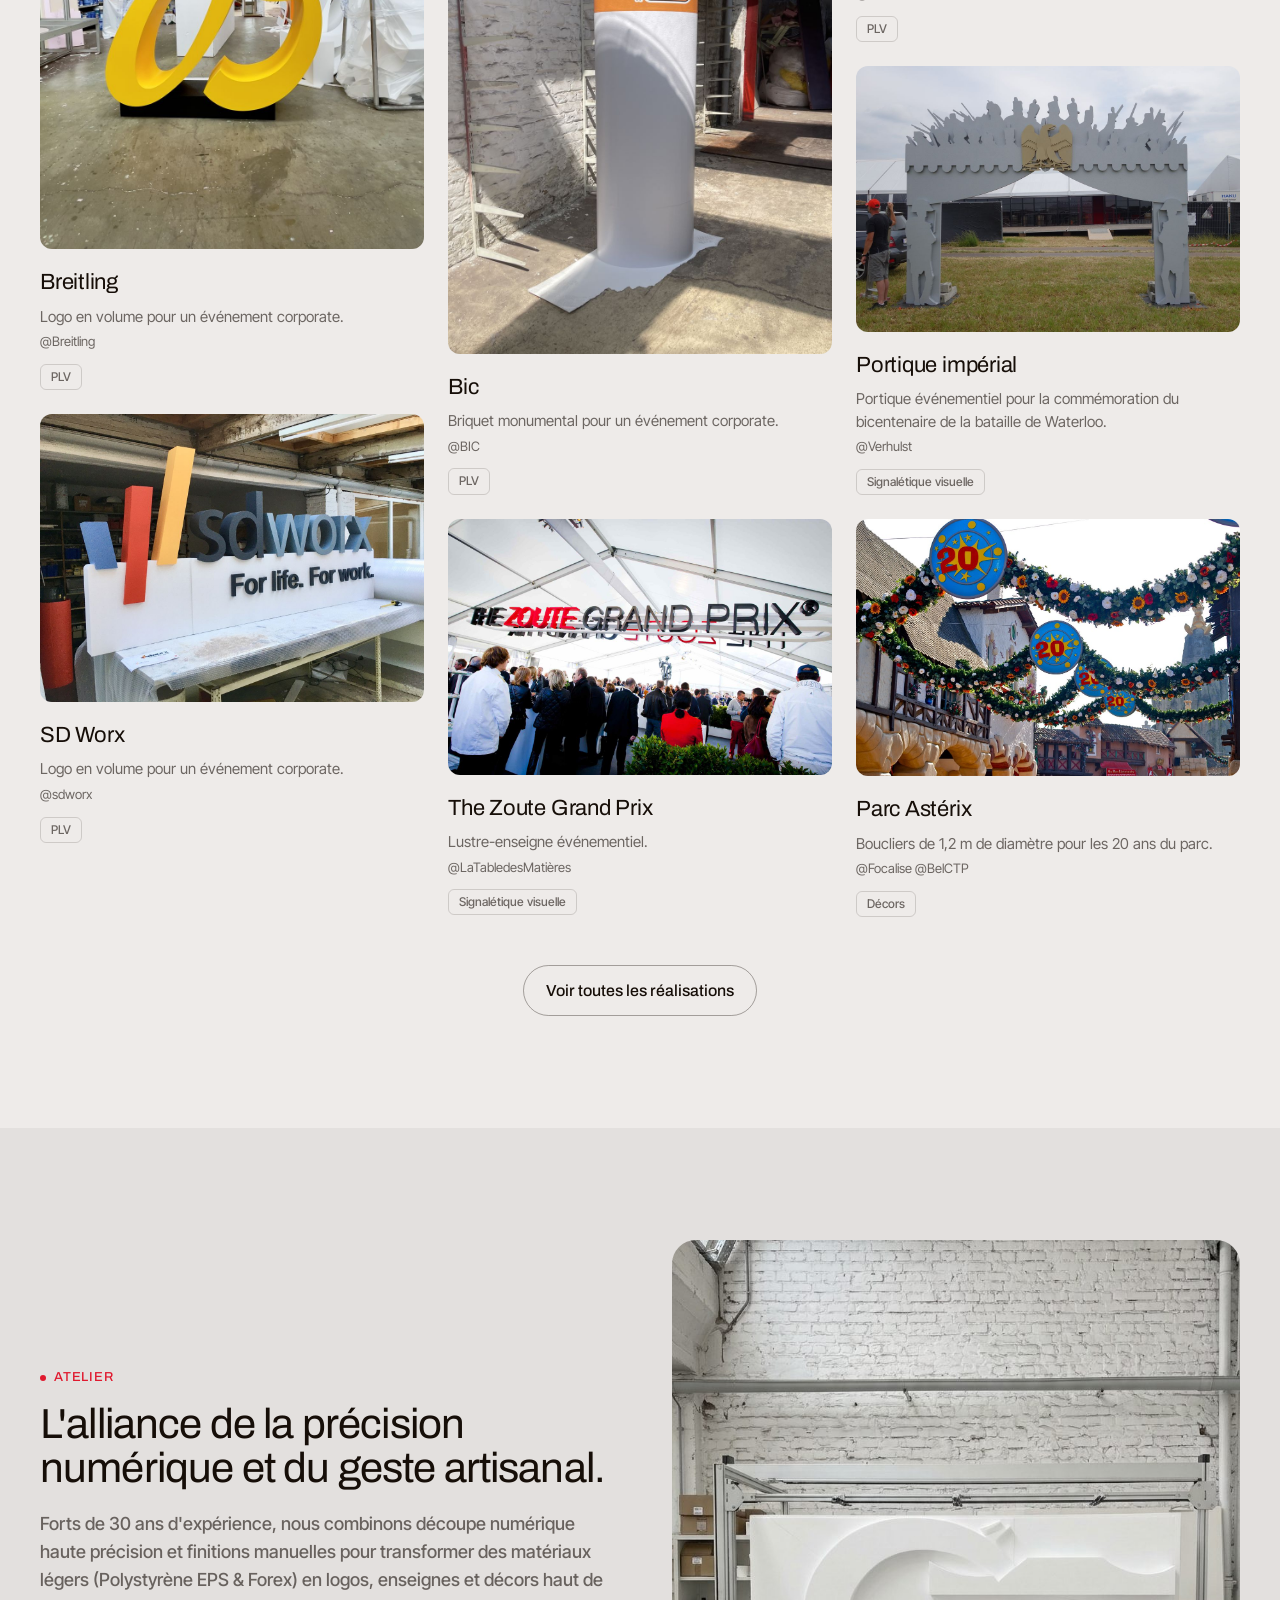
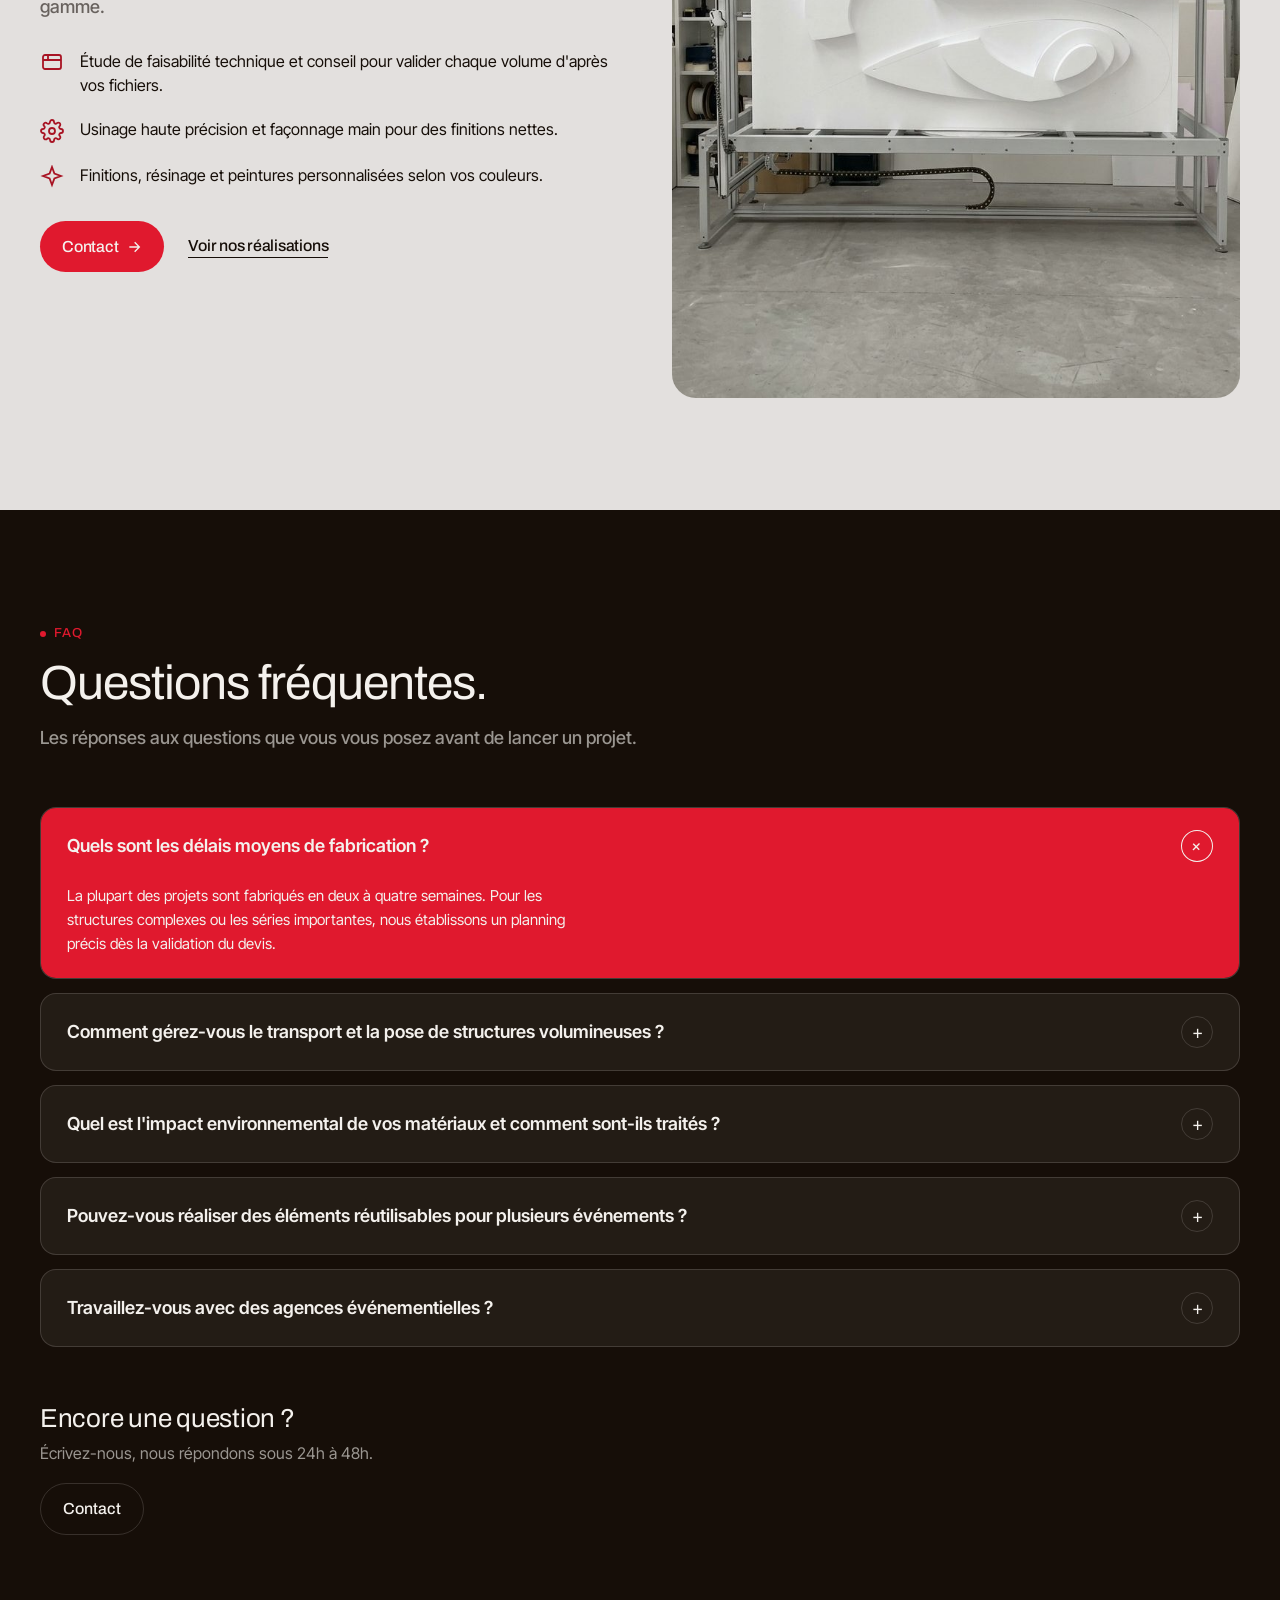
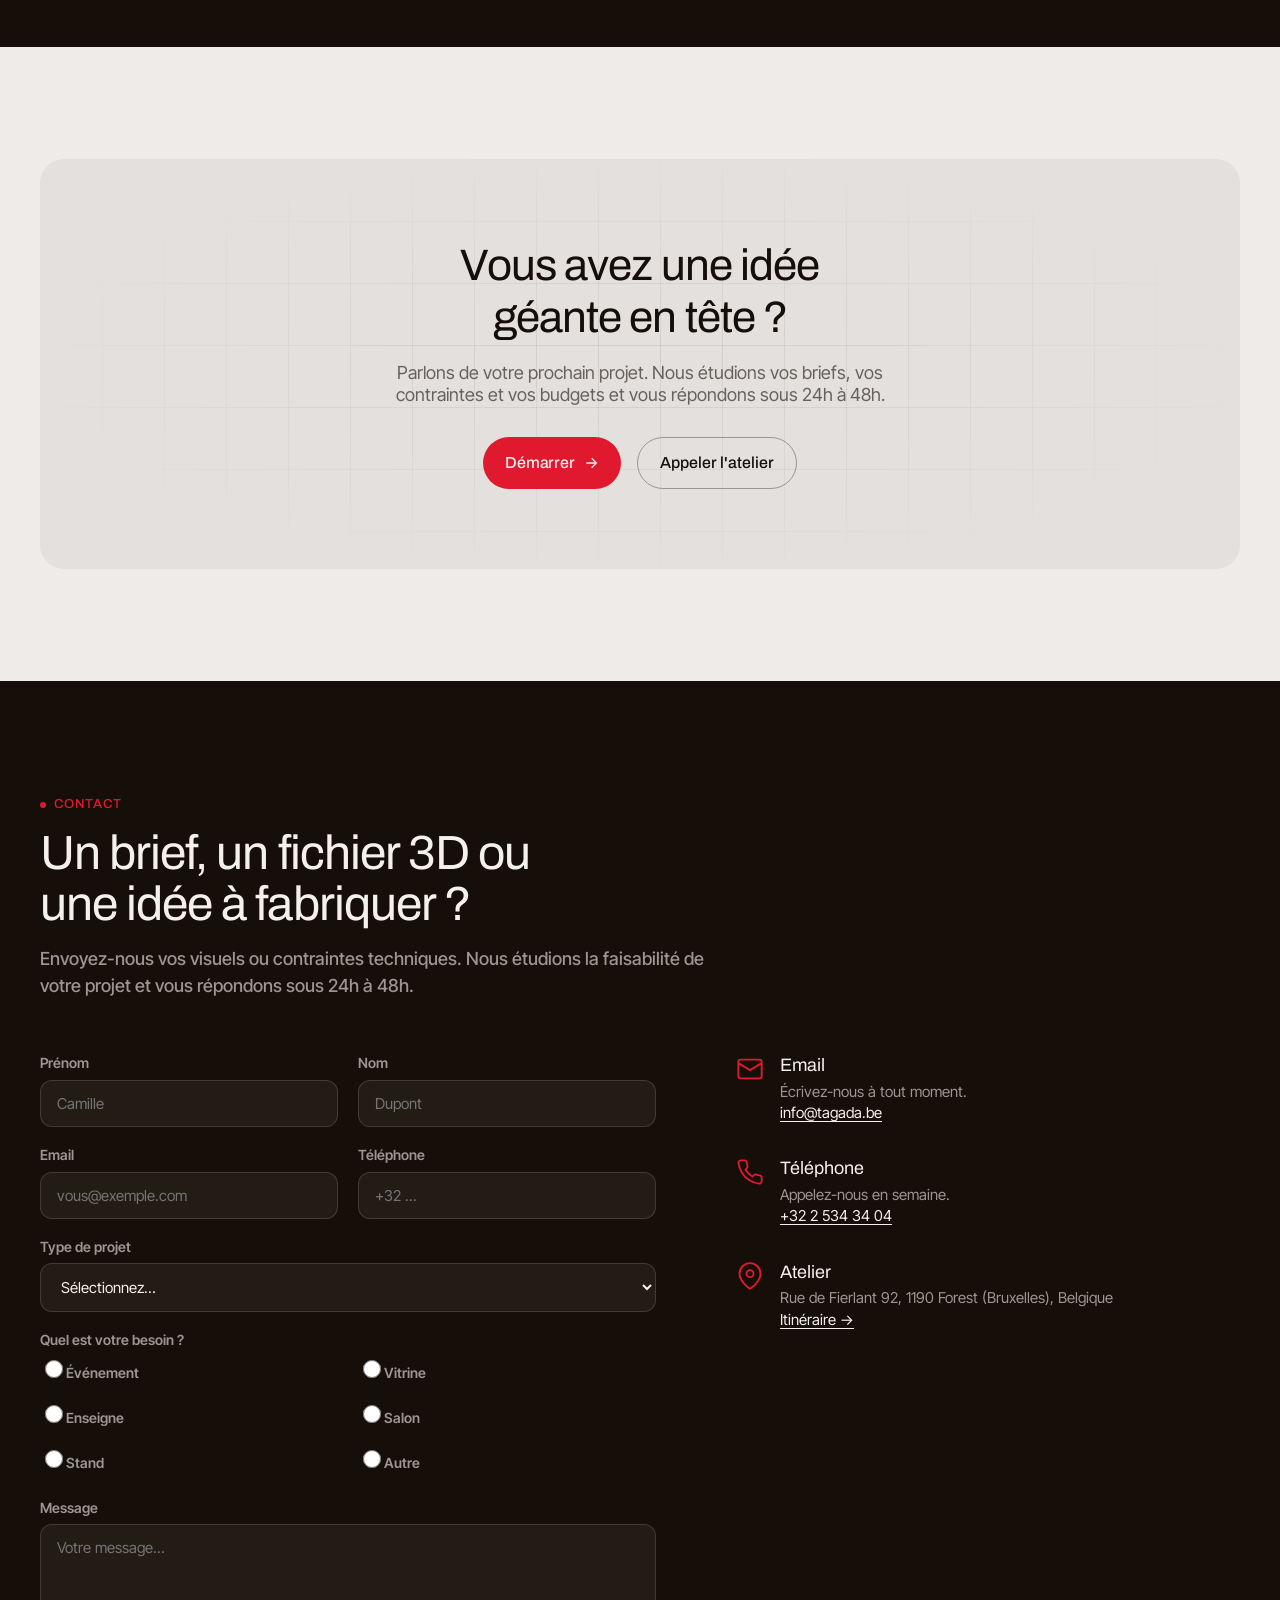
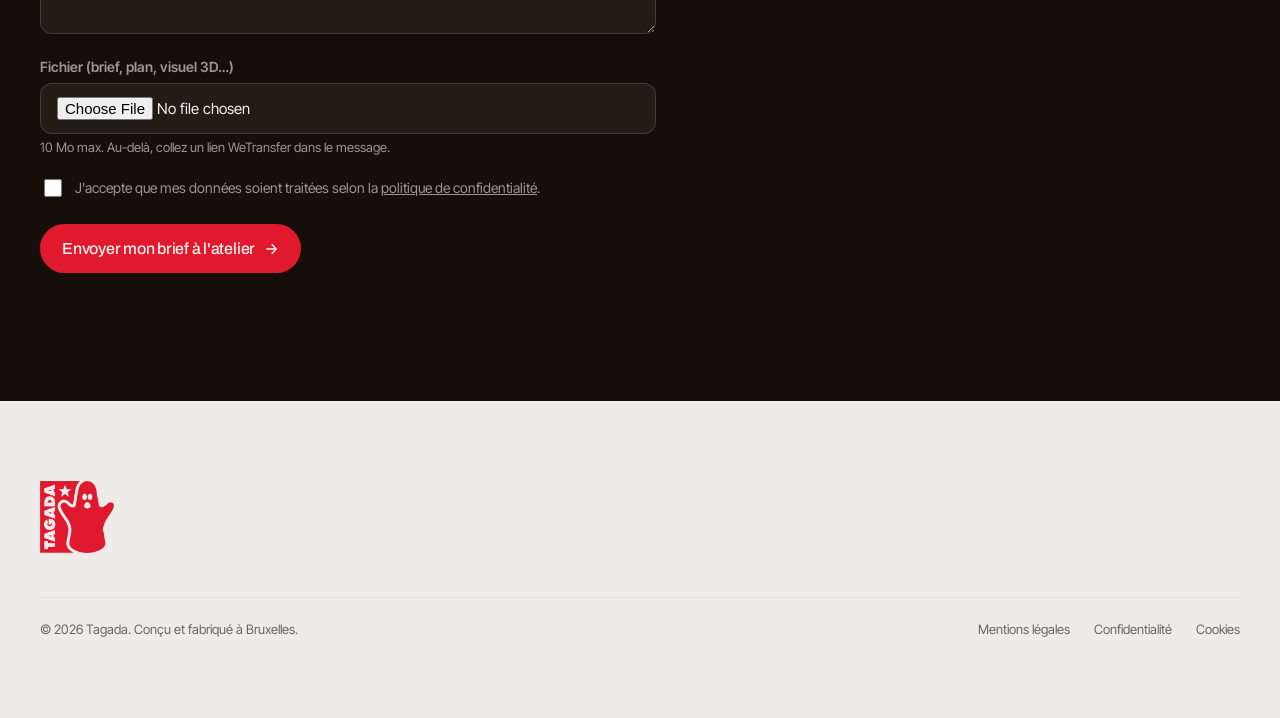
==== commit 2da5fa87: "feat: bigger header logo, footer logo, one.com hosting notice, auto-deploy to one.com - Header logo " ====
--- a/index.html
+++ b/index.html
@@ -215,9 +215,9 @@
 
 /* ---------- Navbar ---------- */
 .navbar{ position:fixed; top:0; left:0; right:0; z-index:500; background:var(--bg); border-bottom:1px solid var(--line); transition:border-color .3s; }
-.navbar-inner{ max-width:1280px; margin:0 auto; padding:20px 40px; display:flex; align-items:center; justify-content:space-between; }
+.navbar-inner{ max-width:1280px; margin:0 auto; padding:16px 40px; display:flex; align-items:center; justify-content:space-between; }
 .brand{ display:flex; align-items:center; gap:10px; font-family:var(--font-display); font-weight:500; font-size:20px; letter-spacing:-.02em; }
-.brand .mark{ width:auto; height:40px; object-fit:contain; display:block; }
+.brand .mark{ width:auto; height:56px; object-fit:contain; display:block; }
 .nav-actions{ display:flex; align-items:center; gap:24px; }
 .menu-trigger{ display:flex; align-items:center; gap:10px; background:none; border:none; cursor:pointer; font-family:var(--font-display); font-weight:500; font-size:15px; color:var(--ink); padding:0; }
 .menu-trigger .bars{ width:22px; height:14px; position:relative; }
@@ -429,6 +429,8 @@
 .footer-col a:hover{ color:var(--accent-deep); }
 .footer-col a.social-link{ display:flex; align-items:center; gap:12px; }
 .social-link .ic{ width:18px; height:18px; flex-shrink:0; }
+.footer-brand{ display:inline-block; }
+.footer-brand img{ height:72px; width:auto; display:block; }
 .footer-credits{ margin-top:40px; padding-top:24px; border-top:1px solid var(--line); display:flex; justify-content:space-between; align-items:center; gap:20px; flex-wrap:wrap; font-size:13px; color:var(--ink-60); }
 .footer-legal{ display:flex; gap:24px; }
 @media (max-width:900px){ .footer-cols{ gap:40px; } }
@@ -1105,6 +1107,7 @@
       </div>
     </div>
     -->
+    <a class="footer-brand" href="index.html" aria-label="Tagada"><img loading="lazy" src="Images/site/logo-tagada-red.png" alt="Tagada"></a>
     <div class="footer-credits">
       <span>© 2026 Tagada. Conçu et fabriqué à Bruxelles.</span>
       <div class="footer-legal"><a href="mentions-legales.html">Mentions légales</a><a href="confidentialite.html">Confidentialité</a><a href="cookies.html">Cookies</a></div>
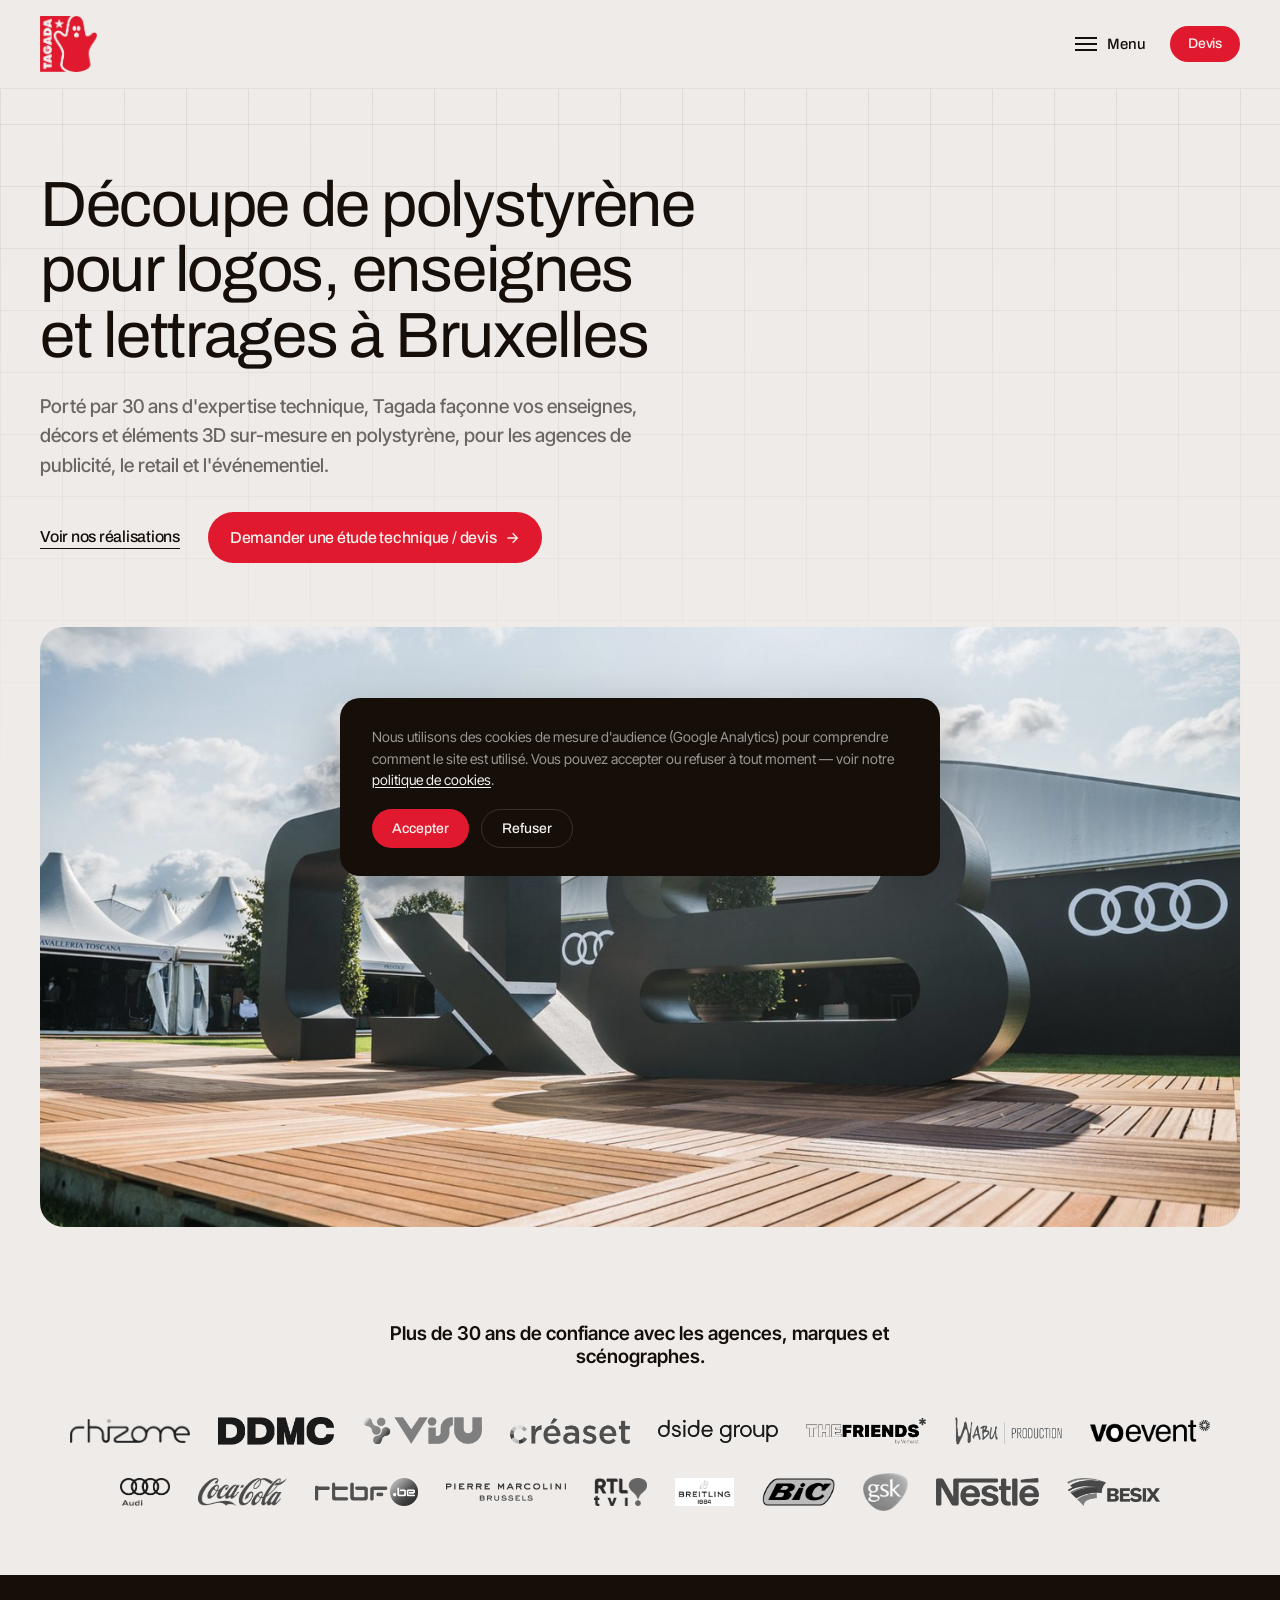
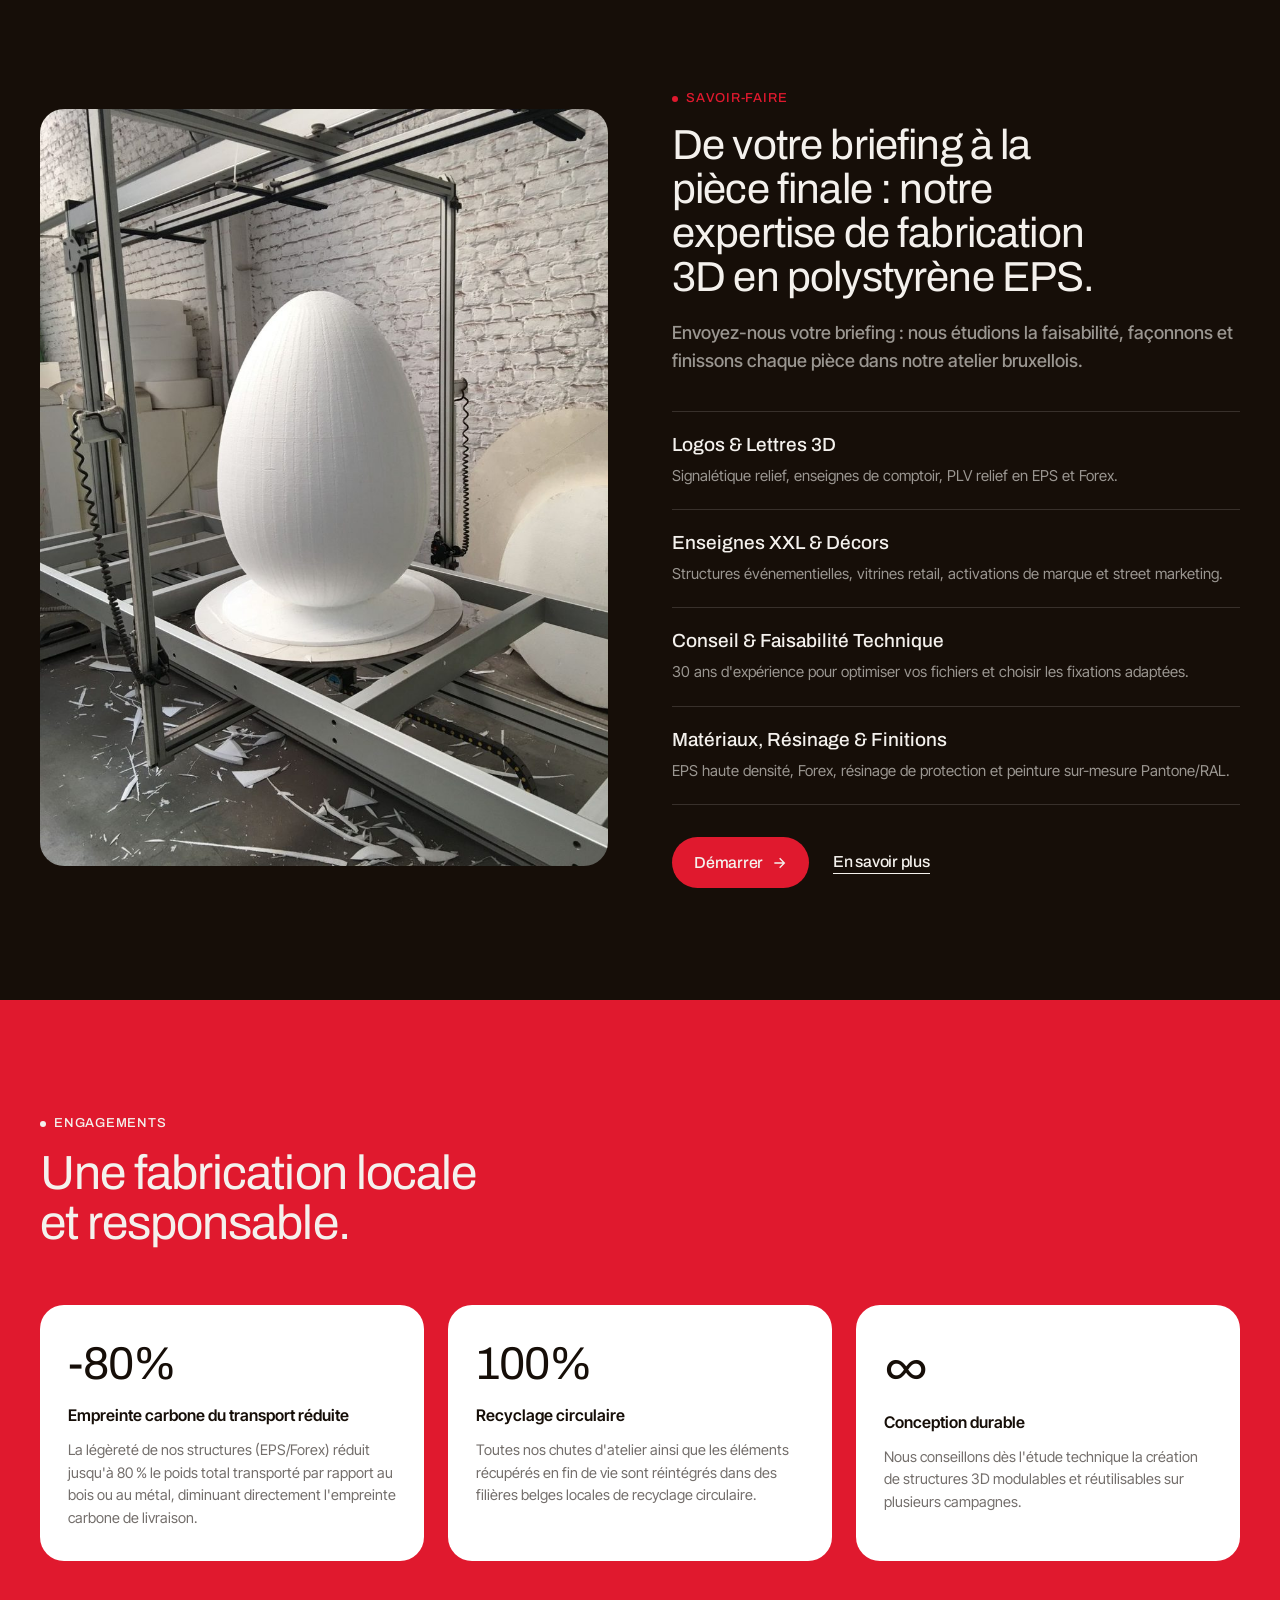
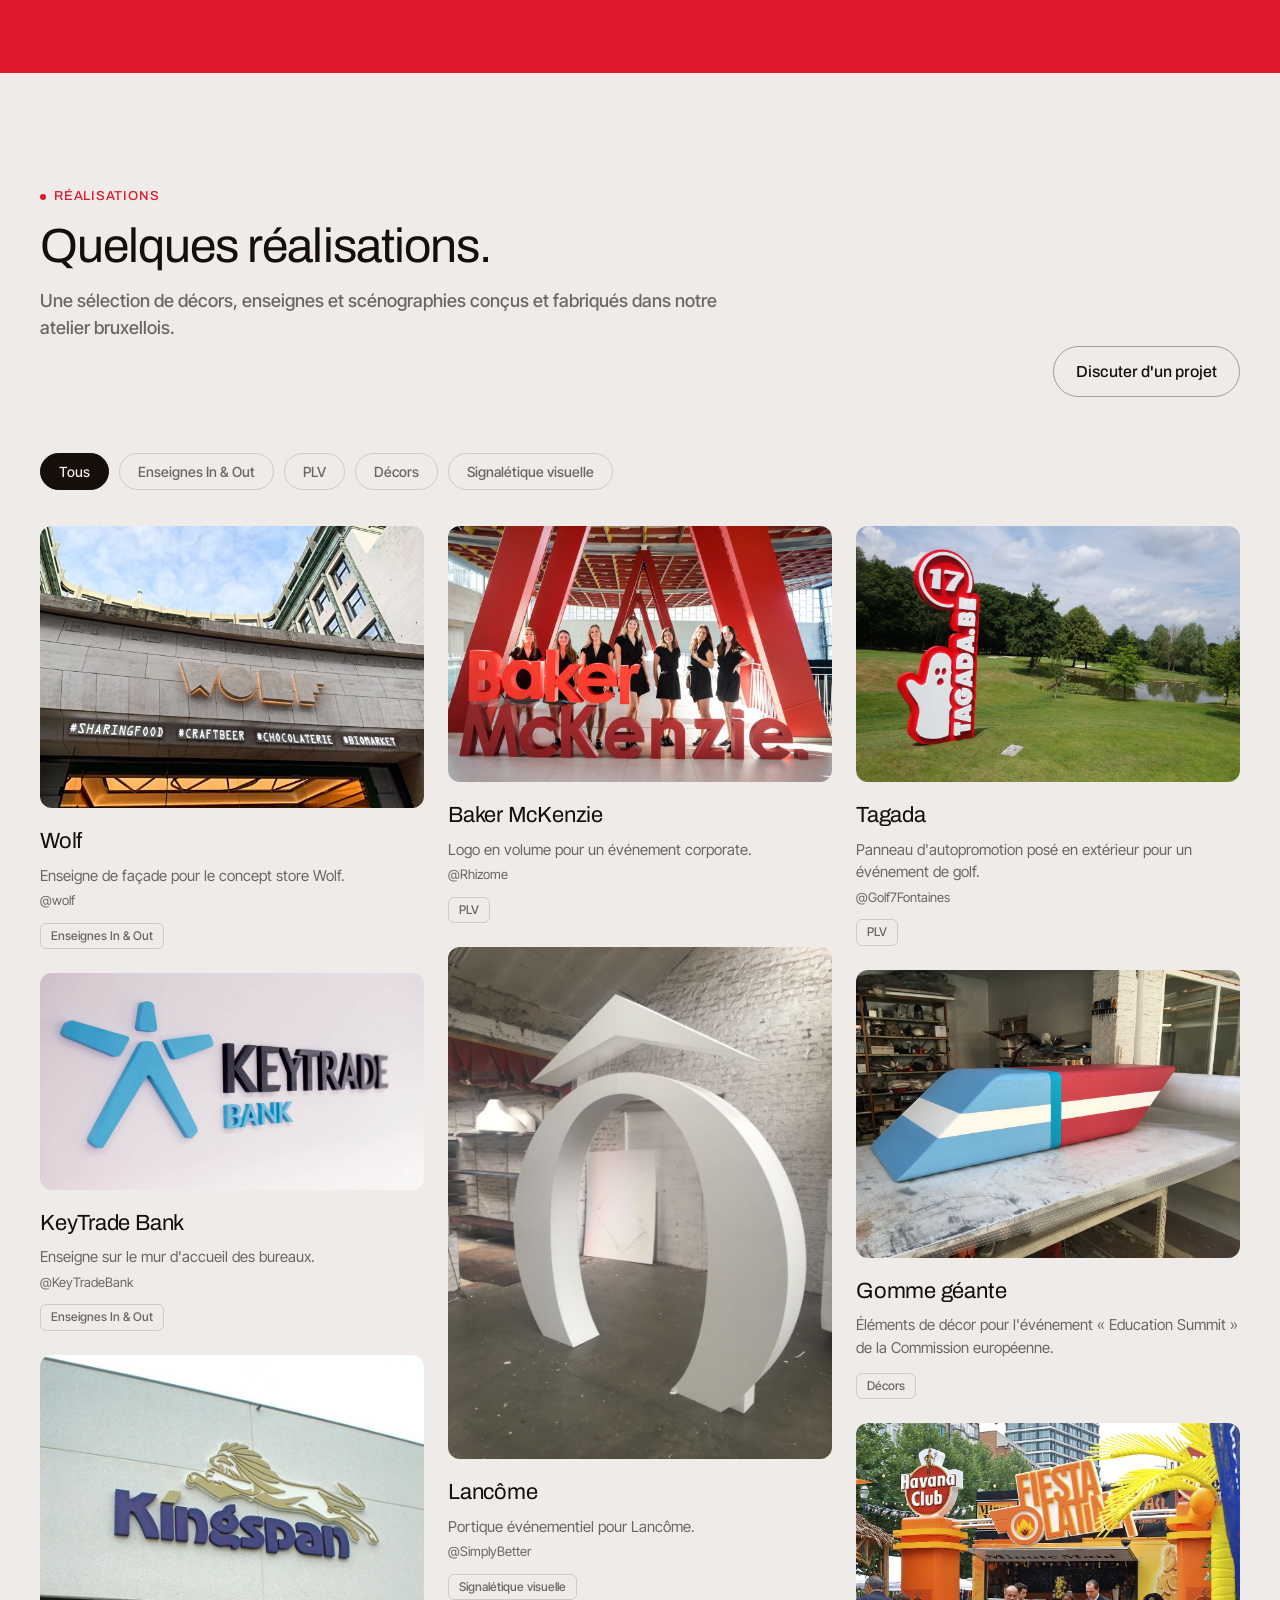
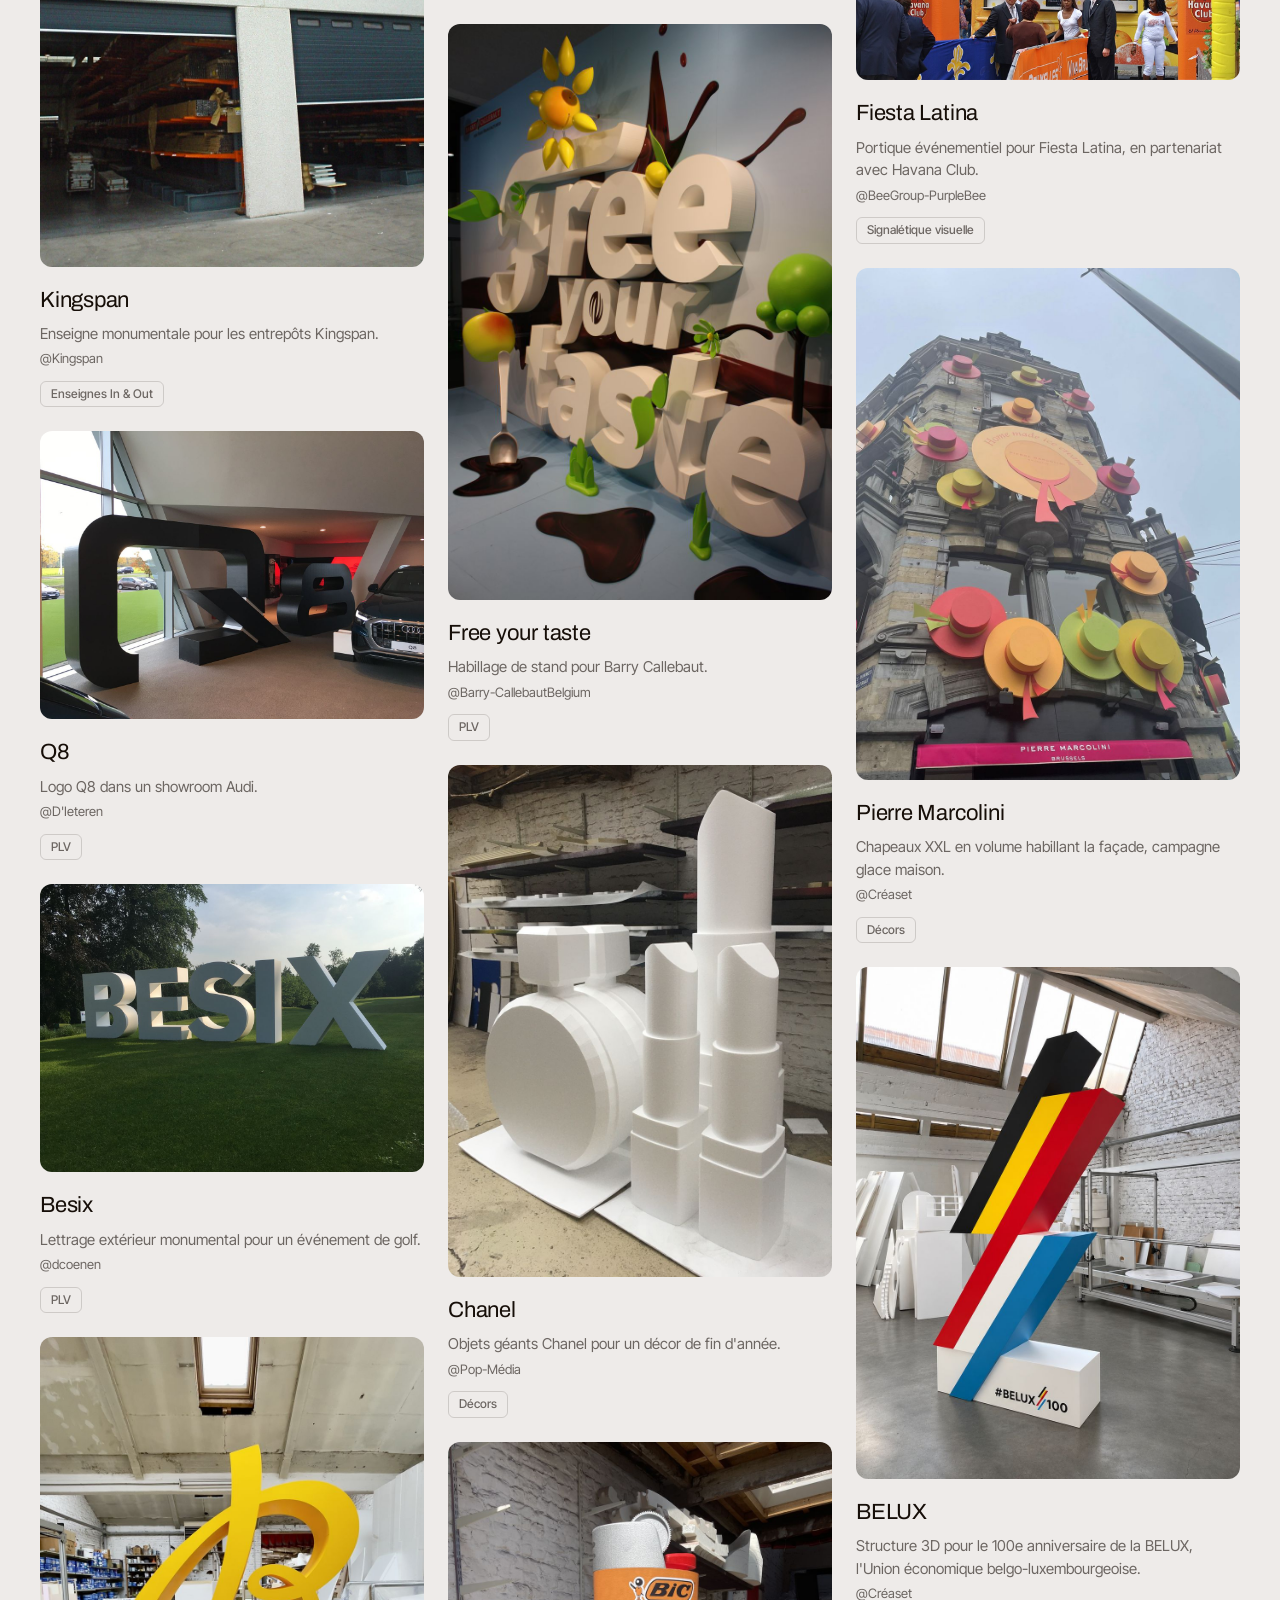
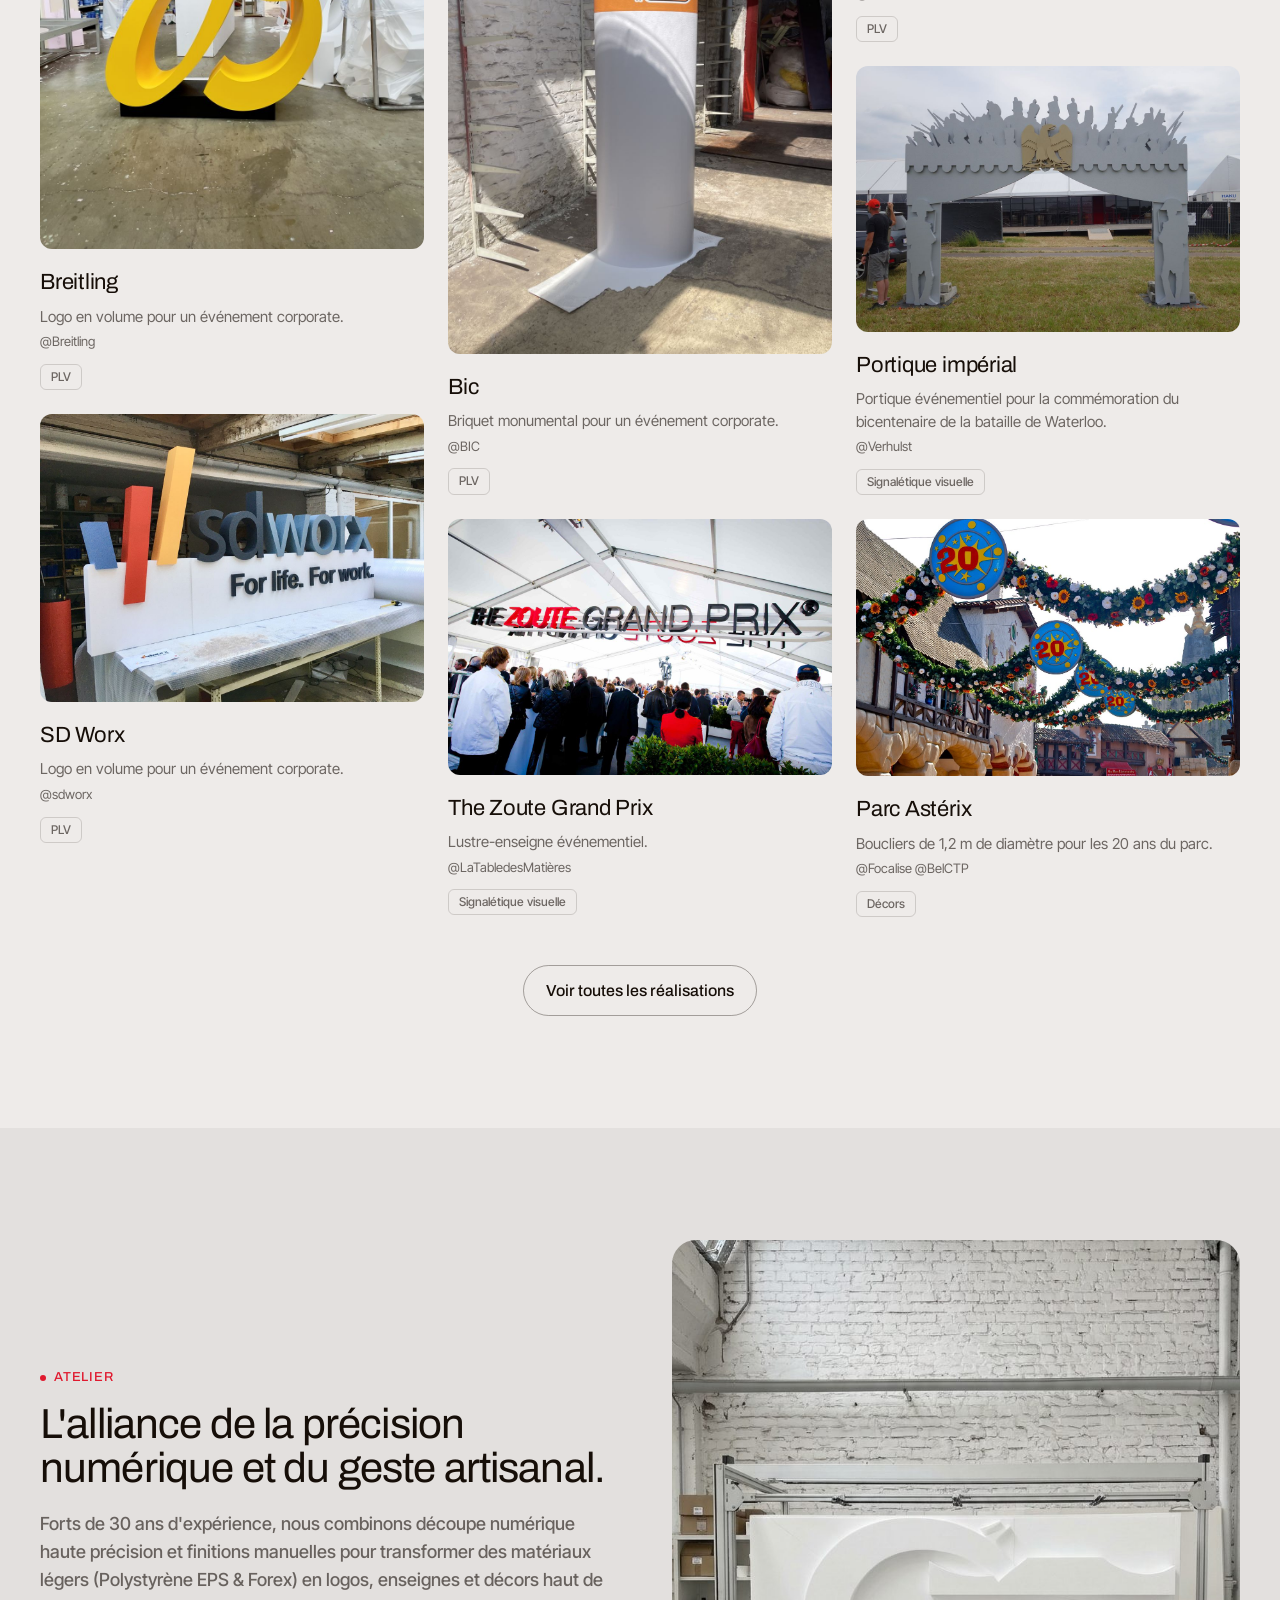
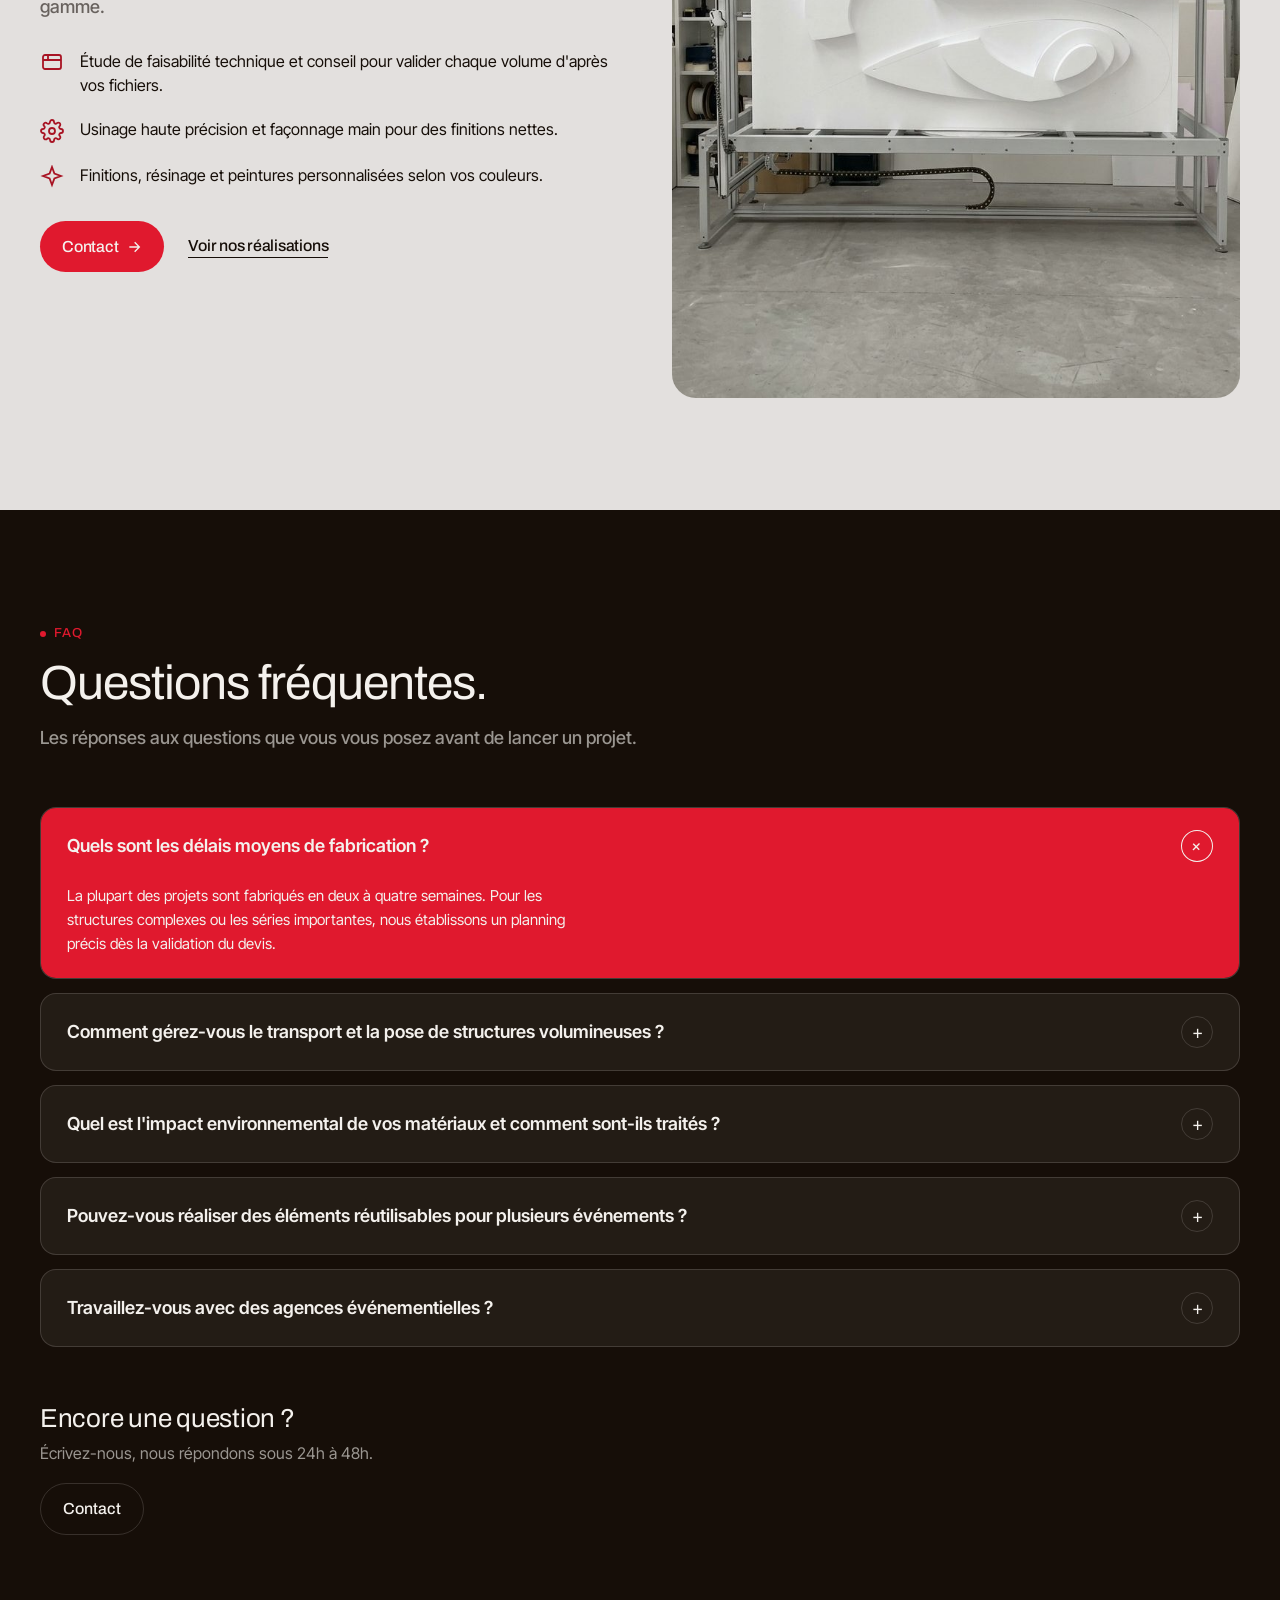
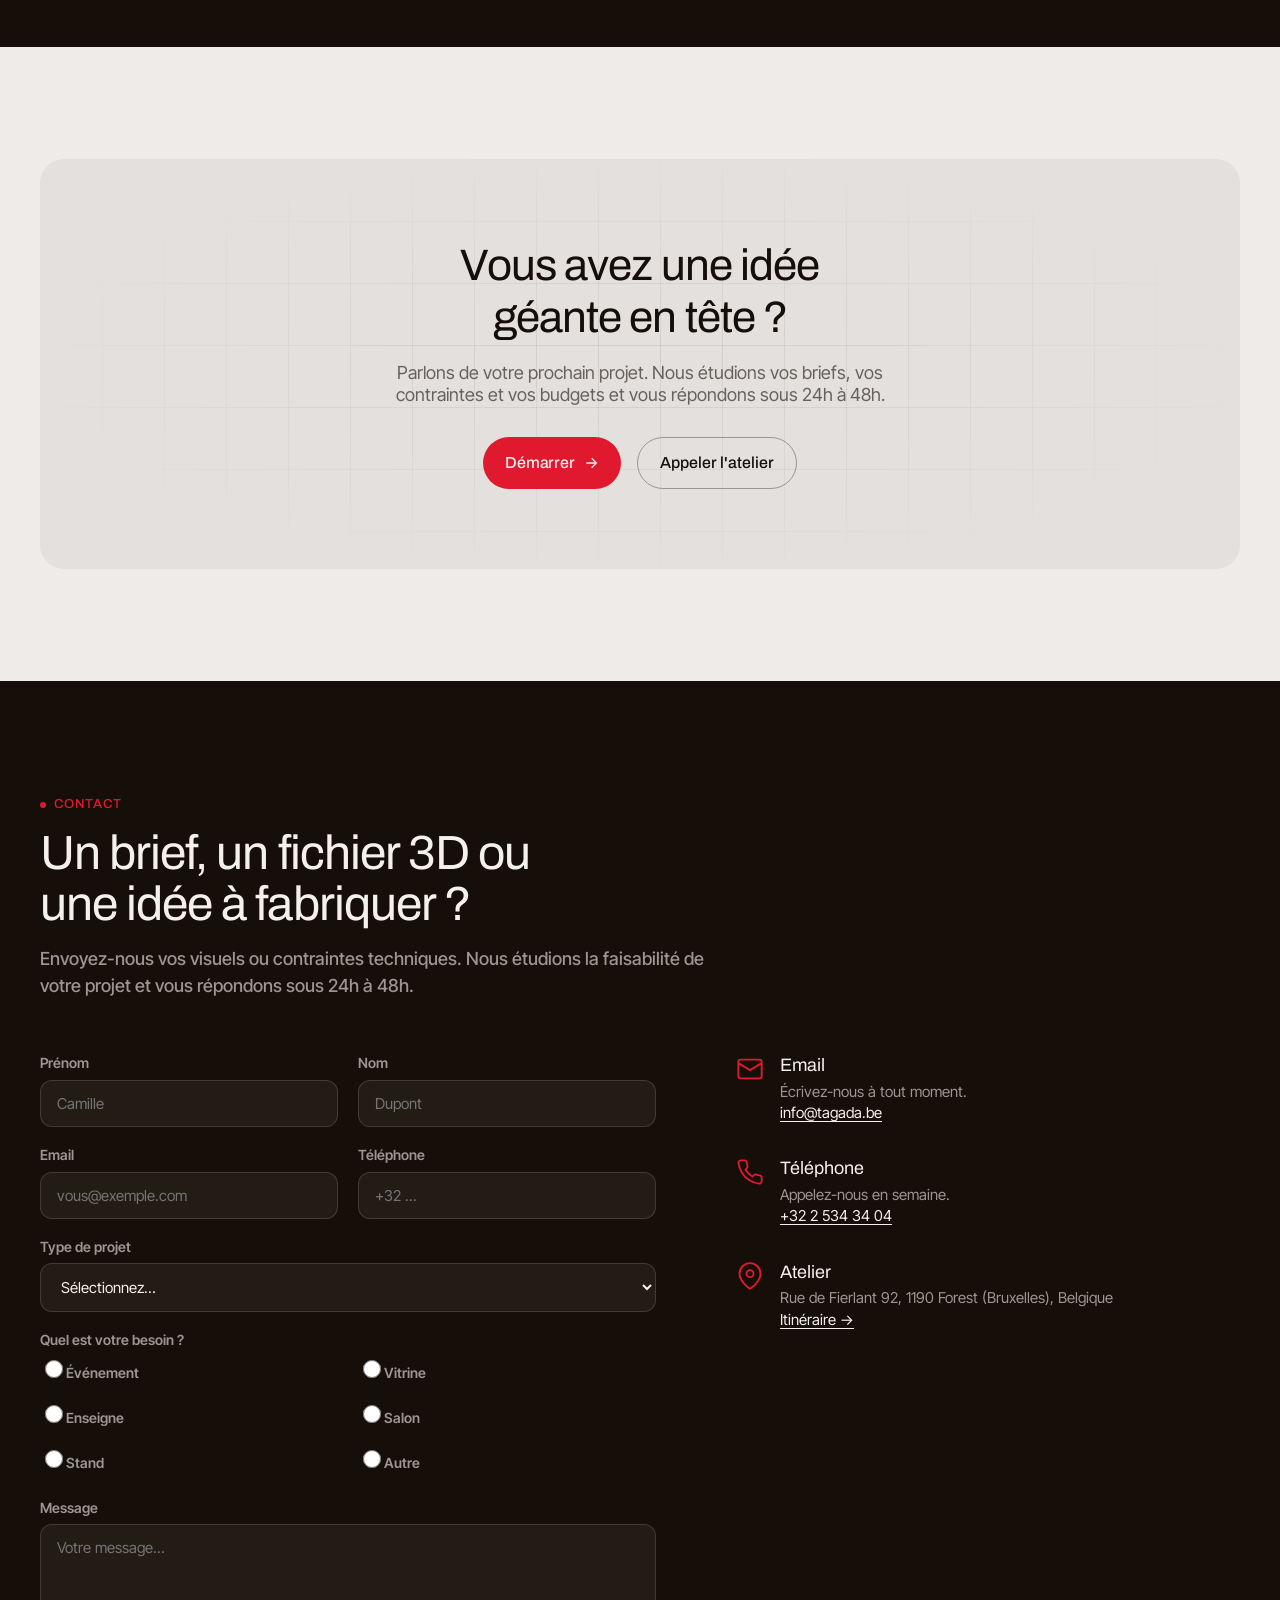
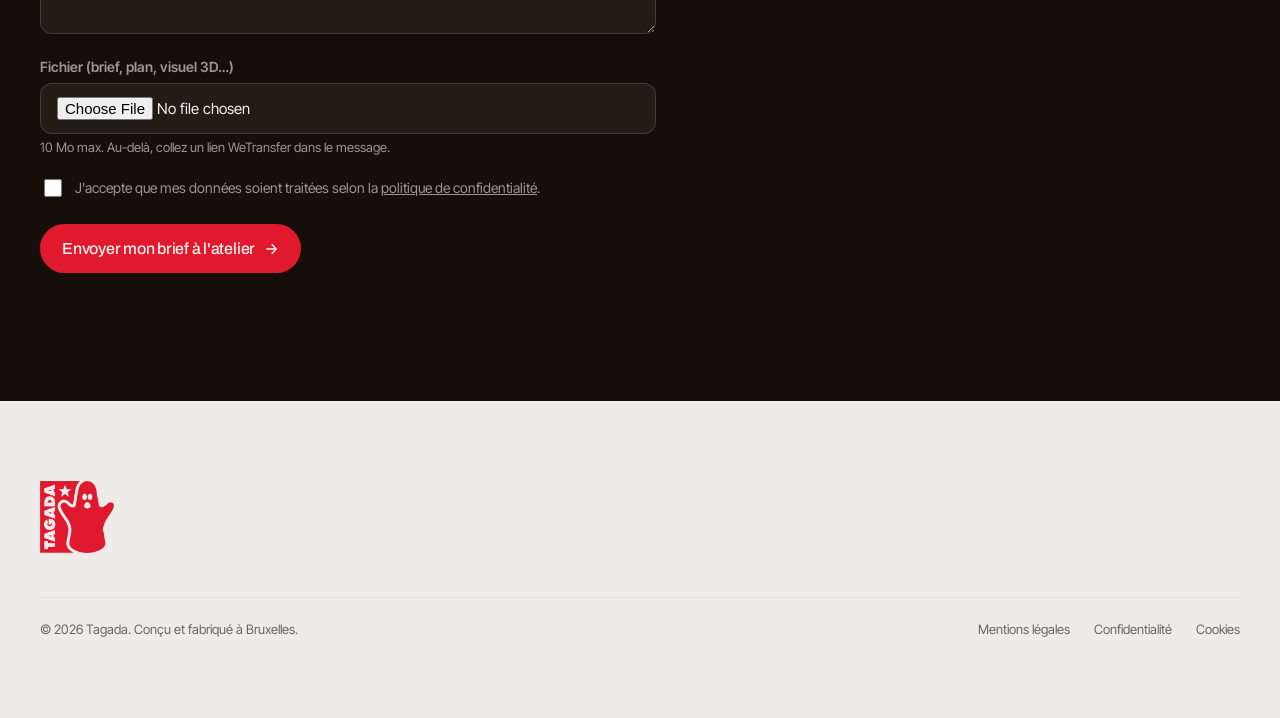
==== commit 84dd5cf8: "feat: Google Analytics 4 (G-HF92ERQL9P) with lead, phone and email events" ====
--- a/index.html
+++ b/index.html
@@ -1160,7 +1160,7 @@
     fetch(form.action, { method: 'POST', body: new FormData(form), headers: { 'Accept': 'application/json' } })
       .then(function(r){ return r.json().catch(function(){ return { success: false }; }); })
       .then(function(res){
-        if (res.success) { form.reset(); show(MSG.ok, 'ok'); }
+        if (res.success) { form.reset(); show(MSG.ok, 'ok'); tagadaTrack('generate_lead', { form: 'contact' }); }
         else show(res.error === 'file_size' ? MSG.size : MSG.err, 'error');
       })
       .catch(function(){ show(MSG.err, 'error'); })
@@ -1223,7 +1223,7 @@
 })();
 
 /* ---------- Cookie consent + Google Analytics gating ---------- */
-var GA_MEASUREMENT_ID = ''; // TODO : coller l'ID Google Analytics (format G-XXXXXXXXXX) une fois le compte cree
+var GA_MEASUREMENT_ID = 'G-HF92ERQL9P'; // Google Analytics 4, propriete tagada.be
 
 function tagadaLoadAnalytics(){
   if (!GA_MEASUREMENT_ID) return;
@@ -1237,6 +1237,16 @@
   gtag('config', GA_MEASUREMENT_ID, { anonymize_ip: true });
 }
 
+/* Sends a GA4 event only when analytics is loaded, i.e. after cookie consent. */
+function tagadaTrack(name, params){
+  if (window.gtag) gtag('event', name, params || {});
+}
+document.addEventListener('click', function(e){
+  var link = e.target.closest && e.target.closest('a[href^="tel:"], a[href^="mailto:"]');
+  if (!link) return;
+  tagadaTrack(link.href.indexOf('tel:') === 0 ? 'clic_telephone' : 'clic_email', { link_url: link.href });
+});
+
 function tagadaSetConsent(accepted){
   localStorage.setItem('tagada_consent', accepted ? 'accepted' : 'rejected');
   document.getElementById('cookieBanner').classList.remove('is-shown');
